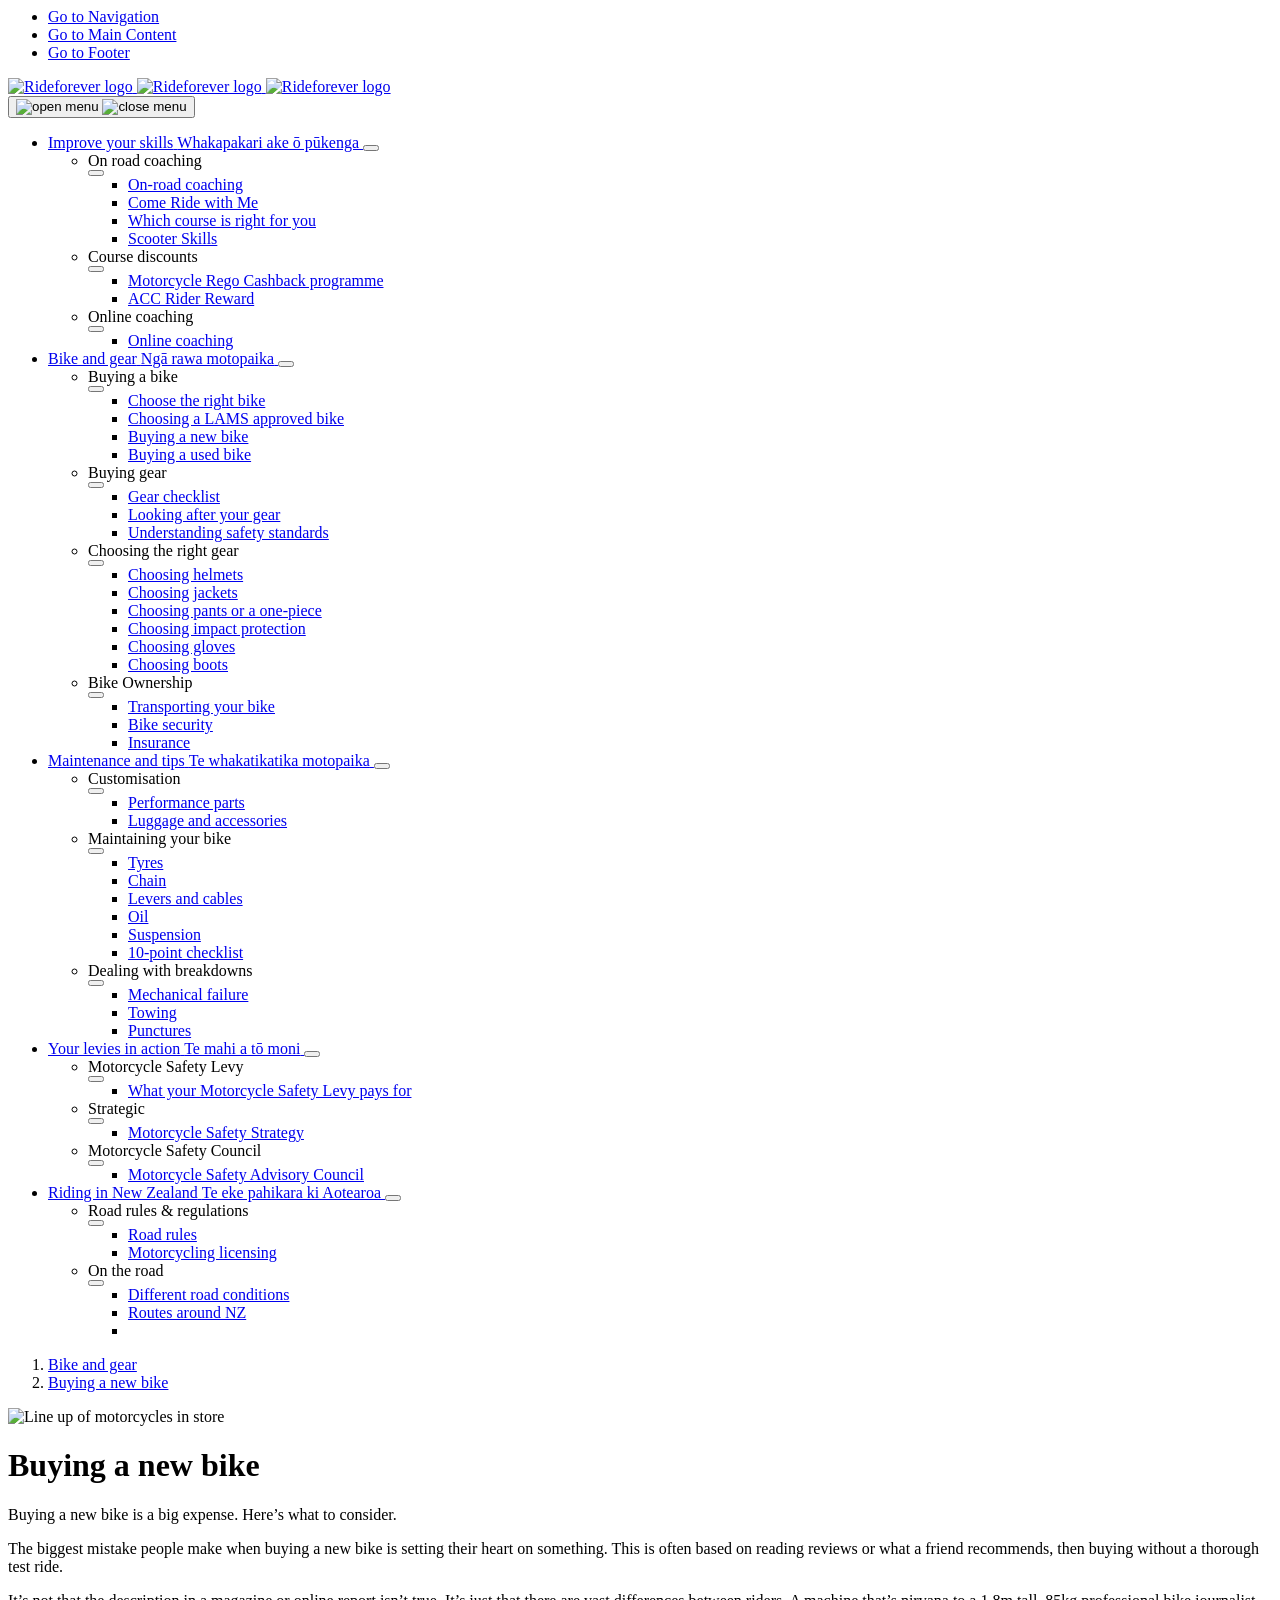
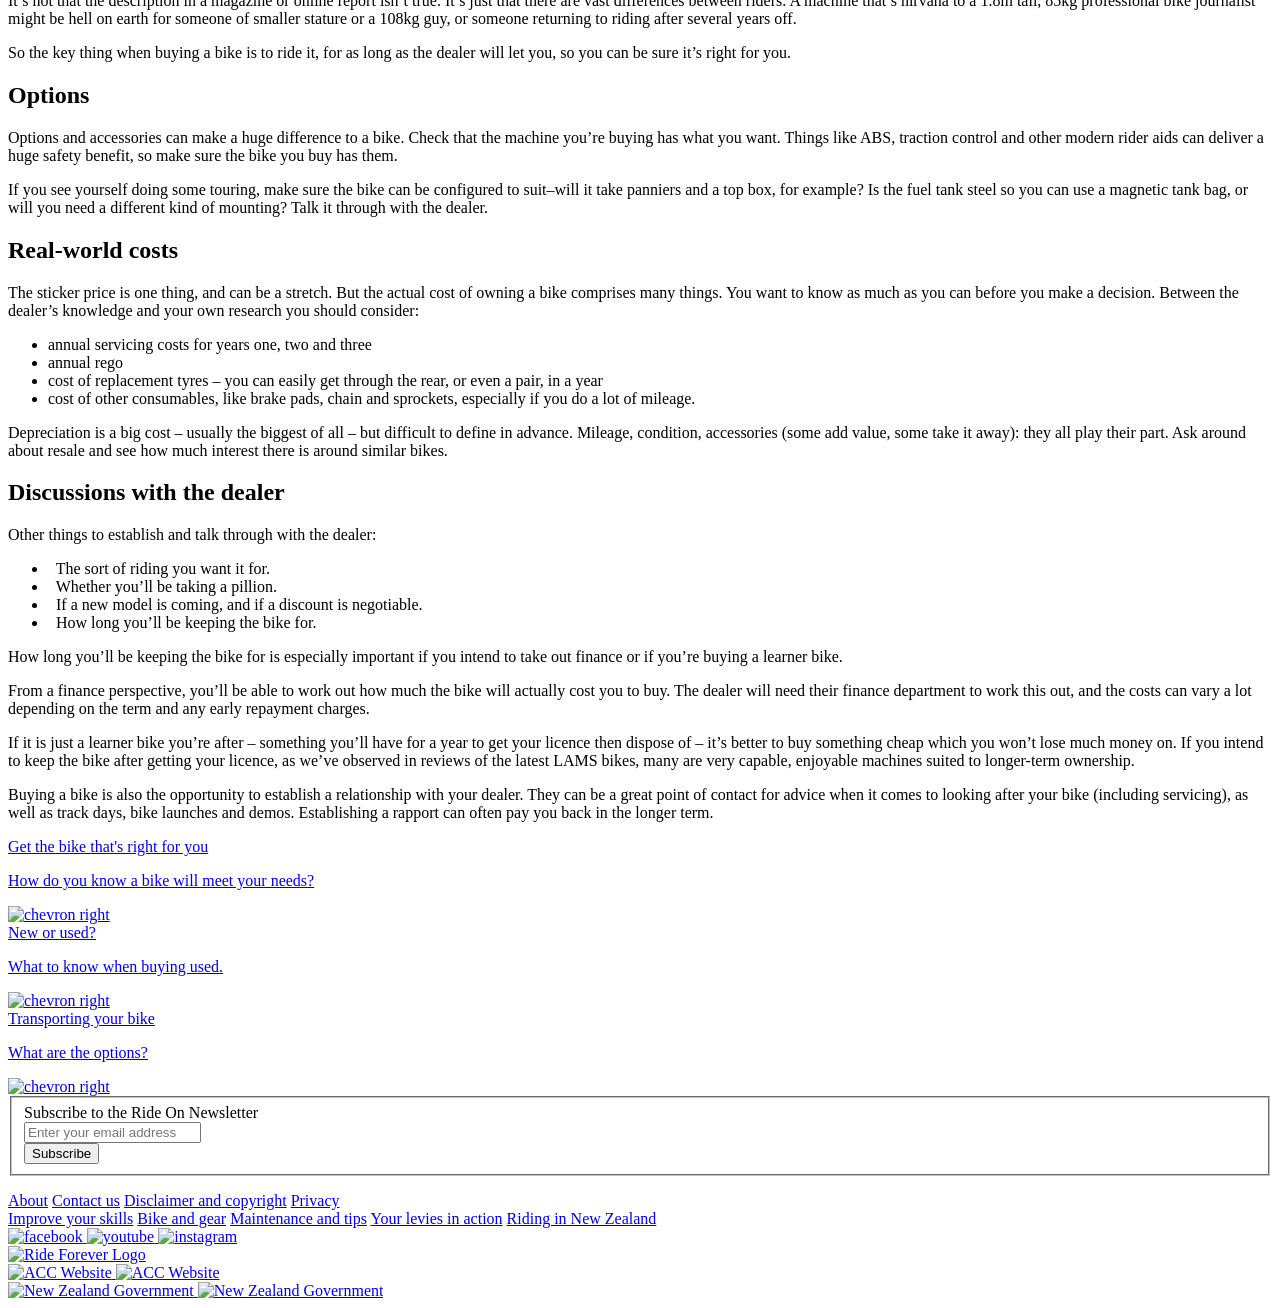
==== buying-a-bike.html @ ddbb54dd "initial commit" ====
<html lang="en-US"><head>
    <!-- <base href="https://www.rideforever.co.nz/"><!--[if lte IE 6]></base><![endif]-->
    <title>Buying a new bike » Ride Forever</title>
    <meta name="viewport" content="width=device-width, initial-scale=1.0">
    <meta name="generator" content="Silverstripe CMS 5.4">
<meta http-equiv="Content-Type" content="text/html; charset=utf-8">
<meta name="description" content="Advice on the purchase process when buying a new motorcycle, including what to do, what to ask and what to take into consideration."><meta name="keywords" content="advice,purchase,process,new bike,costs,finance">
    <link rel="apple-touch-icon" sizes="180x180" href="/_resources/app/images/favicons/apple-touch-icon.png">
<link rel="icon" type="image/png" sizes="32x32" href="/_resources/app/images/favicons/favicon-32x32.png">
<link rel="icon" type="image/png" sizes="16x16" href="/_resources/app/images/favicons/favicon-16x16.png">
<link rel="icon" href="/_resources/app/images/favicons/favicon-dark-mode-512x512.svg">
<link rel="manifest" href="/_resources/app/images/favicons/site.webmanifest">
<link rel="mask-icon" href="/_resources/app/images/favicons/safari-pinned-tab.svg" color="#000000">
<meta name="msapplication-TileColor" content="#da532c">
<meta name="theme-color" content="#ffffff">
    
  
    
    <script type="text/javascript" async="" src="https://cdn.appdynamics.com/adrum-ext.b5670ee02cea89158a710705f2152002.js"></script><script type="text/javascript" async="" src="https://script.crazyegg.com/pages/versioned/tracking-scripts/dcb2ac42031d2ccaa00ff51fa0fa6f89.js"></script><script type="text/javascript" async="" src="https://script.crazyegg.com/pages/versioned/common-scripts/449c287370a93fc8afe2a96ce70d96b3.js"></script><script async="" src="https://www.googletagmanager.com/gtm.js?id=GTM-M7HCN6K"></script><script type="text/javascript" async="" src="https://www.googletagmanager.com/gtag/destination?id=DC-11157613&amp;cx=c&amp;gtm=4e68o1"></script><script type="text/javascript" async="" src="https://www.google-analytics.com/analytics.js"></script><script type="text/javascript" async="" src="https://www.googletagmanager.com/gtag/js?id=G-09Q7H645DP&amp;cx=c&amp;gtm=4e68o1"></script><script async="" src="https://www.googletagmanager.com/gtag/js?id=GTM-M7HCN6K">
    </script>
    <script>
      window.dataLayer = window.dataLayer || [];
      function gtag() {
        dataLayer.push(arguments);
      }
      gtag('js', new Date());
      gtag('config', 'GTM-M7HCN6K');
    </script>
  

    
    
        
        <script charset="UTF-8" type="text/javascript">
            window["adrum-start-time"] = new Date().getTime();
            (function(config){
                config.appKey = "SY-AAB-MEC";
                config.adrumExtUrlHttps = "https://cdn.appdynamics.com";
                config.beaconUrlHttps = "https://syd-col.eum-appdynamics.com";
                config.resTiming = {"bufSize":200,"clearResTimingOnBeaconSend":true};
                config.maxUrlLength = 512;
            })(window["adrum-config"] || (window["adrum-config"] = {}));
        </script>
        <script src="https://cdn.appdynamics.com/adrum/adrum-latest.js"></script>
    


    
    
        <script>
            (function (w, d, s, l, i) {
                w[l] = w[l] || [];
                w[l].push({ "gtm.start": new Date().getTime(), event: "gtm.js" });
                var f = d.getElementsByTagName(s)[0],
                    j = d.createElement(s),
                    dl = l != "dataLayer" ? "&l=" + l : "";
                j.async = true;
                j.src = "https://www.googletagmanager.com/gtm.js?id=" + i + dl;
                f.parentNode.insertBefore(j, f);
            })(window, document, "script", "dataLayer", "GTM-M7HCN6K");
        </script>
    

    
    
        <script type="text/javascript" src="https://script.crazyegg.com/pages/scripts/0085/1571.js" async="async"></script>

        
        

    


<link rel="stylesheet" href="src/assets/styles-old.css">
<script src="https://wc.ambithub.com/v2/latest/js/init.js" async=""></script></head>

<body class="ContentPage">

    
        
        <noscript><iframe
                src="https://www.googletagmanager.com/ns.html?id=GTM-M7HCN6K"
                height="0"
                width="0"
                style="display: none; visibility: hidden"
            ></iframe
        ></noscript>
        
    


    
        <nav class="skiplinks">
            <div class="skiplinks__wrapper container">
                <div class="col-md-12">
                    <ul class="skiplinks__list">
                        <li>
                            <a class="skiplinks__button-skipto-navigation btn btn-rideforever btn-rideforever--gold" href="/bike-and-gear/buying-a-bike/buying-a-bike#primary-nav" accesskey="n">
                                Go to Navigation
                            </a>
                        </li>
                        <li>
                            <a class="skiplinks__button-skipto-navigation btn btn-rideforever btn-rideforever--gold" href="/bike-and-gear/buying-a-bike/buying-a-bike#main" accesskey="m">
                                Go to Main Content
                            </a>
                        </li>
                        <li>
                            <a class="skiplinks__button-skipto-navigation btn btn-rideforever btn-rideforever--gold" href="/bike-and-gear/buying-a-bike/buying-a-bike#footer" accesskey="f">
                                Go to Footer
                            </a>
                        </li>
                    </ul>
                </div>
            </div>
        </nav>
    


<div class="header header--content-page">
  
    <div class="header__logo-wrapper">
      <a href="/">
        <img src="_resources/app/images/rfe-logo-mobile.svg" alt="Rideforever logo" class="header__logo-mobile">
        <img src="_resources/app/images/rfe-logo-desktop.svg" alt="Rideforever logo" class="header__logo-desktop">
        <img src="_resources/app/images/rfe-logo-icon.svg" alt="Rideforever logo" class="header__logo-icon">
      </a>
    </div>
    <button type="button" data-bs-toggle="collapse" data-bs-target="#primary-nav" aria-expanded="false" aria-controls="primary-nav" class="header__mobile-nav-trigger js-mobile-nav-trigger">
      <img class="mobile-nav-trigger__open-icon" src="_resources/app/images/hamburger.svg" alt="open menu">
      <img class="mobile-nav-trigger__close-icon d-none" src="_resources/app/images/menu-close-icon.svg" alt="close menu">
    </button>
  
</div>
<nav class="primary-nav collapse" id="primary-nav">
    <div class="primary-nav__wrapper">
        <ul class="primary-nav__ul" id="primary-nav-accordion-level-1">
            
                <li class="nav-item primary-nav__nav-item">
                    <div class="nav-item-wrapper" id="accordion-level-1-heading-6">
                        <a id="second-level-accordion-heading-6" class="nav-item__link " href="/improve-your-skills">
                            <span class="nav-link__name">Improve your skills</span>
                            <span class="nav-link__translation" lang="mr">Whakapakari ake ō pūkenga</span>
                        </a>
                        <button type="button" data-bs-toggle="collapse" data-bs-target="#accordion-level-1-collpase-6" aria-expanded="true" aria-controls="accordion-level-1-collpase-6" class="nav-item__button js-nav-item__button accordion-button collapsed">
                            <span class="button__chevron-wrapper"></span>
                        </button>
                    </div>
                    
                        <ul id="accordion-level-1-collpase-6" aria-labelledby="accordion-level-1-heading-6" data-bs-parent="#primary-nav-accordion-level-1" class="accordion-collapse collapse content-links primary-nav__nav-item__ul">
                            
                            <div id="primary-nav-accordion-level-2-6" class="content-links__children-wrapper">
                                
                                    <div class="content-links__children-inner-wrapper">
                                        <li class="content-links__parent-link" id="accordion-heading-level-2-38">
                                            <div class="parent-link__label">
                                                On road coaching
                                            </div>
                                            
                                                <button type="button" data-bs-toggle="collapse" data-bs-target="#accordion-collapse-level-2-38" aria-expanded="false" aria-controls="accordion-collapse-level-2-38" class="nav-item__button accordion-button collapsed accordion-button__level-2">
                                                </button>
                                            
                                        </li>
                                        
                                            <ul id="accordion-collapse-level-2-38" aria-labelledby="accordion-heading-level-2-38" data-bs-parent="#primary-nav-accordion-level-2-6" class="accordion-collapse collapse content-links__wrapper primary-nav__nav-item__ul">
                                                
                                                    <li class="content-links__item">
                                                        <a class="content-links__link " href="/improve-your-skills/on-road-coaching/on-road-coaching">
                                                            On-road coaching
                                                        </a>
                                                    </li>
                                                
                                                    <li class="content-links__item">
                                                        <a class="content-links__link " href="/improve-your-skills/on-road-coaching/come-ride-with-me">
                                                            Come Ride with Me
                                                        </a>
                                                    </li>
                                                
                                                    <li class="content-links__item">
                                                        <a class="content-links__link " href="/improve-your-skills/on-road-coaching/which-course-is-right-for-you">
                                                            Which course is right for you
                                                        </a>
                                                    </li>
                                                
                                                    <li class="content-links__item">
                                                        <a class="content-links__link " href="/improve-your-skills/on-road-coaching/scooter-skills">
                                                            Scooter Skills
                                                        </a>
                                                    </li>
                                                
                                            </ul>
                                        
                                    </div>
                                
                                    <div class="content-links__children-inner-wrapper">
                                        <li class="content-links__parent-link" id="accordion-heading-level-2-40">
                                            <div class="parent-link__label">
                                                Course discounts
                                            </div>
                                            
                                                <button type="button" data-bs-toggle="collapse" data-bs-target="#accordion-collapse-level-2-40" aria-expanded="false" aria-controls="accordion-collapse-level-2-40" class="nav-item__button accordion-button collapsed accordion-button__level-2">
                                                </button>
                                            
                                        </li>
                                        
                                            <ul id="accordion-collapse-level-2-40" aria-labelledby="accordion-heading-level-2-40" data-bs-parent="#primary-nav-accordion-level-2-6" class="accordion-collapse collapse content-links__wrapper primary-nav__nav-item__ul">
                                                
                                                    <li class="content-links__item">
                                                        <a class="content-links__link " href="/improve-your-skills/course-discounts/motorcycle-rego-cashback-programme">
                                                            Motorcycle Rego Cashback programme
                                                        </a>
                                                    </li>
                                                
                                                    <li class="content-links__item">
                                                        <a class="content-links__link " href="/improve-your-skills/course-discounts/acc-rider-reward">
                                                            ACC Rider Reward
                                                        </a>
                                                    </li>
                                                
                                            </ul>
                                        
                                    </div>
                                
                                    <div class="content-links__children-inner-wrapper">
                                        <li class="content-links__parent-link" id="accordion-heading-level-2-56">
                                            <div class="parent-link__label">
                                                Online coaching
                                            </div>
                                            
                                                <button type="button" data-bs-toggle="collapse" data-bs-target="#accordion-collapse-level-2-56" aria-expanded="false" aria-controls="accordion-collapse-level-2-56" class="nav-item__button accordion-button collapsed accordion-button__level-2">
                                                </button>
                                            
                                        </li>
                                        
                                            <ul id="accordion-collapse-level-2-56" aria-labelledby="accordion-heading-level-2-56" data-bs-parent="#primary-nav-accordion-level-2-6" class="accordion-collapse collapse content-links__wrapper primary-nav__nav-item__ul">
                                                
                                                    <li class="content-links__item">
                                                        <a class="content-links__link " href="/improve-your-skills/online-coaching/online-coaching">
                                                            Online coaching
                                                        </a>
                                                    </li>
                                                
                                            </ul>
                                        
                                    </div>
                                
                            </div>
                        </ul>
                    
                </li>
            
                <li class="nav-item primary-nav__nav-item">
                    <div class="nav-item-wrapper" id="accordion-level-1-heading-7">
                        <a id="second-level-accordion-heading-7" class="nav-item__link " href="/bike-and-gear">
                            <span class="nav-link__name">Bike and gear</span>
                            <span class="nav-link__translation" lang="mr">Ngā rawa motopaika</span>
                        </a>
                        <button type="button" data-bs-toggle="collapse" data-bs-target="#accordion-level-1-collpase-7" aria-expanded="true" aria-controls="accordion-level-1-collpase-7" class="nav-item__button js-nav-item__button accordion-button collapsed">
                            <span class="button__chevron-wrapper"></span>
                        </button>
                    </div>
                    
                        <ul id="accordion-level-1-collpase-7" aria-labelledby="accordion-level-1-heading-7" data-bs-parent="#primary-nav-accordion-level-1" class="accordion-collapse collapse content-links primary-nav__nav-item__ul">
                            
                            <div id="primary-nav-accordion-level-2-7" class="content-links__children-wrapper">
                                
                                    <div class="content-links__children-inner-wrapper">
                                        <li class="content-links__parent-link" id="accordion-heading-level-2-41">
                                            <div class="parent-link__label">
                                                Buying a bike
                                            </div>
                                            
                                                <button type="button" data-bs-toggle="collapse" data-bs-target="#accordion-collapse-level-2-41" aria-expanded="false" aria-controls="accordion-collapse-level-2-41" class="nav-item__button accordion-button collapsed accordion-button__level-2">
                                                </button>
                                            
                                        </li>
                                        
                                            <ul id="accordion-collapse-level-2-41" aria-labelledby="accordion-heading-level-2-41" data-bs-parent="#primary-nav-accordion-level-2-7" class="accordion-collapse collapse content-links__wrapper primary-nav__nav-item__ul">
                                                
                                                    <li class="content-links__item">
                                                        <a class="content-links__link " href="/bike-and-gear/buying-a-bike/choose-the-right-bike">
                                                            Choose the right bike
                                                        </a>
                                                    </li>
                                                
                                                    <li class="content-links__item">
                                                        <a class="content-links__link " href="/bike-and-gear/buying-a-bike/choosing-a-lams-approved-bike">
                                                            Choosing a LAMS approved bike
                                                        </a>
                                                    </li>
                                                
                                                    <li class="content-links__item">
                                                        <a class="content-links__link content-links__link--active" href="/bike-and-gear/buying-a-bike/buying-a-bike">
                                                            Buying a new bike
                                                        </a>
                                                    </li>
                                                
                                                    <li class="content-links__item">
                                                        <a class="content-links__link " href="/bike-and-gear/buying-a-bike/buying-a-used-bike">
                                                            Buying a used bike
                                                        </a>
                                                    </li>
                                                
                                            </ul>
                                        
                                    </div>
                                
                                    <div class="content-links__children-inner-wrapper">
                                        <li class="content-links__parent-link" id="accordion-heading-level-2-42">
                                            <div class="parent-link__label">
                                                Buying gear
                                            </div>
                                            
                                                <button type="button" data-bs-toggle="collapse" data-bs-target="#accordion-collapse-level-2-42" aria-expanded="false" aria-controls="accordion-collapse-level-2-42" class="nav-item__button accordion-button collapsed accordion-button__level-2">
                                                </button>
                                            
                                        </li>
                                        
                                            <ul id="accordion-collapse-level-2-42" aria-labelledby="accordion-heading-level-2-42" data-bs-parent="#primary-nav-accordion-level-2-7" class="accordion-collapse collapse content-links__wrapper primary-nav__nav-item__ul">
                                                
                                                    <li class="content-links__item">
                                                        <a class="content-links__link " href="/bike-and-gear/buying-gear-2/gear-checklist">
                                                            Gear checklist
                                                        </a>
                                                    </li>
                                                
                                                    <li class="content-links__item">
                                                        <a class="content-links__link " href="/bike-and-gear/buying-gear-2/looking-after-your-gear">
                                                            Looking after your gear
                                                        </a>
                                                    </li>
                                                
                                                    <li class="content-links__item">
                                                        <a class="content-links__link " href="/bike-and-gear/buying-gear-2/understanding-safety-standards">
                                                            Understanding safety standards
                                                        </a>
                                                    </li>
                                                
                                            </ul>
                                        
                                    </div>
                                
                                    <div class="content-links__children-inner-wrapper">
                                        <li class="content-links__parent-link" id="accordion-heading-level-2-43">
                                            <div class="parent-link__label">
                                                Choosing the right gear
                                            </div>
                                            
                                                <button type="button" data-bs-toggle="collapse" data-bs-target="#accordion-collapse-level-2-43" aria-expanded="false" aria-controls="accordion-collapse-level-2-43" class="nav-item__button accordion-button collapsed accordion-button__level-2">
                                                </button>
                                            
                                        </li>
                                        
                                            <ul id="accordion-collapse-level-2-43" aria-labelledby="accordion-heading-level-2-43" data-bs-parent="#primary-nav-accordion-level-2-7" class="accordion-collapse collapse content-links__wrapper primary-nav__nav-item__ul">
                                                
                                                    <li class="content-links__item">
                                                        <a class="content-links__link " href="/bike-and-gear/choosing-the-right-gear-2/choosing-helmets">
                                                            Choosing helmets
                                                        </a>
                                                    </li>
                                                
                                                    <li class="content-links__item">
                                                        <a class="content-links__link " href="/bike-and-gear/choosing-the-right-gear-2/choosing-jackets">
                                                            Choosing jackets
                                                        </a>
                                                    </li>
                                                
                                                    <li class="content-links__item">
                                                        <a class="content-links__link " href="/bike-and-gear/choosing-the-right-gear-2/choosing-pants-or-a-one-piece">
                                                            Choosing pants or a one-piece
                                                        </a>
                                                    </li>
                                                
                                                    <li class="content-links__item">
                                                        <a class="content-links__link " href="/bike-and-gear/choosing-the-right-gear-2/choosing-impact-gear">
                                                            Choosing impact protection
                                                        </a>
                                                    </li>
                                                
                                                    <li class="content-links__item">
                                                        <a class="content-links__link " href="/bike-and-gear/choosing-the-right-gear-2/choosing">
                                                            Choosing gloves
                                                        </a>
                                                    </li>
                                                
                                                    <li class="content-links__item">
                                                        <a class="content-links__link " href="/bike-and-gear/choosing-the-right-gear-2/choosing-boots">
                                                            Choosing boots
                                                        </a>
                                                    </li>
                                                
                                            </ul>
                                        
                                    </div>
                                
                                    <div class="content-links__children-inner-wrapper">
                                        <li class="content-links__parent-link" id="accordion-heading-level-2-44">
                                            <div class="parent-link__label">
                                                Bike Ownership
                                            </div>
                                            
                                                <button type="button" data-bs-toggle="collapse" data-bs-target="#accordion-collapse-level-2-44" aria-expanded="false" aria-controls="accordion-collapse-level-2-44" class="nav-item__button accordion-button collapsed accordion-button__level-2">
                                                </button>
                                            
                                        </li>
                                        
                                            <ul id="accordion-collapse-level-2-44" aria-labelledby="accordion-heading-level-2-44" data-bs-parent="#primary-nav-accordion-level-2-7" class="accordion-collapse collapse content-links__wrapper primary-nav__nav-item__ul">
                                                
                                                    <li class="content-links__item">
                                                        <a class="content-links__link " href="/bike-and-gear/bike-ownership-2/transporting-your-bike">
                                                            Transporting your bike
                                                        </a>
                                                    </li>
                                                
                                                    <li class="content-links__item">
                                                        <a class="content-links__link " href="/bike-and-gear/bike-ownership-2/bike-security">
                                                            Bike security
                                                        </a>
                                                    </li>
                                                
                                                    <li class="content-links__item">
                                                        <a class="content-links__link " href="/bike-and-gear/bike-ownership-2/insurance">
                                                            Insurance
                                                        </a>
                                                    </li>
                                                
                                            </ul>
                                        
                                    </div>
                                
                            </div>
                        </ul>
                    
                </li>
            
                <li class="nav-item primary-nav__nav-item">
                    <div class="nav-item-wrapper" id="accordion-level-1-heading-8">
                        <a id="second-level-accordion-heading-8" class="nav-item__link " href="/maintenance-and-tips">
                            <span class="nav-link__name">Maintenance and tips</span>
                            <span class="nav-link__translation" lang="mr">Te whakatikatika motopaika</span>
                        </a>
                        <button type="button" data-bs-toggle="collapse" data-bs-target="#accordion-level-1-collpase-8" aria-expanded="true" aria-controls="accordion-level-1-collpase-8" class="nav-item__button js-nav-item__button accordion-button collapsed">
                            <span class="button__chevron-wrapper"></span>
                        </button>
                    </div>
                    
                        <ul id="accordion-level-1-collpase-8" aria-labelledby="accordion-level-1-heading-8" data-bs-parent="#primary-nav-accordion-level-1" class="accordion-collapse collapse content-links primary-nav__nav-item__ul">
                            
                            <div id="primary-nav-accordion-level-2-8" class="content-links__children-wrapper">
                                
                                    <div class="content-links__children-inner-wrapper">
                                        <li class="content-links__parent-link" id="accordion-heading-level-2-45">
                                            <div class="parent-link__label">
                                                Customisation
                                            </div>
                                            
                                                <button type="button" data-bs-toggle="collapse" data-bs-target="#accordion-collapse-level-2-45" aria-expanded="false" aria-controls="accordion-collapse-level-2-45" class="nav-item__button accordion-button collapsed accordion-button__level-2">
                                                </button>
                                            
                                        </li>
                                        
                                            <ul id="accordion-collapse-level-2-45" aria-labelledby="accordion-heading-level-2-45" data-bs-parent="#primary-nav-accordion-level-2-8" class="accordion-collapse collapse content-links__wrapper primary-nav__nav-item__ul">
                                                
                                                    <li class="content-links__item">
                                                        <a class="content-links__link " href="/maintenance-and-tips/customisation-and-maintenance-2/performance-parts">
                                                            Performance parts
                                                        </a>
                                                    </li>
                                                
                                                    <li class="content-links__item">
                                                        <a class="content-links__link " href="/maintenance-and-tips/customisation-and-maintenance-2/luggage-and-accessories">
                                                            Luggage and accessories
                                                        </a>
                                                    </li>
                                                
                                            </ul>
                                        
                                    </div>
                                
                                    <div class="content-links__children-inner-wrapper">
                                        <li class="content-links__parent-link" id="accordion-heading-level-2-46">
                                            <div class="parent-link__label">
                                                Maintaining your bike
                                            </div>
                                            
                                                <button type="button" data-bs-toggle="collapse" data-bs-target="#accordion-collapse-level-2-46" aria-expanded="false" aria-controls="accordion-collapse-level-2-46" class="nav-item__button accordion-button collapsed accordion-button__level-2">
                                                </button>
                                            
                                        </li>
                                        
                                            <ul id="accordion-collapse-level-2-46" aria-labelledby="accordion-heading-level-2-46" data-bs-parent="#primary-nav-accordion-level-2-8" class="accordion-collapse collapse content-links__wrapper primary-nav__nav-item__ul">
                                                
                                                    <li class="content-links__item">
                                                        <a class="content-links__link " href="/maintenance-and-tips/maintaining-your-bike/tyres">
                                                            Tyres
                                                        </a>
                                                    </li>
                                                
                                                    <li class="content-links__item">
                                                        <a class="content-links__link " href="/maintenance-and-tips/maintaining-your-bike/chain">
                                                            Chain
                                                        </a>
                                                    </li>
                                                
                                                    <li class="content-links__item">
                                                        <a class="content-links__link " href="/maintenance-and-tips/maintaining-your-bike/levers-and-cables">
                                                            Levers and cables
                                                        </a>
                                                    </li>
                                                
                                                    <li class="content-links__item">
                                                        <a class="content-links__link " href="/maintenance-and-tips/maintaining-your-bike/oil">
                                                            Oil
                                                        </a>
                                                    </li>
                                                
                                                    <li class="content-links__item">
                                                        <a class="content-links__link " href="/maintenance-and-tips/maintaining-your-bike/suspension">
                                                            Suspension
                                                        </a>
                                                    </li>
                                                
                                                    <li class="content-links__item">
                                                        <a class="content-links__link " href="/maintenance-and-tips/maintaining-your-bike/10-point-checklist">
                                                            10-point checklist
                                                        </a>
                                                    </li>
                                                
                                            </ul>
                                        
                                    </div>
                                
                                    <div class="content-links__children-inner-wrapper">
                                        <li class="content-links__parent-link" id="accordion-heading-level-2-47">
                                            <div class="parent-link__label">
                                                Dealing with breakdowns
                                            </div>
                                            
                                                <button type="button" data-bs-toggle="collapse" data-bs-target="#accordion-collapse-level-2-47" aria-expanded="false" aria-controls="accordion-collapse-level-2-47" class="nav-item__button accordion-button collapsed accordion-button__level-2">
                                                </button>
                                            
                                        </li>
                                        
                                            <ul id="accordion-collapse-level-2-47" aria-labelledby="accordion-heading-level-2-47" data-bs-parent="#primary-nav-accordion-level-2-8" class="accordion-collapse collapse content-links__wrapper primary-nav__nav-item__ul">
                                                
                                                    <li class="content-links__item">
                                                        <a class="content-links__link " href="/maintenance-and-tips/dealing-with-breakdowns-2/mechanical-failure">
                                                            Mechanical failure
                                                        </a>
                                                    </li>
                                                
                                                    <li class="content-links__item">
                                                        <a class="content-links__link " href="/maintenance-and-tips/dealing-with-breakdowns-2/towing">
                                                            Towing
                                                        </a>
                                                    </li>
                                                
                                                    <li class="content-links__item">
                                                        <a class="content-links__link " href="/maintenance-and-tips/dealing-with-breakdowns-2/punctures">
                                                            Punctures
                                                        </a>
                                                    </li>
                                                
                                            </ul>
                                        
                                    </div>
                                
                            </div>
                        </ul>
                    
                </li>
            
                <li class="nav-item primary-nav__nav-item">
                    <div class="nav-item-wrapper" id="accordion-level-1-heading-9">
                        <a id="second-level-accordion-heading-9" class="nav-item__link " href="/your-levies-in-action">
                            <span class="nav-link__name">Your levies in action</span>
                            <span class="nav-link__translation" lang="mr">Te mahi a tō moni</span>
                        </a>
                        <button type="button" data-bs-toggle="collapse" data-bs-target="#accordion-level-1-collpase-9" aria-expanded="true" aria-controls="accordion-level-1-collpase-9" class="nav-item__button js-nav-item__button accordion-button collapsed">
                            <span class="button__chevron-wrapper"></span>
                        </button>
                    </div>
                    
                        <ul id="accordion-level-1-collpase-9" aria-labelledby="accordion-level-1-heading-9" data-bs-parent="#primary-nav-accordion-level-1" class="accordion-collapse collapse content-links primary-nav__nav-item__ul">
                            
                            <div id="primary-nav-accordion-level-2-9" class="content-links__children-wrapper">
                                
                                    <div class="content-links__children-inner-wrapper">
                                        <li class="content-links__parent-link" id="accordion-heading-level-2-48">
                                            <div class="parent-link__label">
                                                Motorcycle Safety Levy
                                            </div>
                                            
                                                <button type="button" data-bs-toggle="collapse" data-bs-target="#accordion-collapse-level-2-48" aria-expanded="false" aria-controls="accordion-collapse-level-2-48" class="nav-item__button accordion-button collapsed accordion-button__level-2">
                                                </button>
                                            
                                        </li>
                                        
                                            <ul id="accordion-collapse-level-2-48" aria-labelledby="accordion-heading-level-2-48" data-bs-parent="#primary-nav-accordion-level-2-9" class="accordion-collapse collapse content-links__wrapper primary-nav__nav-item__ul">
                                                
                                                    <li class="content-links__item">
                                                        <a class="content-links__link " href="/your-levies-in-action/your-motorcycle-safety-levy/what-your-motorcycle-safety-levy-pays-for">
                                                            What your Motorcycle Safety Levy pays for
                                                        </a>
                                                    </li>
                                                
                                            </ul>
                                        
                                    </div>
                                
                                    <div class="content-links__children-inner-wrapper">
                                        <li class="content-links__parent-link" id="accordion-heading-level-2-49">
                                            <div class="parent-link__label">
                                                Strategic
                                            </div>
                                            
                                                <button type="button" data-bs-toggle="collapse" data-bs-target="#accordion-collapse-level-2-49" aria-expanded="false" aria-controls="accordion-collapse-level-2-49" class="nav-item__button accordion-button collapsed accordion-button__level-2">
                                                </button>
                                            
                                        </li>
                                        
                                            <ul id="accordion-collapse-level-2-49" aria-labelledby="accordion-heading-level-2-49" data-bs-parent="#primary-nav-accordion-level-2-9" class="accordion-collapse collapse content-links__wrapper primary-nav__nav-item__ul">
                                                
                                                    <li class="content-links__item">
                                                        <a class="content-links__link " href="/your-levies-in-action/strategic-2/motorcycle-safety-strategy">
                                                            Motorcycle Safety Strategy
                                                        </a>
                                                    </li>
                                                
                                            </ul>
                                        
                                    </div>
                                
                                    <div class="content-links__children-inner-wrapper">
                                        <li class="content-links__parent-link" id="accordion-heading-level-2-50">
                                            <div class="parent-link__label">
                                                Motorcycle Safety Council
                                            </div>
                                            
                                                <button type="button" data-bs-toggle="collapse" data-bs-target="#accordion-collapse-level-2-50" aria-expanded="false" aria-controls="accordion-collapse-level-2-50" class="nav-item__button accordion-button collapsed accordion-button__level-2">
                                                </button>
                                            
                                        </li>
                                        
                                            <ul id="accordion-collapse-level-2-50" aria-labelledby="accordion-heading-level-2-50" data-bs-parent="#primary-nav-accordion-level-2-9" class="accordion-collapse collapse content-links__wrapper primary-nav__nav-item__ul">
                                                
                                                    <li class="content-links__item">
                                                        <a class="content-links__link " href="/your-levies-in-action/msac-2/motorcycle-safety-advisory-council">
                                                            Motorcycle Safety Advisory Council
                                                        </a>
                                                    </li>
                                                
                                            </ul>
                                        
                                    </div>
                                
                            </div>
                        </ul>
                    
                </li>
            
                <li class="nav-item primary-nav__nav-item">
                    <div class="nav-item-wrapper" id="accordion-level-1-heading-10">
                        <a id="second-level-accordion-heading-10" class="nav-item__link " href="/riding-in-new-zealand">
                            <span class="nav-link__name">Riding in New Zealand</span>
                            <span class="nav-link__translation" lang="mr">Te eke pahikara ki Aotearoa</span>
                        </a>
                        <button type="button" data-bs-toggle="collapse" data-bs-target="#accordion-level-1-collpase-10" aria-expanded="true" aria-controls="accordion-level-1-collpase-10" class="nav-item__button js-nav-item__button accordion-button collapsed">
                            <span class="button__chevron-wrapper"></span>
                        </button>
                    </div>
                    
                        <ul id="accordion-level-1-collpase-10" aria-labelledby="accordion-level-1-heading-10" data-bs-parent="#primary-nav-accordion-level-1" class="accordion-collapse collapse content-links primary-nav__nav-item__ul">
                            
                            <div id="primary-nav-accordion-level-2-10" class="content-links__children-wrapper">
                                
                                    <div class="content-links__children-inner-wrapper">
                                        <li class="content-links__parent-link" id="accordion-heading-level-2-51">
                                            <div class="parent-link__label">
                                                Road rules &amp; regulations
                                            </div>
                                            
                                                <button type="button" data-bs-toggle="collapse" data-bs-target="#accordion-collapse-level-2-51" aria-expanded="false" aria-controls="accordion-collapse-level-2-51" class="nav-item__button accordion-button collapsed accordion-button__level-2">
                                                </button>
                                            
                                        </li>
                                        
                                            <ul id="accordion-collapse-level-2-51" aria-labelledby="accordion-heading-level-2-51" data-bs-parent="#primary-nav-accordion-level-2-10" class="accordion-collapse collapse content-links__wrapper primary-nav__nav-item__ul">
                                                
                                                    <li class="content-links__item">
                                                        <a class="content-links__link " href="/riding-in-new-zealand/nz-road-rules-and-regulations-2/road-rules">
                                                            Road rules
                                                        </a>
                                                    </li>
                                                
                                                    <li class="content-links__item">
                                                        <a class="content-links__link " href="/riding-in-new-zealand/nz-road-rules-and-regulations-2/motorcycling-licensing">
                                                            Motorcycling licensing
                                                        </a>
                                                    </li>
                                                
                                            </ul>
                                        
                                    </div>
                                
                                    <div class="content-links__children-inner-wrapper">
                                        <li class="content-links__parent-link" id="accordion-heading-level-2-52">
                                            <div class="parent-link__label">
                                                On the road
                                            </div>
                                            
                                                <button type="button" data-bs-toggle="collapse" data-bs-target="#accordion-collapse-level-2-52" aria-expanded="false" aria-controls="accordion-collapse-level-2-52" class="nav-item__button accordion-button collapsed accordion-button__level-2">
                                                </button>
                                            
                                        </li>
                                        
                                            <ul id="accordion-collapse-level-2-52" aria-labelledby="accordion-heading-level-2-52" data-bs-parent="#primary-nav-accordion-level-2-10" class="accordion-collapse collapse content-links__wrapper primary-nav__nav-item__ul">
                                                
                                                    <li class="content-links__item">
                                                        <a class="content-links__link " href="/riding-in-new-zealand/on-the-road-2/different-road-conditions">
                                                            Different road conditions
                                                        </a>
                                                    </li>
                                                
                                                    <li class="content-links__item">
                                                        <a class="content-links__link " href="/riding-in-new-zealand/on-the-road-2/routes-around-nz">
                                                            Routes around NZ
                                                        </a>
                                                    </li>
                                                
                                                    <li class="content-links__item">
                                                        <a class="content-links__link " href="/">
                                                            
                                                        </a>
                                                    </li>
                                                
                                            </ul>
                                        
                                    </div>
                                
                            </div>
                        </ul>
                    
                </li>
            
        </ul>
    </div>
</nav>

    




    <div class="breadcrumbs">
      <div class="breadcrumbs__wrapper">
          <ol class="breadcrumbs__list">
            
                
                    
                        <li class="breadcrumbs__item">
                            <a class="breadcrumbs__link" href="/bike-and-gear">Bike and gear</a>
                        </li>
                    
                
            
                
            
                
                    
                        <li class="breadcrumbs__item">
                            <a class="breadcrumbs__link" href="/bike-and-gear/buying-a-bike/buying-a-bike">Buying a new bike</a>
                        </li>
                    
                
            
          </ol>
      </div>
    </div>



<div class="main" id="main">
    
    
        <div class="content-page-banner">
            <img src="/assets/content-page-banners/Buying-a-new-bike__FocusFillMaxWyItMC4yMCIsIi0wLjA0IiwxNjUwLDU1MF0.jpg" alt="Line up of motorcycles in store" class="content-page-banner__image">
        </div>
    


    <div class="page-heading-wrapper">
        <div class="page-heading-wrapper__container">
            <div class="row page-heading container">
                <div class="col-md-5 page-heading__heading-wrapper">
                    <h1>
                        Buying a new bike
                    </h1>
                </div>
                <div class="col-md-7 page-heading__description-wrapper">
                    <span class="description-wrapper__inner-border"></span>
                    <p class="page-heading__heading-description">
                        Buying a new bike is a big expense. Here’s what to consider.
                    </p>
                </div>
            </div>
        </div>
    </div>



    
	   <div class="element dnadesign__elemental__models__elementcontent" id="e43">
	<div class="content-element">
    <div class="container">
         <div class="col-12 col-sm-12 col-md-12 col-lg-12 content-element__global-style">
            <p><span style="font-weight: 400;">The biggest mistake people make when buying a new bike is setting their heart on something. This is often based on reading reviews or what a friend recommends, then buying without a thorough test ride.</span></p><p><span style="font-weight: 400;">It’s not that the description in a magazine or online report isn’t true. It’s just that there are vast differences between riders. A machine that’s nirvana to a 1.8m tall, 85kg professional bike journalist might be hell on earth for someone of smaller stature or a 108kg guy, or someone returning to riding after several years off.</span></p><p><span style="font-weight: 400;">So the key thing when buying a bike is to ride it, for as long as the dealer will let you, so you can be sure it’s right for you.</span></p><h2>Options</h2><p><span style="font-weight: 400;">Options and accessories can make a huge difference to a bike. Check that the machine you’re buying has what you want. Things like ABS, traction control and other modern rider aids can deliver a huge safety benefit, so make sure the bike you buy has them. </span></p><p><span style="font-weight: 400;">If you see yourself doing some touring, make sure the bike can be configured to suit–will it take panniers and a top box, for example? Is the fuel tank steel so you can use a magnetic tank bag, or will you need a different kind of mounting? Talk it through with the dealer.</span></p><h2>Real-world costs</h2><p><span style="font-weight: 400;">The sticker price is one thing, and can be a stretch. But the actual cost of owning a bike comprises many things. You want to know as much as you can before you make a decision. Between the dealer’s knowledge and your own research you should consider:</span></p><ul>
<li><span style="font-weight: 400;">annual servicing costs for years one, two and three</span></li>
<li><span style="font-weight: 400;">annual rego</span></li>
<li><span style="font-weight: 400;">cost of replacement tyres – you can easily get through the rear, or even a pair, in a year</span></li>
<li><span style="font-weight: 400;">cost of other consumables, like brake pads, chain and sprockets, especially if you do a lot of mileage.</span></li>
</ul><p><span style="font-weight: 400;">Depreciation is a big cost – usually the biggest of all – but difficult to define in advance. Mileage, condition, accessories (some add value, some take it away): they all play their part. Ask around about resale and see how much interest there is around similar bikes.</span></p><h2>Discussions with the dealer</h2><p><span style="font-weight: 400;">Other things to establish and talk through with the dealer:</span></p><ul>
<li><span style="font-weight: 400;"> &nbsp; </span> <span style="font-weight: 400;">The sort of riding you want it for.</span></li>
<li><span style="font-weight: 400;"> &nbsp; </span> <span style="font-weight: 400;">Whether you’ll be taking a pillion.</span></li>
<li><span style="font-weight: 400;"> &nbsp; </span> <span style="font-weight: 400;">If a new model is coming, and if a discount is negotiable.</span></li>
<li><span style="font-weight: 400;"> &nbsp; </span> <span style="font-weight: 400;">How long you’ll be keeping the bike for.</span></li>
</ul><p><span style="font-weight: 400;">How long you’ll be keeping the bike for is especially important if you intend to take out finance or if you’re buying a learner bike.</span></p><p><span style="font-weight: 400;">From a finance perspective, you’ll be able to work out how much the bike will actually cost you to buy. The dealer will need their finance department to work this out, and the costs can vary a lot depending on the term and any early repayment charges.</span></p><p><span style="font-weight: 400;">If it is just a learner bike you’re after – something you’ll have for a year to get your licence then dispose of – it’s better to buy something cheap which you won’t lose much money on. If you intend to keep the bike after getting your licence, as we’ve observed in reviews of the latest LAMS bikes, many are very capable, enjoyable machines suited to longer-term ownership.</span></p><p><span style="font-weight: 400;">Buying a bike is also the opportunity to establish a relationship with your dealer. They can be a great point of contact for advice when it comes to looking after your bike (including servicing), as well as track days, bike launches and demos. Establishing a rapport can often pay you back in the longer term.</span></p>
        </div>
    </div>
</div>

</div>

    
	   <div class="element rideforever__elementalblocks__herotileblock" id="e77">
	<div class="hero-tile-block-wrapper">
    <div class="hero-tile-block-wrapper__container container">
        <div class="hero-tile-block-inner-wrapper row " style="top: -128px;">
            
                <a href="/bike-and-gear/buying-a-bike/choose-the-right-bike" class="hero-tile-block hero-tile-block--main col-12 col-sm-12 col-md-5 col-lg-6">
                    <span class="hero-tile-block__heading">
                        Get the bike that's right for you
                    </span>
                    
                        <span class="hero-tile-block__divider"></span>
                        <div class="hero-tile-block__body">
                            <div class="row body__row">
                                <div class="col-10 body__content">
                                    <p class="body__content__copy">
                                        How do you know a bike will meet your needs?
                                    </p>
                                </div>
                                <div class="col-2 body__chevron">
                                    <img class="chevron__image" src="/_resources/app/images/chevron-right-black.svg" alt="chevron right">
                                </div>
                            </div>
                        </div>
                    
                </a>
            
            
                <a href="/bike-and-gear/buying-a-bike/buying-a-used-bike" class="hero-tile-block hero-tile-block--secondary col-12 col-sm-12 col-md-3 col-lg-3">
                    <span class="hero-tile-block__heading" style="padding-top: 12px;">
                        New or used?
                    </span>
                    
                        <span class="hero-tile-block__divider"></span>
                        <div class="hero-tile-block__body">
                            <div class="row body__row">
                                <div class="col-10 body__content">
                                    <p class="body__content__copy">
                                        What to know when buying used.
                                    </p>
                                </div>
                                <div class="col-2 body__chevron">
                                    <img class="chevron__image" src="/_resources/app/images/chevron-right-black.svg" alt="chevron right">
                                </div>
                            </div>
                        </div>
                    
                </a>
            
            
                <a href="/bike-and-gear/bike-ownership-2/transporting-your-bike" class="hero-tile-block hero-tile-block--tertiary col-12 col-sm-12 col-md-3 col-lg-3">
                    <span class="hero-tile-block__heading" style="padding-top: 12px;">
                        Transporting your bike
                    </span>
                    
                        <span class="hero-tile-block__divider"></span>
                        <div class="hero-tile-block__body">
                            <div class="row body__row">
                                <div class="col-10 body__content">
                                    <p class="body__content__copy">
                                        What are the options?
                                    </p>
                                </div>
                                <div class="col-2 body__chevron">
                                    <img class="chevron__image" src="/_resources/app/images/chevron-right-gold.svg" alt="chevron right">
                                </div>
                            </div>
                        </div>
                    
                </a>
            
        </div>
    </div>
</div>

</div>

    



<div class="banner__underlay" style="display: none;"></div></div>
<footer id="footer">
    
    <div class="newsletter-subscription js__newsletter-subscription" data-error-message="">
        <div class="container rideforever-form-fields">
            
<form id="Form_NewsletterSubscriptionForm" action="/bike-and-gear/buying-a-bike/buying-a-bike/NewsletterSubscriptionForm" method="POST" enctype="application/x-www-form-urlencoded">

	
	<p id="Form_NewsletterSubscriptionForm_error" class="message " style="display: none"></p>
	

	<fieldset>
		
		
			<div id="Form_NewsletterSubscriptionForm_EmailAddress_Holder" class="field email text">
	<label class="left" for="Form_NewsletterSubscriptionForm_EmailAddress">Subscribe to the Ride On Newsletter</label>
	<div class="middleColumn">
		<input type="email" name="EmailAddress" class="email text" id="Form_NewsletterSubscriptionForm_EmailAddress" required="required" aria-required="true" placeholder="Enter your email address"><div class="btn-toolbar">
		
			<input type="submit" name="action_submitNewsletterSubscriptionForm" value="Subscribe" class="btn btn-rideforever btn-rideforever--gold btn-rideforever--mobile-width-full" id="Form_NewsletterSubscriptionForm_action_submitNewsletterSubscriptionForm">
		
	</div>
	</div>
	
	
	
</div>

		
			<input type="hidden" name="SecurityID" value="24c873c60b59df8e47372d719b9b28d93737bc9a" class="hidden" id="Form_NewsletterSubscriptionForm_SecurityID">
		
		<div class="clear"><!-- --></div>
	</fieldset>

	
	
	

</form>


        </div>
    </div>


    <div class="footer-nav">
    <div class="container">
        <div class="row">
            
                <div class="col-xs-12 col-sm-12 col-md-4 col-lg-4 col-xl-4 footer-nav__menu-items">
                    
                        <a href="/about-us" title="About" class="link footer-nav__anchor">About</a>
                    
                        <a href="/contact" title="Contact us" class="link footer-nav__anchor">Contact us</a>
                    
                        <a href="/disclaimer-and-copyright" title="Disclaimer and copyright" class="link footer-nav__anchor">Disclaimer and copyright</a>
                    
                        <a href="/privacy" title="Privacy" class="link footer-nav__anchor">Privacy</a>
                    
                </div>
            
            
                <div class="col-xs-12 col-sm-12 col-md-4 col-lg-4 col-xl-4 footer-nav__menu-items">
                    
                    <a href="/improve-your-skills" title="Improve your skills" class="link footer-nav__anchor">Improve your skills</a>
                    
                    <a href="/bike-and-gear" title="Bike and gear" class="section footer-nav__anchor">Bike and gear</a>
                    
                    <a href="/maintenance-and-tips" title="Maintenance and tips" class="link footer-nav__anchor">Maintenance and tips</a>
                    
                    <a href="/your-levies-in-action" title="Your levies in action" class="link footer-nav__anchor">Your levies in action</a>
                    
                    <a href="/riding-in-new-zealand" title="Riding in New Zealand" class="link footer-nav__anchor">Riding in New Zealand</a>
                    
                </div>
            
            
        </div>
        <div class="social-media">
  
      <div class="social-media__icon-wrapper">
          
                <a href="https://www.facebook.com/RideForeverNZ/?ref=br_rs" class="social-media__link" target="_blank" rel="noopener" data-external-link="">
                  <img src="_resources/app/images/social-media-facebook.svg" alt="facebook">
                </a>
          
                <a href="https://www.youtube.com/channel/UCMADsKebcTW3LQHwCH8GnrA" class="social-media__link" target="_blank" rel="noopener" data-external-link="">
                  <img src="_resources/app/images/social-media-youtube.svg" alt="youtube">
                </a>
          
                <a href="https://www.instagram.com/rideforevernz/?hl=en" class="social-media__link" target="_blank" rel="noopener" data-external-link="">
                  <img src="_resources/app/images/social-media-instagram.svg" alt="instagram">
                </a>
          
      </div>
  
</div>

    </div>
</div>

    
    


    
    
        <div class="footer-logos">
            <div class="container">
                <div class="row">
                    <div class="footer-logos__left-column d-none d-md-block col-md-4 col-lg-3 col-xl-2">
                        <a href="/" title="Home">
                            <img src="/assets/footer-logos/footer-logo-rideforever.png" alt="Ride Forever Logo">
                        </a>
                    </div>
                    <div class="footer-logos__middle-column col-6 col-md-4 col-lg-5 col-xl-6">
                        <a href="https://www.acc.co.nz/" title="https://www.acc.co.nz/" target="_blank" rel="noopener" data-external-link="">
                            <img class="d-none d-lg-block" src="/assets/footer-logos/footer-logo-desktop-acc.png" alt="ACC Website">
                            <img class="d-lg-none" src="/assets/footer-logos/footer-logo-mobile-acc.png" alt="ACC Website">
                        </a>
                    </div>
                    <div class="footer-logos__right-column col-6 col-md-4 col-lg-4 col-xl-4">
                        <a href="https://www.govt.nz/" title="https://www.govt.nz/" target="_blank" rel="noopener" data-external-link="">
                            <img class="d-none d-lg-block" src="/assets/footer-logos/NZGovt-logo-expanded-white-resize.png" alt="New Zealand Government">
                            <img class="d-lg-none" src="/assets/footer-logos/NZGovt-logo-compact-wordmark-white.png" alt="New Zealand Government">
                        </a>
                    </div>
                </div>
            </div>
        </div>
    


    
  
    <script type="application/javascript" src="/_resources/themes/rideforever/dist/main.js?m=1786546018"></script>
<script type="application/javascript" src="/_resources/themes/rideforever/dist/styles.js?m=1786546018"></script>
<script type="text/javascript">
      window.AmbitConfig = { webChatBaseUrl: 'https://wc.ambithub.com/v2/latest', botBaseUrl: 'https://rideforever.ambithub.com' }; 
      (function (t, i) { var n = i.createElement("script"); 
      n.src = t.AmbitConfig.webChatBaseUrl + "/js/init.js"; 
      n.async = true; 
      i.head.appendChild(n); 
      t.Ambit = function () { t.Ambit.q = t.Ambit.q || []; 
      t.Ambit.q.push(arguments) } })(window, document); 
    </script>
  

</footer>


    




<div style="display: none; visibility: hidden;"></div><iframe sandbox="" aria-hidden="true" style="display: none;"></iframe><style>
  @import url('https://fonts.googleapis.com/css2?family=Montserrat:wght@400;700&display=swap');
  
  #ambitChatWindow {
    width: 100%;
    height: 100%;
    
    position: fixed; 
    bottom: 0;
    right: 0;
    
    z-index: 999999;
    border: 0;
    
    transition: transform 0.25s ease-out;
    transform-origin: calc(100% - 45px) calc(100% - 45px);
  }

  @media screen and (max-height: 740px) and (min-width: 768px) {
    #ambitChatWindow {
      width: 410px;
      bottom: 0;
      right: 0;
    }
  }

  @media screen and (min-height: 740px) and (min-width: 768px) {
    #ambitChatWindow {
      height: 650px;
      width: 410px;
       
      right: 0; bottom: 0px
    }
  }
  
  #ambitChatWindow.ambitOpen {
    transform: scale(1);
  }
  
  #ambitChatWindow.ambitClosed {
    transform: scale(0);
  }
  
  #ambitLauncher {
    border: 0;
    width: 90px;
    height: 90px;
  }
  
  #ambitLauncherWrapper {
    position: fixed;
    bottom: 0;
    right: 0;
    z-index: auto;
    height: 90px;
    width: 90px;
  }
  
  #ambitTooltip {
    font-family: 'Montserrat', sans-serif;
    font-size: 14px;
    padding: 12px;
    background: white;
    border-radius: 4px;
    box-shadow: 0 2px 2px 2px rgba(0,0,0,0.05);
    z-index: auto;
    position: relative;
  }
  
  #ambitTooltipContainer {
    display: none;
    position: absolute;
    height: 90px;
    right: 90px;
    bottom: 0;
    align-items: center;
    justify-content: flex-end;
    width: 400px;
  }
  
  .ambitShowTooltip #ambitTooltipContainer {
    display: flex;
  }
  
  #ambitTooltipTriangle {
    width: 0;
    height: 0;
    border-style: solid;
    border-width: 7.5px 0 7.5px 11px;
    border-color: transparent transparent transparent #ffffff;
    
    position: absolute;
    right: -10px;
    top: 14px;
  }
  
  #ambitInlineChatWindow {
    width: 100%;
    height: 100%;
    border: 0;
  }
</style><div id="ambitLauncherWrapper" class="" tabindex="0" role="button" aria-label="Open chat widget" style=""><iframe name="ambitLauncher" id="ambitLauncher" title="Open chat widget" tabindex="-1" class="" style=""></iframe><div id="ambitTooltipContainer"><div id="ambitTooltip"><div id="ambitTooltipTriangle"></div>Chat with Carey</div></div></div><iframe name="ambitChatWindow" id="ambitChatWindow" title="Bot widget" tabindex="0" class="ambitClosed" style="display: none;"></iframe></body><iframe id="ce_proto_iframe" title="CrazyEgg Tracking iframe" aria-hidden="true" style="display: none;"></iframe></html>
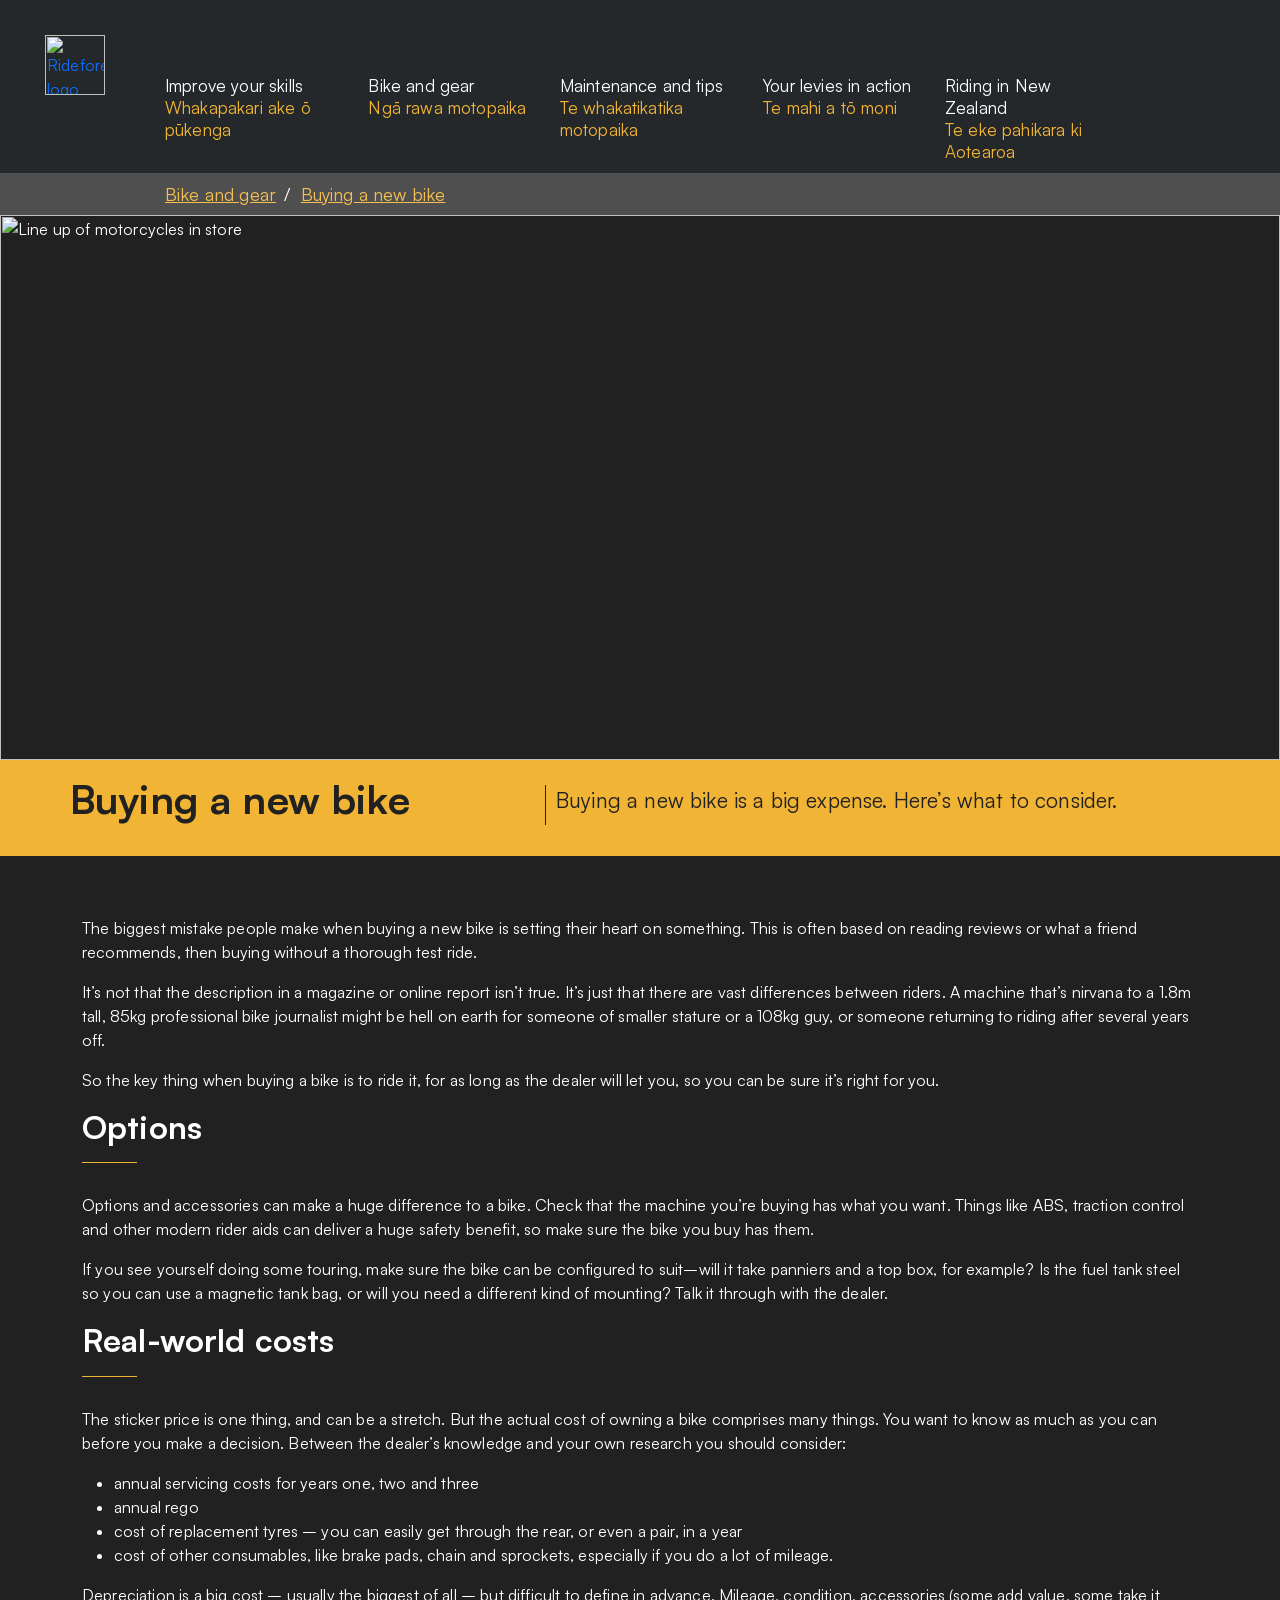
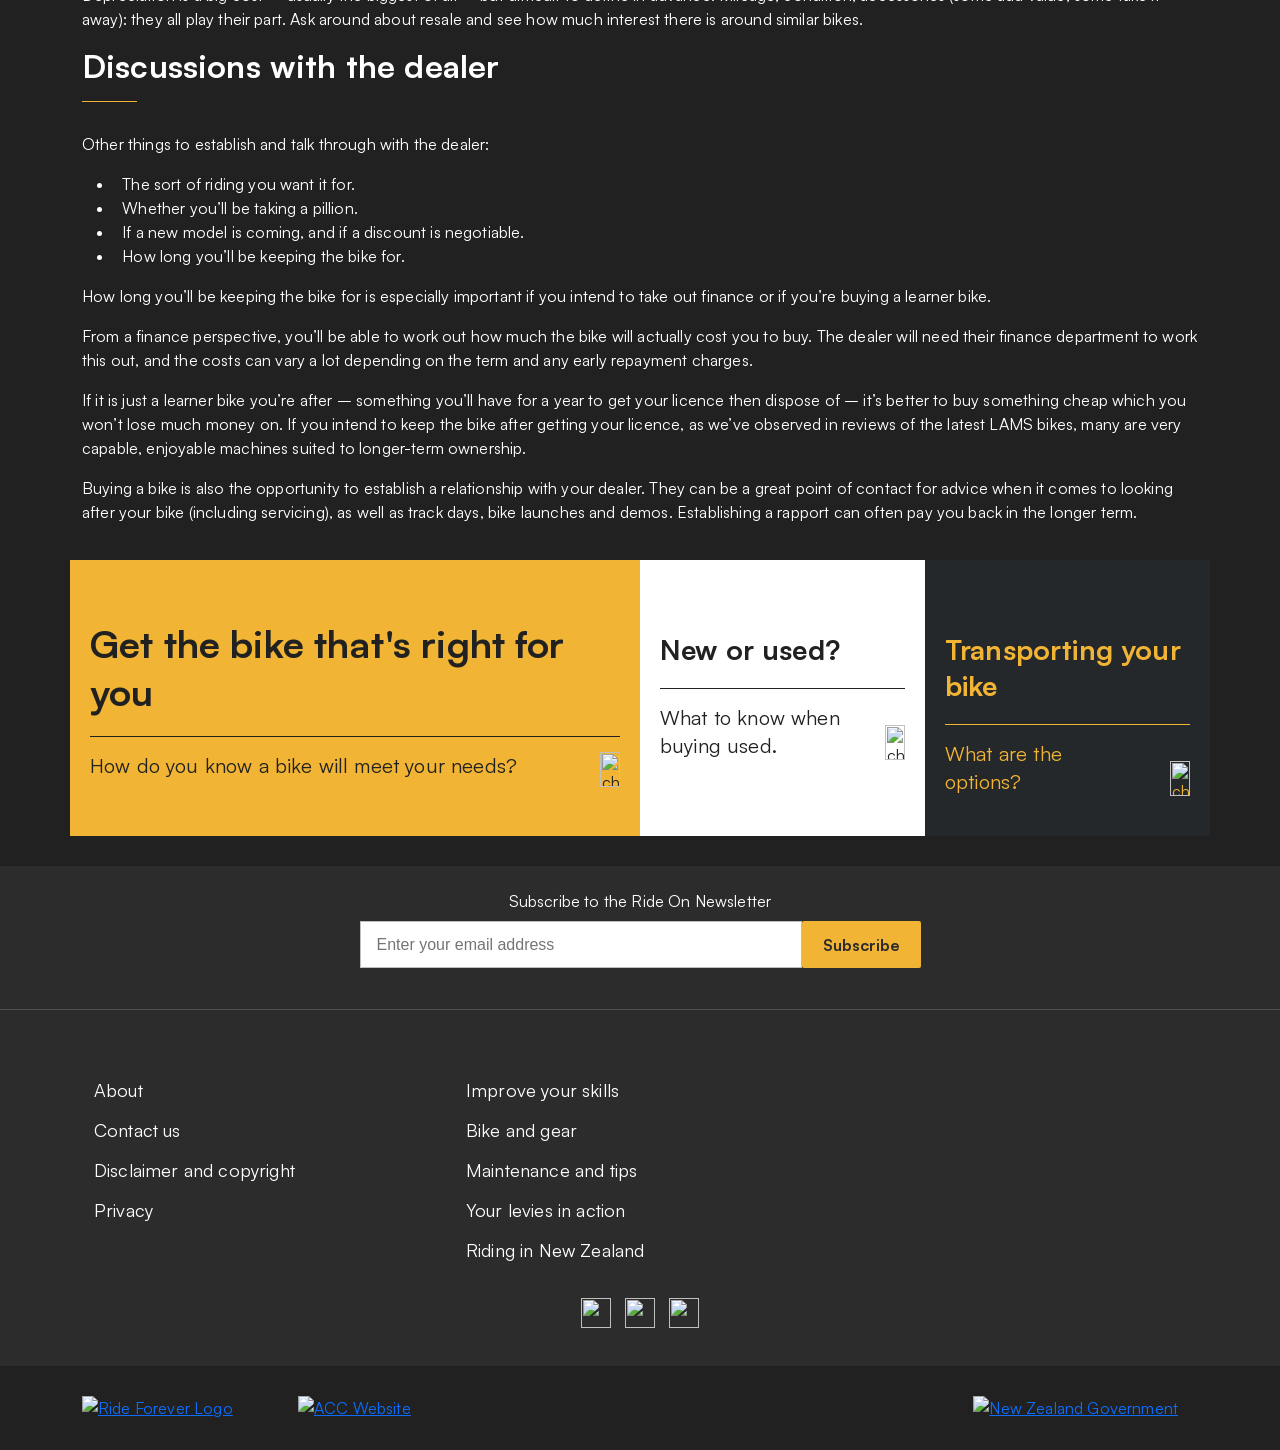
==== commit 2ceb1b02: "updates - completed adding all figma variables to the variables.css file. Added dark and light theme" ====
--- a/buying-a-bike.html
+++ b/buying-a-bike.html
@@ -70,8 +70,8 @@
 
     
 
-
-<link rel="stylesheet" href="src/assets/styles-old.css">
+<link rel="stylesheet" href="src/assets/fonts.css">
+<link rel="stylesheet" href="src/assets/css/styles/styles-old.css">
 <script src="https://wc.ambithub.com/v2/latest/js/init.js" async=""></script></head>
 
 <body class="ContentPage">
--- a/src/assets/fonts.css
+++ b/src/assets/fonts.css
@@ -0,0 +1,43 @@
+
+/**
+* This is a variable font
+* You can controll variable axes as shown below:
+* font-variation-settings: 'wght' 900.0;
+*
+* available axes:
+
+* 'wght' (range from 300.0 to 900.0)
+
+*/
+
+@font-face {
+  font-family: "Satoshi-Variable";
+  src: url("../../public/fonts/Satoshi-Variable.woff2") format('woff2'),
+       url("../../public/fonts/Satoshi-Variable.woff") format('woff'),  
+       url("../../public/fonts/Satoshi-Variable.ttf") format('truetype');
+       font-weight: 300 900;
+       font-display: swap;
+       font-style: normal;
+}
+
+
+/**
+* This is a variable font
+* You can controll variable axes as shown below:
+* font-variation-settings: 'wght' 900.0;
+*
+* available axes:
+
+* 'wght' (range from 300.0 to 900.0)
+
+*/
+
+@font-face {
+  font-family: "Satoshi-VariableItalic";
+  src: url("../../public/fonts/Satoshi-VariableItalic.woff2") format('woff2'),
+       url("../../public/fonts/Satoshi-VariableItalic.woff") format('woff'),
+       url("../../public/fonts/Satoshi-VariableItalic.ttf") format('truetype');
+       font-weight: 300 900;
+       font-display: swap;
+       font-style: italic;
+}
--- a/src/assets/css/styles/styles-old.css
+++ b/src/assets/css/styles/styles-old.css
@@ -0,0 +1,19142 @@
+
+@font-face {
+    font-family: "sourceSerifPro-regular";
+    src: url("/_resources/app/webfonts/SourceSerifPro/SourceSerifPro-Regular.ttf") format("truetype")
+}
+
+/**
+* This is a variable font
+* You can controll variable axes as shown below:
+* font-variation-settings: 'wght' 900.0;
+*
+* available axes:
+
+* 'wght' (range from 300.0 to 900.0)
+
+*/
+
+@font-face {
+  font-family: "Satoshi-Variable";
+  src: url("../../public/fonts/Satoshi-Variable.woff2") format('woff2'),
+       url("../../public/fonts/Satoshi-Variable.woff") format('woff'),  
+       url("../../public/fonts/Satoshi-Variable.ttf") format('truetype');
+       font-weight: 300 900;
+       font-display: swap;
+       font-style: normal;
+}
+
+
+.text--color-orange {
+    color: #f1b434
+}
+
+h1,.h1,h2,.h2,h3,.h3,h4,.h4,h5,.h5,h6,.h6 {
+    font-family: "Satoshi-Variable", Arial, Helvetica, sans-serif;
+    min-width: 250px
+}
+
+h1,.h1 {
+    font-size: 36px;
+    line-height: 44px
+}
+
+@media(min-width: 64em) {
+    h1,.h1 {
+        font-size:48px;
+        line-height: 54px
+    }
+}
+
+h2,.h2 {
+    font-size: 28px;
+    line-height: 36px
+}
+
+@media(min-width: 64em) {
+    h2,.h2 {
+        font-size:32px;
+        line-height: 40px
+    }
+}
+
+h3,.h3 {
+    font-size: 22px;
+    line-height: 32px
+}
+
+@media(min-width: 64em) {
+    h3,.h3 {
+        font-size:28px;
+        line-height: 36px
+    }
+}
+
+h4,.h4 {
+    font-size: 20px;
+    line-height: 28px
+}
+
+@media(min-width: 64em) {
+    h4,.h4 {
+        font-size:24px;
+        line-height: 32px
+    }
+}
+
+h5,.h5 {
+    font-size: 18px;
+    line-height: 24px
+}
+
+@media(min-width: 64em) {
+    h5,.h5 {
+        font-size:20px;
+        line-height: 28px
+    }
+}
+
+h6,.h6 {
+    font-size: 16px;
+    line-height: 22px
+}
+
+@media(min-width: 64em) {
+    h6,.h6 {
+        font-size:18px;
+        line-height: 24px
+    }
+}
+
+p {
+    font-size: 16px;
+    line-height: 21px
+}
+
+@media(min-width: 64em) {
+    p {
+        font-size:16px;
+        line-height: 24px
+    }
+}
+
+a {
+    font-size: 15px;
+    line-height: 21px
+}
+
+@media(min-width: 64em) {
+    a {
+        font-size:16px;
+        line-height: 24px
+    }
+}
+
+.accordion-button:focus {
+    z-index: 3;
+    border-color: 0 0 0 .25rem rgba(219,144,249,.25);
+    outline: 0;
+    box-shadow: 0 0 0 .25rem rgba(219,144,249,.25)
+}
+
+.container {
+    padding: 0px
+}
+
+.row {
+    margin: 0px
+}
+
+/*!
+ * Bootstrap  v5.3.7 (https://getbootstrap.com/)
+ * Copyright 2011-2025 The Bootstrap Authors
+ * Licensed under MIT (https://github.com/twbs/bootstrap/blob/main/LICENSE)
+ */
+:root,[data-bs-theme=light] {
+    --bs-blue: #0d6efd;
+    --bs-indigo: #6610f2;
+    --bs-purple: #6f42c1;
+    --bs-pink: #d63384;
+    --bs-red: #dc3545;
+    --bs-orange: #fd7e14;
+    --bs-yellow: #ffc107;
+    --bs-green: #198754;
+    --bs-teal: #20c997;
+    --bs-cyan: #0dcaf0;
+    --bs-black: #000;
+    --bs-white: #fff;
+    --bs-gray: #6c757d;
+    --bs-gray-dark: #343a40;
+    --bs-gray-100: #f8f9fa;
+    --bs-gray-200: #e9ecef;
+    --bs-gray-300: #dee2e6;
+    --bs-gray-400: #ced4da;
+    --bs-gray-500: #adb5bd;
+    --bs-gray-600: #6c757d;
+    --bs-gray-700: #495057;
+    --bs-gray-800: #343a40;
+    --bs-gray-900: #212529;
+    --bs-primary: #0d6efd;
+    --bs-secondary: #6c757d;
+    --bs-success: #198754;
+    --bs-info: #0dcaf0;
+    --bs-warning: #ffc107;
+    --bs-danger: #dc3545;
+    --bs-light: #f8f9fa;
+    --bs-dark: #212529;
+    --bs-primary-rgb: 13, 110, 253;
+    --bs-secondary-rgb: 108, 117, 125;
+    --bs-success-rgb: 25, 135, 84;
+    --bs-info-rgb: 13, 202, 240;
+    --bs-warning-rgb: 255, 193, 7;
+    --bs-danger-rgb: 220, 53, 69;
+    --bs-light-rgb: 248, 249, 250;
+    --bs-dark-rgb: 33, 37, 41;
+    --bs-primary-text-emphasis: rgb(5.2, 44, 101.2);
+    --bs-secondary-text-emphasis: rgb(43.2, 46.8, 50);
+    --bs-success-text-emphasis: rgb(10, 54, 33.6);
+    --bs-info-text-emphasis: rgb(5.2, 80.8, 96);
+    --bs-warning-text-emphasis: rgb(102, 77.2, 2.8);
+    --bs-danger-text-emphasis: rgb(88, 21.2, 27.6);
+    --bs-light-text-emphasis: #495057;
+    --bs-dark-text-emphasis: #495057;
+    --bs-primary-bg-subtle: rgb(206.6, 226, 254.6);
+    --bs-secondary-bg-subtle: rgb(225.6, 227.4, 229);
+    --bs-success-bg-subtle: rgb(209, 231, 220.8);
+    --bs-info-bg-subtle: rgb(206.6, 244.4, 252);
+    --bs-warning-bg-subtle: rgb(255, 242.6, 205.4);
+    --bs-danger-bg-subtle: rgb(248, 214.6, 217.8);
+    --bs-light-bg-subtle: rgb(251.5, 252, 252.5);
+    --bs-dark-bg-subtle: #ced4da;
+    --bs-primary-border-subtle: rgb(158.2, 197, 254.2);
+    --bs-secondary-border-subtle: rgb(196.2, 199.8, 203);
+    --bs-success-border-subtle: rgb(163, 207, 186.6);
+    --bs-info-border-subtle: rgb(158.2, 233.8, 249);
+    --bs-warning-border-subtle: rgb(255, 230.2, 155.8);
+    --bs-danger-border-subtle: rgb(241, 174.2, 180.6);
+    --bs-light-border-subtle: #e9ecef;
+    --bs-dark-border-subtle: #adb5bd;
+    --bs-white-rgb: 255, 255, 255;
+    --bs-black-rgb: 0, 0, 0;
+    --bs-font-sans-serif: "Satoshi-Variable", system-ui, -apple-system, "Segoe UI", Roboto, "Helvetica Neue", "Noto Sans", "Liberation Sans", Arial, sans-serif, "Apple Color Emoji", "Segoe UI Emoji", "Segoe UI Symbol", "Noto Color Emoji";
+    --bs-font-monospace: SFMono-Regular, Menlo, Monaco, Consolas, "Liberation Mono", "Courier New", monospace;
+    --bs-gradient: linear-gradient(180deg, rgba(255, 255, 255, 0.15), rgba(255, 255, 255, 0));
+    --bs-body-font-family: var(--bs-font-sans-serif);
+    --bs-body-font-size: 1rem;
+    --bs-body-font-weight: 400;
+    --bs-body-line-height: 1.5;
+    --bs-body-color: #212529;
+    --bs-body-color-rgb: 33, 37, 41;
+    --bs-body-bg: #fff;
+    --bs-body-bg-rgb: 255, 255, 255;
+    --bs-emphasis-color: #000;
+    --bs-emphasis-color-rgb: 0, 0, 0;
+    --bs-secondary-color: rgba(33, 37, 41, 0.75);
+    --bs-secondary-color-rgb: 33, 37, 41;
+    --bs-secondary-bg: #e9ecef;
+    --bs-secondary-bg-rgb: 233, 236, 239;
+    --bs-tertiary-color: rgba(33, 37, 41, 0.5);
+    --bs-tertiary-color-rgb: 33, 37, 41;
+    --bs-tertiary-bg: #f8f9fa;
+    --bs-tertiary-bg-rgb: 248, 249, 250;
+    --bs-heading-color: inherit;
+    --bs-link-color: #0d6efd;
+    --bs-link-color-rgb: 13, 110, 253;
+    --bs-link-decoration: underline;
+    --bs-link-hover-color: rgb(10.4, 88, 202.4);
+    --bs-link-hover-color-rgb: 10, 88, 202;
+    --bs-code-color: #d63384;
+    --bs-highlight-color: #212529;
+    --bs-highlight-bg: rgb(255, 242.6, 205.4);
+    --bs-border-width: 1px;
+    --bs-border-style: solid;
+    --bs-border-color: #dee2e6;
+    --bs-border-color-translucent: rgba(0, 0, 0, 0.175);
+    --bs-border-radius: 0.375rem;
+    --bs-border-radius-sm: 0.25rem;
+    --bs-border-radius-lg: 0.5rem;
+    --bs-border-radius-xl: 1rem;
+    --bs-border-radius-xxl: 2rem;
+    --bs-border-radius-2xl: var(--bs-border-radius-xxl);
+    --bs-border-radius-pill: 50rem;
+    --bs-box-shadow: 0 0.5rem 1rem rgba(0, 0, 0, 0.15);
+    --bs-box-shadow-sm: 0 0.125rem 0.25rem rgba(0, 0, 0, 0.075);
+    --bs-box-shadow-lg: 0 1rem 3rem rgba(0, 0, 0, 0.175);
+    --bs-box-shadow-inset: inset 0 1px 2px rgba(0, 0, 0, 0.075);
+    --bs-focus-ring-width: 0.25rem;
+    --bs-focus-ring-opacity: 0.25;
+    --bs-focus-ring-color: rgba(13, 110, 253, 0.25);
+    --bs-form-valid-color: #198754;
+    --bs-form-valid-border-color: #198754;
+    --bs-form-invalid-color: #dc3545;
+    --bs-form-invalid-border-color: #dc3545
+}
+
+[data-bs-theme=dark] {
+    color-scheme: dark;
+    --bs-body-color: #dee2e6;
+    --bs-body-color-rgb: 222, 226, 230;
+    --bs-body-bg: #212529;
+    --bs-body-bg-rgb: 33, 37, 41;
+    --bs-emphasis-color: #fff;
+    --bs-emphasis-color-rgb: 255, 255, 255;
+    --bs-secondary-color: rgba(222, 226, 230, 0.75);
+    --bs-secondary-color-rgb: 222, 226, 230;
+    --bs-secondary-bg: #343a40;
+    --bs-secondary-bg-rgb: 52, 58, 64;
+    --bs-tertiary-color: rgba(222, 226, 230, 0.5);
+    --bs-tertiary-color-rgb: 222, 226, 230;
+    --bs-tertiary-bg: rgb(42.5, 47.5, 52.5);
+    --bs-tertiary-bg-rgb: 43, 48, 53;
+    --bs-primary-text-emphasis: rgb(109.8, 168, 253.8);
+    --bs-secondary-text-emphasis: rgb(166.8, 172.2, 177);
+    --bs-success-text-emphasis: rgb(117, 183, 152.4);
+    --bs-info-text-emphasis: rgb(109.8, 223.2, 246);
+    --bs-warning-text-emphasis: rgb(255, 217.8, 106.2);
+    --bs-danger-text-emphasis: rgb(234, 133.8, 143.4);
+    --bs-light-text-emphasis: #f8f9fa;
+    --bs-dark-text-emphasis: #dee2e6;
+    --bs-primary-bg-subtle: rgb(2.6, 22, 50.6);
+    --bs-secondary-bg-subtle: rgb(21.6, 23.4, 25);
+    --bs-success-bg-subtle: rgb(5, 27, 16.8);
+    --bs-info-bg-subtle: rgb(2.6, 40.4, 48);
+    --bs-warning-bg-subtle: rgb(51, 38.6, 1.4);
+    --bs-danger-bg-subtle: rgb(44, 10.6, 13.8);
+    --bs-light-bg-subtle: #343a40;
+    --bs-dark-bg-subtle: #1a1d20;
+    --bs-primary-border-subtle: rgb(7.8, 66, 151.8);
+    --bs-secondary-border-subtle: rgb(64.8, 70.2, 75);
+    --bs-success-border-subtle: rgb(15, 81, 50.4);
+    --bs-info-border-subtle: rgb(7.8, 121.2, 144);
+    --bs-warning-border-subtle: rgb(153, 115.8, 4.2);
+    --bs-danger-border-subtle: rgb(132, 31.8, 41.4);
+    --bs-light-border-subtle: #495057;
+    --bs-dark-border-subtle: #343a40;
+    --bs-heading-color: inherit;
+    --bs-link-color: rgb(109.8, 168, 253.8);
+    --bs-link-hover-color: rgb(138.84, 185.4, 254.04);
+    --bs-link-color-rgb: 110, 168, 254;
+    --bs-link-hover-color-rgb: 139, 185, 254;
+    --bs-code-color: rgb(230.4, 132.6, 181.2);
+    --bs-highlight-color: #dee2e6;
+    --bs-highlight-bg: rgb(102, 77.2, 2.8);
+    --bs-border-color: #495057;
+    --bs-border-color-translucent: rgba(255, 255, 255, 0.15);
+    --bs-form-valid-color: rgb(117, 183, 152.4);
+    --bs-form-valid-border-color: rgb(117, 183, 152.4);
+    --bs-form-invalid-color: rgb(234, 133.8, 143.4);
+    --bs-form-invalid-border-color: rgb(234, 133.8, 143.4)
+}
+
+*,*::before,*::after {
+    box-sizing: border-box
+}
+
+@media(prefers-reduced-motion: no-preference) {
+    :root {
+        scroll-behavior: smooth
+    }
+}
+
+body {
+    margin: 0;
+    font-family: var(--bs-body-font-family);
+    font-size: var(--bs-body-font-size);
+    font-weight: var(--bs-body-font-weight);
+    line-height: var(--bs-body-line-height);
+    letter-spacing: 0.01em;
+    color: var(--bs-body-color);
+    text-align: var(--bs-body-text-align);
+    background-color: var(--bs-body-bg);
+    -webkit-text-size-adjust: 100%;
+    -webkit-tap-highlight-color: rgba(0,0,0,0)
+}
+
+hr {
+    margin: 1rem 0;
+    color: inherit;
+    border: 0;
+    border-top: var(--bs-border-width) solid;
+    opacity: .25
+}
+
+h6,.h6,h5,.h5,h4,.h4,h3,.h3,h2,.h2,h1,.h1 {
+    margin-top: 0;
+    margin-bottom: .5rem;
+    font-weight: 700;
+    line-height: 1.2;
+    color: var(--bs-heading-color)
+}
+
+h1,.h1 {
+    font-size: calc(1.375rem + 1.5vw)
+}
+
+@media(min-width: 1200px) {
+    h1,.h1 {
+        font-size:2.5rem
+    }
+}
+
+h2,.h2 {
+    font-size: calc(1.325rem + 0.9vw)
+}
+
+@media(min-width: 1200px) {
+    h2,.h2 {
+        font-size:2rem
+    }
+}
+
+h3,.h3 {
+    font-size: calc(1.3rem + 0.6vw)
+}
+
+@media(min-width: 1200px) {
+    h3,.h3 {
+        font-size:1.75rem
+    }
+}
+
+h4,.h4 {
+    font-size: calc(1.275rem + 0.3vw)
+}
+
+@media(min-width: 1200px) {
+    h4,.h4 {
+        font-size:1.5rem
+    }
+}
+
+h5,.h5 {
+    font-size: 1.25rem
+}
+
+h6,.h6 {
+    font-size: 1rem
+}
+
+p {
+    margin-top: 0;
+    margin-bottom: 1rem
+}
+
+abbr[title] {
+    text-decoration: underline dotted;
+    cursor: help;
+    text-decoration-skip-ink: none
+}
+
+address {
+    margin-bottom: 1rem;
+    font-style: normal;
+    line-height: inherit
+}
+
+ol,ul {
+    padding-left: 2rem
+}
+
+ol,ul,dl {
+    margin-top: 0;
+    margin-bottom: 1rem
+}
+
+ol ol,ul ul,ol ul,ul ol {
+    margin-bottom: 0
+}
+
+dt {
+    font-weight: 700
+}
+
+dd {
+    margin-bottom: .5rem;
+    margin-left: 0
+}
+
+blockquote {
+    margin: 0 0 1rem
+}
+
+b,strong {
+    font-weight: bolder
+}
+
+small,.small {
+    font-size: 0.875em
+}
+
+mark,.mark {
+    padding: .1875em;
+    color: var(--bs-highlight-color);
+    background-color: var(--bs-highlight-bg)
+}
+
+sub,sup {
+    position: relative;
+    font-size: 0.75em;
+    line-height: 0;
+    vertical-align: baseline
+}
+
+sub {
+    bottom: -0.25em
+}
+
+sup {
+    top: -0.5em
+}
+
+a {
+    color: rgba(var(--bs-link-color-rgb), var(--bs-link-opacity, 1));
+    text-decoration: underline
+}
+
+a:hover {
+    --bs-link-color-rgb: var(--bs-link-hover-color-rgb)
+}
+
+a:not([href]):not([class]),a:not([href]):not([class]):hover {
+    color: inherit;
+    text-decoration: none
+}
+
+pre,code,kbd,samp {
+    font-family: var(--bs-font-monospace);
+    font-size: 1em
+}
+
+pre {
+    display: block;
+    margin-top: 0;
+    margin-bottom: 1rem;
+    overflow: auto;
+    font-size: 0.875em
+}
+
+pre code {
+    font-size: inherit;
+    color: inherit;
+    word-break: normal
+}
+
+code {
+    font-size: 0.875em;
+    color: var(--bs-code-color);
+    word-wrap: break-word
+}
+
+a>code {
+    color: inherit
+}
+
+kbd {
+    padding: .1875rem .375rem;
+    font-size: 0.875em;
+    color: var(--bs-body-bg);
+    background-color: var(--bs-body-color);
+    border-radius: .25rem
+}
+
+kbd kbd {
+    padding: 0;
+    font-size: 1em
+}
+
+figure {
+    margin: 0 0 1rem
+}
+
+img,svg {
+    vertical-align: middle
+}
+
+table {
+    caption-side: bottom;
+    border-collapse: collapse
+}
+
+caption {
+    padding-top: .5rem;
+    padding-bottom: .5rem;
+    color: var(--bs-secondary-color);
+    text-align: left
+}
+
+th {
+    text-align: inherit;
+    text-align: -webkit-match-parent
+}
+
+thead,tbody,tfoot,tr,td,th {
+    border-color: inherit;
+    border-style: solid;
+    border-width: 0
+}
+
+label {
+    display: inline-block
+}
+
+button {
+    border-radius: 0
+}
+
+button:focus:not(:focus-visible) {
+    outline: 0
+}
+
+input,button,select,optgroup,textarea {
+    margin: 0;
+    font-family: inherit;
+    font-size: inherit;
+    line-height: inherit
+}
+
+button,select {
+    text-transform: none
+}
+
+[role=button] {
+    cursor: pointer
+}
+
+select {
+    word-wrap: normal
+}
+
+select:disabled {
+    opacity: 1
+}
+
+[list]:not([type=date]):not([type=datetime-local]):not([type=month]):not([type=week]):not([type=time])::-webkit-calendar-picker-indicator {
+    display: none !important
+}
+
+button,[type=button],[type=reset],[type=submit] {
+    -webkit-appearance: button
+}
+
+button:not(:disabled),[type=button]:not(:disabled),[type=reset]:not(:disabled),[type=submit]:not(:disabled) {
+    cursor: pointer
+}
+
+::-moz-focus-inner {
+    padding: 0;
+    border-style: none
+}
+
+textarea {
+    resize: vertical
+}
+
+fieldset {
+    min-width: 0;
+    padding: 0;
+    margin: 0;
+    border: 0
+}
+
+legend {
+    float: left;
+    width: 100%;
+    padding: 0;
+    margin-bottom: .5rem;
+    line-height: inherit;
+    font-size: calc(1.275rem + 0.3vw)
+}
+
+@media(min-width: 1200px) {
+    legend {
+        font-size:1.5rem
+    }
+}
+
+legend+* {
+    clear: left
+}
+
+::-webkit-datetime-edit-fields-wrapper,::-webkit-datetime-edit-text,::-webkit-datetime-edit-minute,::-webkit-datetime-edit-hour-field,::-webkit-datetime-edit-day-field,::-webkit-datetime-edit-month-field,::-webkit-datetime-edit-year-field {
+    padding: 0
+}
+
+::-webkit-inner-spin-button {
+    height: auto
+}
+
+[type=search] {
+    -webkit-appearance: textfield;
+    outline-offset: -2px
+}
+
+::-webkit-search-decoration {
+    -webkit-appearance: none
+}
+
+::-webkit-color-swatch-wrapper {
+    padding: 0
+}
+
+::file-selector-button {
+    font: inherit;
+    -webkit-appearance: button
+}
+
+output {
+    display: inline-block
+}
+
+iframe {
+    border: 0
+}
+
+summary {
+    display: list-item;
+    cursor: pointer
+}
+
+progress {
+    vertical-align: baseline
+}
+
+[hidden] {
+    display: none !important
+}
+
+.lead {
+    font-size: 1.25rem;
+    font-weight: 300
+}
+
+.display-1 {
+    font-weight: 300;
+    line-height: 1.2;
+    font-size: calc(1.625rem + 4.5vw)
+}
+
+@media(min-width: 1200px) {
+    .display-1 {
+        font-size:5rem
+    }
+}
+
+.display-2 {
+    font-weight: 300;
+    line-height: 1.2;
+    font-size: calc(1.575rem + 3.9vw)
+}
+
+@media(min-width: 1200px) {
+    .display-2 {
+        font-size:4.5rem
+    }
+}
+
+.display-3 {
+    font-weight: 300;
+    line-height: 1.2;
+    font-size: calc(1.525rem + 3.3vw)
+}
+
+@media(min-width: 1200px) {
+    .display-3 {
+        font-size:4rem
+    }
+}
+
+.display-4 {
+    font-weight: 300;
+    line-height: 1.2;
+    font-size: calc(1.475rem + 2.7vw)
+}
+
+@media(min-width: 1200px) {
+    .display-4 {
+        font-size:3.5rem
+    }
+}
+
+.display-5 {
+    font-weight: 300;
+    line-height: 1.2;
+    font-size: calc(1.425rem + 2.1vw)
+}
+
+@media(min-width: 1200px) {
+    .display-5 {
+        font-size:3rem
+    }
+}
+
+.display-6 {
+    font-weight: 300;
+    line-height: 1.2;
+    font-size: calc(1.375rem + 1.5vw)
+}
+
+@media(min-width: 1200px) {
+    .display-6 {
+        font-size:2.5rem
+    }
+}
+
+.list-unstyled {
+    padding-left: 0;
+    list-style: none
+}
+
+.list-inline {
+    padding-left: 0;
+    list-style: none
+}
+
+.list-inline-item {
+    display: inline-block
+}
+
+.list-inline-item:not(:last-child) {
+    margin-right: .5rem
+}
+
+.initialism {
+    font-size: 0.875em;
+    text-transform: uppercase
+}
+
+.blockquote {
+    margin-bottom: 1rem;
+    font-size: 1.25rem
+}
+
+.blockquote>:last-child {
+    margin-bottom: 0
+}
+
+.blockquote-footer {
+    margin-top: -1rem;
+    margin-bottom: 1rem;
+    font-size: 0.875em;
+    color: #6c757d
+}
+
+.blockquote-footer::before {
+    content: "— "
+}
+
+.img-fluid {
+    max-width: 100%;
+    height: auto
+}
+
+.img-thumbnail {
+    padding: .25rem;
+    background-color: var(--bs-body-bg);
+    border: var(--bs-border-width) solid var(--bs-border-color);
+    border-radius: var(--bs-border-radius);
+    max-width: 100%;
+    height: auto
+}
+
+.figure {
+    display: inline-block
+}
+
+.figure-img {
+    margin-bottom: .5rem;
+    line-height: 1
+}
+
+.figure-caption {
+    font-size: 0.875em;
+    color: var(--bs-secondary-color)
+}
+
+.container,.container-fluid,.container-xxl,.container-xl,.container-lg,.container-md,.container-sm {
+    --bs-gutter-x: 1.5rem;
+    --bs-gutter-y: 0;
+    width: 100%;
+    padding-right: calc(var(--bs-gutter-x)*.5);
+    padding-left: calc(var(--bs-gutter-x)*.5);
+    margin-right: auto;
+    margin-left: auto
+}
+
+@media(min-width: 320px) {
+    .container-sm,.container {
+        max-width:540px
+    }
+}
+
+@media(min-width: 768px) {
+    .container-md,.container-sm,.container {
+        max-width:720px
+    }
+}
+
+@media(min-width: 1024px) {
+    .container-lg,.container-md,.container-sm,.container {
+        max-width:960px
+    }
+}
+
+@media(min-width: 1280px) {
+    .container-xl,.container-lg,.container-md,.container-sm,.container {
+        max-width:1140px
+    }
+}
+
+@media(min-width: 1440px) {
+    .container-xxl,.container-xl,.container-lg,.container-md,.container-sm,.container {
+        max-width:1320px
+    }
+}
+
+:root {
+    --bs-breakpoint-xs: 0;
+    --bs-breakpoint-sm: 320px;
+    --bs-breakpoint-md: 768px;
+    --bs-breakpoint-lg: 1024px;
+    --bs-breakpoint-xl: 1280px;
+    --bs-breakpoint-xxl: 1440px;
+    --bs-breakpoint-xxxl: 1600px
+}
+
+.row {
+    --bs-gutter-x: 1.5rem;
+    --bs-gutter-y: 0;
+    display: flex;
+    flex-wrap: wrap;
+    margin-top: calc(-1*var(--bs-gutter-y));
+    margin-right: calc(-0.5*var(--bs-gutter-x));
+    margin-left: calc(-0.5*var(--bs-gutter-x))
+}
+
+.row>* {
+    flex-shrink: 0;
+    width: 100%;
+    max-width: 100%;
+    padding-right: calc(var(--bs-gutter-x)*.5);
+    padding-left: calc(var(--bs-gutter-x)*.5);
+    margin-top: var(--bs-gutter-y)
+}
+
+.col {
+    flex: 1 0 0
+}
+
+.row-cols-auto>* {
+    flex: 0 0 auto;
+    width: auto
+}
+
+.row-cols-1>* {
+    flex: 0 0 auto;
+    width: 100%
+}
+
+.row-cols-2>* {
+    flex: 0 0 auto;
+    width: 50%
+}
+
+.row-cols-3>* {
+    flex: 0 0 auto;
+    width: 33.33333333%
+}
+
+.row-cols-4>* {
+    flex: 0 0 auto;
+    width: 25%
+}
+
+.row-cols-5>* {
+    flex: 0 0 auto;
+    width: 20%
+}
+
+.row-cols-6>* {
+    flex: 0 0 auto;
+    width: 16.66666667%
+}
+
+.col-auto {
+    flex: 0 0 auto;
+    width: auto
+}
+
+.col-1 {
+    flex: 0 0 auto;
+    width: 8.33333333%
+}
+
+.col-2 {
+    flex: 0 0 auto;
+    width: 16.66666667%
+}
+
+.col-3 {
+    flex: 0 0 auto;
+    width: 25%
+}
+
+.col-4 {
+    flex: 0 0 auto;
+    width: 33.33333333%
+}
+
+.col-5 {
+    flex: 0 0 auto;
+    width: 41.66666667%
+}
+
+.col-6 {
+    flex: 0 0 auto;
+    width: 50%
+}
+
+.col-7 {
+    flex: 0 0 auto;
+    width: 58.33333333%
+}
+
+.col-8 {
+    flex: 0 0 auto;
+    width: 66.66666667%
+}
+
+.col-9 {
+    flex: 0 0 auto;
+    width: 75%
+}
+
+.col-10 {
+    flex: 0 0 auto;
+    width: 83.33333333%
+}
+
+.col-11 {
+    flex: 0 0 auto;
+    width: 91.66666667%
+}
+
+.col-12,.info-card .info-card__event-details--details,.info-card .info-card__event-details--title {
+    flex: 0 0 auto;
+    width: 100%
+}
+
+.offset-1 {
+    margin-left: 8.33333333%
+}
+
+.offset-2 {
+    margin-left: 16.66666667%
+}
+
+.offset-3 {
+    margin-left: 25%
+}
+
+.offset-4 {
+    margin-left: 33.33333333%
+}
+
+.offset-5 {
+    margin-left: 41.66666667%
+}
+
+.offset-6 {
+    margin-left: 50%
+}
+
+.offset-7 {
+    margin-left: 58.33333333%
+}
+
+.offset-8 {
+    margin-left: 66.66666667%
+}
+
+.offset-9 {
+    margin-left: 75%
+}
+
+.offset-10 {
+    margin-left: 83.33333333%
+}
+
+.offset-11 {
+    margin-left: 91.66666667%
+}
+
+.g-0,.gx-0 {
+    --bs-gutter-x: 0
+}
+
+.g-0,.gy-0 {
+    --bs-gutter-y: 0
+}
+
+.g-1,.gx-1 {
+    --bs-gutter-x: 0.25rem
+}
+
+.g-1,.gy-1 {
+    --bs-gutter-y: 0.25rem
+}
+
+.g-2,.gx-2 {
+    --bs-gutter-x: 0.5rem
+}
+
+.g-2,.gy-2 {
+    --bs-gutter-y: 0.5rem
+}
+
+.g-3,.gx-3 {
+    --bs-gutter-x: 1rem
+}
+
+.g-3,.gy-3 {
+    --bs-gutter-y: 1rem
+}
+
+.g-4,.gx-4 {
+    --bs-gutter-x: 1.5rem
+}
+
+.g-4,.gy-4 {
+    --bs-gutter-y: 1.5rem
+}
+
+.g-5,.gx-5 {
+    --bs-gutter-x: 3rem
+}
+
+.g-5,.gy-5 {
+    --bs-gutter-y: 3rem
+}
+
+@media(min-width: 320px) {
+    .col-sm {
+        flex:1 0 0
+    }
+
+    .row-cols-sm-auto>* {
+        flex: 0 0 auto;
+        width: auto
+    }
+
+    .row-cols-sm-1>* {
+        flex: 0 0 auto;
+        width: 100%
+    }
+
+    .row-cols-sm-2>* {
+        flex: 0 0 auto;
+        width: 50%
+    }
+
+    .row-cols-sm-3>* {
+        flex: 0 0 auto;
+        width: 33.33333333%
+    }
+
+    .row-cols-sm-4>* {
+        flex: 0 0 auto;
+        width: 25%
+    }
+
+    .row-cols-sm-5>* {
+        flex: 0 0 auto;
+        width: 20%
+    }
+
+    .row-cols-sm-6>* {
+        flex: 0 0 auto;
+        width: 16.66666667%
+    }
+
+    .col-sm-auto {
+        flex: 0 0 auto;
+        width: auto
+    }
+
+    .col-sm-1 {
+        flex: 0 0 auto;
+        width: 8.33333333%
+    }
+
+    .col-sm-2 {
+        flex: 0 0 auto;
+        width: 16.66666667%
+    }
+
+    .col-sm-3 {
+        flex: 0 0 auto;
+        width: 25%
+    }
+
+    .col-sm-4 {
+        flex: 0 0 auto;
+        width: 33.33333333%
+    }
+
+    .col-sm-5 {
+        flex: 0 0 auto;
+        width: 41.66666667%
+    }
+
+    .col-sm-6 {
+        flex: 0 0 auto;
+        width: 50%
+    }
+
+    .col-sm-7 {
+        flex: 0 0 auto;
+        width: 58.33333333%
+    }
+
+    .col-sm-8 {
+        flex: 0 0 auto;
+        width: 66.66666667%
+    }
+
+    .col-sm-9 {
+        flex: 0 0 auto;
+        width: 75%
+    }
+
+    .col-sm-10 {
+        flex: 0 0 auto;
+        width: 83.33333333%
+    }
+
+    .col-sm-11 {
+        flex: 0 0 auto;
+        width: 91.66666667%
+    }
+
+    .col-sm-12,.info-card .info-card__event-details--details,.info-card .info-card__event-details--title {
+        flex: 0 0 auto;
+        width: 100%
+    }
+
+    .offset-sm-0 {
+        margin-left: 0
+    }
+
+    .offset-sm-1 {
+        margin-left: 8.33333333%
+    }
+
+    .offset-sm-2 {
+        margin-left: 16.66666667%
+    }
+
+    .offset-sm-3 {
+        margin-left: 25%
+    }
+
+    .offset-sm-4 {
+        margin-left: 33.33333333%
+    }
+
+    .offset-sm-5 {
+        margin-left: 41.66666667%
+    }
+
+    .offset-sm-6 {
+        margin-left: 50%
+    }
+
+    .offset-sm-7 {
+        margin-left: 58.33333333%
+    }
+
+    .offset-sm-8 {
+        margin-left: 66.66666667%
+    }
+
+    .offset-sm-9 {
+        margin-left: 75%
+    }
+
+    .offset-sm-10 {
+        margin-left: 83.33333333%
+    }
+
+    .offset-sm-11 {
+        margin-left: 91.66666667%
+    }
+
+    .g-sm-0,.gx-sm-0 {
+        --bs-gutter-x: 0
+    }
+
+    .g-sm-0,.gy-sm-0 {
+        --bs-gutter-y: 0
+    }
+
+    .g-sm-1,.gx-sm-1 {
+        --bs-gutter-x: 0.25rem
+    }
+
+    .g-sm-1,.gy-sm-1 {
+        --bs-gutter-y: 0.25rem
+    }
+
+    .g-sm-2,.gx-sm-2 {
+        --bs-gutter-x: 0.5rem
+    }
+
+    .g-sm-2,.gy-sm-2 {
+        --bs-gutter-y: 0.5rem
+    }
+
+    .g-sm-3,.gx-sm-3 {
+        --bs-gutter-x: 1rem
+    }
+
+    .g-sm-3,.gy-sm-3 {
+        --bs-gutter-y: 1rem
+    }
+
+    .g-sm-4,.gx-sm-4 {
+        --bs-gutter-x: 1.5rem
+    }
+
+    .g-sm-4,.gy-sm-4 {
+        --bs-gutter-y: 1.5rem
+    }
+
+    .g-sm-5,.gx-sm-5 {
+        --bs-gutter-x: 3rem
+    }
+
+    .g-sm-5,.gy-sm-5 {
+        --bs-gutter-y: 3rem
+    }
+}
+
+@media(min-width: 768px) {
+    .col-md {
+        flex:1 0 0
+    }
+
+    .row-cols-md-auto>* {
+        flex: 0 0 auto;
+        width: auto
+    }
+
+    .row-cols-md-1>* {
+        flex: 0 0 auto;
+        width: 100%
+    }
+
+    .row-cols-md-2>* {
+        flex: 0 0 auto;
+        width: 50%
+    }
+
+    .row-cols-md-3>* {
+        flex: 0 0 auto;
+        width: 33.33333333%
+    }
+
+    .row-cols-md-4>* {
+        flex: 0 0 auto;
+        width: 25%
+    }
+
+    .row-cols-md-5>* {
+        flex: 0 0 auto;
+        width: 20%
+    }
+
+    .row-cols-md-6>* {
+        flex: 0 0 auto;
+        width: 16.66666667%
+    }
+
+    .col-md-auto {
+        flex: 0 0 auto;
+        width: auto
+    }
+
+    .col-md-1 {
+        flex: 0 0 auto;
+        width: 8.33333333%
+    }
+
+    .col-md-2 {
+        flex: 0 0 auto;
+        width: 16.66666667%
+    }
+
+    .col-md-3 {
+        flex: 0 0 auto;
+        width: 25%
+    }
+
+    .col-md-4 {
+        flex: 0 0 auto;
+        width: 33.33333333%
+    }
+
+    .col-md-5 {
+        flex: 0 0 auto;
+        width: 41.66666667%
+    }
+
+    .col-md-6 {
+        flex: 0 0 auto;
+        width: 50%
+    }
+
+    .col-md-7 {
+        flex: 0 0 auto;
+        width: 58.33333333%
+    }
+
+    .col-md-8 {
+        flex: 0 0 auto;
+        width: 66.66666667%
+    }
+
+    .col-md-9 {
+        flex: 0 0 auto;
+        width: 75%
+    }
+
+    .col-md-10 {
+        flex: 0 0 auto;
+        width: 83.33333333%
+    }
+
+    .col-md-11 {
+        flex: 0 0 auto;
+        width: 91.66666667%
+    }
+
+    .col-md-12,.info-card .info-card__event-details--details,.info-card .info-card__event-details--title {
+        flex: 0 0 auto;
+        width: 100%
+    }
+
+    .offset-md-0 {
+        margin-left: 0
+    }
+
+    .offset-md-1 {
+        margin-left: 8.33333333%
+    }
+
+    .offset-md-2 {
+        margin-left: 16.66666667%
+    }
+
+    .offset-md-3 {
+        margin-left: 25%
+    }
+
+    .offset-md-4 {
+        margin-left: 33.33333333%
+    }
+
+    .offset-md-5 {
+        margin-left: 41.66666667%
+    }
+
+    .offset-md-6 {
+        margin-left: 50%
+    }
+
+    .offset-md-7 {
+        margin-left: 58.33333333%
+    }
+
+    .offset-md-8 {
+        margin-left: 66.66666667%
+    }
+
+    .offset-md-9 {
+        margin-left: 75%
+    }
+
+    .offset-md-10 {
+        margin-left: 83.33333333%
+    }
+
+    .offset-md-11 {
+        margin-left: 91.66666667%
+    }
+
+    .g-md-0,.gx-md-0 {
+        --bs-gutter-x: 0
+    }
+
+    .g-md-0,.gy-md-0 {
+        --bs-gutter-y: 0
+    }
+
+    .g-md-1,.gx-md-1 {
+        --bs-gutter-x: 0.25rem
+    }
+
+    .g-md-1,.gy-md-1 {
+        --bs-gutter-y: 0.25rem
+    }
+
+    .g-md-2,.gx-md-2 {
+        --bs-gutter-x: 0.5rem
+    }
+
+    .g-md-2,.gy-md-2 {
+        --bs-gutter-y: 0.5rem
+    }
+
+    .g-md-3,.gx-md-3 {
+        --bs-gutter-x: 1rem
+    }
+
+    .g-md-3,.gy-md-3 {
+        --bs-gutter-y: 1rem
+    }
+
+    .g-md-4,.gx-md-4 {
+        --bs-gutter-x: 1.5rem
+    }
+
+    .g-md-4,.gy-md-4 {
+        --bs-gutter-y: 1.5rem
+    }
+
+    .g-md-5,.gx-md-5 {
+        --bs-gutter-x: 3rem
+    }
+
+    .g-md-5,.gy-md-5 {
+        --bs-gutter-y: 3rem
+    }
+}
+
+@media(min-width: 1024px) {
+    .col-lg {
+        flex:1 0 0
+    }
+
+    .row-cols-lg-auto>* {
+        flex: 0 0 auto;
+        width: auto
+    }
+
+    .row-cols-lg-1>* {
+        flex: 0 0 auto;
+        width: 100%
+    }
+
+    .row-cols-lg-2>* {
+        flex: 0 0 auto;
+        width: 50%
+    }
+
+    .row-cols-lg-3>* {
+        flex: 0 0 auto;
+        width: 33.33333333%
+    }
+
+    .row-cols-lg-4>* {
+        flex: 0 0 auto;
+        width: 25%
+    }
+
+    .row-cols-lg-5>* {
+        flex: 0 0 auto;
+        width: 20%
+    }
+
+    .row-cols-lg-6>* {
+        flex: 0 0 auto;
+        width: 16.66666667%
+    }
+
+    .col-lg-auto {
+        flex: 0 0 auto;
+        width: auto
+    }
+
+    .col-lg-1 {
+        flex: 0 0 auto;
+        width: 8.33333333%
+    }
+
+    .col-lg-2 {
+        flex: 0 0 auto;
+        width: 16.66666667%
+    }
+
+    .col-lg-3 {
+        flex: 0 0 auto;
+        width: 25%
+    }
+
+    .col-lg-4 {
+        flex: 0 0 auto;
+        width: 33.33333333%
+    }
+
+    .col-lg-5 {
+        flex: 0 0 auto;
+        width: 41.66666667%
+    }
+
+    .col-lg-6 {
+        flex: 0 0 auto;
+        width: 50%
+    }
+
+    .col-lg-7 {
+        flex: 0 0 auto;
+        width: 58.33333333%
+    }
+
+    .col-lg-8 {
+        flex: 0 0 auto;
+        width: 66.66666667%
+    }
+
+    .col-lg-9 {
+        flex: 0 0 auto;
+        width: 75%
+    }
+
+    .col-lg-10 {
+        flex: 0 0 auto;
+        width: 83.33333333%
+    }
+
+    .col-lg-11 {
+        flex: 0 0 auto;
+        width: 91.66666667%
+    }
+
+    .col-lg-12,.info-card .info-card__event-details--details,.info-card .info-card__event-details--title {
+        flex: 0 0 auto;
+        width: 100%
+    }
+
+    .offset-lg-0 {
+        margin-left: 0
+    }
+
+    .offset-lg-1 {
+        margin-left: 8.33333333%
+    }
+
+    .offset-lg-2 {
+        margin-left: 16.66666667%
+    }
+
+    .offset-lg-3 {
+        margin-left: 25%
+    }
+
+    .offset-lg-4 {
+        margin-left: 33.33333333%
+    }
+
+    .offset-lg-5 {
+        margin-left: 41.66666667%
+    }
+
+    .offset-lg-6 {
+        margin-left: 50%
+    }
+
+    .offset-lg-7 {
+        margin-left: 58.33333333%
+    }
+
+    .offset-lg-8 {
+        margin-left: 66.66666667%
+    }
+
+    .offset-lg-9 {
+        margin-left: 75%
+    }
+
+    .offset-lg-10 {
+        margin-left: 83.33333333%
+    }
+
+    .offset-lg-11 {
+        margin-left: 91.66666667%
+    }
+
+    .g-lg-0,.gx-lg-0 {
+        --bs-gutter-x: 0
+    }
+
+    .g-lg-0,.gy-lg-0 {
+        --bs-gutter-y: 0
+    }
+
+    .g-lg-1,.gx-lg-1 {
+        --bs-gutter-x: 0.25rem
+    }
+
+    .g-lg-1,.gy-lg-1 {
+        --bs-gutter-y: 0.25rem
+    }
+
+    .g-lg-2,.gx-lg-2 {
+        --bs-gutter-x: 0.5rem
+    }
+
+    .g-lg-2,.gy-lg-2 {
+        --bs-gutter-y: 0.5rem
+    }
+
+    .g-lg-3,.gx-lg-3 {
+        --bs-gutter-x: 1rem
+    }
+
+    .g-lg-3,.gy-lg-3 {
+        --bs-gutter-y: 1rem
+    }
+
+    .g-lg-4,.gx-lg-4 {
+        --bs-gutter-x: 1.5rem
+    }
+
+    .g-lg-4,.gy-lg-4 {
+        --bs-gutter-y: 1.5rem
+    }
+
+    .g-lg-5,.gx-lg-5 {
+        --bs-gutter-x: 3rem
+    }
+
+    .g-lg-5,.gy-lg-5 {
+        --bs-gutter-y: 3rem
+    }
+}
+
+@media(min-width: 1280px) {
+    .col-xl {
+        flex:1 0 0
+    }
+
+    .row-cols-xl-auto>* {
+        flex: 0 0 auto;
+        width: auto
+    }
+
+    .row-cols-xl-1>* {
+        flex: 0 0 auto;
+        width: 100%
+    }
+
+    .row-cols-xl-2>* {
+        flex: 0 0 auto;
+        width: 50%
+    }
+
+    .row-cols-xl-3>* {
+        flex: 0 0 auto;
+        width: 33.33333333%
+    }
+
+    .row-cols-xl-4>* {
+        flex: 0 0 auto;
+        width: 25%
+    }
+
+    .row-cols-xl-5>* {
+        flex: 0 0 auto;
+        width: 20%
+    }
+
+    .row-cols-xl-6>* {
+        flex: 0 0 auto;
+        width: 16.66666667%
+    }
+
+    .col-xl-auto {
+        flex: 0 0 auto;
+        width: auto
+    }
+
+    .col-xl-1 {
+        flex: 0 0 auto;
+        width: 8.33333333%
+    }
+
+    .col-xl-2 {
+        flex: 0 0 auto;
+        width: 16.66666667%
+    }
+
+    .col-xl-3,.info-card .info-card__event-details--title {
+        flex: 0 0 auto;
+        width: 25%
+    }
+
+    .col-xl-4 {
+        flex: 0 0 auto;
+        width: 33.33333333%
+    }
+
+    .col-xl-5 {
+        flex: 0 0 auto;
+        width: 41.66666667%
+    }
+
+    .col-xl-6 {
+        flex: 0 0 auto;
+        width: 50%
+    }
+
+    .col-xl-7 {
+        flex: 0 0 auto;
+        width: 58.33333333%
+    }
+
+    .col-xl-8 {
+        flex: 0 0 auto;
+        width: 66.66666667%
+    }
+
+    .col-xl-9,.info-card .info-card__event-details--details {
+        flex: 0 0 auto;
+        width: 75%
+    }
+
+    .col-xl-10 {
+        flex: 0 0 auto;
+        width: 83.33333333%
+    }
+
+    .col-xl-11 {
+        flex: 0 0 auto;
+        width: 91.66666667%
+    }
+
+    .col-xl-12 {
+        flex: 0 0 auto;
+        width: 100%
+    }
+
+    .offset-xl-0 {
+        margin-left: 0
+    }
+
+    .offset-xl-1 {
+        margin-left: 8.33333333%
+    }
+
+    .offset-xl-2 {
+        margin-left: 16.66666667%
+    }
+
+    .offset-xl-3 {
+        margin-left: 25%
+    }
+
+    .offset-xl-4 {
+        margin-left: 33.33333333%
+    }
+
+    .offset-xl-5 {
+        margin-left: 41.66666667%
+    }
+
+    .offset-xl-6 {
+        margin-left: 50%
+    }
+
+    .offset-xl-7 {
+        margin-left: 58.33333333%
+    }
+
+    .offset-xl-8 {
+        margin-left: 66.66666667%
+    }
+
+    .offset-xl-9 {
+        margin-left: 75%
+    }
+
+    .offset-xl-10 {
+        margin-left: 83.33333333%
+    }
+
+    .offset-xl-11 {
+        margin-left: 91.66666667%
+    }
+
+    .g-xl-0,.gx-xl-0 {
+        --bs-gutter-x: 0
+    }
+
+    .g-xl-0,.gy-xl-0 {
+        --bs-gutter-y: 0
+    }
+
+    .g-xl-1,.gx-xl-1 {
+        --bs-gutter-x: 0.25rem
+    }
+
+    .g-xl-1,.gy-xl-1 {
+        --bs-gutter-y: 0.25rem
+    }
+
+    .g-xl-2,.gx-xl-2 {
+        --bs-gutter-x: 0.5rem
+    }
+
+    .g-xl-2,.gy-xl-2 {
+        --bs-gutter-y: 0.5rem
+    }
+
+    .g-xl-3,.gx-xl-3 {
+        --bs-gutter-x: 1rem
+    }
+
+    .g-xl-3,.gy-xl-3 {
+        --bs-gutter-y: 1rem
+    }
+
+    .g-xl-4,.gx-xl-4 {
+        --bs-gutter-x: 1.5rem
+    }
+
+    .g-xl-4,.gy-xl-4 {
+        --bs-gutter-y: 1.5rem
+    }
+
+    .g-xl-5,.gx-xl-5 {
+        --bs-gutter-x: 3rem
+    }
+
+    .g-xl-5,.gy-xl-5 {
+        --bs-gutter-y: 3rem
+    }
+}
+
+@media(min-width: 1440px) {
+    .col-xxl {
+        flex:1 0 0
+    }
+
+    .row-cols-xxl-auto>* {
+        flex: 0 0 auto;
+        width: auto
+    }
+
+    .row-cols-xxl-1>* {
+        flex: 0 0 auto;
+        width: 100%
+    }
+
+    .row-cols-xxl-2>* {
+        flex: 0 0 auto;
+        width: 50%
+    }
+
+    .row-cols-xxl-3>* {
+        flex: 0 0 auto;
+        width: 33.33333333%
+    }
+
+    .row-cols-xxl-4>* {
+        flex: 0 0 auto;
+        width: 25%
+    }
+
+    .row-cols-xxl-5>* {
+        flex: 0 0 auto;
+        width: 20%
+    }
+
+    .row-cols-xxl-6>* {
+        flex: 0 0 auto;
+        width: 16.66666667%
+    }
+
+    .col-xxl-auto {
+        flex: 0 0 auto;
+        width: auto
+    }
+
+    .col-xxl-1 {
+        flex: 0 0 auto;
+        width: 8.33333333%
+    }
+
+    .col-xxl-2 {
+        flex: 0 0 auto;
+        width: 16.66666667%
+    }
+
+    .col-xxl-3,.info-card .info-card__event-details--title {
+        flex: 0 0 auto;
+        width: 25%
+    }
+
+    .col-xxl-4 {
+        flex: 0 0 auto;
+        width: 33.33333333%
+    }
+
+    .col-xxl-5 {
+        flex: 0 0 auto;
+        width: 41.66666667%
+    }
+
+    .col-xxl-6 {
+        flex: 0 0 auto;
+        width: 50%
+    }
+
+    .col-xxl-7 {
+        flex: 0 0 auto;
+        width: 58.33333333%
+    }
+
+    .col-xxl-8 {
+        flex: 0 0 auto;
+        width: 66.66666667%
+    }
+
+    .col-xxl-9,.info-card .info-card__event-details--details {
+        flex: 0 0 auto;
+        width: 75%
+    }
+
+    .col-xxl-10 {
+        flex: 0 0 auto;
+        width: 83.33333333%
+    }
+
+    .col-xxl-11 {
+        flex: 0 0 auto;
+        width: 91.66666667%
+    }
+
+    .col-xxl-12 {
+        flex: 0 0 auto;
+        width: 100%
+    }
+
+    .offset-xxl-0 {
+        margin-left: 0
+    }
+
+    .offset-xxl-1 {
+        margin-left: 8.33333333%
+    }
+
+    .offset-xxl-2 {
+        margin-left: 16.66666667%
+    }
+
+    .offset-xxl-3 {
+        margin-left: 25%
+    }
+
+    .offset-xxl-4 {
+        margin-left: 33.33333333%
+    }
+
+    .offset-xxl-5 {
+        margin-left: 41.66666667%
+    }
+
+    .offset-xxl-6 {
+        margin-left: 50%
+    }
+
+    .offset-xxl-7 {
+        margin-left: 58.33333333%
+    }
+
+    .offset-xxl-8 {
+        margin-left: 66.66666667%
+    }
+
+    .offset-xxl-9 {
+        margin-left: 75%
+    }
+
+    .offset-xxl-10 {
+        margin-left: 83.33333333%
+    }
+
+    .offset-xxl-11 {
+        margin-left: 91.66666667%
+    }
+
+    .g-xxl-0,.gx-xxl-0 {
+        --bs-gutter-x: 0
+    }
+
+    .g-xxl-0,.gy-xxl-0 {
+        --bs-gutter-y: 0
+    }
+
+    .g-xxl-1,.gx-xxl-1 {
+        --bs-gutter-x: 0.25rem
+    }
+
+    .g-xxl-1,.gy-xxl-1 {
+        --bs-gutter-y: 0.25rem
+    }
+
+    .g-xxl-2,.gx-xxl-2 {
+        --bs-gutter-x: 0.5rem
+    }
+
+    .g-xxl-2,.gy-xxl-2 {
+        --bs-gutter-y: 0.5rem
+    }
+
+    .g-xxl-3,.gx-xxl-3 {
+        --bs-gutter-x: 1rem
+    }
+
+    .g-xxl-3,.gy-xxl-3 {
+        --bs-gutter-y: 1rem
+    }
+
+    .g-xxl-4,.gx-xxl-4 {
+        --bs-gutter-x: 1.5rem
+    }
+
+    .g-xxl-4,.gy-xxl-4 {
+        --bs-gutter-y: 1.5rem
+    }
+
+    .g-xxl-5,.gx-xxl-5 {
+        --bs-gutter-x: 3rem
+    }
+
+    .g-xxl-5,.gy-xxl-5 {
+        --bs-gutter-y: 3rem
+    }
+}
+
+@media(min-width: 1600px) {
+    .col-xxxl {
+        flex:1 0 0
+    }
+
+    .row-cols-xxxl-auto>* {
+        flex: 0 0 auto;
+        width: auto
+    }
+
+    .row-cols-xxxl-1>* {
+        flex: 0 0 auto;
+        width: 100%
+    }
+
+    .row-cols-xxxl-2>* {
+        flex: 0 0 auto;
+        width: 50%
+    }
+
+    .row-cols-xxxl-3>* {
+        flex: 0 0 auto;
+        width: 33.33333333%
+    }
+
+    .row-cols-xxxl-4>* {
+        flex: 0 0 auto;
+        width: 25%
+    }
+
+    .row-cols-xxxl-5>* {
+        flex: 0 0 auto;
+        width: 20%
+    }
+
+    .row-cols-xxxl-6>* {
+        flex: 0 0 auto;
+        width: 16.66666667%
+    }
+
+    .col-xxxl-auto {
+        flex: 0 0 auto;
+        width: auto
+    }
+
+    .col-xxxl-1 {
+        flex: 0 0 auto;
+        width: 8.33333333%
+    }
+
+    .col-xxxl-2 {
+        flex: 0 0 auto;
+        width: 16.66666667%
+    }
+
+    .col-xxxl-3 {
+        flex: 0 0 auto;
+        width: 25%
+    }
+
+    .col-xxxl-4 {
+        flex: 0 0 auto;
+        width: 33.33333333%
+    }
+
+    .col-xxxl-5 {
+        flex: 0 0 auto;
+        width: 41.66666667%
+    }
+
+    .col-xxxl-6 {
+        flex: 0 0 auto;
+        width: 50%
+    }
+
+    .col-xxxl-7 {
+        flex: 0 0 auto;
+        width: 58.33333333%
+    }
+
+    .col-xxxl-8 {
+        flex: 0 0 auto;
+        width: 66.66666667%
+    }
+
+    .col-xxxl-9 {
+        flex: 0 0 auto;
+        width: 75%
+    }
+
+    .col-xxxl-10 {
+        flex: 0 0 auto;
+        width: 83.33333333%
+    }
+
+    .col-xxxl-11 {
+        flex: 0 0 auto;
+        width: 91.66666667%
+    }
+
+    .col-xxxl-12 {
+        flex: 0 0 auto;
+        width: 100%
+    }
+
+    .offset-xxxl-0 {
+        margin-left: 0
+    }
+
+    .offset-xxxl-1 {
+        margin-left: 8.33333333%
+    }
+
+    .offset-xxxl-2 {
+        margin-left: 16.66666667%
+    }
+
+    .offset-xxxl-3 {
+        margin-left: 25%
+    }
+
+    .offset-xxxl-4 {
+        margin-left: 33.33333333%
+    }
+
+    .offset-xxxl-5 {
+        margin-left: 41.66666667%
+    }
+
+    .offset-xxxl-6 {
+        margin-left: 50%
+    }
+
+    .offset-xxxl-7 {
+        margin-left: 58.33333333%
+    }
+
+    .offset-xxxl-8 {
+        margin-left: 66.66666667%
+    }
+
+    .offset-xxxl-9 {
+        margin-left: 75%
+    }
+
+    .offset-xxxl-10 {
+        margin-left: 83.33333333%
+    }
+
+    .offset-xxxl-11 {
+        margin-left: 91.66666667%
+    }
+
+    .g-xxxl-0,.gx-xxxl-0 {
+        --bs-gutter-x: 0
+    }
+
+    .g-xxxl-0,.gy-xxxl-0 {
+        --bs-gutter-y: 0
+    }
+
+    .g-xxxl-1,.gx-xxxl-1 {
+        --bs-gutter-x: 0.25rem
+    }
+
+    .g-xxxl-1,.gy-xxxl-1 {
+        --bs-gutter-y: 0.25rem
+    }
+
+    .g-xxxl-2,.gx-xxxl-2 {
+        --bs-gutter-x: 0.5rem
+    }
+
+    .g-xxxl-2,.gy-xxxl-2 {
+        --bs-gutter-y: 0.5rem
+    }
+
+    .g-xxxl-3,.gx-xxxl-3 {
+        --bs-gutter-x: 1rem
+    }
+
+    .g-xxxl-3,.gy-xxxl-3 {
+        --bs-gutter-y: 1rem
+    }
+
+    .g-xxxl-4,.gx-xxxl-4 {
+        --bs-gutter-x: 1.5rem
+    }
+
+    .g-xxxl-4,.gy-xxxl-4 {
+        --bs-gutter-y: 1.5rem
+    }
+
+    .g-xxxl-5,.gx-xxxl-5 {
+        --bs-gutter-x: 3rem
+    }
+
+    .g-xxxl-5,.gy-xxxl-5 {
+        --bs-gutter-y: 3rem
+    }
+}
+
+.table {
+    --bs-table-color-type: initial;
+    --bs-table-bg-type: initial;
+    --bs-table-color-state: initial;
+    --bs-table-bg-state: initial;
+    --bs-table-color: var(--bs-emphasis-color);
+    --bs-table-bg: var(--bs-body-bg);
+    --bs-table-border-color: var(--bs-border-color);
+    --bs-table-accent-bg: transparent;
+    --bs-table-striped-color: var(--bs-emphasis-color);
+    --bs-table-striped-bg: rgba(var(--bs-emphasis-color-rgb), 0.05);
+    --bs-table-active-color: var(--bs-emphasis-color);
+    --bs-table-active-bg: rgba(var(--bs-emphasis-color-rgb), 0.1);
+    --bs-table-hover-color: var(--bs-emphasis-color);
+    --bs-table-hover-bg: rgba(var(--bs-emphasis-color-rgb), 0.075);
+    width: 100%;
+    margin-bottom: 1rem;
+    vertical-align: top;
+    border-color: var(--bs-table-border-color)
+}
+
+.table>:not(caption)>*>* {
+    padding: .5rem .5rem;
+    color: var(--bs-table-color-state, var(--bs-table-color-type, var(--bs-table-color)));
+    background-color: var(--bs-table-bg);
+    border-bottom-width: var(--bs-border-width);
+    box-shadow: inset 0 0 0 9999px var(--bs-table-bg-state, var(--bs-table-bg-type, var(--bs-table-accent-bg)))
+}
+
+.table>tbody {
+    vertical-align: inherit
+}
+
+.table>thead {
+    vertical-align: bottom
+}
+
+.table-group-divider {
+    border-top: calc(var(--bs-border-width)*2) solid currentcolor
+}
+
+.caption-top {
+    caption-side: top
+}
+
+.table-sm>:not(caption)>*>* {
+    padding: .25rem .25rem
+}
+
+.table-bordered>:not(caption)>* {
+    border-width: var(--bs-border-width) 0
+}
+
+.table-bordered>:not(caption)>*>* {
+    border-width: 0 var(--bs-border-width)
+}
+
+.table-borderless>:not(caption)>*>* {
+    border-bottom-width: 0
+}
+
+.table-borderless>:not(:first-child) {
+    border-top-width: 0
+}
+
+.table-striped>tbody>tr:nth-of-type(odd)>* {
+    --bs-table-color-type: var(--bs-table-striped-color);
+    --bs-table-bg-type: var(--bs-table-striped-bg)
+}
+
+.table-striped-columns>:not(caption)>tr>:nth-child(even) {
+    --bs-table-color-type: var(--bs-table-striped-color);
+    --bs-table-bg-type: var(--bs-table-striped-bg)
+}
+
+.table-active {
+    --bs-table-color-state: var(--bs-table-active-color);
+    --bs-table-bg-state: var(--bs-table-active-bg)
+}
+
+.table-hover>tbody>tr:hover>* {
+    --bs-table-color-state: var(--bs-table-hover-color);
+    --bs-table-bg-state: var(--bs-table-hover-bg)
+}
+
+.table-primary {
+    --bs-table-color: #000;
+    --bs-table-bg: rgb(206.6, 226, 254.6);
+    --bs-table-border-color: rgb(165.28, 180.8, 203.68);
+    --bs-table-striped-bg: rgb(196.27, 214.7, 241.87);
+    --bs-table-striped-color: #000;
+    --bs-table-active-bg: rgb(185.94, 203.4, 229.14);
+    --bs-table-active-color: #000;
+    --bs-table-hover-bg: rgb(191.105, 209.05, 235.505);
+    --bs-table-hover-color: #000;
+    color: var(--bs-table-color);
+    border-color: var(--bs-table-border-color)
+}
+
+.table-secondary {
+    --bs-table-color: #000;
+    --bs-table-bg: rgb(225.6, 227.4, 229);
+    --bs-table-border-color: rgb(180.48, 181.92, 183.2);
+    --bs-table-striped-bg: rgb(214.32, 216.03, 217.55);
+    --bs-table-striped-color: #000;
+    --bs-table-active-bg: rgb(203.04, 204.66, 206.1);
+    --bs-table-active-color: #000;
+    --bs-table-hover-bg: rgb(208.68, 210.345, 211.825);
+    --bs-table-hover-color: #000;
+    color: var(--bs-table-color);
+    border-color: var(--bs-table-border-color)
+}
+
+.table-success {
+    --bs-table-color: #000;
+    --bs-table-bg: rgb(209, 231, 220.8);
+    --bs-table-border-color: rgb(167.2, 184.8, 176.64);
+    --bs-table-striped-bg: rgb(198.55, 219.45, 209.76);
+    --bs-table-striped-color: #000;
+    --bs-table-active-bg: rgb(188.1, 207.9, 198.72);
+    --bs-table-active-color: #000;
+    --bs-table-hover-bg: rgb(193.325, 213.675, 204.24);
+    --bs-table-hover-color: #000;
+    color: var(--bs-table-color);
+    border-color: var(--bs-table-border-color)
+}
+
+.table-info {
+    --bs-table-color: #000;
+    --bs-table-bg: rgb(206.6, 244.4, 252);
+    --bs-table-border-color: rgb(165.28, 195.52, 201.6);
+    --bs-table-striped-bg: rgb(196.27, 232.18, 239.4);
+    --bs-table-striped-color: #000;
+    --bs-table-active-bg: rgb(185.94, 219.96, 226.8);
+    --bs-table-active-color: #000;
+    --bs-table-hover-bg: rgb(191.105, 226.07, 233.1);
+    --bs-table-hover-color: #000;
+    color: var(--bs-table-color);
+    border-color: var(--bs-table-border-color)
+}
+
+.table-warning {
+    --bs-table-color: #000;
+    --bs-table-bg: rgb(255, 242.6, 205.4);
+    --bs-table-border-color: rgb(204, 194.08, 164.32);
+    --bs-table-striped-bg: rgb(242.25, 230.47, 195.13);
+    --bs-table-striped-color: #000;
+    --bs-table-active-bg: rgb(229.5, 218.34, 184.86);
+    --bs-table-active-color: #000;
+    --bs-table-hover-bg: rgb(235.875, 224.405, 189.995);
+    --bs-table-hover-color: #000;
+    color: var(--bs-table-color);
+    border-color: var(--bs-table-border-color)
+}
+
+.table-danger {
+    --bs-table-color: #000;
+    --bs-table-bg: rgb(248, 214.6, 217.8);
+    --bs-table-border-color: rgb(198.4, 171.68, 174.24);
+    --bs-table-striped-bg: rgb(235.6, 203.87, 206.91);
+    --bs-table-striped-color: #000;
+    --bs-table-active-bg: rgb(223.2, 193.14, 196.02);
+    --bs-table-active-color: #000;
+    --bs-table-hover-bg: rgb(229.4, 198.505, 201.465);
+    --bs-table-hover-color: #000;
+    color: var(--bs-table-color);
+    border-color: var(--bs-table-border-color)
+}
+
+.table-light {
+    --bs-table-color: #000;
+    --bs-table-bg: #f8f9fa;
+    --bs-table-border-color: rgb(198.4, 199.2, 200);
+    --bs-table-striped-bg: rgb(235.6, 236.55, 237.5);
+    --bs-table-striped-color: #000;
+    --bs-table-active-bg: rgb(223.2, 224.1, 225);
+    --bs-table-active-color: #000;
+    --bs-table-hover-bg: rgb(229.4, 230.325, 231.25);
+    --bs-table-hover-color: #000;
+    color: var(--bs-table-color);
+    border-color: var(--bs-table-border-color)
+}
+
+.table-dark {
+    --bs-table-color: #fff;
+    --bs-table-bg: #212529;
+    --bs-table-border-color: rgb(77.4, 80.6, 83.8);
+    --bs-table-striped-bg: rgb(44.1, 47.9, 51.7);
+    --bs-table-striped-color: #fff;
+    --bs-table-active-bg: rgb(55.2, 58.8, 62.4);
+    --bs-table-active-color: #fff;
+    --bs-table-hover-bg: rgb(49.65, 53.35, 57.05);
+    --bs-table-hover-color: #fff;
+    color: var(--bs-table-color);
+    border-color: var(--bs-table-border-color)
+}
+
+.table-responsive {
+    overflow-x: auto;
+    -webkit-overflow-scrolling: touch
+}
+
+@media(max-width: 319.98px) {
+    .table-responsive-sm {
+        overflow-x:auto;
+        -webkit-overflow-scrolling: touch
+    }
+}
+
+@media(max-width: 767.98px) {
+    .table-responsive-md {
+        overflow-x:auto;
+        -webkit-overflow-scrolling: touch
+    }
+}
+
+@media(max-width: 1023.98px) {
+    .table-responsive-lg {
+        overflow-x:auto;
+        -webkit-overflow-scrolling: touch
+    }
+}
+
+@media(max-width: 1279.98px) {
+    .table-responsive-xl {
+        overflow-x:auto;
+        -webkit-overflow-scrolling: touch
+    }
+}
+
+@media(max-width: 1439.98px) {
+    .table-responsive-xxl {
+        overflow-x:auto;
+        -webkit-overflow-scrolling: touch
+    }
+}
+
+@media(max-width: 1599.98px) {
+    .table-responsive-xxxl {
+        overflow-x:auto;
+        -webkit-overflow-scrolling: touch
+    }
+}
+
+.form-label {
+    margin-bottom: .5rem
+}
+
+.col-form-label {
+    padding-top: calc(0.375rem + var(--bs-border-width));
+    padding-bottom: calc(0.375rem + var(--bs-border-width));
+    margin-bottom: 0;
+    font-size: inherit;
+    line-height: 1.5
+}
+
+.col-form-label-lg {
+    padding-top: calc(0.5rem + var(--bs-border-width));
+    padding-bottom: calc(0.5rem + var(--bs-border-width));
+    font-size: 1.25rem
+}
+
+.col-form-label-sm {
+    padding-top: calc(0.25rem + var(--bs-border-width));
+    padding-bottom: calc(0.25rem + var(--bs-border-width));
+    font-size: 0.875rem
+}
+
+.form-text {
+    margin-top: .25rem;
+    font-size: 0.875em;
+    color: var(--bs-secondary-color)
+}
+
+.form-control {
+    display: block;
+    width: 100%;
+    padding: .375rem .75rem;
+    font-size: 1rem;
+    font-weight: 400;
+    line-height: 1.5;
+    color: var(--bs-body-color);
+    appearance: none;
+    background-color: var(--bs-body-bg);
+    background-clip: padding-box;
+    border: var(--bs-border-width) solid var(--bs-border-color);
+    border-radius: var(--bs-border-radius);
+    transition: border-color .15s ease-in-out,box-shadow .15s ease-in-out
+}
+
+@media(prefers-reduced-motion: reduce) {
+    .form-control {
+        transition: none
+    }
+}
+
+.form-control[type=file] {
+    overflow: hidden
+}
+
+.form-control[type=file]:not(:disabled):not([readonly]) {
+    cursor: pointer
+}
+
+.form-control:focus {
+    color: var(--bs-body-color);
+    background-color: var(--bs-body-bg);
+    border-color: rgb(134,182.5,254);
+    outline: 0;
+    box-shadow: 0 0 0 .25rem rgba(13,110,253,.25)
+}
+
+.form-control::-webkit-date-and-time-value {
+    min-width: 85px;
+    height: 1.5em;
+    margin: 0
+}
+
+.form-control::-webkit-datetime-edit {
+    display: block;
+    padding: 0
+}
+
+.form-control::placeholder {
+    color: var(--bs-secondary-color);
+    opacity: 1
+}
+
+.form-control:disabled {
+    background-color: var(--bs-secondary-bg);
+    opacity: 1
+}
+
+.form-control::file-selector-button {
+    padding: .375rem .75rem;
+    margin: -0.375rem -0.75rem;
+    margin-inline-end:.75rem;color: var(--bs-body-color);
+    background-color: var(--bs-tertiary-bg);
+    pointer-events: none;
+    border-color: inherit;
+    border-style: solid;
+    border-width: 0;
+    border-inline-end-width:var(--bs-border-width);border-radius: 0;
+    transition: color .15s ease-in-out,background-color .15s ease-in-out,border-color .15s ease-in-out,box-shadow .15s ease-in-out
+}
+
+@media(prefers-reduced-motion: reduce) {
+    .form-control::file-selector-button {
+        transition: none
+    }
+}
+
+.form-control:hover:not(:disabled):not([readonly])::file-selector-button {
+    background-color: var(--bs-secondary-bg)
+}
+
+.form-control-plaintext {
+    display: block;
+    width: 100%;
+    padding: .375rem 0;
+    margin-bottom: 0;
+    line-height: 1.5;
+    color: var(--bs-body-color);
+    background-color: rgba(0,0,0,0);
+    border: solid rgba(0,0,0,0);
+    border-width: var(--bs-border-width) 0
+}
+
+.form-control-plaintext:focus {
+    outline: 0
+}
+
+.form-control-plaintext.form-control-sm,.form-control-plaintext.form-control-lg {
+    padding-right: 0;
+    padding-left: 0
+}
+
+.form-control-sm {
+    min-height: calc(1.5em + 0.5rem + calc(var(--bs-border-width) * 2));
+    padding: .25rem .5rem;
+    font-size: 0.875rem;
+    border-radius: var(--bs-border-radius-sm)
+}
+
+.form-control-sm::file-selector-button {
+    padding: .25rem .5rem;
+    margin: -0.25rem -0.5rem;
+    margin-inline-end:.5rem}
+
+.form-control-lg {
+    min-height: calc(1.5em + 1rem + calc(var(--bs-border-width) * 2));
+    padding: .5rem 1rem;
+    font-size: 1.25rem;
+    border-radius: var(--bs-border-radius-lg)
+}
+
+.form-control-lg::file-selector-button {
+    padding: .5rem 1rem;
+    margin: -0.5rem -1rem;
+    margin-inline-end:1rem}
+
+textarea.form-control {
+    min-height: calc(1.5em + 0.75rem + calc(var(--bs-border-width) * 2))
+}
+
+textarea.form-control-sm {
+    min-height: calc(1.5em + 0.5rem + calc(var(--bs-border-width) * 2))
+}
+
+textarea.form-control-lg {
+    min-height: calc(1.5em + 1rem + calc(var(--bs-border-width) * 2))
+}
+
+.form-control-color {
+    width: 3rem;
+    height: calc(1.5em + 0.75rem + calc(var(--bs-border-width) * 2));
+    padding: .375rem
+}
+
+.form-control-color:not(:disabled):not([readonly]) {
+    cursor: pointer
+}
+
+.form-control-color::-moz-color-swatch {
+    border: 0 !important;
+    border-radius: var(--bs-border-radius)
+}
+
+.form-control-color::-webkit-color-swatch {
+    border: 0 !important;
+    border-radius: var(--bs-border-radius)
+}
+
+.form-control-color.form-control-sm {
+    height: calc(1.5em + 0.5rem + calc(var(--bs-border-width) * 2))
+}
+
+.form-control-color.form-control-lg {
+    height: calc(1.5em + 1rem + calc(var(--bs-border-width) * 2))
+}
+
+.form-select {
+    --bs-form-select-bg-img: url("data:image/svg+xml,%3csvg xmlns='http://www.w3.org/2000/svg' viewBox='0 0 16 16'%3e%3cpath fill='none' stroke='%23343a40' stroke-linecap='round' stroke-linejoin='round' stroke-width='2' d='m2 5 6 6 6-6'/%3e%3c/svg%3e");
+    display: block;
+    width: 100%;
+    padding: .375rem 2.25rem .375rem .75rem;
+    font-size: 1rem;
+    font-weight: 400;
+    line-height: 1.5;
+    color: var(--bs-body-color);
+    appearance: none;
+    background-color: var(--bs-body-bg);
+    background-image: var(--bs-form-select-bg-img),var(--bs-form-select-bg-icon, none);
+    background-repeat: no-repeat;
+    background-position: right .75rem center;
+    background-size: 16px 12px;
+    border: var(--bs-border-width) solid var(--bs-border-color);
+    border-radius: var(--bs-border-radius);
+    transition: border-color .15s ease-in-out,box-shadow .15s ease-in-out
+}
+
+@media(prefers-reduced-motion: reduce) {
+    .form-select {
+        transition: none
+    }
+}
+
+.form-select:focus {
+    border-color: rgb(134,182.5,254);
+    outline: 0;
+    box-shadow: 0 0 0 .25rem rgba(13,110,253,.25)
+}
+
+.form-select[multiple],.form-select[size]:not([size="1"]) {
+    padding-right: .75rem;
+    background-image: none
+}
+
+.form-select:disabled {
+    background-color: var(--bs-secondary-bg)
+}
+
+.form-select:-moz-focusring {
+    color: rgba(0,0,0,0);
+    text-shadow: 0 0 0 var(--bs-body-color)
+}
+
+.form-select-sm {
+    padding-top: .25rem;
+    padding-bottom: .25rem;
+    padding-left: .5rem;
+    font-size: 0.875rem;
+    border-radius: var(--bs-border-radius-sm)
+}
+
+.form-select-lg {
+    padding-top: .5rem;
+    padding-bottom: .5rem;
+    padding-left: 1rem;
+    font-size: 1.25rem;
+    border-radius: var(--bs-border-radius-lg)
+}
+
+[data-bs-theme=dark] .form-select {
+    --bs-form-select-bg-img: url("data:image/svg+xml,%3csvg xmlns='http://www.w3.org/2000/svg' viewBox='0 0 16 16'%3e%3cpath fill='none' stroke='%23dee2e6' stroke-linecap='round' stroke-linejoin='round' stroke-width='2' d='m2 5 6 6 6-6'/%3e%3c/svg%3e")
+}
+
+.form-check {
+    display: block;
+    min-height: 1.5rem;
+    padding-left: 1.5em;
+    margin-bottom: .125rem
+}
+
+.form-check .form-check-input {
+    float: left;
+    margin-left: -1.5em
+}
+
+.form-check-reverse {
+    padding-right: 1.5em;
+    padding-left: 0;
+    text-align: right
+}
+
+.form-check-reverse .form-check-input {
+    float: right;
+    margin-right: -1.5em;
+    margin-left: 0
+}
+
+.form-check-input {
+    --bs-form-check-bg: var(--bs-body-bg);
+    flex-shrink: 0;
+    width: 1em;
+    height: 1em;
+    margin-top: .25em;
+    vertical-align: top;
+    appearance: none;
+    background-color: var(--bs-form-check-bg);
+    background-image: var(--bs-form-check-bg-image);
+    background-repeat: no-repeat;
+    background-position: center;
+    background-size: contain;
+    border: var(--bs-border-width) solid var(--bs-border-color);
+    print-color-adjust: exact
+}
+
+.form-check-input[type=checkbox] {
+    border-radius: .25em
+}
+
+.form-check-input[type=radio] {
+    border-radius: 50%
+}
+
+.form-check-input:active {
+    filter: brightness(90%)
+}
+
+.form-check-input:focus {
+    border-color: rgb(134,182.5,254);
+    outline: 0;
+    box-shadow: 0 0 0 .25rem rgba(13,110,253,.25)
+}
+
+.form-check-input:checked {
+    background-color: #0d6efd;
+    border-color: #0d6efd
+}
+
+.form-check-input:checked[type=checkbox] {
+    --bs-form-check-bg-image: url("data:image/svg+xml,%3csvg xmlns='http://www.w3.org/2000/svg' viewBox='0 0 20 20'%3e%3cpath fill='none' stroke='%23fff' stroke-linecap='round' stroke-linejoin='round' stroke-width='3' d='m6 10 3 3 6-6'/%3e%3c/svg%3e")
+}
+
+.form-check-input:checked[type=radio] {
+    --bs-form-check-bg-image: url("data:image/svg+xml,%3csvg xmlns='http://www.w3.org/2000/svg' viewBox='-4 -4 8 8'%3e%3ccircle r='2' fill='%23fff'/%3e%3c/svg%3e")
+}
+
+.form-check-input[type=checkbox]:indeterminate {
+    background-color: #0d6efd;
+    border-color: #0d6efd;
+    --bs-form-check-bg-image: url("data:image/svg+xml,%3csvg xmlns='http://www.w3.org/2000/svg' viewBox='0 0 20 20'%3e%3cpath fill='none' stroke='%23fff' stroke-linecap='round' stroke-linejoin='round' stroke-width='3' d='M6 10h8'/%3e%3c/svg%3e")
+}
+
+.form-check-input:disabled {
+    pointer-events: none;
+    filter: none;
+    opacity: .5
+}
+
+.form-check-input[disabled]~.form-check-label,.form-check-input:disabled~.form-check-label {
+    cursor: default;
+    opacity: .5
+}
+
+.form-switch {
+    padding-left: 2.5em
+}
+
+.form-switch .form-check-input {
+    --bs-form-switch-bg: url("data:image/svg+xml,%3csvg xmlns='http://www.w3.org/2000/svg' viewBox='-4 -4 8 8'%3e%3ccircle r='3' fill='rgba%280, 0, 0, 0.25%29'/%3e%3c/svg%3e");
+    width: 2em;
+    margin-left: -2.5em;
+    background-image: var(--bs-form-switch-bg);
+    background-position: left center;
+    border-radius: 2em;
+    transition: background-position .15s ease-in-out
+}
+
+@media(prefers-reduced-motion: reduce) {
+    .form-switch .form-check-input {
+        transition: none
+    }
+}
+
+.form-switch .form-check-input:focus {
+    --bs-form-switch-bg: url("data:image/svg+xml,%3csvg xmlns='http://www.w3.org/2000/svg' viewBox='-4 -4 8 8'%3e%3ccircle r='3' fill='rgb%28134, 182.5, 254%29'/%3e%3c/svg%3e")
+}
+
+.form-switch .form-check-input:checked {
+    background-position: right center;
+    --bs-form-switch-bg: url("data:image/svg+xml,%3csvg xmlns='http://www.w3.org/2000/svg' viewBox='-4 -4 8 8'%3e%3ccircle r='3' fill='%23fff'/%3e%3c/svg%3e")
+}
+
+.form-switch.form-check-reverse {
+    padding-right: 2.5em;
+    padding-left: 0
+}
+
+.form-switch.form-check-reverse .form-check-input {
+    margin-right: -2.5em;
+    margin-left: 0
+}
+
+.form-check-inline {
+    display: inline-block;
+    margin-right: 1rem
+}
+
+.btn-check {
+    position: absolute;
+    clip: rect(0, 0, 0, 0);
+    pointer-events: none
+}
+
+.btn-check[disabled]+.btn,.btn-check:disabled+.btn {
+    pointer-events: none;
+    filter: none;
+    opacity: .65
+}
+
+[data-bs-theme=dark] .form-switch .form-check-input:not(:checked):not(:focus) {
+    --bs-form-switch-bg: url("data:image/svg+xml,%3csvg xmlns='http://www.w3.org/2000/svg' viewBox='-4 -4 8 8'%3e%3ccircle r='3' fill='rgba%28255, 255, 255, 0.25%29'/%3e%3c/svg%3e")
+}
+
+.form-range {
+    width: 100%;
+    height: 1.5rem;
+    padding: 0;
+    appearance: none;
+    background-color: rgba(0,0,0,0)
+}
+
+.form-range:focus {
+    outline: 0
+}
+
+.form-range:focus::-webkit-slider-thumb {
+    box-shadow: 0 0 0 1px #fff,0 0 0 .25rem rgba(13,110,253,.25)
+}
+
+.form-range:focus::-moz-range-thumb {
+    box-shadow: 0 0 0 1px #fff,0 0 0 .25rem rgba(13,110,253,.25)
+}
+
+.form-range::-moz-focus-outer {
+    border: 0
+}
+
+.form-range::-webkit-slider-thumb {
+    width: 1rem;
+    height: 1rem;
+    margin-top: -0.25rem;
+    appearance: none;
+    background-color: #0d6efd;
+    border: 0;
+    border-radius: 1rem;
+    transition: background-color .15s ease-in-out,border-color .15s ease-in-out,box-shadow .15s ease-in-out
+}
+
+@media(prefers-reduced-motion: reduce) {
+    .form-range::-webkit-slider-thumb {
+        transition: none
+    }
+}
+
+.form-range::-webkit-slider-thumb:active {
+    background-color: rgb(182.4,211.5,254.4)
+}
+
+.form-range::-webkit-slider-runnable-track {
+    width: 100%;
+    height: .5rem;
+    color: rgba(0,0,0,0);
+    cursor: pointer;
+    background-color: var(--bs-secondary-bg);
+    border-color: rgba(0,0,0,0);
+    border-radius: 1rem
+}
+
+.form-range::-moz-range-thumb {
+    width: 1rem;
+    height: 1rem;
+    appearance: none;
+    background-color: #0d6efd;
+    border: 0;
+    border-radius: 1rem;
+    transition: background-color .15s ease-in-out,border-color .15s ease-in-out,box-shadow .15s ease-in-out
+}
+
+@media(prefers-reduced-motion: reduce) {
+    .form-range::-moz-range-thumb {
+        transition: none
+    }
+}
+
+.form-range::-moz-range-thumb:active {
+    background-color: rgb(182.4,211.5,254.4)
+}
+
+.form-range::-moz-range-track {
+    width: 100%;
+    height: .5rem;
+    color: rgba(0,0,0,0);
+    cursor: pointer;
+    background-color: var(--bs-secondary-bg);
+    border-color: rgba(0,0,0,0);
+    border-radius: 1rem
+}
+
+.form-range:disabled {
+    pointer-events: none
+}
+
+.form-range:disabled::-webkit-slider-thumb {
+    background-color: var(--bs-secondary-color)
+}
+
+.form-range:disabled::-moz-range-thumb {
+    background-color: var(--bs-secondary-color)
+}
+
+.form-floating {
+    position: relative
+}
+
+.form-floating>.form-control,.form-floating>.form-control-plaintext,.form-floating>.form-select {
+    height: calc(3.5rem + calc(var(--bs-border-width) * 2));
+    min-height: calc(3.5rem + calc(var(--bs-border-width) * 2));
+    line-height: 1.25
+}
+
+.form-floating>label {
+    position: absolute;
+    top: 0;
+    left: 0;
+    z-index: 2;
+    max-width: 100%;
+    height: 100%;
+    padding: 1rem .75rem;
+    overflow: hidden;
+    color: rgba(var(--bs-body-color-rgb), 0.65);
+    text-align: start;
+    text-overflow: ellipsis;
+    white-space: nowrap;
+    pointer-events: none;
+    border: var(--bs-border-width) solid rgba(0,0,0,0);
+    transform-origin: 0 0;
+    transition: opacity .1s ease-in-out,transform .1s ease-in-out
+}
+
+@media(prefers-reduced-motion: reduce) {
+    .form-floating>label {
+        transition: none
+    }
+}
+
+.form-floating>.form-control,.form-floating>.form-control-plaintext {
+    padding: 1rem .75rem
+}
+
+.form-floating>.form-control::placeholder,.form-floating>.form-control-plaintext::placeholder {
+    color: rgba(0,0,0,0)
+}
+
+.form-floating>.form-control:focus,.form-floating>.form-control:not(:placeholder-shown),.form-floating>.form-control-plaintext:focus,.form-floating>.form-control-plaintext:not(:placeholder-shown) {
+    padding-top: 1.625rem;
+    padding-bottom: .625rem
+}
+
+.form-floating>.form-control:-webkit-autofill,.form-floating>.form-control-plaintext:-webkit-autofill {
+    padding-top: 1.625rem;
+    padding-bottom: .625rem
+}
+
+.form-floating>.form-select {
+    padding-top: 1.625rem;
+    padding-bottom: .625rem;
+    padding-left: .75rem
+}
+
+.form-floating>.form-control:focus~label,.form-floating>.form-control:not(:placeholder-shown)~label,.form-floating>.form-control-plaintext~label,.form-floating>.form-select~label {
+    transform: scale(0.85) translateY(-0.5rem) translateX(0.15rem)
+}
+
+.form-floating>.form-control:-webkit-autofill~label {
+    transform: scale(0.85) translateY(-0.5rem) translateX(0.15rem)
+}
+
+.form-floating>textarea:focus~label::after,.form-floating>textarea:not(:placeholder-shown)~label::after {
+    position: absolute;
+    inset: 1rem .375rem;
+    z-index: -1;
+    height: 1.5em;
+    content: "";
+    background-color: var(--bs-body-bg);
+    border-radius: var(--bs-border-radius)
+}
+
+.form-floating>textarea:disabled~label::after {
+    background-color: var(--bs-secondary-bg)
+}
+
+.form-floating>.form-control-plaintext~label {
+    border-width: var(--bs-border-width) 0
+}
+
+.form-floating>:disabled~label,.form-floating>.form-control:disabled~label {
+    color: #6c757d
+}
+
+.input-group {
+    position: relative;
+    display: flex;
+    flex-wrap: wrap;
+    align-items: stretch;
+    width: 100%
+}
+
+.input-group>.form-control,.input-group>.form-select,.input-group>.form-floating {
+    position: relative;
+    flex: 1 1 auto;
+    width: 1%;
+    min-width: 0
+}
+
+.input-group>.form-control:focus,.input-group>.form-select:focus,.input-group>.form-floating:focus-within {
+    z-index: 5
+}
+
+.input-group .btn {
+    position: relative;
+    z-index: 2
+}
+
+.input-group .btn:focus {
+    z-index: 5
+}
+
+.input-group-text {
+    display: flex;
+    align-items: center;
+    padding: .375rem .75rem;
+    font-size: 1rem;
+    font-weight: 400;
+    line-height: 1.5;
+    color: var(--bs-body-color);
+    text-align: center;
+    white-space: nowrap;
+    background-color: var(--bs-tertiary-bg);
+    border: var(--bs-border-width) solid var(--bs-border-color);
+    border-radius: var(--bs-border-radius)
+}
+
+.input-group-lg>.form-control,.input-group-lg>.form-select,.input-group-lg>.input-group-text,.input-group-lg>.btn {
+    padding: .5rem 1rem;
+    font-size: 1.25rem;
+    border-radius: var(--bs-border-radius-lg)
+}
+
+.input-group-sm>.form-control,.input-group-sm>.form-select,.input-group-sm>.input-group-text,.input-group-sm>.btn {
+    padding: .25rem .5rem;
+    font-size: 0.875rem;
+    border-radius: var(--bs-border-radius-sm)
+}
+
+.input-group-lg>.form-select,.input-group-sm>.form-select {
+    padding-right: 3rem
+}
+
+.input-group:not(.has-validation)>:not(:last-child):not(.dropdown-toggle):not(.dropdown-menu):not(.form-floating),.input-group:not(.has-validation)>.dropdown-toggle:nth-last-child(n+3),.input-group:not(.has-validation)>.form-floating:not(:last-child)>.form-control,.input-group:not(.has-validation)>.form-floating:not(:last-child)>.form-select {
+    border-top-right-radius: 0;
+    border-bottom-right-radius: 0
+}
+
+.input-group.has-validation>:nth-last-child(n+3):not(.dropdown-toggle):not(.dropdown-menu):not(.form-floating),.input-group.has-validation>.dropdown-toggle:nth-last-child(n+4),.input-group.has-validation>.form-floating:nth-last-child(n+3)>.form-control,.input-group.has-validation>.form-floating:nth-last-child(n+3)>.form-select {
+    border-top-right-radius: 0;
+    border-bottom-right-radius: 0
+}
+
+.input-group>:not(:first-child):not(.dropdown-menu):not(.valid-tooltip):not(.valid-feedback):not(.invalid-tooltip):not(.invalid-feedback) {
+    margin-left: calc(-1*var(--bs-border-width));
+    border-top-left-radius: 0;
+    border-bottom-left-radius: 0
+}
+
+.input-group>.form-floating:not(:first-child)>.form-control,.input-group>.form-floating:not(:first-child)>.form-select {
+    border-top-left-radius: 0;
+    border-bottom-left-radius: 0
+}
+
+.valid-feedback {
+    display: none;
+    width: 100%;
+    margin-top: .25rem;
+    font-size: 0.875em;
+    color: var(--bs-form-valid-color)
+}
+
+.valid-tooltip {
+    position: absolute;
+    top: 100%;
+    z-index: 5;
+    display: none;
+    max-width: 100%;
+    padding: .25rem .5rem;
+    margin-top: .1rem;
+    font-size: 0.875rem;
+    color: #fff;
+    background-color: var(--bs-success);
+    border-radius: var(--bs-border-radius)
+}
+
+.was-validated :valid~.valid-feedback,.was-validated :valid~.valid-tooltip,.is-valid~.valid-feedback,.is-valid~.valid-tooltip {
+    display: block
+}
+
+.was-validated .form-control:valid,.form-control.is-valid {
+    border-color: var(--bs-form-valid-border-color);
+    padding-right: calc(1.5em + 0.75rem);
+    background-image: url("data:image/svg+xml,%3csvg xmlns='http://www.w3.org/2000/svg' viewBox='0 0 8 8'%3e%3cpath fill='%23198754' d='M2.3 6.73.6 4.53c-.4-1.04.46-1.4 1.1-.8l1.1 1.4 3.4-3.8c.6-.63 1.6-.27 1.2.7l-4 4.6c-.43.5-.8.4-1.1.1'/%3e%3c/svg%3e");
+    background-repeat: no-repeat;
+    background-position: right calc(0.375em + 0.1875rem) center;
+    background-size: calc(0.75em + 0.375rem) calc(0.75em + 0.375rem)
+}
+
+.was-validated .form-control:valid:focus,.form-control.is-valid:focus {
+    border-color: var(--bs-form-valid-border-color);
+    box-shadow: 0 0 0 .25rem rgba(var(--bs-success-rgb), 0.25)
+}
+
+.was-validated textarea.form-control:valid,textarea.form-control.is-valid {
+    padding-right: calc(1.5em + 0.75rem);
+    background-position: top calc(0.375em + 0.1875rem) right calc(0.375em + 0.1875rem)
+}
+
+.was-validated .form-select:valid,.form-select.is-valid {
+    border-color: var(--bs-form-valid-border-color)
+}
+
+.was-validated .form-select:valid:not([multiple]):not([size]),.was-validated .form-select:valid:not([multiple])[size="1"],.form-select.is-valid:not([multiple]):not([size]),.form-select.is-valid:not([multiple])[size="1"] {
+    --bs-form-select-bg-icon: url("data:image/svg+xml,%3csvg xmlns='http://www.w3.org/2000/svg' viewBox='0 0 8 8'%3e%3cpath fill='%23198754' d='M2.3 6.73.6 4.53c-.4-1.04.46-1.4 1.1-.8l1.1 1.4 3.4-3.8c.6-.63 1.6-.27 1.2.7l-4 4.6c-.43.5-.8.4-1.1.1'/%3e%3c/svg%3e");
+    padding-right: 4.125rem;
+    background-position: right .75rem center,center right 2.25rem;
+    background-size: 16px 12px,calc(0.75em + 0.375rem) calc(0.75em + 0.375rem)
+}
+
+.was-validated .form-select:valid:focus,.form-select.is-valid:focus {
+    border-color: var(--bs-form-valid-border-color);
+    box-shadow: 0 0 0 .25rem rgba(var(--bs-success-rgb), 0.25)
+}
+
+.was-validated .form-control-color:valid,.form-control-color.is-valid {
+    width: calc(3rem + calc(1.5em + 0.75rem))
+}
+
+.was-validated .form-check-input:valid,.form-check-input.is-valid {
+    border-color: var(--bs-form-valid-border-color)
+}
+
+.was-validated .form-check-input:valid:checked,.form-check-input.is-valid:checked {
+    background-color: var(--bs-form-valid-color)
+}
+
+.was-validated .form-check-input:valid:focus,.form-check-input.is-valid:focus {
+    box-shadow: 0 0 0 .25rem rgba(var(--bs-success-rgb), 0.25)
+}
+
+.was-validated .form-check-input:valid~.form-check-label,.form-check-input.is-valid~.form-check-label {
+    color: var(--bs-form-valid-color)
+}
+
+.form-check-inline .form-check-input~.valid-feedback {
+    margin-left: .5em
+}
+
+.was-validated .input-group>.form-control:not(:focus):valid,.input-group>.form-control:not(:focus).is-valid,.was-validated .input-group>.form-select:not(:focus):valid,.input-group>.form-select:not(:focus).is-valid,.was-validated .input-group>.form-floating:not(:focus-within):valid,.input-group>.form-floating:not(:focus-within).is-valid {
+    z-index: 3
+}
+
+.invalid-feedback {
+    display: none;
+    width: 100%;
+    margin-top: .25rem;
+    font-size: 0.875em;
+    color: var(--bs-form-invalid-color)
+}
+
+.invalid-tooltip {
+    position: absolute;
+    top: 100%;
+    z-index: 5;
+    display: none;
+    max-width: 100%;
+    padding: .25rem .5rem;
+    margin-top: .1rem;
+    font-size: 0.875rem;
+    color: #fff;
+    background-color: var(--bs-danger);
+    border-radius: var(--bs-border-radius)
+}
+
+.was-validated :invalid~.invalid-feedback,.was-validated :invalid~.invalid-tooltip,.is-invalid~.invalid-feedback,.is-invalid~.invalid-tooltip {
+    display: block
+}
+
+.was-validated .form-control:invalid,.form-control.is-invalid {
+    border-color: var(--bs-form-invalid-border-color);
+    padding-right: calc(1.5em + 0.75rem);
+    background-image: url("data:image/svg+xml,%3csvg xmlns='http://www.w3.org/2000/svg' viewBox='0 0 12 12' width='12' height='12' fill='none' stroke='%23dc3545'%3e%3ccircle cx='6' cy='6' r='4.5'/%3e%3cpath stroke-linejoin='round' d='M5.8 3.6h.4L6 6.5z'/%3e%3ccircle cx='6' cy='8.2' r='.6' fill='%23dc3545' stroke='none'/%3e%3c/svg%3e");
+    background-repeat: no-repeat;
+    background-position: right calc(0.375em + 0.1875rem) center;
+    background-size: calc(0.75em + 0.375rem) calc(0.75em + 0.375rem)
+}
+
+.was-validated .form-control:invalid:focus,.form-control.is-invalid:focus {
+    border-color: var(--bs-form-invalid-border-color);
+    box-shadow: 0 0 0 .25rem rgba(var(--bs-danger-rgb), 0.25)
+}
+
+.was-validated textarea.form-control:invalid,textarea.form-control.is-invalid {
+    padding-right: calc(1.5em + 0.75rem);
+    background-position: top calc(0.375em + 0.1875rem) right calc(0.375em + 0.1875rem)
+}
+
+.was-validated .form-select:invalid,.form-select.is-invalid {
+    border-color: var(--bs-form-invalid-border-color)
+}
+
+.was-validated .form-select:invalid:not([multiple]):not([size]),.was-validated .form-select:invalid:not([multiple])[size="1"],.form-select.is-invalid:not([multiple]):not([size]),.form-select.is-invalid:not([multiple])[size="1"] {
+    --bs-form-select-bg-icon: url("data:image/svg+xml,%3csvg xmlns='http://www.w3.org/2000/svg' viewBox='0 0 12 12' width='12' height='12' fill='none' stroke='%23dc3545'%3e%3ccircle cx='6' cy='6' r='4.5'/%3e%3cpath stroke-linejoin='round' d='M5.8 3.6h.4L6 6.5z'/%3e%3ccircle cx='6' cy='8.2' r='.6' fill='%23dc3545' stroke='none'/%3e%3c/svg%3e");
+    padding-right: 4.125rem;
+    background-position: right .75rem center,center right 2.25rem;
+    background-size: 16px 12px,calc(0.75em + 0.375rem) calc(0.75em + 0.375rem)
+}
+
+.was-validated .form-select:invalid:focus,.form-select.is-invalid:focus {
+    border-color: var(--bs-form-invalid-border-color);
+    box-shadow: 0 0 0 .25rem rgba(var(--bs-danger-rgb), 0.25)
+}
+
+.was-validated .form-control-color:invalid,.form-control-color.is-invalid {
+    width: calc(3rem + calc(1.5em + 0.75rem))
+}
+
+.was-validated .form-check-input:invalid,.form-check-input.is-invalid {
+    border-color: var(--bs-form-invalid-border-color)
+}
+
+.was-validated .form-check-input:invalid:checked,.form-check-input.is-invalid:checked {
+    background-color: var(--bs-form-invalid-color)
+}
+
+.was-validated .form-check-input:invalid:focus,.form-check-input.is-invalid:focus {
+    box-shadow: 0 0 0 .25rem rgba(var(--bs-danger-rgb), 0.25)
+}
+
+.was-validated .form-check-input:invalid~.form-check-label,.form-check-input.is-invalid~.form-check-label {
+    color: var(--bs-form-invalid-color)
+}
+
+.form-check-inline .form-check-input~.invalid-feedback {
+    margin-left: .5em
+}
+
+.was-validated .input-group>.form-control:not(:focus):invalid,.input-group>.form-control:not(:focus).is-invalid,.was-validated .input-group>.form-select:not(:focus):invalid,.input-group>.form-select:not(:focus).is-invalid,.was-validated .input-group>.form-floating:not(:focus-within):invalid,.input-group>.form-floating:not(:focus-within).is-invalid {
+    z-index: 4
+}
+
+.btn {
+    --bs-btn-padding-x: 0.75rem;
+    --bs-btn-padding-y: 0.375rem;
+    --bs-btn-font-family: ;
+    --bs-btn-font-size: 1rem;
+    --bs-btn-font-weight: 400;
+    --bs-btn-line-height: 1.5;
+    --bs-btn-color: var(--bs-body-color);
+    --bs-btn-bg: transparent;
+    --bs-btn-border-width: var(--bs-border-width);
+    --bs-btn-border-color: transparent;
+    --bs-btn-border-radius: var(--bs-border-radius);
+    --bs-btn-hover-border-color: transparent;
+    --bs-btn-box-shadow: inset 0 1px 0 rgba(255, 255, 255, 0.15), 0 1px 1px rgba(0, 0, 0, 0.075);
+    --bs-btn-disabled-opacity: 0.65;
+    --bs-btn-focus-box-shadow: 0 0 0 0.25rem rgba(var(--bs-btn-focus-shadow-rgb), .5);
+    display: inline-block;
+    padding: var(--bs-btn-padding-y) var(--bs-btn-padding-x);
+    font-family: var(--bs-btn-font-family);
+    font-size: var(--bs-btn-font-size);
+    font-weight: var(--bs-btn-font-weight);
+    line-height: var(--bs-btn-line-height);
+    color: var(--bs-btn-color);
+    text-align: center;
+    text-decoration: none;
+    vertical-align: middle;
+    cursor: pointer;
+    user-select: none;
+    border: var(--bs-btn-border-width) solid var(--bs-btn-border-color);
+    border-radius: var(--bs-btn-border-radius);
+    background-color: var(--bs-btn-bg);
+    transition: color .15s ease-in-out,background-color .15s ease-in-out,border-color .15s ease-in-out,box-shadow .15s ease-in-out
+}
+
+@media(prefers-reduced-motion: reduce) {
+    .btn {
+        transition: none
+    }
+}
+
+.btn:hover {
+    color: var(--bs-btn-hover-color);
+    background-color: var(--bs-btn-hover-bg);
+    border-color: var(--bs-btn-hover-border-color)
+}
+
+.btn-check+.btn:hover {
+    color: var(--bs-btn-color);
+    background-color: var(--bs-btn-bg);
+    border-color: var(--bs-btn-border-color)
+}
+
+.btn:focus-visible {
+    color: var(--bs-btn-hover-color);
+    background-color: var(--bs-btn-hover-bg);
+    border-color: var(--bs-btn-hover-border-color);
+    outline: 0;
+    box-shadow: var(--bs-btn-focus-box-shadow)
+}
+
+.btn-check:focus-visible+.btn {
+    border-color: var(--bs-btn-hover-border-color);
+    outline: 0;
+    box-shadow: var(--bs-btn-focus-box-shadow)
+}
+
+.btn-check:checked+.btn,:not(.btn-check)+.btn:active,.btn:first-child:active,.btn.active,.btn.show {
+    color: var(--bs-btn-active-color);
+    background-color: var(--bs-btn-active-bg);
+    border-color: var(--bs-btn-active-border-color)
+}
+
+.btn-check:checked+.btn:focus-visible,:not(.btn-check)+.btn:active:focus-visible,.btn:first-child:active:focus-visible,.btn.active:focus-visible,.btn.show:focus-visible {
+    box-shadow: var(--bs-btn-focus-box-shadow)
+}
+
+.btn-check:checked:focus-visible+.btn {
+    box-shadow: var(--bs-btn-focus-box-shadow)
+}
+
+.btn:disabled,.btn.disabled,fieldset:disabled .btn {
+    color: var(--bs-btn-disabled-color);
+    pointer-events: none;
+    background-color: var(--bs-btn-disabled-bg);
+    border-color: var(--bs-btn-disabled-border-color);
+    opacity: var(--bs-btn-disabled-opacity)
+}
+
+.btn-primary {
+    --bs-btn-color: #fff;
+    --bs-btn-bg: #0d6efd;
+    --bs-btn-border-color: #0d6efd;
+    --bs-btn-hover-color: #fff;
+    --bs-btn-hover-bg: rgb(11.05, 93.5, 215.05);
+    --bs-btn-hover-border-color: rgb(10.4, 88, 202.4);
+    --bs-btn-focus-shadow-rgb: 49, 132, 253;
+    --bs-btn-active-color: #fff;
+    --bs-btn-active-bg: rgb(10.4, 88, 202.4);
+    --bs-btn-active-border-color: rgb(9.75, 82.5, 189.75);
+    --bs-btn-active-shadow: inset 0 3px 5px rgba(0, 0, 0, 0.125);
+    --bs-btn-disabled-color: #fff;
+    --bs-btn-disabled-bg: #0d6efd;
+    --bs-btn-disabled-border-color: #0d6efd
+}
+
+.btn-secondary {
+    --bs-btn-color: #fff;
+    --bs-btn-bg: #6c757d;
+    --bs-btn-border-color: #6c757d;
+    --bs-btn-hover-color: #fff;
+    --bs-btn-hover-bg: rgb(91.8, 99.45, 106.25);
+    --bs-btn-hover-border-color: rgb(86.4, 93.6, 100);
+    --bs-btn-focus-shadow-rgb: 130, 138, 145;
+    --bs-btn-active-color: #fff;
+    --bs-btn-active-bg: rgb(86.4, 93.6, 100);
+    --bs-btn-active-border-color: rgb(81, 87.75, 93.75);
+    --bs-btn-active-shadow: inset 0 3px 5px rgba(0, 0, 0, 0.125);
+    --bs-btn-disabled-color: #fff;
+    --bs-btn-disabled-bg: #6c757d;
+    --bs-btn-disabled-border-color: #6c757d
+}
+
+.btn-success {
+    --bs-btn-color: #fff;
+    --bs-btn-bg: #198754;
+    --bs-btn-border-color: #198754;
+    --bs-btn-hover-color: #fff;
+    --bs-btn-hover-bg: rgb(21.25, 114.75, 71.4);
+    --bs-btn-hover-border-color: rgb(20, 108, 67.2);
+    --bs-btn-focus-shadow-rgb: 60, 153, 110;
+    --bs-btn-active-color: #fff;
+    --bs-btn-active-bg: rgb(20, 108, 67.2);
+    --bs-btn-active-border-color: rgb(18.75, 101.25, 63);
+    --bs-btn-active-shadow: inset 0 3px 5px rgba(0, 0, 0, 0.125);
+    --bs-btn-disabled-color: #fff;
+    --bs-btn-disabled-bg: #198754;
+    --bs-btn-disabled-border-color: #198754
+}
+
+.btn-info {
+    --bs-btn-color: #000;
+    --bs-btn-bg: #0dcaf0;
+    --bs-btn-border-color: #0dcaf0;
+    --bs-btn-hover-color: #000;
+    --bs-btn-hover-bg: rgb(49.3, 209.95, 242.25);
+    --bs-btn-hover-border-color: rgb(37.2, 207.3, 241.5);
+    --bs-btn-focus-shadow-rgb: 11, 172, 204;
+    --bs-btn-active-color: #000;
+    --bs-btn-active-bg: rgb(61.4, 212.6, 243);
+    --bs-btn-active-border-color: rgb(37.2, 207.3, 241.5);
+    --bs-btn-active-shadow: inset 0 3px 5px rgba(0, 0, 0, 0.125);
+    --bs-btn-disabled-color: #000;
+    --bs-btn-disabled-bg: #0dcaf0;
+    --bs-btn-disabled-border-color: #0dcaf0
+}
+
+.btn-warning {
+    --bs-btn-color: #000;
+    --bs-btn-bg: #ffc107;
+    --bs-btn-border-color: #ffc107;
+    --bs-btn-hover-color: #000;
+    --bs-btn-hover-bg: rgb(255, 202.3, 44.2);
+    --bs-btn-hover-border-color: rgb(255, 199.2, 31.8);
+    --bs-btn-focus-shadow-rgb: 217, 164, 6;
+    --bs-btn-active-color: #000;
+    --bs-btn-active-bg: rgb(255, 205.4, 56.6);
+    --bs-btn-active-border-color: rgb(255, 199.2, 31.8);
+    --bs-btn-active-shadow: inset 0 3px 5px rgba(0, 0, 0, 0.125);
+    --bs-btn-disabled-color: #000;
+    --bs-btn-disabled-bg: #ffc107;
+    --bs-btn-disabled-border-color: #ffc107
+}
+
+.btn-danger {
+    --bs-btn-color: #fff;
+    --bs-btn-bg: #dc3545;
+    --bs-btn-border-color: #dc3545;
+    --bs-btn-hover-color: #fff;
+    --bs-btn-hover-bg: rgb(187, 45.05, 58.65);
+    --bs-btn-hover-border-color: rgb(176, 42.4, 55.2);
+    --bs-btn-focus-shadow-rgb: 225, 83, 97;
+    --bs-btn-active-color: #fff;
+    --bs-btn-active-bg: rgb(176, 42.4, 55.2);
+    --bs-btn-active-border-color: rgb(165, 39.75, 51.75);
+    --bs-btn-active-shadow: inset 0 3px 5px rgba(0, 0, 0, 0.125);
+    --bs-btn-disabled-color: #fff;
+    --bs-btn-disabled-bg: #dc3545;
+    --bs-btn-disabled-border-color: #dc3545
+}
+
+.btn-light {
+    --bs-btn-color: #000;
+    --bs-btn-bg: #f8f9fa;
+    --bs-btn-border-color: #f8f9fa;
+    --bs-btn-hover-color: #000;
+    --bs-btn-hover-bg: rgb(210.8, 211.65, 212.5);
+    --bs-btn-hover-border-color: rgb(198.4, 199.2, 200);
+    --bs-btn-focus-shadow-rgb: 211, 212, 213;
+    --bs-btn-active-color: #000;
+    --bs-btn-active-bg: rgb(198.4, 199.2, 200);
+    --bs-btn-active-border-color: rgb(186, 186.75, 187.5);
+    --bs-btn-active-shadow: inset 0 3px 5px rgba(0, 0, 0, 0.125);
+    --bs-btn-disabled-color: #000;
+    --bs-btn-disabled-bg: #f8f9fa;
+    --bs-btn-disabled-border-color: #f8f9fa
+}
+
+.btn-dark {
+    --bs-btn-color: #fff;
+    --bs-btn-bg: #212529;
+    --bs-btn-border-color: #212529;
+    --bs-btn-hover-color: #fff;
+    --bs-btn-hover-bg: rgb(66.3, 69.7, 73.1);
+    --bs-btn-hover-border-color: rgb(55.2, 58.8, 62.4);
+    --bs-btn-focus-shadow-rgb: 66, 70, 73;
+    --bs-btn-active-color: #fff;
+    --bs-btn-active-bg: rgb(77.4, 80.6, 83.8);
+    --bs-btn-active-border-color: rgb(55.2, 58.8, 62.4);
+    --bs-btn-active-shadow: inset 0 3px 5px rgba(0, 0, 0, 0.125);
+    --bs-btn-disabled-color: #fff;
+    --bs-btn-disabled-bg: #212529;
+    --bs-btn-disabled-border-color: #212529
+}
+
+.btn-outline-primary {
+    --bs-btn-color: #0d6efd;
+    --bs-btn-border-color: #0d6efd;
+    --bs-btn-hover-color: #fff;
+    --bs-btn-hover-bg: #0d6efd;
+    --bs-btn-hover-border-color: #0d6efd;
+    --bs-btn-focus-shadow-rgb: 13, 110, 253;
+    --bs-btn-active-color: #fff;
+    --bs-btn-active-bg: #0d6efd;
+    --bs-btn-active-border-color: #0d6efd;
+    --bs-btn-active-shadow: inset 0 3px 5px rgba(0, 0, 0, 0.125);
+    --bs-btn-disabled-color: #0d6efd;
+    --bs-btn-disabled-bg: transparent;
+    --bs-btn-disabled-border-color: #0d6efd;
+    --bs-gradient: none
+}
+
+.btn-outline-secondary {
+    --bs-btn-color: #6c757d;
+    --bs-btn-border-color: #6c757d;
+    --bs-btn-hover-color: #fff;
+    --bs-btn-hover-bg: #6c757d;
+    --bs-btn-hover-border-color: #6c757d;
+    --bs-btn-focus-shadow-rgb: 108, 117, 125;
+    --bs-btn-active-color: #fff;
+    --bs-btn-active-bg: #6c757d;
+    --bs-btn-active-border-color: #6c757d;
+    --bs-btn-active-shadow: inset 0 3px 5px rgba(0, 0, 0, 0.125);
+    --bs-btn-disabled-color: #6c757d;
+    --bs-btn-disabled-bg: transparent;
+    --bs-btn-disabled-border-color: #6c757d;
+    --bs-gradient: none
+}
+
+.btn-outline-success {
+    --bs-btn-color: #198754;
+    --bs-btn-border-color: #198754;
+    --bs-btn-hover-color: #fff;
+    --bs-btn-hover-bg: #198754;
+    --bs-btn-hover-border-color: #198754;
+    --bs-btn-focus-shadow-rgb: 25, 135, 84;
+    --bs-btn-active-color: #fff;
+    --bs-btn-active-bg: #198754;
+    --bs-btn-active-border-color: #198754;
+    --bs-btn-active-shadow: inset 0 3px 5px rgba(0, 0, 0, 0.125);
+    --bs-btn-disabled-color: #198754;
+    --bs-btn-disabled-bg: transparent;
+    --bs-btn-disabled-border-color: #198754;
+    --bs-gradient: none
+}
+
+.btn-outline-info {
+    --bs-btn-color: #0dcaf0;
+    --bs-btn-border-color: #0dcaf0;
+    --bs-btn-hover-color: #000;
+    --bs-btn-hover-bg: #0dcaf0;
+    --bs-btn-hover-border-color: #0dcaf0;
+    --bs-btn-focus-shadow-rgb: 13, 202, 240;
+    --bs-btn-active-color: #000;
+    --bs-btn-active-bg: #0dcaf0;
+    --bs-btn-active-border-color: #0dcaf0;
+    --bs-btn-active-shadow: inset 0 3px 5px rgba(0, 0, 0, 0.125);
+    --bs-btn-disabled-color: #0dcaf0;
+    --bs-btn-disabled-bg: transparent;
+    --bs-btn-disabled-border-color: #0dcaf0;
+    --bs-gradient: none
+}
+
+.btn-outline-warning {
+    --bs-btn-color: #ffc107;
+    --bs-btn-border-color: #ffc107;
+    --bs-btn-hover-color: #000;
+    --bs-btn-hover-bg: #ffc107;
+    --bs-btn-hover-border-color: #ffc107;
+    --bs-btn-focus-shadow-rgb: 255, 193, 7;
+    --bs-btn-active-color: #000;
+    --bs-btn-active-bg: #ffc107;
+    --bs-btn-active-border-color: #ffc107;
+    --bs-btn-active-shadow: inset 0 3px 5px rgba(0, 0, 0, 0.125);
+    --bs-btn-disabled-color: #ffc107;
+    --bs-btn-disabled-bg: transparent;
+    --bs-btn-disabled-border-color: #ffc107;
+    --bs-gradient: none
+}
+
+.btn-outline-danger {
+    --bs-btn-color: #dc3545;
+    --bs-btn-border-color: #dc3545;
+    --bs-btn-hover-color: #fff;
+    --bs-btn-hover-bg: #dc3545;
+    --bs-btn-hover-border-color: #dc3545;
+    --bs-btn-focus-shadow-rgb: 220, 53, 69;
+    --bs-btn-active-color: #fff;
+    --bs-btn-active-bg: #dc3545;
+    --bs-btn-active-border-color: #dc3545;
+    --bs-btn-active-shadow: inset 0 3px 5px rgba(0, 0, 0, 0.125);
+    --bs-btn-disabled-color: #dc3545;
+    --bs-btn-disabled-bg: transparent;
+    --bs-btn-disabled-border-color: #dc3545;
+    --bs-gradient: none
+}
+
+.btn-outline-light {
+    --bs-btn-color: #f8f9fa;
+    --bs-btn-border-color: #f8f9fa;
+    --bs-btn-hover-color: #000;
+    --bs-btn-hover-bg: #f8f9fa;
+    --bs-btn-hover-border-color: #f8f9fa;
+    --bs-btn-focus-shadow-rgb: 248, 249, 250;
+    --bs-btn-active-color: #000;
+    --bs-btn-active-bg: #f8f9fa;
+    --bs-btn-active-border-color: #f8f9fa;
+    --bs-btn-active-shadow: inset 0 3px 5px rgba(0, 0, 0, 0.125);
+    --bs-btn-disabled-color: #f8f9fa;
+    --bs-btn-disabled-bg: transparent;
+    --bs-btn-disabled-border-color: #f8f9fa;
+    --bs-gradient: none
+}
+
+.btn-outline-dark {
+    --bs-btn-color: #212529;
+    --bs-btn-border-color: #212529;
+    --bs-btn-hover-color: #fff;
+    --bs-btn-hover-bg: #212529;
+    --bs-btn-hover-border-color: #212529;
+    --bs-btn-focus-shadow-rgb: 33, 37, 41;
+    --bs-btn-active-color: #fff;
+    --bs-btn-active-bg: #212529;
+    --bs-btn-active-border-color: #212529;
+    --bs-btn-active-shadow: inset 0 3px 5px rgba(0, 0, 0, 0.125);
+    --bs-btn-disabled-color: #212529;
+    --bs-btn-disabled-bg: transparent;
+    --bs-btn-disabled-border-color: #212529;
+    --bs-gradient: none
+}
+
+.btn-link {
+    --bs-btn-font-weight: 400;
+    --bs-btn-color: var(--bs-link-color);
+    --bs-btn-bg: transparent;
+    --bs-btn-border-color: transparent;
+    --bs-btn-hover-color: var(--bs-link-hover-color);
+    --bs-btn-hover-border-color: transparent;
+    --bs-btn-active-color: var(--bs-link-hover-color);
+    --bs-btn-active-border-color: transparent;
+    --bs-btn-disabled-color: #6c757d;
+    --bs-btn-disabled-border-color: transparent;
+    --bs-btn-box-shadow: 0 0 0 #000;
+    --bs-btn-focus-shadow-rgb: 49, 132, 253;
+    text-decoration: underline
+}
+
+.btn-link:focus-visible {
+    color: var(--bs-btn-color)
+}
+
+.btn-link:hover {
+    color: var(--bs-btn-hover-color)
+}
+
+.btn-lg,.btn-group-lg>.btn {
+    --bs-btn-padding-y: 0.5rem;
+    --bs-btn-padding-x: 1rem;
+    --bs-btn-font-size: 1.25rem;
+    --bs-btn-border-radius: var(--bs-border-radius-lg)
+}
+
+.btn-sm,.btn-group-sm>.btn {
+    --bs-btn-padding-y: 0.25rem;
+    --bs-btn-padding-x: 0.5rem;
+    --bs-btn-font-size: 0.875rem;
+    --bs-btn-border-radius: var(--bs-border-radius-sm)
+}
+
+.fade {
+    transition: opacity .15s linear
+}
+
+@media(prefers-reduced-motion: reduce) {
+    .fade {
+        transition: none
+    }
+}
+
+.fade:not(.show) {
+    opacity: 0
+}
+
+.collapse:not(.show) {
+    display: none
+}
+
+.collapsing {
+    height: 0;
+    overflow: hidden;
+    transition: height .35s ease
+}
+
+@media(prefers-reduced-motion: reduce) {
+    .collapsing {
+        transition: none
+    }
+}
+
+.collapsing.collapse-horizontal {
+    width: 0;
+    height: auto;
+    transition: width .35s ease
+}
+
+@media(prefers-reduced-motion: reduce) {
+    .collapsing.collapse-horizontal {
+        transition: none
+    }
+}
+
+.dropup,.dropend,.dropdown,.dropstart,.dropup-center,.dropdown-center {
+    position: relative
+}
+
+.dropdown-toggle {
+    white-space: nowrap
+}
+
+.dropdown-toggle::after {
+    display: inline-block;
+    margin-left: .255em;
+    vertical-align: .255em;
+    content: "";
+    border-top: .3em solid;
+    border-right: .3em solid rgba(0,0,0,0);
+    border-bottom: 0;
+    border-left: .3em solid rgba(0,0,0,0)
+}
+
+.dropdown-toggle:empty::after {
+    margin-left: 0
+}
+
+.dropdown-menu {
+    --bs-dropdown-zindex: 1000;
+    --bs-dropdown-min-width: 10rem;
+    --bs-dropdown-padding-x: 0;
+    --bs-dropdown-padding-y: 0.5rem;
+    --bs-dropdown-spacer: 0.125rem;
+    --bs-dropdown-font-size: 1rem;
+    --bs-dropdown-color: var(--bs-body-color);
+    --bs-dropdown-bg: var(--bs-body-bg);
+    --bs-dropdown-border-color: var(--bs-border-color-translucent);
+    --bs-dropdown-border-radius: var(--bs-border-radius);
+    --bs-dropdown-border-width: var(--bs-border-width);
+    --bs-dropdown-inner-border-radius: calc(var(--bs-border-radius) - var(--bs-border-width));
+    --bs-dropdown-divider-bg: var(--bs-border-color-translucent);
+    --bs-dropdown-divider-margin-y: 0.5rem;
+    --bs-dropdown-box-shadow: var(--bs-box-shadow);
+    --bs-dropdown-link-color: var(--bs-body-color);
+    --bs-dropdown-link-hover-color: var(--bs-body-color);
+    --bs-dropdown-link-hover-bg: var(--bs-tertiary-bg);
+    --bs-dropdown-link-active-color: #fff;
+    --bs-dropdown-link-active-bg: #0d6efd;
+    --bs-dropdown-link-disabled-color: var(--bs-tertiary-color);
+    --bs-dropdown-item-padding-x: 1rem;
+    --bs-dropdown-item-padding-y: 0.25rem;
+    --bs-dropdown-header-color: #6c757d;
+    --bs-dropdown-header-padding-x: 1rem;
+    --bs-dropdown-header-padding-y: 0.5rem;
+    position: absolute;
+    z-index: var(--bs-dropdown-zindex);
+    display: none;
+    min-width: var(--bs-dropdown-min-width);
+    padding: var(--bs-dropdown-padding-y) var(--bs-dropdown-padding-x);
+    margin: 0;
+    font-size: var(--bs-dropdown-font-size);
+    color: var(--bs-dropdown-color);
+    text-align: left;
+    list-style: none;
+    background-color: var(--bs-dropdown-bg);
+    background-clip: padding-box;
+    border: var(--bs-dropdown-border-width) solid var(--bs-dropdown-border-color);
+    border-radius: var(--bs-dropdown-border-radius)
+}
+
+.dropdown-menu[data-bs-popper] {
+    top: 100%;
+    left: 0;
+    margin-top: var(--bs-dropdown-spacer)
+}
+
+.dropdown-menu-start {
+    --bs-position: start
+}
+
+.dropdown-menu-start[data-bs-popper] {
+    right: auto;
+    left: 0
+}
+
+.dropdown-menu-end {
+    --bs-position: end
+}
+
+.dropdown-menu-end[data-bs-popper] {
+    right: 0;
+    left: auto
+}
+
+@media(min-width: 320px) {
+    .dropdown-menu-sm-start {
+        --bs-position: start
+    }
+
+    .dropdown-menu-sm-start[data-bs-popper] {
+        right: auto;
+        left: 0
+    }
+
+    .dropdown-menu-sm-end {
+        --bs-position: end
+    }
+
+    .dropdown-menu-sm-end[data-bs-popper] {
+        right: 0;
+        left: auto
+    }
+}
+
+@media(min-width: 768px) {
+    .dropdown-menu-md-start {
+        --bs-position: start
+    }
+
+    .dropdown-menu-md-start[data-bs-popper] {
+        right: auto;
+        left: 0
+    }
+
+    .dropdown-menu-md-end {
+        --bs-position: end
+    }
+
+    .dropdown-menu-md-end[data-bs-popper] {
+        right: 0;
+        left: auto
+    }
+}
+
+@media(min-width: 1024px) {
+    .dropdown-menu-lg-start {
+        --bs-position: start
+    }
+
+    .dropdown-menu-lg-start[data-bs-popper] {
+        right: auto;
+        left: 0
+    }
+
+    .dropdown-menu-lg-end {
+        --bs-position: end
+    }
+
+    .dropdown-menu-lg-end[data-bs-popper] {
+        right: 0;
+        left: auto
+    }
+}
+
+@media(min-width: 1280px) {
+    .dropdown-menu-xl-start {
+        --bs-position: start
+    }
+
+    .dropdown-menu-xl-start[data-bs-popper] {
+        right: auto;
+        left: 0
+    }
+
+    .dropdown-menu-xl-end {
+        --bs-position: end
+    }
+
+    .dropdown-menu-xl-end[data-bs-popper] {
+        right: 0;
+        left: auto
+    }
+}
+
+@media(min-width: 1440px) {
+    .dropdown-menu-xxl-start {
+        --bs-position: start
+    }
+
+    .dropdown-menu-xxl-start[data-bs-popper] {
+        right: auto;
+        left: 0
+    }
+
+    .dropdown-menu-xxl-end {
+        --bs-position: end
+    }
+
+    .dropdown-menu-xxl-end[data-bs-popper] {
+        right: 0;
+        left: auto
+    }
+}
+
+@media(min-width: 1600px) {
+    .dropdown-menu-xxxl-start {
+        --bs-position: start
+    }
+
+    .dropdown-menu-xxxl-start[data-bs-popper] {
+        right: auto;
+        left: 0
+    }
+
+    .dropdown-menu-xxxl-end {
+        --bs-position: end
+    }
+
+    .dropdown-menu-xxxl-end[data-bs-popper] {
+        right: 0;
+        left: auto
+    }
+}
+
+.dropup .dropdown-menu[data-bs-popper] {
+    top: auto;
+    bottom: 100%;
+    margin-top: 0;
+    margin-bottom: var(--bs-dropdown-spacer)
+}
+
+.dropup .dropdown-toggle::after {
+    display: inline-block;
+    margin-left: .255em;
+    vertical-align: .255em;
+    content: "";
+    border-top: 0;
+    border-right: .3em solid rgba(0,0,0,0);
+    border-bottom: .3em solid;
+    border-left: .3em solid rgba(0,0,0,0)
+}
+
+.dropup .dropdown-toggle:empty::after {
+    margin-left: 0
+}
+
+.dropend .dropdown-menu[data-bs-popper] {
+    top: 0;
+    right: auto;
+    left: 100%;
+    margin-top: 0;
+    margin-left: var(--bs-dropdown-spacer)
+}
+
+.dropend .dropdown-toggle::after {
+    display: inline-block;
+    margin-left: .255em;
+    vertical-align: .255em;
+    content: "";
+    border-top: .3em solid rgba(0,0,0,0);
+    border-right: 0;
+    border-bottom: .3em solid rgba(0,0,0,0);
+    border-left: .3em solid
+}
+
+.dropend .dropdown-toggle:empty::after {
+    margin-left: 0
+}
+
+.dropend .dropdown-toggle::after {
+    vertical-align: 0
+}
+
+.dropstart .dropdown-menu[data-bs-popper] {
+    top: 0;
+    right: 100%;
+    left: auto;
+    margin-top: 0;
+    margin-right: var(--bs-dropdown-spacer)
+}
+
+.dropstart .dropdown-toggle::after {
+    display: inline-block;
+    margin-left: .255em;
+    vertical-align: .255em;
+    content: ""
+}
+
+.dropstart .dropdown-toggle::after {
+    display: none
+}
+
+.dropstart .dropdown-toggle::before {
+    display: inline-block;
+    margin-right: .255em;
+    vertical-align: .255em;
+    content: "";
+    border-top: .3em solid rgba(0,0,0,0);
+    border-right: .3em solid;
+    border-bottom: .3em solid rgba(0,0,0,0)
+}
+
+.dropstart .dropdown-toggle:empty::after {
+    margin-left: 0
+}
+
+.dropstart .dropdown-toggle::before {
+    vertical-align: 0
+}
+
+.dropdown-divider {
+    height: 0;
+    margin: var(--bs-dropdown-divider-margin-y) 0;
+    overflow: hidden;
+    border-top: 1px solid var(--bs-dropdown-divider-bg);
+    opacity: 1
+}
+
+.dropdown-item {
+    display: block;
+    width: 100%;
+    padding: var(--bs-dropdown-item-padding-y) var(--bs-dropdown-item-padding-x);
+    clear: both;
+    font-weight: 400;
+    color: var(--bs-dropdown-link-color);
+    text-align: inherit;
+    text-decoration: none;
+    white-space: nowrap;
+    background-color: rgba(0,0,0,0);
+    border: 0;
+    border-radius: var(--bs-dropdown-item-border-radius, 0)
+}
+
+.dropdown-item:hover,.dropdown-item:focus {
+    color: var(--bs-dropdown-link-hover-color);
+    background-color: var(--bs-dropdown-link-hover-bg)
+}
+
+.dropdown-item.active,.dropdown-item:active {
+    color: var(--bs-dropdown-link-active-color);
+    text-decoration: none;
+    background-color: var(--bs-dropdown-link-active-bg)
+}
+
+.dropdown-item.disabled,.dropdown-item:disabled {
+    color: var(--bs-dropdown-link-disabled-color);
+    pointer-events: none;
+    background-color: rgba(0,0,0,0)
+}
+
+.dropdown-menu.show {
+    display: block
+}
+
+.dropdown-header {
+    display: block;
+    padding: var(--bs-dropdown-header-padding-y) var(--bs-dropdown-header-padding-x);
+    margin-bottom: 0;
+    font-size: 0.875rem;
+    color: var(--bs-dropdown-header-color);
+    white-space: nowrap
+}
+
+.dropdown-item-text {
+    display: block;
+    padding: var(--bs-dropdown-item-padding-y) var(--bs-dropdown-item-padding-x);
+    color: var(--bs-dropdown-link-color)
+}
+
+.dropdown-menu-dark {
+    --bs-dropdown-color: #dee2e6;
+    --bs-dropdown-bg: #343a40;
+    --bs-dropdown-border-color: var(--bs-border-color-translucent);
+    --bs-dropdown-box-shadow: ;
+    --bs-dropdown-link-color: #dee2e6;
+    --bs-dropdown-link-hover-color: #fff;
+    --bs-dropdown-divider-bg: var(--bs-border-color-translucent);
+    --bs-dropdown-link-hover-bg: rgba(255, 255, 255, 0.15);
+    --bs-dropdown-link-active-color: #fff;
+    --bs-dropdown-link-active-bg: #0d6efd;
+    --bs-dropdown-link-disabled-color: #adb5bd;
+    --bs-dropdown-header-color: #adb5bd
+}
+
+.btn-group,.btn-group-vertical {
+    position: relative;
+    display: inline-flex;
+    vertical-align: middle
+}
+
+.btn-group>.btn,.btn-group-vertical>.btn {
+    position: relative;
+    flex: 1 1 auto
+}
+
+.btn-group>.btn-check:checked+.btn,.btn-group>.btn-check:focus+.btn,.btn-group>.btn:hover,.btn-group>.btn:focus,.btn-group>.btn:active,.btn-group>.btn.active,.btn-group-vertical>.btn-check:checked+.btn,.btn-group-vertical>.btn-check:focus+.btn,.btn-group-vertical>.btn:hover,.btn-group-vertical>.btn:focus,.btn-group-vertical>.btn:active,.btn-group-vertical>.btn.active {
+    z-index: 1
+}
+
+.btn-toolbar {
+    display: flex;
+    flex-wrap: wrap;
+    justify-content: flex-start
+}
+
+.btn-toolbar .input-group {
+    width: auto
+}
+
+.btn-group {
+    border-radius: var(--bs-border-radius)
+}
+
+.btn-group>:not(.btn-check:first-child)+.btn,.btn-group>.btn-group:not(:first-child) {
+    margin-left: calc(-1*var(--bs-border-width))
+}
+
+.btn-group>.btn:not(:last-child):not(.dropdown-toggle),.btn-group>.btn.dropdown-toggle-split:first-child,.btn-group>.btn-group:not(:last-child)>.btn {
+    border-top-right-radius: 0;
+    border-bottom-right-radius: 0
+}
+
+.btn-group>.btn:nth-child(n+3),.btn-group>:not(.btn-check)+.btn,.btn-group>.btn-group:not(:first-child)>.btn {
+    border-top-left-radius: 0;
+    border-bottom-left-radius: 0
+}
+
+.dropdown-toggle-split {
+    padding-right: .5625rem;
+    padding-left: .5625rem
+}
+
+.dropdown-toggle-split::after,.dropup .dropdown-toggle-split::after,.dropend .dropdown-toggle-split::after {
+    margin-left: 0
+}
+
+.dropstart .dropdown-toggle-split::before {
+    margin-right: 0
+}
+
+.btn-sm+.dropdown-toggle-split,.btn-group-sm>.btn+.dropdown-toggle-split {
+    padding-right: .375rem;
+    padding-left: .375rem
+}
+
+.btn-lg+.dropdown-toggle-split,.btn-group-lg>.btn+.dropdown-toggle-split {
+    padding-right: .75rem;
+    padding-left: .75rem
+}
+
+.btn-group-vertical {
+    flex-direction: column;
+    align-items: flex-start;
+    justify-content: center
+}
+
+.btn-group-vertical>.btn,.btn-group-vertical>.btn-group {
+    width: 100%
+}
+
+.btn-group-vertical>.btn:not(:first-child),.btn-group-vertical>.btn-group:not(:first-child) {
+    margin-top: calc(-1*var(--bs-border-width))
+}
+
+.btn-group-vertical>.btn:not(:last-child):not(.dropdown-toggle),.btn-group-vertical>.btn-group:not(:last-child)>.btn {
+    border-bottom-right-radius: 0;
+    border-bottom-left-radius: 0
+}
+
+.btn-group-vertical>.btn:nth-child(n+3),.btn-group-vertical>:not(.btn-check)+.btn,.btn-group-vertical>.btn-group:not(:first-child)>.btn {
+    border-top-left-radius: 0;
+    border-top-right-radius: 0
+}
+
+.nav {
+    --bs-nav-link-padding-x: 1rem;
+    --bs-nav-link-padding-y: 0.5rem;
+    --bs-nav-link-font-weight: ;
+    --bs-nav-link-color: var(--bs-link-color);
+    --bs-nav-link-hover-color: var(--bs-link-hover-color);
+    --bs-nav-link-disabled-color: var(--bs-secondary-color);
+    display: flex;
+    flex-wrap: wrap;
+    padding-left: 0;
+    margin-bottom: 0;
+    list-style: none
+}
+
+.nav-link {
+    display: block;
+    padding: var(--bs-nav-link-padding-y) var(--bs-nav-link-padding-x);
+    font-size: var(--bs-nav-link-font-size);
+    font-weight: var(--bs-nav-link-font-weight);
+    color: var(--bs-nav-link-color);
+    text-decoration: none;
+    background: none;
+    border: 0;
+    transition: color .15s ease-in-out,background-color .15s ease-in-out,border-color .15s ease-in-out
+}
+
+@media(prefers-reduced-motion: reduce) {
+    .nav-link {
+        transition: none
+    }
+}
+
+.nav-link:hover,.nav-link:focus {
+    color: var(--bs-nav-link-hover-color)
+}
+
+.nav-link:focus-visible {
+    outline: 0;
+    box-shadow: 0 0 0 .25rem rgba(13,110,253,.25)
+}
+
+.nav-link.disabled,.nav-link:disabled {
+    color: var(--bs-nav-link-disabled-color);
+    pointer-events: none;
+    cursor: default
+}
+
+.nav-tabs {
+    --bs-nav-tabs-border-width: var(--bs-border-width);
+    --bs-nav-tabs-border-color: var(--bs-border-color);
+    --bs-nav-tabs-border-radius: var(--bs-border-radius);
+    --bs-nav-tabs-link-hover-border-color: var(--bs-secondary-bg) var(--bs-secondary-bg) var(--bs-border-color);
+    --bs-nav-tabs-link-active-color: var(--bs-emphasis-color);
+    --bs-nav-tabs-link-active-bg: var(--bs-body-bg);
+    --bs-nav-tabs-link-active-border-color: var(--bs-border-color) var(--bs-border-color) var(--bs-body-bg);
+    border-bottom: var(--bs-nav-tabs-border-width) solid var(--bs-nav-tabs-border-color)
+}
+
+.nav-tabs .nav-link {
+    margin-bottom: calc(-1*var(--bs-nav-tabs-border-width));
+    border: var(--bs-nav-tabs-border-width) solid rgba(0,0,0,0);
+    border-top-left-radius: var(--bs-nav-tabs-border-radius);
+    border-top-right-radius: var(--bs-nav-tabs-border-radius)
+}
+
+.nav-tabs .nav-link:hover,.nav-tabs .nav-link:focus {
+    isolation: isolate;
+    border-color: var(--bs-nav-tabs-link-hover-border-color)
+}
+
+.nav-tabs .nav-link.active,.nav-tabs .nav-item.show .nav-link {
+    color: var(--bs-nav-tabs-link-active-color);
+    background-color: var(--bs-nav-tabs-link-active-bg);
+    border-color: var(--bs-nav-tabs-link-active-border-color)
+}
+
+.nav-tabs .dropdown-menu {
+    margin-top: calc(-1*var(--bs-nav-tabs-border-width));
+    border-top-left-radius: 0;
+    border-top-right-radius: 0
+}
+
+.nav-pills {
+    --bs-nav-pills-border-radius: var(--bs-border-radius);
+    --bs-nav-pills-link-active-color: #fff;
+    --bs-nav-pills-link-active-bg: #0d6efd
+}
+
+.nav-pills .nav-link {
+    border-radius: var(--bs-nav-pills-border-radius)
+}
+
+.nav-pills .nav-link.active,.nav-pills .show>.nav-link {
+    color: var(--bs-nav-pills-link-active-color);
+    background-color: var(--bs-nav-pills-link-active-bg)
+}
+
+.nav-underline {
+    --bs-nav-underline-gap: 1rem;
+    --bs-nav-underline-border-width: 0.125rem;
+    --bs-nav-underline-link-active-color: var(--bs-emphasis-color);
+    gap: var(--bs-nav-underline-gap)
+}
+
+.nav-underline .nav-link {
+    padding-right: 0;
+    padding-left: 0;
+    border-bottom: var(--bs-nav-underline-border-width) solid rgba(0,0,0,0)
+}
+
+.nav-underline .nav-link:hover,.nav-underline .nav-link:focus {
+    border-bottom-color: currentcolor
+}
+
+.nav-underline .nav-link.active,.nav-underline .show>.nav-link {
+    font-weight: 700;
+    color: var(--bs-nav-underline-link-active-color);
+    border-bottom-color: currentcolor
+}
+
+.nav-fill>.nav-link,.nav-fill .nav-item {
+    flex: 1 1 auto;
+    text-align: center
+}
+
+.nav-justified>.nav-link,.nav-justified .nav-item {
+    flex-grow: 1;
+    flex-basis: 0;
+    text-align: center
+}
+
+.nav-fill .nav-item .nav-link,.nav-justified .nav-item .nav-link {
+    width: 100%
+}
+
+.tab-content>.tab-pane {
+    display: none
+}
+
+.tab-content>.active {
+    display: block
+}
+
+.navbar {
+    --bs-navbar-padding-x: 0;
+    --bs-navbar-padding-y: 0.5rem;
+    --bs-navbar-color: rgba(var(--bs-emphasis-color-rgb), 0.65);
+    --bs-navbar-hover-color: rgba(var(--bs-emphasis-color-rgb), 0.8);
+    --bs-navbar-disabled-color: rgba(var(--bs-emphasis-color-rgb), 0.3);
+    --bs-navbar-active-color: rgba(var(--bs-emphasis-color-rgb), 1);
+    --bs-navbar-brand-padding-y: 0.3125rem;
+    --bs-navbar-brand-margin-end: 1rem;
+    --bs-navbar-brand-font-size: 1.25rem;
+    --bs-navbar-brand-color: rgba(var(--bs-emphasis-color-rgb), 1);
+    --bs-navbar-brand-hover-color: rgba(var(--bs-emphasis-color-rgb), 1);
+    --bs-navbar-nav-link-padding-x: 0.5rem;
+    --bs-navbar-toggler-padding-y: 0.25rem;
+    --bs-navbar-toggler-padding-x: 0.75rem;
+    --bs-navbar-toggler-font-size: 1.25rem;
+    --bs-navbar-toggler-icon-bg: url("data:image/svg+xml,%3csvg xmlns='http://www.w3.org/2000/svg' viewBox='0 0 30 30'%3e%3cpath stroke='rgba%2833, 37, 41, 0.75%29' stroke-linecap='round' stroke-miterlimit='10' stroke-width='2' d='M4 7h22M4 15h22M4 23h22'/%3e%3c/svg%3e");
+    --bs-navbar-toggler-border-color: rgba(var(--bs-emphasis-color-rgb), 0.15);
+    --bs-navbar-toggler-border-radius: var(--bs-border-radius);
+    --bs-navbar-toggler-focus-width: 0.25rem;
+    --bs-navbar-toggler-transition: box-shadow 0.15s ease-in-out;
+    position: relative;
+    display: flex;
+    flex-wrap: wrap;
+    align-items: center;
+    justify-content: space-between;
+    padding: var(--bs-navbar-padding-y) var(--bs-navbar-padding-x)
+}
+
+.navbar>.container,.navbar>.container-fluid,.navbar>.container-sm,.navbar>.container-md,.navbar>.container-lg,.navbar>.container-xl,.navbar>.container-xxl {
+    display: flex;
+    flex-wrap: inherit;
+    align-items: center;
+    justify-content: space-between
+}
+
+.navbar-brand {
+    padding-top: var(--bs-navbar-brand-padding-y);
+    padding-bottom: var(--bs-navbar-brand-padding-y);
+    margin-right: var(--bs-navbar-brand-margin-end);
+    font-size: var(--bs-navbar-brand-font-size);
+    color: var(--bs-navbar-brand-color);
+    text-decoration: none;
+    white-space: nowrap
+}
+
+.navbar-brand:hover,.navbar-brand:focus {
+    color: var(--bs-navbar-brand-hover-color)
+}
+
+.navbar-nav {
+    --bs-nav-link-padding-x: 0;
+    --bs-nav-link-padding-y: 0.5rem;
+    --bs-nav-link-font-weight: ;
+    --bs-nav-link-color: var(--bs-navbar-color);
+    --bs-nav-link-hover-color: var(--bs-navbar-hover-color);
+    --bs-nav-link-disabled-color: var(--bs-navbar-disabled-color);
+    display: flex;
+    flex-direction: column;
+    padding-left: 0;
+    margin-bottom: 0;
+    list-style: none
+}
+
+.navbar-nav .nav-link.active,.navbar-nav .nav-link.show {
+    color: var(--bs-navbar-active-color)
+}
+
+.navbar-nav .dropdown-menu {
+    position: static
+}
+
+.navbar-text {
+    padding-top: .5rem;
+    padding-bottom: .5rem;
+    color: var(--bs-navbar-color)
+}
+
+.navbar-text a,.navbar-text a:hover,.navbar-text a:focus {
+    color: var(--bs-navbar-active-color)
+}
+
+.navbar-collapse {
+    flex-grow: 1;
+    flex-basis: 100%;
+    align-items: center
+}
+
+.navbar-toggler {
+    padding: var(--bs-navbar-toggler-padding-y) var(--bs-navbar-toggler-padding-x);
+    font-size: var(--bs-navbar-toggler-font-size);
+    line-height: 1;
+    color: var(--bs-navbar-color);
+    background-color: rgba(0,0,0,0);
+    border: var(--bs-border-width) solid var(--bs-navbar-toggler-border-color);
+    border-radius: var(--bs-navbar-toggler-border-radius);
+    transition: var(--bs-navbar-toggler-transition)
+}
+
+@media(prefers-reduced-motion: reduce) {
+    .navbar-toggler {
+        transition: none
+    }
+}
+
+.navbar-toggler:hover {
+    text-decoration: none
+}
+
+.navbar-toggler:focus {
+    text-decoration: none;
+    outline: 0;
+    box-shadow: 0 0 0 var(--bs-navbar-toggler-focus-width)
+}
+
+.navbar-toggler-icon {
+    display: inline-block;
+    width: 1.5em;
+    height: 1.5em;
+    vertical-align: middle;
+    background-image: var(--bs-navbar-toggler-icon-bg);
+    background-repeat: no-repeat;
+    background-position: center;
+    background-size: 100%
+}
+
+.navbar-nav-scroll {
+    max-height: var(--bs-scroll-height, 75vh);
+    overflow-y: auto
+}
+
+@media(min-width: 320px) {
+    .navbar-expand-sm {
+        flex-wrap:nowrap;
+        justify-content: flex-start
+    }
+
+    .navbar-expand-sm .navbar-nav {
+        flex-direction: row
+    }
+
+    .navbar-expand-sm .navbar-nav .dropdown-menu {
+        position: absolute
+    }
+
+    .navbar-expand-sm .navbar-nav .nav-link {
+        padding-right: var(--bs-navbar-nav-link-padding-x);
+        padding-left: var(--bs-navbar-nav-link-padding-x)
+    }
+
+    .navbar-expand-sm .navbar-nav-scroll {
+        overflow: visible
+    }
+
+    .navbar-expand-sm .navbar-collapse {
+        display: flex !important;
+        flex-basis: auto
+    }
+
+    .navbar-expand-sm .navbar-toggler {
+        display: none
+    }
+
+    .navbar-expand-sm .offcanvas {
+        position: static;
+        z-index: auto;
+        flex-grow: 1;
+        width: auto !important;
+        height: auto !important;
+        visibility: visible !important;
+        background-color: rgba(0,0,0,0) !important;
+        border: 0 !important;
+        transform: none !important;
+        transition: none
+    }
+
+    .navbar-expand-sm .offcanvas .offcanvas-header {
+        display: none
+    }
+
+    .navbar-expand-sm .offcanvas .offcanvas-body {
+        display: flex;
+        flex-grow: 0;
+        padding: 0;
+        overflow-y: visible
+    }
+}
+
+@media(min-width: 768px) {
+    .navbar-expand-md {
+        flex-wrap:nowrap;
+        justify-content: flex-start
+    }
+
+    .navbar-expand-md .navbar-nav {
+        flex-direction: row
+    }
+
+    .navbar-expand-md .navbar-nav .dropdown-menu {
+        position: absolute
+    }
+
+    .navbar-expand-md .navbar-nav .nav-link {
+        padding-right: var(--bs-navbar-nav-link-padding-x);
+        padding-left: var(--bs-navbar-nav-link-padding-x)
+    }
+
+    .navbar-expand-md .navbar-nav-scroll {
+        overflow: visible
+    }
+
+    .navbar-expand-md .navbar-collapse {
+        display: flex !important;
+        flex-basis: auto
+    }
+
+    .navbar-expand-md .navbar-toggler {
+        display: none
+    }
+
+    .navbar-expand-md .offcanvas {
+        position: static;
+        z-index: auto;
+        flex-grow: 1;
+        width: auto !important;
+        height: auto !important;
+        visibility: visible !important;
+        background-color: rgba(0,0,0,0) !important;
+        border: 0 !important;
+        transform: none !important;
+        transition: none
+    }
+
+    .navbar-expand-md .offcanvas .offcanvas-header {
+        display: none
+    }
+
+    .navbar-expand-md .offcanvas .offcanvas-body {
+        display: flex;
+        flex-grow: 0;
+        padding: 0;
+        overflow-y: visible
+    }
+}
+
+@media(min-width: 1024px) {
+    .navbar-expand-lg {
+        flex-wrap:nowrap;
+        justify-content: flex-start
+    }
+
+    .navbar-expand-lg .navbar-nav {
+        flex-direction: row
+    }
+
+    .navbar-expand-lg .navbar-nav .dropdown-menu {
+        position: absolute
+    }
+
+    .navbar-expand-lg .navbar-nav .nav-link {
+        padding-right: var(--bs-navbar-nav-link-padding-x);
+        padding-left: var(--bs-navbar-nav-link-padding-x)
+    }
+
+    .navbar-expand-lg .navbar-nav-scroll {
+        overflow: visible
+    }
+
+    .navbar-expand-lg .navbar-collapse {
+        display: flex !important;
+        flex-basis: auto
+    }
+
+    .navbar-expand-lg .navbar-toggler {
+        display: none
+    }
+
+    .navbar-expand-lg .offcanvas {
+        position: static;
+        z-index: auto;
+        flex-grow: 1;
+        width: auto !important;
+        height: auto !important;
+        visibility: visible !important;
+        background-color: rgba(0,0,0,0) !important;
+        border: 0 !important;
+        transform: none !important;
+        transition: none
+    }
+
+    .navbar-expand-lg .offcanvas .offcanvas-header {
+        display: none
+    }
+
+    .navbar-expand-lg .offcanvas .offcanvas-body {
+        display: flex;
+        flex-grow: 0;
+        padding: 0;
+        overflow-y: visible
+    }
+}
+
+@media(min-width: 1280px) {
+    .navbar-expand-xl {
+        flex-wrap:nowrap;
+        justify-content: flex-start
+    }
+
+    .navbar-expand-xl .navbar-nav {
+        flex-direction: row
+    }
+
+    .navbar-expand-xl .navbar-nav .dropdown-menu {
+        position: absolute
+    }
+
+    .navbar-expand-xl .navbar-nav .nav-link {
+        padding-right: var(--bs-navbar-nav-link-padding-x);
+        padding-left: var(--bs-navbar-nav-link-padding-x)
+    }
+
+    .navbar-expand-xl .navbar-nav-scroll {
+        overflow: visible
+    }
+
+    .navbar-expand-xl .navbar-collapse {
+        display: flex !important;
+        flex-basis: auto
+    }
+
+    .navbar-expand-xl .navbar-toggler {
+        display: none
+    }
+
+    .navbar-expand-xl .offcanvas {
+        position: static;
+        z-index: auto;
+        flex-grow: 1;
+        width: auto !important;
+        height: auto !important;
+        visibility: visible !important;
+        background-color: rgba(0,0,0,0) !important;
+        border: 0 !important;
+        transform: none !important;
+        transition: none
+    }
+
+    .navbar-expand-xl .offcanvas .offcanvas-header {
+        display: none
+    }
+
+    .navbar-expand-xl .offcanvas .offcanvas-body {
+        display: flex;
+        flex-grow: 0;
+        padding: 0;
+        overflow-y: visible
+    }
+}
+
+@media(min-width: 1440px) {
+    .navbar-expand-xxl {
+        flex-wrap:nowrap;
+        justify-content: flex-start
+    }
+
+    .navbar-expand-xxl .navbar-nav {
+        flex-direction: row
+    }
+
+    .navbar-expand-xxl .navbar-nav .dropdown-menu {
+        position: absolute
+    }
+
+    .navbar-expand-xxl .navbar-nav .nav-link {
+        padding-right: var(--bs-navbar-nav-link-padding-x);
+        padding-left: var(--bs-navbar-nav-link-padding-x)
+    }
+
+    .navbar-expand-xxl .navbar-nav-scroll {
+        overflow: visible
+    }
+
+    .navbar-expand-xxl .navbar-collapse {
+        display: flex !important;
+        flex-basis: auto
+    }
+
+    .navbar-expand-xxl .navbar-toggler {
+        display: none
+    }
+
+    .navbar-expand-xxl .offcanvas {
+        position: static;
+        z-index: auto;
+        flex-grow: 1;
+        width: auto !important;
+        height: auto !important;
+        visibility: visible !important;
+        background-color: rgba(0,0,0,0) !important;
+        border: 0 !important;
+        transform: none !important;
+        transition: none
+    }
+
+    .navbar-expand-xxl .offcanvas .offcanvas-header {
+        display: none
+    }
+
+    .navbar-expand-xxl .offcanvas .offcanvas-body {
+        display: flex;
+        flex-grow: 0;
+        padding: 0;
+        overflow-y: visible
+    }
+}
+
+@media(min-width: 1600px) {
+    .navbar-expand-xxxl {
+        flex-wrap:nowrap;
+        justify-content: flex-start
+    }
+
+    .navbar-expand-xxxl .navbar-nav {
+        flex-direction: row
+    }
+
+    .navbar-expand-xxxl .navbar-nav .dropdown-menu {
+        position: absolute
+    }
+
+    .navbar-expand-xxxl .navbar-nav .nav-link {
+        padding-right: var(--bs-navbar-nav-link-padding-x);
+        padding-left: var(--bs-navbar-nav-link-padding-x)
+    }
+
+    .navbar-expand-xxxl .navbar-nav-scroll {
+        overflow: visible
+    }
+
+    .navbar-expand-xxxl .navbar-collapse {
+        display: flex !important;
+        flex-basis: auto
+    }
+
+    .navbar-expand-xxxl .navbar-toggler {
+        display: none
+    }
+
+    .navbar-expand-xxxl .offcanvas {
+        position: static;
+        z-index: auto;
+        flex-grow: 1;
+        width: auto !important;
+        height: auto !important;
+        visibility: visible !important;
+        background-color: rgba(0,0,0,0) !important;
+        border: 0 !important;
+        transform: none !important;
+        transition: none
+    }
+
+    .navbar-expand-xxxl .offcanvas .offcanvas-header {
+        display: none
+    }
+
+    .navbar-expand-xxxl .offcanvas .offcanvas-body {
+        display: flex;
+        flex-grow: 0;
+        padding: 0;
+        overflow-y: visible
+    }
+}
+
+.navbar-expand {
+    flex-wrap: nowrap;
+    justify-content: flex-start
+}
+
+.navbar-expand .navbar-nav {
+    flex-direction: row
+}
+
+.navbar-expand .navbar-nav .dropdown-menu {
+    position: absolute
+}
+
+.navbar-expand .navbar-nav .nav-link {
+    padding-right: var(--bs-navbar-nav-link-padding-x);
+    padding-left: var(--bs-navbar-nav-link-padding-x)
+}
+
+.navbar-expand .navbar-nav-scroll {
+    overflow: visible
+}
+
+.navbar-expand .navbar-collapse {
+    display: flex !important;
+    flex-basis: auto
+}
+
+.navbar-expand .navbar-toggler {
+    display: none
+}
+
+.navbar-expand .offcanvas {
+    position: static;
+    z-index: auto;
+    flex-grow: 1;
+    width: auto !important;
+    height: auto !important;
+    visibility: visible !important;
+    background-color: rgba(0,0,0,0) !important;
+    border: 0 !important;
+    transform: none !important;
+    transition: none
+}
+
+.navbar-expand .offcanvas .offcanvas-header {
+    display: none
+}
+
+.navbar-expand .offcanvas .offcanvas-body {
+    display: flex;
+    flex-grow: 0;
+    padding: 0;
+    overflow-y: visible
+}
+
+.navbar-dark,.navbar[data-bs-theme=dark] {
+    --bs-navbar-color: rgba(255, 255, 255, 0.55);
+    --bs-navbar-hover-color: rgba(255, 255, 255, 0.75);
+    --bs-navbar-disabled-color: rgba(255, 255, 255, 0.25);
+    --bs-navbar-active-color: #fff;
+    --bs-navbar-brand-color: #fff;
+    --bs-navbar-brand-hover-color: #fff;
+    --bs-navbar-toggler-border-color: rgba(255, 255, 255, 0.1);
+    --bs-navbar-toggler-icon-bg: url("data:image/svg+xml,%3csvg xmlns='http://www.w3.org/2000/svg' viewBox='0 0 30 30'%3e%3cpath stroke='rgba%28255, 255, 255, 0.55%29' stroke-linecap='round' stroke-miterlimit='10' stroke-width='2' d='M4 7h22M4 15h22M4 23h22'/%3e%3c/svg%3e")
+}
+
+[data-bs-theme=dark] .navbar-toggler-icon {
+    --bs-navbar-toggler-icon-bg: url("data:image/svg+xml,%3csvg xmlns='http://www.w3.org/2000/svg' viewBox='0 0 30 30'%3e%3cpath stroke='rgba%28255, 255, 255, 0.55%29' stroke-linecap='round' stroke-miterlimit='10' stroke-width='2' d='M4 7h22M4 15h22M4 23h22'/%3e%3c/svg%3e")
+}
+
+.card {
+    --bs-card-spacer-y: 1rem;
+    --bs-card-spacer-x: 1rem;
+    --bs-card-title-spacer-y: 0.5rem;
+    --bs-card-title-color: ;
+    --bs-card-subtitle-color: ;
+    --bs-card-border-width: var(--bs-border-width);
+    --bs-card-border-color: var(--bs-border-color-translucent);
+    --bs-card-border-radius: var(--bs-border-radius);
+    --bs-card-box-shadow: ;
+    --bs-card-inner-border-radius: calc(var(--bs-border-radius) - (var(--bs-border-width)));
+    --bs-card-cap-padding-y: 0.5rem;
+    --bs-card-cap-padding-x: 1rem;
+    --bs-card-cap-bg: rgba(var(--bs-body-color-rgb), 0.03);
+    --bs-card-cap-color: ;
+    --bs-card-height: ;
+    --bs-card-color: ;
+    --bs-card-bg: var(--bs-body-bg);
+    --bs-card-img-overlay-padding: 1rem;
+    --bs-card-group-margin: 0.75rem;
+    position: relative;
+    display: flex;
+    flex-direction: column;
+    min-width: 0;
+    height: var(--bs-card-height);
+    color: var(--bs-body-color);
+    word-wrap: break-word;
+    background-color: var(--bs-card-bg);
+    background-clip: border-box;
+    border: var(--bs-card-border-width) solid var(--bs-card-border-color);
+    border-radius: var(--bs-card-border-radius)
+}
+
+.card>hr {
+    margin-right: 0;
+    margin-left: 0
+}
+
+.card>.list-group {
+    border-top: inherit;
+    border-bottom: inherit
+}
+
+.card>.list-group:first-child {
+    border-top-width: 0;
+    border-top-left-radius: var(--bs-card-inner-border-radius);
+    border-top-right-radius: var(--bs-card-inner-border-radius)
+}
+
+.card>.list-group:last-child {
+    border-bottom-width: 0;
+    border-bottom-right-radius: var(--bs-card-inner-border-radius);
+    border-bottom-left-radius: var(--bs-card-inner-border-radius)
+}
+
+.card>.card-header+.list-group,.card>.list-group+.card-footer {
+    border-top: 0
+}
+
+.card-body {
+    flex: 1 1 auto;
+    padding: var(--bs-card-spacer-y) var(--bs-card-spacer-x);
+    color: var(--bs-card-color)
+}
+
+.card-title {
+    margin-bottom: var(--bs-card-title-spacer-y);
+    color: var(--bs-card-title-color)
+}
+
+.card-subtitle {
+    margin-top: calc(-0.5*var(--bs-card-title-spacer-y));
+    margin-bottom: 0;
+    color: var(--bs-card-subtitle-color)
+}
+
+.card-text:last-child {
+    margin-bottom: 0
+}
+
+.card-link+.card-link {
+    margin-left: var(--bs-card-spacer-x)
+}
+
+.card-header {
+    padding: var(--bs-card-cap-padding-y) var(--bs-card-cap-padding-x);
+    margin-bottom: 0;
+    color: var(--bs-card-cap-color);
+    background-color: var(--bs-card-cap-bg);
+    border-bottom: var(--bs-card-border-width) solid var(--bs-card-border-color)
+}
+
+.card-header:first-child {
+    border-radius: var(--bs-card-inner-border-radius) var(--bs-card-inner-border-radius) 0 0
+}
+
+.card-footer {
+    padding: var(--bs-card-cap-padding-y) var(--bs-card-cap-padding-x);
+    color: var(--bs-card-cap-color);
+    background-color: var(--bs-card-cap-bg);
+    border-top: var(--bs-card-border-width) solid var(--bs-card-border-color)
+}
+
+.card-footer:last-child {
+    border-radius: 0 0 var(--bs-card-inner-border-radius) var(--bs-card-inner-border-radius)
+}
+
+.card-header-tabs {
+    margin-right: calc(-0.5*var(--bs-card-cap-padding-x));
+    margin-bottom: calc(-1*var(--bs-card-cap-padding-y));
+    margin-left: calc(-0.5*var(--bs-card-cap-padding-x));
+    border-bottom: 0
+}
+
+.card-header-tabs .nav-link.active {
+    background-color: var(--bs-card-bg);
+    border-bottom-color: var(--bs-card-bg)
+}
+
+.card-header-pills {
+    margin-right: calc(-0.5*var(--bs-card-cap-padding-x));
+    margin-left: calc(-0.5*var(--bs-card-cap-padding-x))
+}
+
+.card-img-overlay {
+    position: absolute;
+    top: 0;
+    right: 0;
+    bottom: 0;
+    left: 0;
+    padding: var(--bs-card-img-overlay-padding);
+    border-radius: var(--bs-card-inner-border-radius)
+}
+
+.card-img,.card-img-top,.card-img-bottom {
+    width: 100%
+}
+
+.card-img,.card-img-top {
+    border-top-left-radius: var(--bs-card-inner-border-radius);
+    border-top-right-radius: var(--bs-card-inner-border-radius)
+}
+
+.card-img,.card-img-bottom {
+    border-bottom-right-radius: var(--bs-card-inner-border-radius);
+    border-bottom-left-radius: var(--bs-card-inner-border-radius)
+}
+
+.card-group>.card {
+    margin-bottom: var(--bs-card-group-margin)
+}
+
+@media(min-width: 320px) {
+    .card-group {
+        display:flex;
+        flex-flow: row wrap
+    }
+
+    .card-group>.card {
+        flex: 1 0 0;
+        margin-bottom: 0
+    }
+
+    .card-group>.card+.card {
+        margin-left: 0;
+        border-left: 0
+    }
+
+    .card-group>.card:not(:last-child) {
+        border-top-right-radius: 0;
+        border-bottom-right-radius: 0
+    }
+
+    .card-group>.card:not(:last-child)>.card-img-top,.card-group>.card:not(:last-child)>.card-header {
+        border-top-right-radius: 0
+    }
+
+    .card-group>.card:not(:last-child)>.card-img-bottom,.card-group>.card:not(:last-child)>.card-footer {
+        border-bottom-right-radius: 0
+    }
+
+    .card-group>.card:not(:first-child) {
+        border-top-left-radius: 0;
+        border-bottom-left-radius: 0
+    }
+
+    .card-group>.card:not(:first-child)>.card-img-top,.card-group>.card:not(:first-child)>.card-header {
+        border-top-left-radius: 0
+    }
+
+    .card-group>.card:not(:first-child)>.card-img-bottom,.card-group>.card:not(:first-child)>.card-footer {
+        border-bottom-left-radius: 0
+    }
+}
+
+.accordion {
+    --bs-accordion-color: var(--bs-body-color);
+    --bs-accordion-bg: var(--bs-body-bg);
+    --bs-accordion-transition: color 0.15s ease-in-out, background-color 0.15s ease-in-out, border-color 0.15s ease-in-out, box-shadow 0.15s ease-in-out, border-radius 0.15s ease;
+    --bs-accordion-border-color: var(--bs-border-color);
+    --bs-accordion-border-width: var(--bs-border-width);
+    --bs-accordion-border-radius: var(--bs-border-radius);
+    --bs-accordion-inner-border-radius: calc(var(--bs-border-radius) - (var(--bs-border-width)));
+    --bs-accordion-btn-padding-x: 1.25rem;
+    --bs-accordion-btn-padding-y: 1rem;
+    --bs-accordion-btn-color: var(--bs-body-color);
+    --bs-accordion-btn-bg: var(--bs-accordion-bg);
+    --bs-accordion-btn-icon: url("data:image/svg+xml,%3csvg xmlns='http://www.w3.org/2000/svg' viewBox='0 0 16 16' fill='none' stroke='%23212529' stroke-linecap='round' stroke-linejoin='round'%3e%3cpath d='m2 5 6 6 6-6'/%3e%3c/svg%3e");
+    --bs-accordion-btn-icon-width: 1.25rem;
+    --bs-accordion-btn-icon-transform: rotate(-180deg);
+    --bs-accordion-btn-icon-transition: transform 0.2s ease-in-out;
+    --bs-accordion-btn-active-icon: url("data:image/svg+xml,%3csvg xmlns='http://www.w3.org/2000/svg' viewBox='0 0 16 16' fill='none' stroke='rgb%285.2, 44, 101.2%29' stroke-linecap='round' stroke-linejoin='round'%3e%3cpath d='m2 5 6 6 6-6'/%3e%3c/svg%3e");
+    --bs-accordion-btn-focus-box-shadow: 0 0 0 0.25rem rgba(13, 110, 253, 0.25);
+    --bs-accordion-body-padding-x: 1.25rem;
+    --bs-accordion-body-padding-y: 1rem;
+    --bs-accordion-active-color: var(--bs-primary-text-emphasis);
+    --bs-accordion-active-bg: var(--bs-primary-bg-subtle)
+}
+
+.accordion-button {
+    position: relative;
+    display: flex;
+    align-items: center;
+    width: 100%;
+    padding: var(--bs-accordion-btn-padding-y) var(--bs-accordion-btn-padding-x);
+    font-size: 1rem;
+    color: var(--bs-accordion-btn-color);
+    text-align: left;
+    background-color: var(--bs-accordion-btn-bg);
+    border: 0;
+    border-radius: 0;
+    overflow-anchor: none;
+    transition: var(--bs-accordion-transition)
+}
+
+@media(prefers-reduced-motion: reduce) {
+    .accordion-button {
+        transition: none
+    }
+}
+
+.accordion-button:not(.collapsed) {
+    color: var(--bs-accordion-active-color);
+    background-color: var(--bs-accordion-active-bg);
+    box-shadow: inset 0 calc(-1*var(--bs-accordion-border-width)) 0 var(--bs-accordion-border-color)
+}
+
+.accordion-button:not(.collapsed)::after {
+    background-image: var(--bs-accordion-btn-active-icon);
+    transform: var(--bs-accordion-btn-icon-transform)
+}
+
+.accordion-button::after {
+    flex-shrink: 0;
+    width: var(--bs-accordion-btn-icon-width);
+    height: var(--bs-accordion-btn-icon-width);
+    margin-left: auto;
+    content: "";
+    background-image: var(--bs-accordion-btn-icon);
+    background-repeat: no-repeat;
+    background-size: var(--bs-accordion-btn-icon-width);
+    transition: var(--bs-accordion-btn-icon-transition)
+}
+
+@media(prefers-reduced-motion: reduce) {
+    .accordion-button::after {
+        transition: none
+    }
+}
+
+.accordion-button:hover {
+    z-index: 2
+}
+
+.accordion-button:focus {
+    z-index: 3;
+    outline: 0;
+    box-shadow: var(--bs-accordion-btn-focus-box-shadow)
+}
+
+.accordion-header {
+    margin-bottom: 0
+}
+
+.accordion-item {
+    color: var(--bs-accordion-color);
+    background-color: var(--bs-accordion-bg);
+    border: var(--bs-accordion-border-width) solid var(--bs-accordion-border-color)
+}
+
+.accordion-item:first-of-type {
+    border-top-left-radius: var(--bs-accordion-border-radius);
+    border-top-right-radius: var(--bs-accordion-border-radius)
+}
+
+.accordion-item:first-of-type>.accordion-header .accordion-button {
+    border-top-left-radius: var(--bs-accordion-inner-border-radius);
+    border-top-right-radius: var(--bs-accordion-inner-border-radius)
+}
+
+.accordion-item:not(:first-of-type) {
+    border-top: 0
+}
+
+.accordion-item:last-of-type {
+    border-bottom-right-radius: var(--bs-accordion-border-radius);
+    border-bottom-left-radius: var(--bs-accordion-border-radius)
+}
+
+.accordion-item:last-of-type>.accordion-header .accordion-button.collapsed {
+    border-bottom-right-radius: var(--bs-accordion-inner-border-radius);
+    border-bottom-left-radius: var(--bs-accordion-inner-border-radius)
+}
+
+.accordion-item:last-of-type>.accordion-collapse {
+    border-bottom-right-radius: var(--bs-accordion-border-radius);
+    border-bottom-left-radius: var(--bs-accordion-border-radius)
+}
+
+.accordion-body {
+    padding: var(--bs-accordion-body-padding-y) var(--bs-accordion-body-padding-x)
+}
+
+.accordion-flush>.accordion-item {
+    border-right: 0;
+    border-left: 0;
+    border-radius: 0
+}
+
+.accordion-flush>.accordion-item:first-child {
+    border-top: 0
+}
+
+.accordion-flush>.accordion-item:last-child {
+    border-bottom: 0
+}
+
+.accordion-flush>.accordion-item>.accordion-collapse,.accordion-flush>.accordion-item>.accordion-header .accordion-button,.accordion-flush>.accordion-item>.accordion-header .accordion-button.collapsed {
+    border-radius: 0
+}
+
+[data-bs-theme=dark] .accordion-button::after {
+    --bs-accordion-btn-icon: url("data:image/svg+xml,%3csvg xmlns='http://www.w3.org/2000/svg' viewBox='0 0 16 16' fill='rgb%28109.8, 168, 253.8%29'%3e%3cpath fill-rule='evenodd' d='M1.646 4.646a.5.5 0 0 1 .708 0L8 10.293l5.646-5.647a.5.5 0 0 1 .708.708l-6 6a.5.5 0 0 1-.708 0l-6-6a.5.5 0 0 1 0-.708'/%3e%3c/svg%3e");
+    --bs-accordion-btn-active-icon: url("data:image/svg+xml,%3csvg xmlns='http://www.w3.org/2000/svg' viewBox='0 0 16 16' fill='rgb%28109.8, 168, 253.8%29'%3e%3cpath fill-rule='evenodd' d='M1.646 4.646a.5.5 0 0 1 .708 0L8 10.293l5.646-5.647a.5.5 0 0 1 .708.708l-6 6a.5.5 0 0 1-.708 0l-6-6a.5.5 0 0 1 0-.708'/%3e%3c/svg%3e")
+}
+
+.breadcrumb {
+    --bs-breadcrumb-padding-x: 0;
+    --bs-breadcrumb-padding-y: 0;
+    --bs-breadcrumb-margin-bottom: 1rem;
+    --bs-breadcrumb-bg: ;
+    --bs-breadcrumb-border-radius: ;
+    --bs-breadcrumb-divider-color: var(--bs-secondary-color);
+    --bs-breadcrumb-item-padding-x: 0.5rem;
+    --bs-breadcrumb-item-active-color: var(--bs-secondary-color);
+    display: flex;
+    flex-wrap: wrap;
+    padding: var(--bs-breadcrumb-padding-y) var(--bs-breadcrumb-padding-x);
+    margin-bottom: var(--bs-breadcrumb-margin-bottom);
+    font-size: var(--bs-breadcrumb-font-size);
+    list-style: none;
+    background-color: var(--bs-breadcrumb-bg);
+    border-radius: var(--bs-breadcrumb-border-radius)
+}
+
+.breadcrumb-item+.breadcrumb-item {
+    padding-left: var(--bs-breadcrumb-item-padding-x)
+}
+
+.breadcrumb-item+.breadcrumb-item::before {
+    float: left;
+    padding-right: var(--bs-breadcrumb-item-padding-x);
+    color: var(--bs-breadcrumb-divider-color);
+    content: var(--bs-breadcrumb-divider, "/") /* rtl: var(--bs-breadcrumb-divider, "/") */
+}
+
+.breadcrumb-item.active {
+    color: var(--bs-breadcrumb-item-active-color)
+}
+
+.pagination {
+    --bs-pagination-padding-x: 0.75rem;
+    --bs-pagination-padding-y: 0.375rem;
+    --bs-pagination-font-size: 1rem;
+    --bs-pagination-color: var(--bs-link-color);
+    --bs-pagination-bg: var(--bs-body-bg);
+    --bs-pagination-border-width: var(--bs-border-width);
+    --bs-pagination-border-color: var(--bs-border-color);
+    --bs-pagination-border-radius: var(--bs-border-radius);
+    --bs-pagination-hover-color: var(--bs-link-hover-color);
+    --bs-pagination-hover-bg: var(--bs-tertiary-bg);
+    --bs-pagination-hover-border-color: var(--bs-border-color);
+    --bs-pagination-focus-color: var(--bs-link-hover-color);
+    --bs-pagination-focus-bg: var(--bs-secondary-bg);
+    --bs-pagination-focus-box-shadow: 0 0 0 0.25rem rgba(13, 110, 253, 0.25);
+    --bs-pagination-active-color: #fff;
+    --bs-pagination-active-bg: #0d6efd;
+    --bs-pagination-active-border-color: #0d6efd;
+    --bs-pagination-disabled-color: var(--bs-secondary-color);
+    --bs-pagination-disabled-bg: var(--bs-secondary-bg);
+    --bs-pagination-disabled-border-color: var(--bs-border-color);
+    display: flex;
+    padding-left: 0;
+    list-style: none
+}
+
+.page-link {
+    position: relative;
+    display: block;
+    padding: var(--bs-pagination-padding-y) var(--bs-pagination-padding-x);
+    font-size: var(--bs-pagination-font-size);
+    color: var(--bs-pagination-color);
+    text-decoration: none;
+    background-color: var(--bs-pagination-bg);
+    border: var(--bs-pagination-border-width) solid var(--bs-pagination-border-color);
+    transition: color .15s ease-in-out,background-color .15s ease-in-out,border-color .15s ease-in-out,box-shadow .15s ease-in-out
+}
+
+@media(prefers-reduced-motion: reduce) {
+    .page-link {
+        transition: none
+    }
+}
+
+.page-link:hover {
+    z-index: 2;
+    color: var(--bs-pagination-hover-color);
+    background-color: var(--bs-pagination-hover-bg);
+    border-color: var(--bs-pagination-hover-border-color)
+}
+
+.page-link:focus {
+    z-index: 3;
+    color: var(--bs-pagination-focus-color);
+    background-color: var(--bs-pagination-focus-bg);
+    outline: 0;
+    box-shadow: var(--bs-pagination-focus-box-shadow)
+}
+
+.page-link.active,.active>.page-link {
+    z-index: 3;
+    color: var(--bs-pagination-active-color);
+    background-color: var(--bs-pagination-active-bg);
+    border-color: var(--bs-pagination-active-border-color)
+}
+
+.page-link.disabled,.disabled>.page-link {
+    color: var(--bs-pagination-disabled-color);
+    pointer-events: none;
+    background-color: var(--bs-pagination-disabled-bg);
+    border-color: var(--bs-pagination-disabled-border-color)
+}
+
+.page-item:not(:first-child) .page-link {
+    margin-left: calc(-1*var(--bs-border-width))
+}
+
+.page-item:first-child .page-link {
+    border-top-left-radius: var(--bs-pagination-border-radius);
+    border-bottom-left-radius: var(--bs-pagination-border-radius)
+}
+
+.page-item:last-child .page-link {
+    border-top-right-radius: var(--bs-pagination-border-radius);
+    border-bottom-right-radius: var(--bs-pagination-border-radius)
+}
+
+.pagination-lg {
+    --bs-pagination-padding-x: 1.5rem;
+    --bs-pagination-padding-y: 0.75rem;
+    --bs-pagination-font-size: 1.25rem;
+    --bs-pagination-border-radius: var(--bs-border-radius-lg)
+}
+
+.pagination-sm {
+    --bs-pagination-padding-x: 0.5rem;
+    --bs-pagination-padding-y: 0.25rem;
+    --bs-pagination-font-size: 0.875rem;
+    --bs-pagination-border-radius: var(--bs-border-radius-sm)
+}
+
+.badge {
+    --bs-badge-padding-x: 0.65em;
+    --bs-badge-padding-y: 0.35em;
+    --bs-badge-font-size: 0.75em;
+    --bs-badge-font-weight: 700;
+    --bs-badge-color: #fff;
+    --bs-badge-border-radius: var(--bs-border-radius);
+    display: inline-block;
+    padding: var(--bs-badge-padding-y) var(--bs-badge-padding-x);
+    font-size: var(--bs-badge-font-size);
+    font-weight: var(--bs-badge-font-weight);
+    line-height: 1;
+    color: var(--bs-badge-color);
+    text-align: center;
+    white-space: nowrap;
+    vertical-align: baseline;
+    border-radius: var(--bs-badge-border-radius)
+}
+
+.badge:empty {
+    display: none
+}
+
+.btn .badge {
+    position: relative;
+    top: -1px
+}
+
+.alert {
+    --bs-alert-bg: transparent;
+    --bs-alert-padding-x: 1rem;
+    --bs-alert-padding-y: 1rem;
+    --bs-alert-margin-bottom: 1rem;
+    --bs-alert-color: inherit;
+    --bs-alert-border-color: transparent;
+    --bs-alert-border: var(--bs-border-width) solid var(--bs-alert-border-color);
+    --bs-alert-border-radius: var(--bs-border-radius);
+    --bs-alert-link-color: inherit;
+    position: relative;
+    padding: var(--bs-alert-padding-y) var(--bs-alert-padding-x);
+    margin-bottom: var(--bs-alert-margin-bottom);
+    color: var(--bs-alert-color);
+    background-color: var(--bs-alert-bg);
+    border: var(--bs-alert-border);
+    border-radius: var(--bs-alert-border-radius)
+}
+
+.alert-heading {
+    color: inherit
+}
+
+.alert-link {
+    font-weight: 700;
+    color: var(--bs-alert-link-color)
+}
+
+.alert-dismissible {
+    padding-right: 3rem
+}
+
+.alert-dismissible .btn-close {
+    position: absolute;
+    top: 0;
+    right: 0;
+    z-index: 2;
+    padding: 1.25rem 1rem
+}
+
+.alert-primary {
+    --bs-alert-color: var(--bs-primary-text-emphasis);
+    --bs-alert-bg: var(--bs-primary-bg-subtle);
+    --bs-alert-border-color: var(--bs-primary-border-subtle);
+    --bs-alert-link-color: var(--bs-primary-text-emphasis)
+}
+
+.alert-secondary {
+    --bs-alert-color: var(--bs-secondary-text-emphasis);
+    --bs-alert-bg: var(--bs-secondary-bg-subtle);
+    --bs-alert-border-color: var(--bs-secondary-border-subtle);
+    --bs-alert-link-color: var(--bs-secondary-text-emphasis)
+}
+
+.alert-success {
+    --bs-alert-color: var(--bs-success-text-emphasis);
+    --bs-alert-bg: var(--bs-success-bg-subtle);
+    --bs-alert-border-color: var(--bs-success-border-subtle);
+    --bs-alert-link-color: var(--bs-success-text-emphasis)
+}
+
+.alert-info {
+    --bs-alert-color: var(--bs-info-text-emphasis);
+    --bs-alert-bg: var(--bs-info-bg-subtle);
+    --bs-alert-border-color: var(--bs-info-border-subtle);
+    --bs-alert-link-color: var(--bs-info-text-emphasis)
+}
+
+.alert-warning {
+    --bs-alert-color: var(--bs-warning-text-emphasis);
+    --bs-alert-bg: var(--bs-warning-bg-subtle);
+    --bs-alert-border-color: var(--bs-warning-border-subtle);
+    --bs-alert-link-color: var(--bs-warning-text-emphasis)
+}
+
+.alert-danger {
+    --bs-alert-color: var(--bs-danger-text-emphasis);
+    --bs-alert-bg: var(--bs-danger-bg-subtle);
+    --bs-alert-border-color: var(--bs-danger-border-subtle);
+    --bs-alert-link-color: var(--bs-danger-text-emphasis)
+}
+
+.alert-light {
+    --bs-alert-color: var(--bs-light-text-emphasis);
+    --bs-alert-bg: var(--bs-light-bg-subtle);
+    --bs-alert-border-color: var(--bs-light-border-subtle);
+    --bs-alert-link-color: var(--bs-light-text-emphasis)
+}
+
+.alert-dark {
+    --bs-alert-color: var(--bs-dark-text-emphasis);
+    --bs-alert-bg: var(--bs-dark-bg-subtle);
+    --bs-alert-border-color: var(--bs-dark-border-subtle);
+    --bs-alert-link-color: var(--bs-dark-text-emphasis)
+}
+
+@keyframes progress-bar-stripes {
+    0% {
+        background-position-x: var(--bs-progress-height)
+    }
+}
+
+.progress,.progress-stacked {
+    --bs-progress-height: 1rem;
+    --bs-progress-font-size: 0.75rem;
+    --bs-progress-bg: var(--bs-secondary-bg);
+    --bs-progress-border-radius: var(--bs-border-radius);
+    --bs-progress-box-shadow: var(--bs-box-shadow-inset);
+    --bs-progress-bar-color: #fff;
+    --bs-progress-bar-bg: #0d6efd;
+    --bs-progress-bar-transition: width 0.6s ease;
+    display: flex;
+    height: var(--bs-progress-height);
+    overflow: hidden;
+    font-size: var(--bs-progress-font-size);
+    background-color: var(--bs-progress-bg);
+    border-radius: var(--bs-progress-border-radius)
+}
+
+.progress-bar {
+    display: flex;
+    flex-direction: column;
+    justify-content: center;
+    overflow: hidden;
+    color: var(--bs-progress-bar-color);
+    text-align: center;
+    white-space: nowrap;
+    background-color: var(--bs-progress-bar-bg);
+    transition: var(--bs-progress-bar-transition)
+}
+
+@media(prefers-reduced-motion: reduce) {
+    .progress-bar {
+        transition: none
+    }
+}
+
+.progress-bar-striped {
+    background-image: linear-gradient(45deg, rgba(255, 255, 255, 0.15) 25%, transparent 25%, transparent 50%, rgba(255, 255, 255, 0.15) 50%, rgba(255, 255, 255, 0.15) 75%, transparent 75%, transparent);
+    background-size: var(--bs-progress-height) var(--bs-progress-height)
+}
+
+.progress-stacked>.progress {
+    overflow: visible
+}
+
+.progress-stacked>.progress>.progress-bar {
+    width: 100%
+}
+
+.progress-bar-animated {
+    animation: 1s linear infinite progress-bar-stripes
+}
+
+@media(prefers-reduced-motion: reduce) {
+    .progress-bar-animated {
+        animation: none
+    }
+}
+
+.list-group {
+    --bs-list-group-color: var(--bs-body-color);
+    --bs-list-group-bg: var(--bs-body-bg);
+    --bs-list-group-border-color: var(--bs-border-color);
+    --bs-list-group-border-width: var(--bs-border-width);
+    --bs-list-group-border-radius: var(--bs-border-radius);
+    --bs-list-group-item-padding-x: 1rem;
+    --bs-list-group-item-padding-y: 0.5rem;
+    --bs-list-group-action-color: var(--bs-secondary-color);
+    --bs-list-group-action-hover-color: var(--bs-emphasis-color);
+    --bs-list-group-action-hover-bg: var(--bs-tertiary-bg);
+    --bs-list-group-action-active-color: var(--bs-body-color);
+    --bs-list-group-action-active-bg: var(--bs-secondary-bg);
+    --bs-list-group-disabled-color: var(--bs-secondary-color);
+    --bs-list-group-disabled-bg: var(--bs-body-bg);
+    --bs-list-group-active-color: #fff;
+    --bs-list-group-active-bg: #0d6efd;
+    --bs-list-group-active-border-color: #0d6efd;
+    display: flex;
+    flex-direction: column;
+    padding-left: 0;
+    margin-bottom: 0;
+    border-radius: var(--bs-list-group-border-radius)
+}
+
+.list-group-numbered {
+    list-style-type: none;
+    counter-reset: section
+}
+
+.list-group-numbered>.list-group-item::before {
+    content: counters(section, ".") ". ";
+    counter-increment: section
+}
+
+.list-group-item {
+    position: relative;
+    display: block;
+    padding: var(--bs-list-group-item-padding-y) var(--bs-list-group-item-padding-x);
+    color: var(--bs-list-group-color);
+    text-decoration: none;
+    background-color: var(--bs-list-group-bg);
+    border: var(--bs-list-group-border-width) solid var(--bs-list-group-border-color)
+}
+
+.list-group-item:first-child {
+    border-top-left-radius: inherit;
+    border-top-right-radius: inherit
+}
+
+.list-group-item:last-child {
+    border-bottom-right-radius: inherit;
+    border-bottom-left-radius: inherit
+}
+
+.list-group-item.disabled,.list-group-item:disabled {
+    color: var(--bs-list-group-disabled-color);
+    pointer-events: none;
+    background-color: var(--bs-list-group-disabled-bg)
+}
+
+.list-group-item.active {
+    z-index: 2;
+    color: var(--bs-list-group-active-color);
+    background-color: var(--bs-list-group-active-bg);
+    border-color: var(--bs-list-group-active-border-color)
+}
+
+.list-group-item+.list-group-item {
+    border-top-width: 0
+}
+
+.list-group-item+.list-group-item.active {
+    margin-top: calc(-1*var(--bs-list-group-border-width));
+    border-top-width: var(--bs-list-group-border-width)
+}
+
+.list-group-item-action {
+    width: 100%;
+    color: var(--bs-list-group-action-color);
+    text-align: inherit
+}
+
+.list-group-item-action:not(.active):hover,.list-group-item-action:not(.active):focus {
+    z-index: 1;
+    color: var(--bs-list-group-action-hover-color);
+    text-decoration: none;
+    background-color: var(--bs-list-group-action-hover-bg)
+}
+
+.list-group-item-action:not(.active):active {
+    color: var(--bs-list-group-action-active-color);
+    background-color: var(--bs-list-group-action-active-bg)
+}
+
+.list-group-horizontal {
+    flex-direction: row
+}
+
+.list-group-horizontal>.list-group-item:first-child:not(:last-child) {
+    border-bottom-left-radius: var(--bs-list-group-border-radius);
+    border-top-right-radius: 0
+}
+
+.list-group-horizontal>.list-group-item:last-child:not(:first-child) {
+    border-top-right-radius: var(--bs-list-group-border-radius);
+    border-bottom-left-radius: 0
+}
+
+.list-group-horizontal>.list-group-item.active {
+    margin-top: 0
+}
+
+.list-group-horizontal>.list-group-item+.list-group-item {
+    border-top-width: var(--bs-list-group-border-width);
+    border-left-width: 0
+}
+
+.list-group-horizontal>.list-group-item+.list-group-item.active {
+    margin-left: calc(-1*var(--bs-list-group-border-width));
+    border-left-width: var(--bs-list-group-border-width)
+}
+
+@media(min-width: 320px) {
+    .list-group-horizontal-sm {
+        flex-direction:row
+    }
+
+    .list-group-horizontal-sm>.list-group-item:first-child:not(:last-child) {
+        border-bottom-left-radius: var(--bs-list-group-border-radius);
+        border-top-right-radius: 0
+    }
+
+    .list-group-horizontal-sm>.list-group-item:last-child:not(:first-child) {
+        border-top-right-radius: var(--bs-list-group-border-radius);
+        border-bottom-left-radius: 0
+    }
+
+    .list-group-horizontal-sm>.list-group-item.active {
+        margin-top: 0
+    }
+
+    .list-group-horizontal-sm>.list-group-item+.list-group-item {
+        border-top-width: var(--bs-list-group-border-width);
+        border-left-width: 0
+    }
+
+    .list-group-horizontal-sm>.list-group-item+.list-group-item.active {
+        margin-left: calc(-1*var(--bs-list-group-border-width));
+        border-left-width: var(--bs-list-group-border-width)
+    }
+}
+
+@media(min-width: 768px) {
+    .list-group-horizontal-md {
+        flex-direction:row
+    }
+
+    .list-group-horizontal-md>.list-group-item:first-child:not(:last-child) {
+        border-bottom-left-radius: var(--bs-list-group-border-radius);
+        border-top-right-radius: 0
+    }
+
+    .list-group-horizontal-md>.list-group-item:last-child:not(:first-child) {
+        border-top-right-radius: var(--bs-list-group-border-radius);
+        border-bottom-left-radius: 0
+    }
+
+    .list-group-horizontal-md>.list-group-item.active {
+        margin-top: 0
+    }
+
+    .list-group-horizontal-md>.list-group-item+.list-group-item {
+        border-top-width: var(--bs-list-group-border-width);
+        border-left-width: 0
+    }
+
+    .list-group-horizontal-md>.list-group-item+.list-group-item.active {
+        margin-left: calc(-1*var(--bs-list-group-border-width));
+        border-left-width: var(--bs-list-group-border-width)
+    }
+}
+
+@media(min-width: 1024px) {
+    .list-group-horizontal-lg {
+        flex-direction:row
+    }
+
+    .list-group-horizontal-lg>.list-group-item:first-child:not(:last-child) {
+        border-bottom-left-radius: var(--bs-list-group-border-radius);
+        border-top-right-radius: 0
+    }
+
+    .list-group-horizontal-lg>.list-group-item:last-child:not(:first-child) {
+        border-top-right-radius: var(--bs-list-group-border-radius);
+        border-bottom-left-radius: 0
+    }
+
+    .list-group-horizontal-lg>.list-group-item.active {
+        margin-top: 0
+    }
+
+    .list-group-horizontal-lg>.list-group-item+.list-group-item {
+        border-top-width: var(--bs-list-group-border-width);
+        border-left-width: 0
+    }
+
+    .list-group-horizontal-lg>.list-group-item+.list-group-item.active {
+        margin-left: calc(-1*var(--bs-list-group-border-width));
+        border-left-width: var(--bs-list-group-border-width)
+    }
+}
+
+@media(min-width: 1280px) {
+    .list-group-horizontal-xl {
+        flex-direction:row
+    }
+
+    .list-group-horizontal-xl>.list-group-item:first-child:not(:last-child) {
+        border-bottom-left-radius: var(--bs-list-group-border-radius);
+        border-top-right-radius: 0
+    }
+
+    .list-group-horizontal-xl>.list-group-item:last-child:not(:first-child) {
+        border-top-right-radius: var(--bs-list-group-border-radius);
+        border-bottom-left-radius: 0
+    }
+
+    .list-group-horizontal-xl>.list-group-item.active {
+        margin-top: 0
+    }
+
+    .list-group-horizontal-xl>.list-group-item+.list-group-item {
+        border-top-width: var(--bs-list-group-border-width);
+        border-left-width: 0
+    }
+
+    .list-group-horizontal-xl>.list-group-item+.list-group-item.active {
+        margin-left: calc(-1*var(--bs-list-group-border-width));
+        border-left-width: var(--bs-list-group-border-width)
+    }
+}
+
+@media(min-width: 1440px) {
+    .list-group-horizontal-xxl {
+        flex-direction:row
+    }
+
+    .list-group-horizontal-xxl>.list-group-item:first-child:not(:last-child) {
+        border-bottom-left-radius: var(--bs-list-group-border-radius);
+        border-top-right-radius: 0
+    }
+
+    .list-group-horizontal-xxl>.list-group-item:last-child:not(:first-child) {
+        border-top-right-radius: var(--bs-list-group-border-radius);
+        border-bottom-left-radius: 0
+    }
+
+    .list-group-horizontal-xxl>.list-group-item.active {
+        margin-top: 0
+    }
+
+    .list-group-horizontal-xxl>.list-group-item+.list-group-item {
+        border-top-width: var(--bs-list-group-border-width);
+        border-left-width: 0
+    }
+
+    .list-group-horizontal-xxl>.list-group-item+.list-group-item.active {
+        margin-left: calc(-1*var(--bs-list-group-border-width));
+        border-left-width: var(--bs-list-group-border-width)
+    }
+}
+
+@media(min-width: 1600px) {
+    .list-group-horizontal-xxxl {
+        flex-direction:row
+    }
+
+    .list-group-horizontal-xxxl>.list-group-item:first-child:not(:last-child) {
+        border-bottom-left-radius: var(--bs-list-group-border-radius);
+        border-top-right-radius: 0
+    }
+
+    .list-group-horizontal-xxxl>.list-group-item:last-child:not(:first-child) {
+        border-top-right-radius: var(--bs-list-group-border-radius);
+        border-bottom-left-radius: 0
+    }
+
+    .list-group-horizontal-xxxl>.list-group-item.active {
+        margin-top: 0
+    }
+
+    .list-group-horizontal-xxxl>.list-group-item+.list-group-item {
+        border-top-width: var(--bs-list-group-border-width);
+        border-left-width: 0
+    }
+
+    .list-group-horizontal-xxxl>.list-group-item+.list-group-item.active {
+        margin-left: calc(-1*var(--bs-list-group-border-width));
+        border-left-width: var(--bs-list-group-border-width)
+    }
+}
+
+.list-group-flush {
+    border-radius: 0
+}
+
+.list-group-flush>.list-group-item {
+    border-width: 0 0 var(--bs-list-group-border-width)
+}
+
+.list-group-flush>.list-group-item:last-child {
+    border-bottom-width: 0
+}
+
+.list-group-item-primary {
+    --bs-list-group-color: var(--bs-primary-text-emphasis);
+    --bs-list-group-bg: var(--bs-primary-bg-subtle);
+    --bs-list-group-border-color: var(--bs-primary-border-subtle);
+    --bs-list-group-action-hover-color: var(--bs-emphasis-color);
+    --bs-list-group-action-hover-bg: var(--bs-primary-border-subtle);
+    --bs-list-group-action-active-color: var(--bs-emphasis-color);
+    --bs-list-group-action-active-bg: var(--bs-primary-border-subtle);
+    --bs-list-group-active-color: var(--bs-primary-bg-subtle);
+    --bs-list-group-active-bg: var(--bs-primary-text-emphasis);
+    --bs-list-group-active-border-color: var(--bs-primary-text-emphasis)
+}
+
+.list-group-item-secondary {
+    --bs-list-group-color: var(--bs-secondary-text-emphasis);
+    --bs-list-group-bg: var(--bs-secondary-bg-subtle);
+    --bs-list-group-border-color: var(--bs-secondary-border-subtle);
+    --bs-list-group-action-hover-color: var(--bs-emphasis-color);
+    --bs-list-group-action-hover-bg: var(--bs-secondary-border-subtle);
+    --bs-list-group-action-active-color: var(--bs-emphasis-color);
+    --bs-list-group-action-active-bg: var(--bs-secondary-border-subtle);
+    --bs-list-group-active-color: var(--bs-secondary-bg-subtle);
+    --bs-list-group-active-bg: var(--bs-secondary-text-emphasis);
+    --bs-list-group-active-border-color: var(--bs-secondary-text-emphasis)
+}
+
+.list-group-item-success {
+    --bs-list-group-color: var(--bs-success-text-emphasis);
+    --bs-list-group-bg: var(--bs-success-bg-subtle);
+    --bs-list-group-border-color: var(--bs-success-border-subtle);
+    --bs-list-group-action-hover-color: var(--bs-emphasis-color);
+    --bs-list-group-action-hover-bg: var(--bs-success-border-subtle);
+    --bs-list-group-action-active-color: var(--bs-emphasis-color);
+    --bs-list-group-action-active-bg: var(--bs-success-border-subtle);
+    --bs-list-group-active-color: var(--bs-success-bg-subtle);
+    --bs-list-group-active-bg: var(--bs-success-text-emphasis);
+    --bs-list-group-active-border-color: var(--bs-success-text-emphasis)
+}
+
+.list-group-item-info {
+    --bs-list-group-color: var(--bs-info-text-emphasis);
+    --bs-list-group-bg: var(--bs-info-bg-subtle);
+    --bs-list-group-border-color: var(--bs-info-border-subtle);
+    --bs-list-group-action-hover-color: var(--bs-emphasis-color);
+    --bs-list-group-action-hover-bg: var(--bs-info-border-subtle);
+    --bs-list-group-action-active-color: var(--bs-emphasis-color);
+    --bs-list-group-action-active-bg: var(--bs-info-border-subtle);
+    --bs-list-group-active-color: var(--bs-info-bg-subtle);
+    --bs-list-group-active-bg: var(--bs-info-text-emphasis);
+    --bs-list-group-active-border-color: var(--bs-info-text-emphasis)
+}
+
+.list-group-item-warning {
+    --bs-list-group-color: var(--bs-warning-text-emphasis);
+    --bs-list-group-bg: var(--bs-warning-bg-subtle);
+    --bs-list-group-border-color: var(--bs-warning-border-subtle);
+    --bs-list-group-action-hover-color: var(--bs-emphasis-color);
+    --bs-list-group-action-hover-bg: var(--bs-warning-border-subtle);
+    --bs-list-group-action-active-color: var(--bs-emphasis-color);
+    --bs-list-group-action-active-bg: var(--bs-warning-border-subtle);
+    --bs-list-group-active-color: var(--bs-warning-bg-subtle);
+    --bs-list-group-active-bg: var(--bs-warning-text-emphasis);
+    --bs-list-group-active-border-color: var(--bs-warning-text-emphasis)
+}
+
+.list-group-item-danger {
+    --bs-list-group-color: var(--bs-danger-text-emphasis);
+    --bs-list-group-bg: var(--bs-danger-bg-subtle);
+    --bs-list-group-border-color: var(--bs-danger-border-subtle);
+    --bs-list-group-action-hover-color: var(--bs-emphasis-color);
+    --bs-list-group-action-hover-bg: var(--bs-danger-border-subtle);
+    --bs-list-group-action-active-color: var(--bs-emphasis-color);
+    --bs-list-group-action-active-bg: var(--bs-danger-border-subtle);
+    --bs-list-group-active-color: var(--bs-danger-bg-subtle);
+    --bs-list-group-active-bg: var(--bs-danger-text-emphasis);
+    --bs-list-group-active-border-color: var(--bs-danger-text-emphasis)
+}
+
+.list-group-item-light {
+    --bs-list-group-color: var(--bs-light-text-emphasis);
+    --bs-list-group-bg: var(--bs-light-bg-subtle);
+    --bs-list-group-border-color: var(--bs-light-border-subtle);
+    --bs-list-group-action-hover-color: var(--bs-emphasis-color);
+    --bs-list-group-action-hover-bg: var(--bs-light-border-subtle);
+    --bs-list-group-action-active-color: var(--bs-emphasis-color);
+    --bs-list-group-action-active-bg: var(--bs-light-border-subtle);
+    --bs-list-group-active-color: var(--bs-light-bg-subtle);
+    --bs-list-group-active-bg: var(--bs-light-text-emphasis);
+    --bs-list-group-active-border-color: var(--bs-light-text-emphasis)
+}
+
+.list-group-item-dark {
+    --bs-list-group-color: var(--bs-dark-text-emphasis);
+    --bs-list-group-bg: var(--bs-dark-bg-subtle);
+    --bs-list-group-border-color: var(--bs-dark-border-subtle);
+    --bs-list-group-action-hover-color: var(--bs-emphasis-color);
+    --bs-list-group-action-hover-bg: var(--bs-dark-border-subtle);
+    --bs-list-group-action-active-color: var(--bs-emphasis-color);
+    --bs-list-group-action-active-bg: var(--bs-dark-border-subtle);
+    --bs-list-group-active-color: var(--bs-dark-bg-subtle);
+    --bs-list-group-active-bg: var(--bs-dark-text-emphasis);
+    --bs-list-group-active-border-color: var(--bs-dark-text-emphasis)
+}
+
+.btn-close {
+    --bs-btn-close-color: #000;
+    --bs-btn-close-bg: url("data:image/svg+xml,%3csvg xmlns='http://www.w3.org/2000/svg' viewBox='0 0 16 16' fill='%23000'%3e%3cpath d='M.293.293a1 1 0 0 1 1.414 0L8 6.586 14.293.293a1 1 0 1 1 1.414 1.414L9.414 8l6.293 6.293a1 1 0 0 1-1.414 1.414L8 9.414l-6.293 6.293a1 1 0 0 1-1.414-1.414L6.586 8 .293 1.707a1 1 0 0 1 0-1.414'/%3e%3c/svg%3e");
+    --bs-btn-close-opacity: 0.5;
+    --bs-btn-close-hover-opacity: 0.75;
+    --bs-btn-close-focus-shadow: 0 0 0 0.25rem rgba(13, 110, 253, 0.25);
+    --bs-btn-close-focus-opacity: 1;
+    --bs-btn-close-disabled-opacity: 0.25;
+    box-sizing: content-box;
+    width: 1em;
+    height: 1em;
+    padding: .25em .25em;
+    color: var(--bs-btn-close-color);
+    background: rgba(0,0,0,0) var(--bs-btn-close-bg) center/1em auto no-repeat;
+    filter: var(--bs-btn-close-filter);
+    border: 0;
+    border-radius: .375rem;
+    opacity: var(--bs-btn-close-opacity)
+}
+
+.btn-close:hover {
+    color: var(--bs-btn-close-color);
+    text-decoration: none;
+    opacity: var(--bs-btn-close-hover-opacity)
+}
+
+.btn-close:focus {
+    outline: 0;
+    box-shadow: var(--bs-btn-close-focus-shadow);
+    opacity: var(--bs-btn-close-focus-opacity)
+}
+
+.btn-close:disabled,.btn-close.disabled {
+    pointer-events: none;
+    user-select: none;
+    opacity: var(--bs-btn-close-disabled-opacity)
+}
+
+.btn-close-white {
+    --bs-btn-close-filter: invert(1) grayscale(100%) brightness(200%)
+}
+
+:root,[data-bs-theme=light] {
+    --bs-btn-close-filter:
+}
+
+[data-bs-theme=dark] {
+    --bs-btn-close-filter: invert(1) grayscale(100%) brightness(200%)
+}
+
+.toast {
+    --bs-toast-zindex: 1090;
+    --bs-toast-padding-x: 0.75rem;
+    --bs-toast-padding-y: 0.5rem;
+    --bs-toast-spacing: 1.5rem;
+    --bs-toast-max-width: 350px;
+    --bs-toast-font-size: 0.875rem;
+    --bs-toast-color: ;
+    --bs-toast-bg: rgba(var(--bs-body-bg-rgb), 0.85);
+    --bs-toast-border-width: var(--bs-border-width);
+    --bs-toast-border-color: var(--bs-border-color-translucent);
+    --bs-toast-border-radius: var(--bs-border-radius);
+    --bs-toast-box-shadow: var(--bs-box-shadow);
+    --bs-toast-header-color: var(--bs-secondary-color);
+    --bs-toast-header-bg: rgba(var(--bs-body-bg-rgb), 0.85);
+    --bs-toast-header-border-color: var(--bs-border-color-translucent);
+    width: var(--bs-toast-max-width);
+    max-width: 100%;
+    font-size: var(--bs-toast-font-size);
+    color: var(--bs-toast-color);
+    pointer-events: auto;
+    background-color: var(--bs-toast-bg);
+    background-clip: padding-box;
+    border: var(--bs-toast-border-width) solid var(--bs-toast-border-color);
+    box-shadow: var(--bs-toast-box-shadow);
+    border-radius: var(--bs-toast-border-radius)
+}
+
+.toast.showing {
+    opacity: 0
+}
+
+.toast:not(.show) {
+    display: none
+}
+
+.toast-container {
+    --bs-toast-zindex: 1090;
+    position: absolute;
+    z-index: var(--bs-toast-zindex);
+    width: max-content;
+    max-width: 100%;
+    pointer-events: none
+}
+
+.toast-container>:not(:last-child) {
+    margin-bottom: var(--bs-toast-spacing)
+}
+
+.toast-header {
+    display: flex;
+    align-items: center;
+    padding: var(--bs-toast-padding-y) var(--bs-toast-padding-x);
+    color: var(--bs-toast-header-color);
+    background-color: var(--bs-toast-header-bg);
+    background-clip: padding-box;
+    border-bottom: var(--bs-toast-border-width) solid var(--bs-toast-header-border-color);
+    border-top-left-radius: calc(var(--bs-toast-border-radius) - var(--bs-toast-border-width));
+    border-top-right-radius: calc(var(--bs-toast-border-radius) - var(--bs-toast-border-width))
+}
+
+.toast-header .btn-close {
+    margin-right: calc(-0.5*var(--bs-toast-padding-x));
+    margin-left: var(--bs-toast-padding-x)
+}
+
+.toast-body {
+    padding: var(--bs-toast-padding-x);
+    word-wrap: break-word
+}
+
+.modal {
+    --bs-modal-zindex: 1055;
+    --bs-modal-width: 500px;
+    --bs-modal-padding: 1rem;
+    --bs-modal-margin: 0.5rem;
+    --bs-modal-color: var(--bs-body-color);
+    --bs-modal-bg: var(--bs-body-bg);
+    --bs-modal-border-color: var(--bs-border-color-translucent);
+    --bs-modal-border-width: var(--bs-border-width);
+    --bs-modal-border-radius: var(--bs-border-radius-lg);
+    --bs-modal-box-shadow: var(--bs-box-shadow-sm);
+    --bs-modal-inner-border-radius: calc(var(--bs-border-radius-lg) - (var(--bs-border-width)));
+    --bs-modal-header-padding-x: 1rem;
+    --bs-modal-header-padding-y: 1rem;
+    --bs-modal-header-padding: 1rem 1rem;
+    --bs-modal-header-border-color: var(--bs-border-color);
+    --bs-modal-header-border-width: var(--bs-border-width);
+    --bs-modal-title-line-height: 1.5;
+    --bs-modal-footer-gap: 0.5rem;
+    --bs-modal-footer-bg: ;
+    --bs-modal-footer-border-color: var(--bs-border-color);
+    --bs-modal-footer-border-width: var(--bs-border-width);
+    position: fixed;
+    top: 0;
+    left: 0;
+    z-index: var(--bs-modal-zindex);
+    display: none;
+    width: 100%;
+    height: 100%;
+    overflow-x: hidden;
+    overflow-y: auto;
+    outline: 0
+}
+
+.modal-dialog {
+    position: relative;
+    width: auto;
+    margin: var(--bs-modal-margin);
+    pointer-events: none
+}
+
+.modal.fade .modal-dialog {
+    transform: translate(0, -50px);
+    transition: transform .3s ease-out
+}
+
+@media(prefers-reduced-motion: reduce) {
+    .modal.fade .modal-dialog {
+        transition: none
+    }
+}
+
+.modal.show .modal-dialog {
+    transform: none
+}
+
+.modal.modal-static .modal-dialog {
+    transform: scale(1.02)
+}
+
+.modal-dialog-scrollable {
+    height: calc(100% - var(--bs-modal-margin)*2)
+}
+
+.modal-dialog-scrollable .modal-content {
+    max-height: 100%;
+    overflow: hidden
+}
+
+.modal-dialog-scrollable .modal-body {
+    overflow-y: auto
+}
+
+.modal-dialog-centered {
+    display: flex;
+    align-items: center;
+    min-height: calc(100% - var(--bs-modal-margin)*2)
+}
+
+.modal-content {
+    position: relative;
+    display: flex;
+    flex-direction: column;
+    width: 100%;
+    color: var(--bs-modal-color);
+    pointer-events: auto;
+    background-color: var(--bs-modal-bg);
+    background-clip: padding-box;
+    border: var(--bs-modal-border-width) solid var(--bs-modal-border-color);
+    border-radius: var(--bs-modal-border-radius);
+    outline: 0
+}
+
+.modal-backdrop {
+    --bs-backdrop-zindex: 1050;
+    --bs-backdrop-bg: #000;
+    --bs-backdrop-opacity: 0.5;
+    position: fixed;
+    top: 0;
+    left: 0;
+    z-index: var(--bs-backdrop-zindex);
+    width: 100vw;
+    height: 100vh;
+    background-color: var(--bs-backdrop-bg)
+}
+
+.modal-backdrop.fade {
+    opacity: 0
+}
+
+.modal-backdrop.show {
+    opacity: var(--bs-backdrop-opacity)
+}
+
+.modal-header {
+    display: flex;
+    flex-shrink: 0;
+    align-items: center;
+    padding: var(--bs-modal-header-padding);
+    border-bottom: var(--bs-modal-header-border-width) solid var(--bs-modal-header-border-color);
+    border-top-left-radius: var(--bs-modal-inner-border-radius);
+    border-top-right-radius: var(--bs-modal-inner-border-radius)
+}
+
+.modal-header .btn-close {
+    padding: calc(var(--bs-modal-header-padding-y)*.5) calc(var(--bs-modal-header-padding-x)*.5);
+    margin-top: calc(-0.5*var(--bs-modal-header-padding-y));
+    margin-right: calc(-0.5*var(--bs-modal-header-padding-x));
+    margin-bottom: calc(-0.5*var(--bs-modal-header-padding-y));
+    margin-left: auto
+}
+
+.modal-title {
+    margin-bottom: 0;
+    line-height: var(--bs-modal-title-line-height)
+}
+
+.modal-body {
+    position: relative;
+    flex: 1 1 auto;
+    padding: var(--bs-modal-padding)
+}
+
+.modal-footer {
+    display: flex;
+    flex-shrink: 0;
+    flex-wrap: wrap;
+    align-items: center;
+    justify-content: flex-end;
+    padding: calc(var(--bs-modal-padding) - var(--bs-modal-footer-gap)*.5);
+    background-color: var(--bs-modal-footer-bg);
+    border-top: var(--bs-modal-footer-border-width) solid var(--bs-modal-footer-border-color);
+    border-bottom-right-radius: var(--bs-modal-inner-border-radius);
+    border-bottom-left-radius: var(--bs-modal-inner-border-radius)
+}
+
+.modal-footer>* {
+    margin: calc(var(--bs-modal-footer-gap)*.5)
+}
+
+@media(min-width: 320px) {
+    .modal {
+        --bs-modal-margin: 1.75rem;
+        --bs-modal-box-shadow: var(--bs-box-shadow)
+    }
+
+    .modal-dialog {
+        max-width: var(--bs-modal-width);
+        margin-right: auto;
+        margin-left: auto
+    }
+
+    .modal-sm {
+        --bs-modal-width: 300px
+    }
+}
+
+@media(min-width: 1024px) {
+    .modal-lg,.modal-xl {
+        --bs-modal-width: 800px
+    }
+}
+
+@media(min-width: 1280px) {
+    .modal-xl {
+        --bs-modal-width: 1140px
+    }
+}
+
+.modal-fullscreen {
+    width: 100vw;
+    max-width: none;
+    height: 100%;
+    margin: 0
+}
+
+.modal-fullscreen .modal-content {
+    height: 100%;
+    border: 0;
+    border-radius: 0
+}
+
+.modal-fullscreen .modal-header,.modal-fullscreen .modal-footer {
+    border-radius: 0
+}
+
+.modal-fullscreen .modal-body {
+    overflow-y: auto
+}
+
+@media(max-width: 319.98px) {
+    .modal-fullscreen-sm-down {
+        width:100vw;
+        max-width: none;
+        height: 100%;
+        margin: 0
+    }
+
+    .modal-fullscreen-sm-down .modal-content {
+        height: 100%;
+        border: 0;
+        border-radius: 0
+    }
+
+    .modal-fullscreen-sm-down .modal-header,.modal-fullscreen-sm-down .modal-footer {
+        border-radius: 0
+    }
+
+    .modal-fullscreen-sm-down .modal-body {
+        overflow-y: auto
+    }
+}
+
+@media(max-width: 767.98px) {
+    .modal-fullscreen-md-down {
+        width:100vw;
+        max-width: none;
+        height: 100%;
+        margin: 0
+    }
+
+    .modal-fullscreen-md-down .modal-content {
+        height: 100%;
+        border: 0;
+        border-radius: 0
+    }
+
+    .modal-fullscreen-md-down .modal-header,.modal-fullscreen-md-down .modal-footer {
+        border-radius: 0
+    }
+
+    .modal-fullscreen-md-down .modal-body {
+        overflow-y: auto
+    }
+}
+
+@media(max-width: 1023.98px) {
+    .modal-fullscreen-lg-down {
+        width:100vw;
+        max-width: none;
+        height: 100%;
+        margin: 0
+    }
+
+    .modal-fullscreen-lg-down .modal-content {
+        height: 100%;
+        border: 0;
+        border-radius: 0
+    }
+
+    .modal-fullscreen-lg-down .modal-header,.modal-fullscreen-lg-down .modal-footer {
+        border-radius: 0
+    }
+
+    .modal-fullscreen-lg-down .modal-body {
+        overflow-y: auto
+    }
+}
+
+@media(max-width: 1279.98px) {
+    .modal-fullscreen-xl-down {
+        width:100vw;
+        max-width: none;
+        height: 100%;
+        margin: 0
+    }
+
+    .modal-fullscreen-xl-down .modal-content {
+        height: 100%;
+        border: 0;
+        border-radius: 0
+    }
+
+    .modal-fullscreen-xl-down .modal-header,.modal-fullscreen-xl-down .modal-footer {
+        border-radius: 0
+    }
+
+    .modal-fullscreen-xl-down .modal-body {
+        overflow-y: auto
+    }
+}
+
+@media(max-width: 1439.98px) {
+    .modal-fullscreen-xxl-down {
+        width:100vw;
+        max-width: none;
+        height: 100%;
+        margin: 0
+    }
+
+    .modal-fullscreen-xxl-down .modal-content {
+        height: 100%;
+        border: 0;
+        border-radius: 0
+    }
+
+    .modal-fullscreen-xxl-down .modal-header,.modal-fullscreen-xxl-down .modal-footer {
+        border-radius: 0
+    }
+
+    .modal-fullscreen-xxl-down .modal-body {
+        overflow-y: auto
+    }
+}
+
+@media(max-width: 1599.98px) {
+    .modal-fullscreen-xxxl-down {
+        width:100vw;
+        max-width: none;
+        height: 100%;
+        margin: 0
+    }
+
+    .modal-fullscreen-xxxl-down .modal-content {
+        height: 100%;
+        border: 0;
+        border-radius: 0
+    }
+
+    .modal-fullscreen-xxxl-down .modal-header,.modal-fullscreen-xxxl-down .modal-footer {
+        border-radius: 0
+    }
+
+    .modal-fullscreen-xxxl-down .modal-body {
+        overflow-y: auto
+    }
+}
+
+.tooltip {
+    --bs-tooltip-zindex: 1080;
+    --bs-tooltip-max-width: 200px;
+    --bs-tooltip-padding-x: 0.5rem;
+    --bs-tooltip-padding-y: 0.25rem;
+    --bs-tooltip-margin: ;
+    --bs-tooltip-font-size: 0.875rem;
+    --bs-tooltip-color: var(--bs-body-bg);
+    --bs-tooltip-bg: var(--bs-emphasis-color);
+    --bs-tooltip-border-radius: var(--bs-border-radius);
+    --bs-tooltip-opacity: 0.9;
+    --bs-tooltip-arrow-width: 0.8rem;
+    --bs-tooltip-arrow-height: 0.4rem;
+    z-index: var(--bs-tooltip-zindex);
+    display: block;
+    margin: var(--bs-tooltip-margin);
+    font-family: var(--bs-font-sans-serif);
+    font-style: normal;
+    font-weight: 400;
+    line-height: 1.5;
+    text-align: left;
+    text-align: start;
+    text-decoration: none;
+    text-shadow: none;
+    text-transform: none;
+    letter-spacing: normal;
+    word-break: normal;
+    white-space: normal;
+    word-spacing: normal;
+    line-break: auto;
+    font-size: var(--bs-tooltip-font-size);
+    word-wrap: break-word;
+    opacity: 0
+}
+
+.tooltip.show {
+    opacity: var(--bs-tooltip-opacity)
+}
+
+.tooltip .tooltip-arrow {
+    display: block;
+    width: var(--bs-tooltip-arrow-width);
+    height: var(--bs-tooltip-arrow-height)
+}
+
+.tooltip .tooltip-arrow::before {
+    position: absolute;
+    content: "";
+    border-color: rgba(0,0,0,0);
+    border-style: solid
+}
+
+.bs-tooltip-top .tooltip-arrow,.bs-tooltip-auto[data-popper-placement^=top] .tooltip-arrow {
+    bottom: calc(-1*var(--bs-tooltip-arrow-height))
+}
+
+.bs-tooltip-top .tooltip-arrow::before,.bs-tooltip-auto[data-popper-placement^=top] .tooltip-arrow::before {
+    top: -1px;
+    border-width: var(--bs-tooltip-arrow-height) calc(var(--bs-tooltip-arrow-width)*.5) 0;
+    border-top-color: var(--bs-tooltip-bg)
+}
+
+.bs-tooltip-end .tooltip-arrow,.bs-tooltip-auto[data-popper-placement^=right] .tooltip-arrow {
+    left: calc(-1*var(--bs-tooltip-arrow-height));
+    width: var(--bs-tooltip-arrow-height);
+    height: var(--bs-tooltip-arrow-width)
+}
+
+.bs-tooltip-end .tooltip-arrow::before,.bs-tooltip-auto[data-popper-placement^=right] .tooltip-arrow::before {
+    right: -1px;
+    border-width: calc(var(--bs-tooltip-arrow-width)*.5) var(--bs-tooltip-arrow-height) calc(var(--bs-tooltip-arrow-width)*.5) 0;
+    border-right-color: var(--bs-tooltip-bg)
+}
+
+.bs-tooltip-bottom .tooltip-arrow,.bs-tooltip-auto[data-popper-placement^=bottom] .tooltip-arrow {
+    top: calc(-1*var(--bs-tooltip-arrow-height))
+}
+
+.bs-tooltip-bottom .tooltip-arrow::before,.bs-tooltip-auto[data-popper-placement^=bottom] .tooltip-arrow::before {
+    bottom: -1px;
+    border-width: 0 calc(var(--bs-tooltip-arrow-width)*.5) var(--bs-tooltip-arrow-height);
+    border-bottom-color: var(--bs-tooltip-bg)
+}
+
+.bs-tooltip-start .tooltip-arrow,.bs-tooltip-auto[data-popper-placement^=left] .tooltip-arrow {
+    right: calc(-1*var(--bs-tooltip-arrow-height));
+    width: var(--bs-tooltip-arrow-height);
+    height: var(--bs-tooltip-arrow-width)
+}
+
+.bs-tooltip-start .tooltip-arrow::before,.bs-tooltip-auto[data-popper-placement^=left] .tooltip-arrow::before {
+    left: -1px;
+    border-width: calc(var(--bs-tooltip-arrow-width)*.5) 0 calc(var(--bs-tooltip-arrow-width)*.5) var(--bs-tooltip-arrow-height);
+    border-left-color: var(--bs-tooltip-bg)
+}
+
+.tooltip-inner {
+    max-width: var(--bs-tooltip-max-width);
+    padding: var(--bs-tooltip-padding-y) var(--bs-tooltip-padding-x);
+    color: var(--bs-tooltip-color);
+    text-align: center;
+    background-color: var(--bs-tooltip-bg);
+    border-radius: var(--bs-tooltip-border-radius)
+}
+
+.popover {
+    --bs-popover-zindex: 1070;
+    --bs-popover-max-width: 276px;
+    --bs-popover-font-size: 0.875rem;
+    --bs-popover-bg: var(--bs-body-bg);
+    --bs-popover-border-width: var(--bs-border-width);
+    --bs-popover-border-color: var(--bs-border-color-translucent);
+    --bs-popover-border-radius: var(--bs-border-radius-lg);
+    --bs-popover-inner-border-radius: calc(var(--bs-border-radius-lg) - var(--bs-border-width));
+    --bs-popover-box-shadow: var(--bs-box-shadow);
+    --bs-popover-header-padding-x: 1rem;
+    --bs-popover-header-padding-y: 0.5rem;
+    --bs-popover-header-font-size: 1rem;
+    --bs-popover-header-color: inherit;
+    --bs-popover-header-bg: var(--bs-secondary-bg);
+    --bs-popover-body-padding-x: 1rem;
+    --bs-popover-body-padding-y: 1rem;
+    --bs-popover-body-color: var(--bs-body-color);
+    --bs-popover-arrow-width: 1rem;
+    --bs-popover-arrow-height: 0.5rem;
+    --bs-popover-arrow-border: var(--bs-popover-border-color);
+    z-index: var(--bs-popover-zindex);
+    display: block;
+    max-width: var(--bs-popover-max-width);
+    font-family: var(--bs-font-sans-serif);
+    font-style: normal;
+    font-weight: 400;
+    line-height: 1.5;
+    text-align: left;
+    text-align: start;
+    text-decoration: none;
+    text-shadow: none;
+    text-transform: none;
+    letter-spacing: normal;
+    word-break: normal;
+    white-space: normal;
+    word-spacing: normal;
+    line-break: auto;
+    font-size: var(--bs-popover-font-size);
+    word-wrap: break-word;
+    background-color: var(--bs-popover-bg);
+    background-clip: padding-box;
+    border: var(--bs-popover-border-width) solid var(--bs-popover-border-color);
+    border-radius: var(--bs-popover-border-radius)
+}
+
+.popover .popover-arrow {
+    display: block;
+    width: var(--bs-popover-arrow-width);
+    height: var(--bs-popover-arrow-height)
+}
+
+.popover .popover-arrow::before,.popover .popover-arrow::after {
+    position: absolute;
+    display: block;
+    content: "";
+    border-color: rgba(0,0,0,0);
+    border-style: solid;
+    border-width: 0
+}
+
+.bs-popover-top>.popover-arrow,.bs-popover-auto[data-popper-placement^=top]>.popover-arrow {
+    bottom: calc(-1*(var(--bs-popover-arrow-height)) - var(--bs-popover-border-width))
+}
+
+.bs-popover-top>.popover-arrow::before,.bs-popover-auto[data-popper-placement^=top]>.popover-arrow::before,.bs-popover-top>.popover-arrow::after,.bs-popover-auto[data-popper-placement^=top]>.popover-arrow::after {
+    border-width: var(--bs-popover-arrow-height) calc(var(--bs-popover-arrow-width)*.5) 0
+}
+
+.bs-popover-top>.popover-arrow::before,.bs-popover-auto[data-popper-placement^=top]>.popover-arrow::before {
+    bottom: 0;
+    border-top-color: var(--bs-popover-arrow-border)
+}
+
+.bs-popover-top>.popover-arrow::after,.bs-popover-auto[data-popper-placement^=top]>.popover-arrow::after {
+    bottom: var(--bs-popover-border-width);
+    border-top-color: var(--bs-popover-bg)
+}
+
+.bs-popover-end>.popover-arrow,.bs-popover-auto[data-popper-placement^=right]>.popover-arrow {
+    left: calc(-1*(var(--bs-popover-arrow-height)) - var(--bs-popover-border-width));
+    width: var(--bs-popover-arrow-height);
+    height: var(--bs-popover-arrow-width)
+}
+
+.bs-popover-end>.popover-arrow::before,.bs-popover-auto[data-popper-placement^=right]>.popover-arrow::before,.bs-popover-end>.popover-arrow::after,.bs-popover-auto[data-popper-placement^=right]>.popover-arrow::after {
+    border-width: calc(var(--bs-popover-arrow-width)*.5) var(--bs-popover-arrow-height) calc(var(--bs-popover-arrow-width)*.5) 0
+}
+
+.bs-popover-end>.popover-arrow::before,.bs-popover-auto[data-popper-placement^=right]>.popover-arrow::before {
+    left: 0;
+    border-right-color: var(--bs-popover-arrow-border)
+}
+
+.bs-popover-end>.popover-arrow::after,.bs-popover-auto[data-popper-placement^=right]>.popover-arrow::after {
+    left: var(--bs-popover-border-width);
+    border-right-color: var(--bs-popover-bg)
+}
+
+.bs-popover-bottom>.popover-arrow,.bs-popover-auto[data-popper-placement^=bottom]>.popover-arrow {
+    top: calc(-1*(var(--bs-popover-arrow-height)) - var(--bs-popover-border-width))
+}
+
+.bs-popover-bottom>.popover-arrow::before,.bs-popover-auto[data-popper-placement^=bottom]>.popover-arrow::before,.bs-popover-bottom>.popover-arrow::after,.bs-popover-auto[data-popper-placement^=bottom]>.popover-arrow::after {
+    border-width: 0 calc(var(--bs-popover-arrow-width)*.5) var(--bs-popover-arrow-height)
+}
+
+.bs-popover-bottom>.popover-arrow::before,.bs-popover-auto[data-popper-placement^=bottom]>.popover-arrow::before {
+    top: 0;
+    border-bottom-color: var(--bs-popover-arrow-border)
+}
+
+.bs-popover-bottom>.popover-arrow::after,.bs-popover-auto[data-popper-placement^=bottom]>.popover-arrow::after {
+    top: var(--bs-popover-border-width);
+    border-bottom-color: var(--bs-popover-bg)
+}
+
+.bs-popover-bottom .popover-header::before,.bs-popover-auto[data-popper-placement^=bottom] .popover-header::before {
+    position: absolute;
+    top: 0;
+    left: 50%;
+    display: block;
+    width: var(--bs-popover-arrow-width);
+    margin-left: calc(-0.5*var(--bs-popover-arrow-width));
+    content: "";
+    border-bottom: var(--bs-popover-border-width) solid var(--bs-popover-header-bg)
+}
+
+.bs-popover-start>.popover-arrow,.bs-popover-auto[data-popper-placement^=left]>.popover-arrow {
+    right: calc(-1*(var(--bs-popover-arrow-height)) - var(--bs-popover-border-width));
+    width: var(--bs-popover-arrow-height);
+    height: var(--bs-popover-arrow-width)
+}
+
+.bs-popover-start>.popover-arrow::before,.bs-popover-auto[data-popper-placement^=left]>.popover-arrow::before,.bs-popover-start>.popover-arrow::after,.bs-popover-auto[data-popper-placement^=left]>.popover-arrow::after {
+    border-width: calc(var(--bs-popover-arrow-width)*.5) 0 calc(var(--bs-popover-arrow-width)*.5) var(--bs-popover-arrow-height)
+}
+
+.bs-popover-start>.popover-arrow::before,.bs-popover-auto[data-popper-placement^=left]>.popover-arrow::before {
+    right: 0;
+    border-left-color: var(--bs-popover-arrow-border)
+}
+
+.bs-popover-start>.popover-arrow::after,.bs-popover-auto[data-popper-placement^=left]>.popover-arrow::after {
+    right: var(--bs-popover-border-width);
+    border-left-color: var(--bs-popover-bg)
+}
+
+.popover-header {
+    padding: var(--bs-popover-header-padding-y) var(--bs-popover-header-padding-x);
+    margin-bottom: 0;
+    font-size: var(--bs-popover-header-font-size);
+    color: var(--bs-popover-header-color);
+    background-color: var(--bs-popover-header-bg);
+    border-bottom: var(--bs-popover-border-width) solid var(--bs-popover-border-color);
+    border-top-left-radius: var(--bs-popover-inner-border-radius);
+    border-top-right-radius: var(--bs-popover-inner-border-radius)
+}
+
+.popover-header:empty {
+    display: none
+}
+
+.popover-body {
+    padding: var(--bs-popover-body-padding-y) var(--bs-popover-body-padding-x);
+    color: var(--bs-popover-body-color)
+}
+
+.carousel {
+    position: relative
+}
+
+.carousel.pointer-event {
+    touch-action: pan-y
+}
+
+.carousel-inner {
+    position: relative;
+    width: 100%;
+    overflow: hidden
+}
+
+.carousel-inner::after {
+    display: block;
+    clear: both;
+    content: ""
+}
+
+.carousel-item {
+    position: relative;
+    display: none;
+    float: left;
+    width: 100%;
+    margin-right: -100%;
+    backface-visibility: hidden;
+    transition: transform .6s ease-in-out
+}
+
+@media(prefers-reduced-motion: reduce) {
+    .carousel-item {
+        transition: none
+    }
+}
+
+.carousel-item.active,.carousel-item-next,.carousel-item-prev {
+    display: block
+}
+
+.carousel-item-next:not(.carousel-item-start),.active.carousel-item-end {
+    transform: translateX(100%)
+}
+
+.carousel-item-prev:not(.carousel-item-end),.active.carousel-item-start {
+    transform: translateX(-100%)
+}
+
+.carousel-fade .carousel-item {
+    opacity: 0;
+    transition-property: opacity;
+    transform: none
+}
+
+.carousel-fade .carousel-item.active,.carousel-fade .carousel-item-next.carousel-item-start,.carousel-fade .carousel-item-prev.carousel-item-end {
+    z-index: 1;
+    opacity: 1
+}
+
+.carousel-fade .active.carousel-item-start,.carousel-fade .active.carousel-item-end {
+    z-index: 0;
+    opacity: 0;
+    transition: opacity 0s .6s
+}
+
+@media(prefers-reduced-motion: reduce) {
+    .carousel-fade .active.carousel-item-start,.carousel-fade .active.carousel-item-end {
+        transition: none
+    }
+}
+
+.carousel-control-prev,.carousel-control-next {
+    position: absolute;
+    top: 0;
+    bottom: 0;
+    z-index: 1;
+    display: flex;
+    align-items: center;
+    justify-content: center;
+    width: 15%;
+    padding: 0;
+    color: #fff;
+    text-align: center;
+    background: none;
+    filter: var(--bs-carousel-control-icon-filter);
+    border: 0;
+    opacity: .5;
+    transition: opacity .15s ease
+}
+
+@media(prefers-reduced-motion: reduce) {
+    .carousel-control-prev,.carousel-control-next {
+        transition: none
+    }
+}
+
+.carousel-control-prev:hover,.carousel-control-prev:focus,.carousel-control-next:hover,.carousel-control-next:focus {
+    color: #fff;
+    text-decoration: none;
+    outline: 0;
+    opacity: .9
+}
+
+.carousel-control-prev {
+    left: 0
+}
+
+.carousel-control-next {
+    right: 0
+}
+
+.carousel-control-prev-icon,.carousel-control-next-icon {
+    display: inline-block;
+    width: 2rem;
+    height: 2rem;
+    background-repeat: no-repeat;
+    background-position: 50%;
+    background-size: 100% 100%
+}
+
+.carousel-control-prev-icon {
+    background-image: url("data:image/svg+xml,%3csvg xmlns='http://www.w3.org/2000/svg' viewBox='0 0 16 16' fill='%23fff'%3e%3cpath d='M11.354 1.646a.5.5 0 0 1 0 .708L5.707 8l5.647 5.646a.5.5 0 0 1-.708.708l-6-6a.5.5 0 0 1 0-.708l6-6a.5.5 0 0 1 .708 0'/%3e%3c/svg%3e") /*rtl:url("data:image/svg+xml,%3csvg xmlns='http://www.w3.org/2000/svg' viewBox='0 0 16 16' fill='%23fff'%3e%3cpath d='M4.646 1.646a.5.5 0 0 1 .708 0l6 6a.5.5 0 0 1 0 .708l-6 6a.5.5 0 0 1-.708-.708L10.293 8 4.646 2.354a.5.5 0 0 1 0-.708'/%3e%3c/svg%3e")*/
+}
+
+.carousel-control-next-icon {
+    background-image: url("data:image/svg+xml,%3csvg xmlns='http://www.w3.org/2000/svg' viewBox='0 0 16 16' fill='%23fff'%3e%3cpath d='M4.646 1.646a.5.5 0 0 1 .708 0l6 6a.5.5 0 0 1 0 .708l-6 6a.5.5 0 0 1-.708-.708L10.293 8 4.646 2.354a.5.5 0 0 1 0-.708'/%3e%3c/svg%3e") /*rtl:url("data:image/svg+xml,%3csvg xmlns='http://www.w3.org/2000/svg' viewBox='0 0 16 16' fill='%23fff'%3e%3cpath d='M11.354 1.646a.5.5 0 0 1 0 .708L5.707 8l5.647 5.646a.5.5 0 0 1-.708.708l-6-6a.5.5 0 0 1 0-.708l6-6a.5.5 0 0 1 .708 0'/%3e%3c/svg%3e")*/
+}
+
+.carousel-indicators {
+    position: absolute;
+    right: 0;
+    bottom: 0;
+    left: 0;
+    z-index: 2;
+    display: flex;
+    justify-content: center;
+    padding: 0;
+    margin-right: 15%;
+    margin-bottom: 1rem;
+    margin-left: 15%
+}
+
+.carousel-indicators [data-bs-target] {
+    box-sizing: content-box;
+    flex: 0 1 auto;
+    width: 30px;
+    height: 3px;
+    padding: 0;
+    margin-right: 3px;
+    margin-left: 3px;
+    text-indent: -999px;
+    cursor: pointer;
+    background-color: var(--bs-carousel-indicator-active-bg);
+    background-clip: padding-box;
+    border: 0;
+    border-top: 10px solid rgba(0,0,0,0);
+    border-bottom: 10px solid rgba(0,0,0,0);
+    opacity: .5;
+    transition: opacity .6s ease
+}
+
+@media(prefers-reduced-motion: reduce) {
+    .carousel-indicators [data-bs-target] {
+        transition: none
+    }
+}
+
+.carousel-indicators .active {
+    opacity: 1
+}
+
+.carousel-caption {
+    position: absolute;
+    right: 15%;
+    bottom: 1.25rem;
+    left: 15%;
+    padding-top: 1.25rem;
+    padding-bottom: 1.25rem;
+    color: var(--bs-carousel-caption-color);
+    text-align: center
+}
+
+.carousel-dark {
+    --bs-carousel-indicator-active-bg: #000;
+    --bs-carousel-caption-color: #000;
+    --bs-carousel-control-icon-filter: invert(1) grayscale(100)
+}
+
+:root,[data-bs-theme=light] {
+    --bs-carousel-indicator-active-bg: #fff;
+    --bs-carousel-caption-color: #fff;
+    --bs-carousel-control-icon-filter:
+}
+
+[data-bs-theme=dark] {
+    --bs-carousel-indicator-active-bg: #000;
+    --bs-carousel-caption-color: #000;
+    --bs-carousel-control-icon-filter: invert(1) grayscale(100)
+}
+
+.spinner-grow,.spinner-border {
+    display: inline-block;
+    width: var(--bs-spinner-width);
+    height: var(--bs-spinner-height);
+    vertical-align: var(--bs-spinner-vertical-align);
+    border-radius: 50%;
+    animation: var(--bs-spinner-animation-speed) linear infinite var(--bs-spinner-animation-name)
+}
+
+@keyframes spinner-border {
+    to {
+        transform: rotate(360deg) /* rtl:ignore */
+    }
+}
+
+.spinner-border {
+    --bs-spinner-width: 2rem;
+    --bs-spinner-height: 2rem;
+    --bs-spinner-vertical-align: -0.125em;
+    --bs-spinner-border-width: 0.25em;
+    --bs-spinner-animation-speed: 0.75s;
+    --bs-spinner-animation-name: spinner-border;
+    border: var(--bs-spinner-border-width) solid currentcolor;
+    border-right-color: rgba(0,0,0,0)
+}
+
+.spinner-border-sm {
+    --bs-spinner-width: 1rem;
+    --bs-spinner-height: 1rem;
+    --bs-spinner-border-width: 0.2em
+}
+
+@keyframes spinner-grow {
+    0% {
+        transform: scale(0)
+    }
+
+    50% {
+        opacity: 1;
+        transform: none
+    }
+}
+
+.spinner-grow {
+    --bs-spinner-width: 2rem;
+    --bs-spinner-height: 2rem;
+    --bs-spinner-vertical-align: -0.125em;
+    --bs-spinner-animation-speed: 0.75s;
+    --bs-spinner-animation-name: spinner-grow;
+    background-color: currentcolor;
+    opacity: 0
+}
+
+.spinner-grow-sm {
+    --bs-spinner-width: 1rem;
+    --bs-spinner-height: 1rem
+}
+
+@media(prefers-reduced-motion: reduce) {
+    .spinner-border,.spinner-grow {
+        --bs-spinner-animation-speed: 1.5s
+    }
+}
+
+.offcanvas,.offcanvas-xxxl,.offcanvas-xxl,.offcanvas-xl,.offcanvas-lg,.offcanvas-md,.offcanvas-sm {
+    --bs-offcanvas-zindex: 1045;
+    --bs-offcanvas-width: 400px;
+    --bs-offcanvas-height: 30vh;
+    --bs-offcanvas-padding-x: 1rem;
+    --bs-offcanvas-padding-y: 1rem;
+    --bs-offcanvas-color: var(--bs-body-color);
+    --bs-offcanvas-bg: var(--bs-body-bg);
+    --bs-offcanvas-border-width: var(--bs-border-width);
+    --bs-offcanvas-border-color: var(--bs-border-color-translucent);
+    --bs-offcanvas-box-shadow: var(--bs-box-shadow-sm);
+    --bs-offcanvas-transition: transform 0.3s ease-in-out;
+    --bs-offcanvas-title-line-height: 1.5
+}
+
+@media(max-width: 319.98px) {
+    .offcanvas-sm {
+        position:fixed;
+        bottom: 0;
+        z-index: var(--bs-offcanvas-zindex);
+        display: flex;
+        flex-direction: column;
+        max-width: 100%;
+        color: var(--bs-offcanvas-color);
+        visibility: hidden;
+        background-color: var(--bs-offcanvas-bg);
+        background-clip: padding-box;
+        outline: 0;
+        transition: var(--bs-offcanvas-transition)
+    }
+}
+
+@media(max-width: 319.98px)and (prefers-reduced-motion: reduce) {
+    .offcanvas-sm {
+        transition:none
+    }
+}
+
+@media(max-width: 319.98px) {
+    .offcanvas-sm.offcanvas-start {
+        top:0;
+        left: 0;
+        width: var(--bs-offcanvas-width);
+        border-right: var(--bs-offcanvas-border-width) solid var(--bs-offcanvas-border-color);
+        transform: translateX(-100%)
+    }
+
+    .offcanvas-sm.offcanvas-end {
+        top: 0;
+        right: 0;
+        width: var(--bs-offcanvas-width);
+        border-left: var(--bs-offcanvas-border-width) solid var(--bs-offcanvas-border-color);
+        transform: translateX(100%)
+    }
+
+    .offcanvas-sm.offcanvas-top {
+        top: 0;
+        right: 0;
+        left: 0;
+        height: var(--bs-offcanvas-height);
+        max-height: 100%;
+        border-bottom: var(--bs-offcanvas-border-width) solid var(--bs-offcanvas-border-color);
+        transform: translateY(-100%)
+    }
+
+    .offcanvas-sm.offcanvas-bottom {
+        right: 0;
+        left: 0;
+        height: var(--bs-offcanvas-height);
+        max-height: 100%;
+        border-top: var(--bs-offcanvas-border-width) solid var(--bs-offcanvas-border-color);
+        transform: translateY(100%)
+    }
+
+    .offcanvas-sm.showing,.offcanvas-sm.show:not(.hiding) {
+        transform: none
+    }
+
+    .offcanvas-sm.showing,.offcanvas-sm.hiding,.offcanvas-sm.show {
+        visibility: visible
+    }
+}
+
+@media(min-width: 320px) {
+    .offcanvas-sm {
+        --bs-offcanvas-height: auto;
+        --bs-offcanvas-border-width: 0;
+        background-color: rgba(0,0,0,0) !important
+    }
+
+    .offcanvas-sm .offcanvas-header {
+        display: none
+    }
+
+    .offcanvas-sm .offcanvas-body {
+        display: flex;
+        flex-grow: 0;
+        padding: 0;
+        overflow-y: visible;
+        background-color: rgba(0,0,0,0) !important
+    }
+}
+
+@media(max-width: 767.98px) {
+    .offcanvas-md {
+        position:fixed;
+        bottom: 0;
+        z-index: var(--bs-offcanvas-zindex);
+        display: flex;
+        flex-direction: column;
+        max-width: 100%;
+        color: var(--bs-offcanvas-color);
+        visibility: hidden;
+        background-color: var(--bs-offcanvas-bg);
+        background-clip: padding-box;
+        outline: 0;
+        transition: var(--bs-offcanvas-transition)
+    }
+}
+
+@media(max-width: 767.98px)and (prefers-reduced-motion: reduce) {
+    .offcanvas-md {
+        transition:none
+    }
+}
+
+@media(max-width: 767.98px) {
+    .offcanvas-md.offcanvas-start {
+        top:0;
+        left: 0;
+        width: var(--bs-offcanvas-width);
+        border-right: var(--bs-offcanvas-border-width) solid var(--bs-offcanvas-border-color);
+        transform: translateX(-100%)
+    }
+
+    .offcanvas-md.offcanvas-end {
+        top: 0;
+        right: 0;
+        width: var(--bs-offcanvas-width);
+        border-left: var(--bs-offcanvas-border-width) solid var(--bs-offcanvas-border-color);
+        transform: translateX(100%)
+    }
+
+    .offcanvas-md.offcanvas-top {
+        top: 0;
+        right: 0;
+        left: 0;
+        height: var(--bs-offcanvas-height);
+        max-height: 100%;
+        border-bottom: var(--bs-offcanvas-border-width) solid var(--bs-offcanvas-border-color);
+        transform: translateY(-100%)
+    }
+
+    .offcanvas-md.offcanvas-bottom {
+        right: 0;
+        left: 0;
+        height: var(--bs-offcanvas-height);
+        max-height: 100%;
+        border-top: var(--bs-offcanvas-border-width) solid var(--bs-offcanvas-border-color);
+        transform: translateY(100%)
+    }
+
+    .offcanvas-md.showing,.offcanvas-md.show:not(.hiding) {
+        transform: none
+    }
+
+    .offcanvas-md.showing,.offcanvas-md.hiding,.offcanvas-md.show {
+        visibility: visible
+    }
+}
+
+@media(min-width: 768px) {
+    .offcanvas-md {
+        --bs-offcanvas-height: auto;
+        --bs-offcanvas-border-width: 0;
+        background-color: rgba(0,0,0,0) !important
+    }
+
+    .offcanvas-md .offcanvas-header {
+        display: none
+    }
+
+    .offcanvas-md .offcanvas-body {
+        display: flex;
+        flex-grow: 0;
+        padding: 0;
+        overflow-y: visible;
+        background-color: rgba(0,0,0,0) !important
+    }
+}
+
+@media(max-width: 1023.98px) {
+    .offcanvas-lg {
+        position:fixed;
+        bottom: 0;
+        z-index: var(--bs-offcanvas-zindex);
+        display: flex;
+        flex-direction: column;
+        max-width: 100%;
+        color: var(--bs-offcanvas-color);
+        visibility: hidden;
+        background-color: var(--bs-offcanvas-bg);
+        background-clip: padding-box;
+        outline: 0;
+        transition: var(--bs-offcanvas-transition)
+    }
+}
+
+@media(max-width: 1023.98px)and (prefers-reduced-motion: reduce) {
+    .offcanvas-lg {
+        transition:none
+    }
+}
+
+@media(max-width: 1023.98px) {
+    .offcanvas-lg.offcanvas-start {
+        top:0;
+        left: 0;
+        width: var(--bs-offcanvas-width);
+        border-right: var(--bs-offcanvas-border-width) solid var(--bs-offcanvas-border-color);
+        transform: translateX(-100%)
+    }
+
+    .offcanvas-lg.offcanvas-end {
+        top: 0;
+        right: 0;
+        width: var(--bs-offcanvas-width);
+        border-left: var(--bs-offcanvas-border-width) solid var(--bs-offcanvas-border-color);
+        transform: translateX(100%)
+    }
+
+    .offcanvas-lg.offcanvas-top {
+        top: 0;
+        right: 0;
+        left: 0;
+        height: var(--bs-offcanvas-height);
+        max-height: 100%;
+        border-bottom: var(--bs-offcanvas-border-width) solid var(--bs-offcanvas-border-color);
+        transform: translateY(-100%)
+    }
+
+    .offcanvas-lg.offcanvas-bottom {
+        right: 0;
+        left: 0;
+        height: var(--bs-offcanvas-height);
+        max-height: 100%;
+        border-top: var(--bs-offcanvas-border-width) solid var(--bs-offcanvas-border-color);
+        transform: translateY(100%)
+    }
+
+    .offcanvas-lg.showing,.offcanvas-lg.show:not(.hiding) {
+        transform: none
+    }
+
+    .offcanvas-lg.showing,.offcanvas-lg.hiding,.offcanvas-lg.show {
+        visibility: visible
+    }
+}
+
+@media(min-width: 1024px) {
+    .offcanvas-lg {
+        --bs-offcanvas-height: auto;
+        --bs-offcanvas-border-width: 0;
+        background-color: rgba(0,0,0,0) !important
+    }
+
+    .offcanvas-lg .offcanvas-header {
+        display: none
+    }
+
+    .offcanvas-lg .offcanvas-body {
+        display: flex;
+        flex-grow: 0;
+        padding: 0;
+        overflow-y: visible;
+        background-color: rgba(0,0,0,0) !important
+    }
+}
+
+@media(max-width: 1279.98px) {
+    .offcanvas-xl {
+        position:fixed;
+        bottom: 0;
+        z-index: var(--bs-offcanvas-zindex);
+        display: flex;
+        flex-direction: column;
+        max-width: 100%;
+        color: var(--bs-offcanvas-color);
+        visibility: hidden;
+        background-color: var(--bs-offcanvas-bg);
+        background-clip: padding-box;
+        outline: 0;
+        transition: var(--bs-offcanvas-transition)
+    }
+}
+
+@media(max-width: 1279.98px)and (prefers-reduced-motion: reduce) {
+    .offcanvas-xl {
+        transition:none
+    }
+}
+
+@media(max-width: 1279.98px) {
+    .offcanvas-xl.offcanvas-start {
+        top:0;
+        left: 0;
+        width: var(--bs-offcanvas-width);
+        border-right: var(--bs-offcanvas-border-width) solid var(--bs-offcanvas-border-color);
+        transform: translateX(-100%)
+    }
+
+    .offcanvas-xl.offcanvas-end {
+        top: 0;
+        right: 0;
+        width: var(--bs-offcanvas-width);
+        border-left: var(--bs-offcanvas-border-width) solid var(--bs-offcanvas-border-color);
+        transform: translateX(100%)
+    }
+
+    .offcanvas-xl.offcanvas-top {
+        top: 0;
+        right: 0;
+        left: 0;
+        height: var(--bs-offcanvas-height);
+        max-height: 100%;
+        border-bottom: var(--bs-offcanvas-border-width) solid var(--bs-offcanvas-border-color);
+        transform: translateY(-100%)
+    }
+
+    .offcanvas-xl.offcanvas-bottom {
+        right: 0;
+        left: 0;
+        height: var(--bs-offcanvas-height);
+        max-height: 100%;
+        border-top: var(--bs-offcanvas-border-width) solid var(--bs-offcanvas-border-color);
+        transform: translateY(100%)
+    }
+
+    .offcanvas-xl.showing,.offcanvas-xl.show:not(.hiding) {
+        transform: none
+    }
+
+    .offcanvas-xl.showing,.offcanvas-xl.hiding,.offcanvas-xl.show {
+        visibility: visible
+    }
+}
+
+@media(min-width: 1280px) {
+    .offcanvas-xl {
+        --bs-offcanvas-height: auto;
+        --bs-offcanvas-border-width: 0;
+        background-color: rgba(0,0,0,0) !important
+    }
+
+    .offcanvas-xl .offcanvas-header {
+        display: none
+    }
+
+    .offcanvas-xl .offcanvas-body {
+        display: flex;
+        flex-grow: 0;
+        padding: 0;
+        overflow-y: visible;
+        background-color: rgba(0,0,0,0) !important
+    }
+}
+
+@media(max-width: 1439.98px) {
+    .offcanvas-xxl {
+        position:fixed;
+        bottom: 0;
+        z-index: var(--bs-offcanvas-zindex);
+        display: flex;
+        flex-direction: column;
+        max-width: 100%;
+        color: var(--bs-offcanvas-color);
+        visibility: hidden;
+        background-color: var(--bs-offcanvas-bg);
+        background-clip: padding-box;
+        outline: 0;
+        transition: var(--bs-offcanvas-transition)
+    }
+}
+
+@media(max-width: 1439.98px)and (prefers-reduced-motion: reduce) {
+    .offcanvas-xxl {
+        transition:none
+    }
+}
+
+@media(max-width: 1439.98px) {
+    .offcanvas-xxl.offcanvas-start {
+        top:0;
+        left: 0;
+        width: var(--bs-offcanvas-width);
+        border-right: var(--bs-offcanvas-border-width) solid var(--bs-offcanvas-border-color);
+        transform: translateX(-100%)
+    }
+
+    .offcanvas-xxl.offcanvas-end {
+        top: 0;
+        right: 0;
+        width: var(--bs-offcanvas-width);
+        border-left: var(--bs-offcanvas-border-width) solid var(--bs-offcanvas-border-color);
+        transform: translateX(100%)
+    }
+
+    .offcanvas-xxl.offcanvas-top {
+        top: 0;
+        right: 0;
+        left: 0;
+        height: var(--bs-offcanvas-height);
+        max-height: 100%;
+        border-bottom: var(--bs-offcanvas-border-width) solid var(--bs-offcanvas-border-color);
+        transform: translateY(-100%)
+    }
+
+    .offcanvas-xxl.offcanvas-bottom {
+        right: 0;
+        left: 0;
+        height: var(--bs-offcanvas-height);
+        max-height: 100%;
+        border-top: var(--bs-offcanvas-border-width) solid var(--bs-offcanvas-border-color);
+        transform: translateY(100%)
+    }
+
+    .offcanvas-xxl.showing,.offcanvas-xxl.show:not(.hiding) {
+        transform: none
+    }
+
+    .offcanvas-xxl.showing,.offcanvas-xxl.hiding,.offcanvas-xxl.show {
+        visibility: visible
+    }
+}
+
+@media(min-width: 1440px) {
+    .offcanvas-xxl {
+        --bs-offcanvas-height: auto;
+        --bs-offcanvas-border-width: 0;
+        background-color: rgba(0,0,0,0) !important
+    }
+
+    .offcanvas-xxl .offcanvas-header {
+        display: none
+    }
+
+    .offcanvas-xxl .offcanvas-body {
+        display: flex;
+        flex-grow: 0;
+        padding: 0;
+        overflow-y: visible;
+        background-color: rgba(0,0,0,0) !important
+    }
+}
+
+@media(max-width: 1599.98px) {
+    .offcanvas-xxxl {
+        position:fixed;
+        bottom: 0;
+        z-index: var(--bs-offcanvas-zindex);
+        display: flex;
+        flex-direction: column;
+        max-width: 100%;
+        color: var(--bs-offcanvas-color);
+        visibility: hidden;
+        background-color: var(--bs-offcanvas-bg);
+        background-clip: padding-box;
+        outline: 0;
+        transition: var(--bs-offcanvas-transition)
+    }
+}
+
+@media(max-width: 1599.98px)and (prefers-reduced-motion: reduce) {
+    .offcanvas-xxxl {
+        transition:none
+    }
+}
+
+@media(max-width: 1599.98px) {
+    .offcanvas-xxxl.offcanvas-start {
+        top:0;
+        left: 0;
+        width: var(--bs-offcanvas-width);
+        border-right: var(--bs-offcanvas-border-width) solid var(--bs-offcanvas-border-color);
+        transform: translateX(-100%)
+    }
+
+    .offcanvas-xxxl.offcanvas-end {
+        top: 0;
+        right: 0;
+        width: var(--bs-offcanvas-width);
+        border-left: var(--bs-offcanvas-border-width) solid var(--bs-offcanvas-border-color);
+        transform: translateX(100%)
+    }
+
+    .offcanvas-xxxl.offcanvas-top {
+        top: 0;
+        right: 0;
+        left: 0;
+        height: var(--bs-offcanvas-height);
+        max-height: 100%;
+        border-bottom: var(--bs-offcanvas-border-width) solid var(--bs-offcanvas-border-color);
+        transform: translateY(-100%)
+    }
+
+    .offcanvas-xxxl.offcanvas-bottom {
+        right: 0;
+        left: 0;
+        height: var(--bs-offcanvas-height);
+        max-height: 100%;
+        border-top: var(--bs-offcanvas-border-width) solid var(--bs-offcanvas-border-color);
+        transform: translateY(100%)
+    }
+
+    .offcanvas-xxxl.showing,.offcanvas-xxxl.show:not(.hiding) {
+        transform: none
+    }
+
+    .offcanvas-xxxl.showing,.offcanvas-xxxl.hiding,.offcanvas-xxxl.show {
+        visibility: visible
+    }
+}
+
+@media(min-width: 1600px) {
+    .offcanvas-xxxl {
+        --bs-offcanvas-height: auto;
+        --bs-offcanvas-border-width: 0;
+        background-color: rgba(0,0,0,0) !important
+    }
+
+    .offcanvas-xxxl .offcanvas-header {
+        display: none
+    }
+
+    .offcanvas-xxxl .offcanvas-body {
+        display: flex;
+        flex-grow: 0;
+        padding: 0;
+        overflow-y: visible;
+        background-color: rgba(0,0,0,0) !important
+    }
+}
+
+.offcanvas {
+    position: fixed;
+    bottom: 0;
+    z-index: var(--bs-offcanvas-zindex);
+    display: flex;
+    flex-direction: column;
+    max-width: 100%;
+    color: var(--bs-offcanvas-color);
+    visibility: hidden;
+    background-color: var(--bs-offcanvas-bg);
+    background-clip: padding-box;
+    outline: 0;
+    transition: var(--bs-offcanvas-transition)
+}
+
+@media(prefers-reduced-motion: reduce) {
+    .offcanvas {
+        transition: none
+    }
+}
+
+.offcanvas.offcanvas-start {
+    top: 0;
+    left: 0;
+    width: var(--bs-offcanvas-width);
+    border-right: var(--bs-offcanvas-border-width) solid var(--bs-offcanvas-border-color);
+    transform: translateX(-100%)
+}
+
+.offcanvas.offcanvas-end {
+    top: 0;
+    right: 0;
+    width: var(--bs-offcanvas-width);
+    border-left: var(--bs-offcanvas-border-width) solid var(--bs-offcanvas-border-color);
+    transform: translateX(100%)
+}
+
+.offcanvas.offcanvas-top {
+    top: 0;
+    right: 0;
+    left: 0;
+    height: var(--bs-offcanvas-height);
+    max-height: 100%;
+    border-bottom: var(--bs-offcanvas-border-width) solid var(--bs-offcanvas-border-color);
+    transform: translateY(-100%)
+}
+
+.offcanvas.offcanvas-bottom {
+    right: 0;
+    left: 0;
+    height: var(--bs-offcanvas-height);
+    max-height: 100%;
+    border-top: var(--bs-offcanvas-border-width) solid var(--bs-offcanvas-border-color);
+    transform: translateY(100%)
+}
+
+.offcanvas.showing,.offcanvas.show:not(.hiding) {
+    transform: none
+}
+
+.offcanvas.showing,.offcanvas.hiding,.offcanvas.show {
+    visibility: visible
+}
+
+.offcanvas-backdrop {
+    position: fixed;
+    top: 0;
+    left: 0;
+    z-index: 1040;
+    width: 100vw;
+    height: 100vh;
+    background-color: #000
+}
+
+.offcanvas-backdrop.fade {
+    opacity: 0
+}
+
+.offcanvas-backdrop.show {
+    opacity: .5
+}
+
+.offcanvas-header {
+    display: flex;
+    align-items: center;
+    padding: var(--bs-offcanvas-padding-y) var(--bs-offcanvas-padding-x)
+}
+
+.offcanvas-header .btn-close {
+    padding: calc(var(--bs-offcanvas-padding-y)*.5) calc(var(--bs-offcanvas-padding-x)*.5);
+    margin-top: calc(-0.5*var(--bs-offcanvas-padding-y));
+    margin-right: calc(-0.5*var(--bs-offcanvas-padding-x));
+    margin-bottom: calc(-0.5*var(--bs-offcanvas-padding-y));
+    margin-left: auto
+}
+
+.offcanvas-title {
+    margin-bottom: 0;
+    line-height: var(--bs-offcanvas-title-line-height)
+}
+
+.offcanvas-body {
+    flex-grow: 1;
+    padding: var(--bs-offcanvas-padding-y) var(--bs-offcanvas-padding-x);
+    overflow-y: auto
+}
+
+.placeholder {
+    display: inline-block;
+    min-height: 1em;
+    vertical-align: middle;
+    cursor: wait;
+    background-color: currentcolor;
+    opacity: .5
+}
+
+.placeholder.btn::before {
+    display: inline-block;
+    content: ""
+}
+
+.placeholder-xs {
+    min-height: .6em
+}
+
+.placeholder-sm {
+    min-height: .8em
+}
+
+.placeholder-lg {
+    min-height: 1.2em
+}
+
+.placeholder-glow .placeholder {
+    animation: placeholder-glow 2s ease-in-out infinite
+}
+
+@keyframes placeholder-glow {
+    50% {
+        opacity: .2
+    }
+}
+
+.placeholder-wave {
+    mask-image: linear-gradient(130deg, #000 55%, rgba(0, 0, 0, 0.8) 75%, #000 95%);
+    mask-size: 200% 100%;
+    animation: placeholder-wave 2s linear infinite
+}
+
+@keyframes placeholder-wave {
+    100% {
+        mask-position: -200% 0%
+    }
+}
+
+.clearfix::after {
+    display: block;
+    clear: both;
+    content: ""
+}
+
+.text-bg-primary {
+    color: #fff !important;
+    background-color: RGBA(var(--bs-primary-rgb), var(--bs-bg-opacity, 1)) !important
+}
+
+.text-bg-secondary {
+    color: #fff !important;
+    background-color: RGBA(var(--bs-secondary-rgb), var(--bs-bg-opacity, 1)) !important
+}
+
+.text-bg-success {
+    color: #fff !important;
+    background-color: RGBA(var(--bs-success-rgb), var(--bs-bg-opacity, 1)) !important
+}
+
+.text-bg-info {
+    color: #000 !important;
+    background-color: RGBA(var(--bs-info-rgb), var(--bs-bg-opacity, 1)) !important
+}
+
+.text-bg-warning {
+    color: #000 !important;
+    background-color: RGBA(var(--bs-warning-rgb), var(--bs-bg-opacity, 1)) !important
+}
+
+.text-bg-danger {
+    color: #fff !important;
+    background-color: RGBA(var(--bs-danger-rgb), var(--bs-bg-opacity, 1)) !important
+}
+
+.text-bg-light {
+    color: #000 !important;
+    background-color: RGBA(var(--bs-light-rgb), var(--bs-bg-opacity, 1)) !important
+}
+
+.text-bg-dark {
+    color: #fff !important;
+    background-color: RGBA(var(--bs-dark-rgb), var(--bs-bg-opacity, 1)) !important
+}
+
+.link-primary {
+    color: RGBA(var(--bs-primary-rgb), var(--bs-link-opacity, 1)) !important;
+    text-decoration-color: RGBA(var(--bs-primary-rgb), var(--bs-link-underline-opacity, 1)) !important
+}
+
+.link-primary:hover,.link-primary:focus {
+    color: RGBA(10, 88, 202, var(--bs-link-opacity, 1)) !important;
+    text-decoration-color: RGBA(10, 88, 202, var(--bs-link-underline-opacity, 1)) !important
+}
+
+.link-secondary {
+    color: RGBA(var(--bs-secondary-rgb), var(--bs-link-opacity, 1)) !important;
+    text-decoration-color: RGBA(var(--bs-secondary-rgb), var(--bs-link-underline-opacity, 1)) !important
+}
+
+.link-secondary:hover,.link-secondary:focus {
+    color: RGBA(86, 94, 100, var(--bs-link-opacity, 1)) !important;
+    text-decoration-color: RGBA(86, 94, 100, var(--bs-link-underline-opacity, 1)) !important
+}
+
+.link-success {
+    color: RGBA(var(--bs-success-rgb), var(--bs-link-opacity, 1)) !important;
+    text-decoration-color: RGBA(var(--bs-success-rgb), var(--bs-link-underline-opacity, 1)) !important
+}
+
+.link-success:hover,.link-success:focus {
+    color: RGBA(20, 108, 67, var(--bs-link-opacity, 1)) !important;
+    text-decoration-color: RGBA(20, 108, 67, var(--bs-link-underline-opacity, 1)) !important
+}
+
+.link-info {
+    color: RGBA(var(--bs-info-rgb), var(--bs-link-opacity, 1)) !important;
+    text-decoration-color: RGBA(var(--bs-info-rgb), var(--bs-link-underline-opacity, 1)) !important
+}
+
+.link-info:hover,.link-info:focus {
+    color: RGBA(61, 213, 243, var(--bs-link-opacity, 1)) !important;
+    text-decoration-color: RGBA(61, 213, 243, var(--bs-link-underline-opacity, 1)) !important
+}
+
+.link-warning {
+    color: RGBA(var(--bs-warning-rgb), var(--bs-link-opacity, 1)) !important;
+    text-decoration-color: RGBA(var(--bs-warning-rgb), var(--bs-link-underline-opacity, 1)) !important
+}
+
+.link-warning:hover,.link-warning:focus {
+    color: RGBA(255, 205, 57, var(--bs-link-opacity, 1)) !important;
+    text-decoration-color: RGBA(255, 205, 57, var(--bs-link-underline-opacity, 1)) !important
+}
+
+.link-danger {
+    color: RGBA(var(--bs-danger-rgb), var(--bs-link-opacity, 1)) !important;
+    text-decoration-color: RGBA(var(--bs-danger-rgb), var(--bs-link-underline-opacity, 1)) !important
+}
+
+.link-danger:hover,.link-danger:focus {
+    color: RGBA(176, 42, 55, var(--bs-link-opacity, 1)) !important;
+    text-decoration-color: RGBA(176, 42, 55, var(--bs-link-underline-opacity, 1)) !important
+}
+
+.link-light {
+    color: RGBA(var(--bs-light-rgb), var(--bs-link-opacity, 1)) !important;
+    text-decoration-color: RGBA(var(--bs-light-rgb), var(--bs-link-underline-opacity, 1)) !important
+}
+
+.link-light:hover,.link-light:focus {
+    color: RGBA(249, 250, 251, var(--bs-link-opacity, 1)) !important;
+    text-decoration-color: RGBA(249, 250, 251, var(--bs-link-underline-opacity, 1)) !important
+}
+
+.link-dark {
+    color: RGBA(var(--bs-dark-rgb), var(--bs-link-opacity, 1)) !important;
+    text-decoration-color: RGBA(var(--bs-dark-rgb), var(--bs-link-underline-opacity, 1)) !important
+}
+
+.link-dark:hover,.link-dark:focus {
+    color: RGBA(26, 30, 33, var(--bs-link-opacity, 1)) !important;
+    text-decoration-color: RGBA(26, 30, 33, var(--bs-link-underline-opacity, 1)) !important
+}
+
+.link-body-emphasis {
+    color: RGBA(var(--bs-emphasis-color-rgb), var(--bs-link-opacity, 1)) !important;
+    text-decoration-color: RGBA(var(--bs-emphasis-color-rgb), var(--bs-link-underline-opacity, 1)) !important
+}
+
+.link-body-emphasis:hover,.link-body-emphasis:focus {
+    color: RGBA(var(--bs-emphasis-color-rgb), var(--bs-link-opacity, 0.75)) !important;
+    text-decoration-color: RGBA(var(--bs-emphasis-color-rgb), var(--bs-link-underline-opacity, 0.75)) !important
+}
+
+.focus-ring:focus {
+    outline: 0;
+    box-shadow: var(--bs-focus-ring-x, 0) var(--bs-focus-ring-y, 0) var(--bs-focus-ring-blur, 0) var(--bs-focus-ring-width) var(--bs-focus-ring-color)
+}
+
+.icon-link {
+    display: inline-flex;
+    gap: .375rem;
+    align-items: center;
+    text-decoration-color: rgba(var(--bs-link-color-rgb), var(--bs-link-opacity, 0.5));
+    text-underline-offset: .25em;
+    backface-visibility: hidden
+}
+
+.icon-link>.bi {
+    flex-shrink: 0;
+    width: 1em;
+    height: 1em;
+    fill: currentcolor;
+    transition: .2s ease-in-out transform
+}
+
+@media(prefers-reduced-motion: reduce) {
+    .icon-link>.bi {
+        transition: none
+    }
+}
+
+.icon-link-hover:hover>.bi,.icon-link-hover:focus-visible>.bi {
+    transform: var(--bs-icon-link-transform, translate3d(0.25em, 0, 0))
+}
+
+.ratio {
+    position: relative;
+    width: 100%
+}
+
+.ratio::before {
+    display: block;
+    padding-top: var(--bs-aspect-ratio);
+    content: ""
+}
+
+.ratio>* {
+    position: absolute;
+    top: 0;
+    left: 0;
+    width: 100%;
+    height: 100%
+}
+
+.ratio-1x1 {
+    --bs-aspect-ratio: 100%
+}
+
+.ratio-4x3 {
+    --bs-aspect-ratio: 75%
+}
+
+.ratio-16x9 {
+    --bs-aspect-ratio: 56.25%
+}
+
+.ratio-21x9 {
+    --bs-aspect-ratio: 42.8571428571%
+}
+
+.fixed-top {
+    position: fixed;
+    top: 0;
+    right: 0;
+    left: 0;
+    z-index: 1030
+}
+
+.fixed-bottom {
+    position: fixed;
+    right: 0;
+    bottom: 0;
+    left: 0;
+    z-index: 1030
+}
+
+.sticky-top {
+    position: sticky;
+    top: 0;
+    z-index: 1020
+}
+
+.sticky-bottom {
+    position: sticky;
+    bottom: 0;
+    z-index: 1020
+}
+
+@media(min-width: 320px) {
+    .sticky-sm-top {
+        position:sticky;
+        top: 0;
+        z-index: 1020
+    }
+
+    .sticky-sm-bottom {
+        position: sticky;
+        bottom: 0;
+        z-index: 1020
+    }
+}
+
+@media(min-width: 768px) {
+    .sticky-md-top {
+        position:sticky;
+        top: 0;
+        z-index: 1020
+    }
+
+    .sticky-md-bottom {
+        position: sticky;
+        bottom: 0;
+        z-index: 1020
+    }
+}
+
+@media(min-width: 1024px) {
+    .sticky-lg-top {
+        position:sticky;
+        top: 0;
+        z-index: 1020
+    }
+
+    .sticky-lg-bottom {
+        position: sticky;
+        bottom: 0;
+        z-index: 1020
+    }
+}
+
+@media(min-width: 1280px) {
+    .sticky-xl-top {
+        position:sticky;
+        top: 0;
+        z-index: 1020
+    }
+
+    .sticky-xl-bottom {
+        position: sticky;
+        bottom: 0;
+        z-index: 1020
+    }
+}
+
+@media(min-width: 1440px) {
+    .sticky-xxl-top {
+        position:sticky;
+        top: 0;
+        z-index: 1020
+    }
+
+    .sticky-xxl-bottom {
+        position: sticky;
+        bottom: 0;
+        z-index: 1020
+    }
+}
+
+@media(min-width: 1600px) {
+    .sticky-xxxl-top {
+        position:sticky;
+        top: 0;
+        z-index: 1020
+    }
+
+    .sticky-xxxl-bottom {
+        position: sticky;
+        bottom: 0;
+        z-index: 1020
+    }
+}
+
+.hstack {
+    display: flex;
+    flex-direction: row;
+    align-items: center;
+    align-self: stretch
+}
+
+.vstack {
+    display: flex;
+    flex: 1 1 auto;
+    flex-direction: column;
+    align-self: stretch
+}
+
+.visually-hidden,.visually-hidden-focusable:not(:focus):not(:focus-within) {
+    width: 1px !important;
+    height: 1px !important;
+    padding: 0 !important;
+    margin: -1px !important;
+    overflow: hidden !important;
+    clip: rect(0, 0, 0, 0) !important;
+    white-space: nowrap !important;
+    border: 0 !important
+}
+
+.visually-hidden:not(caption),.visually-hidden-focusable:not(:focus):not(:focus-within):not(caption) {
+    position: absolute !important
+}
+
+.visually-hidden *,.visually-hidden-focusable:not(:focus):not(:focus-within) * {
+    overflow: hidden !important
+}
+
+.stretched-link::after {
+    position: absolute;
+    top: 0;
+    right: 0;
+    bottom: 0;
+    left: 0;
+    z-index: 1;
+    content: ""
+}
+
+.text-truncate {
+    overflow: hidden;
+    text-overflow: ellipsis;
+    white-space: nowrap
+}
+
+.vr {
+    display: inline-block;
+    align-self: stretch;
+    width: var(--bs-border-width);
+    min-height: 1em;
+    background-color: currentcolor;
+    opacity: .25
+}
+
+.align-baseline {
+    vertical-align: baseline !important
+}
+
+.align-top {
+    vertical-align: top !important
+}
+
+.align-middle {
+    vertical-align: middle !important
+}
+
+.align-bottom {
+    vertical-align: bottom !important
+}
+
+.align-text-bottom {
+    vertical-align: text-bottom !important
+}
+
+.align-text-top {
+    vertical-align: text-top !important
+}
+
+.float-start {
+    float: left !important
+}
+
+.float-end {
+    float: right !important
+}
+
+.float-none {
+    float: none !important
+}
+
+.object-fit-contain {
+    object-fit: contain !important
+}
+
+.object-fit-cover {
+    object-fit: cover !important
+}
+
+.object-fit-fill {
+    object-fit: fill !important
+}
+
+.object-fit-scale {
+    object-fit: scale-down !important
+}
+
+.object-fit-none {
+    object-fit: none !important
+}
+
+.opacity-0 {
+    opacity: 0 !important
+}
+
+.opacity-25 {
+    opacity: .25 !important
+}
+
+.opacity-50 {
+    opacity: .5 !important
+}
+
+.opacity-75 {
+    opacity: .75 !important
+}
+
+.opacity-100 {
+    opacity: 1 !important
+}
+
+.overflow-auto {
+    overflow: auto !important
+}
+
+.overflow-hidden {
+    overflow: hidden !important
+}
+
+.overflow-visible {
+    overflow: visible !important
+}
+
+.overflow-scroll {
+    overflow: scroll !important
+}
+
+.overflow-x-auto {
+    overflow-x: auto !important
+}
+
+.overflow-x-hidden {
+    overflow-x: hidden !important
+}
+
+.overflow-x-visible {
+    overflow-x: visible !important
+}
+
+.overflow-x-scroll {
+    overflow-x: scroll !important
+}
+
+.overflow-y-auto {
+    overflow-y: auto !important
+}
+
+.overflow-y-hidden {
+    overflow-y: hidden !important
+}
+
+.overflow-y-visible {
+    overflow-y: visible !important
+}
+
+.overflow-y-scroll {
+    overflow-y: scroll !important
+}
+
+.d-inline {
+    display: inline !important
+}
+
+.d-inline-block {
+    display: inline-block !important
+}
+
+.d-block {
+    display: block !important
+}
+
+.d-grid {
+    display: grid !important
+}
+
+.d-inline-grid {
+    display: inline-grid !important
+}
+
+.d-table {
+    display: table !important
+}
+
+.d-table-row {
+    display: table-row !important
+}
+
+.d-table-cell {
+    display: table-cell !important
+}
+
+.d-flex {
+    display: flex !important
+}
+
+.d-inline-flex {
+    display: inline-flex !important
+}
+
+.d-none {
+    display: none !important
+}
+
+.shadow {
+    box-shadow: var(--bs-box-shadow) !important
+}
+
+.shadow-sm {
+    box-shadow: var(--bs-box-shadow-sm) !important
+}
+
+.shadow-lg {
+    box-shadow: var(--bs-box-shadow-lg) !important
+}
+
+.shadow-none {
+    box-shadow: none !important
+}
+
+.focus-ring-primary {
+    --bs-focus-ring-color: rgba(var(--bs-primary-rgb), var(--bs-focus-ring-opacity))
+}
+
+.focus-ring-secondary {
+    --bs-focus-ring-color: rgba(var(--bs-secondary-rgb), var(--bs-focus-ring-opacity))
+}
+
+.focus-ring-success {
+    --bs-focus-ring-color: rgba(var(--bs-success-rgb), var(--bs-focus-ring-opacity))
+}
+
+.focus-ring-info {
+    --bs-focus-ring-color: rgba(var(--bs-info-rgb), var(--bs-focus-ring-opacity))
+}
+
+.focus-ring-warning {
+    --bs-focus-ring-color: rgba(var(--bs-warning-rgb), var(--bs-focus-ring-opacity))
+}
+
+.focus-ring-danger {
+    --bs-focus-ring-color: rgba(var(--bs-danger-rgb), var(--bs-focus-ring-opacity))
+}
+
+.focus-ring-light {
+    --bs-focus-ring-color: rgba(var(--bs-light-rgb), var(--bs-focus-ring-opacity))
+}
+
+.focus-ring-dark {
+    --bs-focus-ring-color: rgba(var(--bs-dark-rgb), var(--bs-focus-ring-opacity))
+}
+
+.position-static {
+    position: static !important
+}
+
+.position-relative {
+    position: relative !important
+}
+
+.position-absolute {
+    position: absolute !important
+}
+
+.position-fixed {
+    position: fixed !important
+}
+
+.position-sticky {
+    position: sticky !important
+}
+
+.top-0 {
+    top: 0 !important
+}
+
+.top-50 {
+    top: 50% !important
+}
+
+.top-100 {
+    top: 100% !important
+}
+
+.bottom-0 {
+    bottom: 0 !important
+}
+
+.bottom-50 {
+    bottom: 50% !important
+}
+
+.bottom-100 {
+    bottom: 100% !important
+}
+
+.start-0 {
+    left: 0 !important
+}
+
+.start-50 {
+    left: 50% !important
+}
+
+.start-100 {
+    left: 100% !important
+}
+
+.end-0 {
+    right: 0 !important
+}
+
+.end-50 {
+    right: 50% !important
+}
+
+.end-100 {
+    right: 100% !important
+}
+
+.translate-middle {
+    transform: translate(-50%, -50%) !important
+}
+
+.translate-middle-x {
+    transform: translateX(-50%) !important
+}
+
+.translate-middle-y {
+    transform: translateY(-50%) !important
+}
+
+.border {
+    border: var(--bs-border-width) var(--bs-border-style) var(--bs-border-color) !important
+}
+
+.border-0 {
+    border: 0 !important
+}
+
+.border-top {
+    border-top: var(--bs-border-width) var(--bs-border-style) var(--bs-border-color) !important
+}
+
+.border-top-0 {
+    border-top: 0 !important
+}
+
+.border-end {
+    border-right: var(--bs-border-width) var(--bs-border-style) var(--bs-border-color) !important
+}
+
+.border-end-0 {
+    border-right: 0 !important
+}
+
+.border-bottom {
+    border-bottom: var(--bs-border-width) var(--bs-border-style) var(--bs-border-color) !important
+}
+
+.border-bottom-0 {
+    border-bottom: 0 !important
+}
+
+.border-start {
+    border-left: var(--bs-border-width) var(--bs-border-style) var(--bs-border-color) !important
+}
+
+.border-start-0 {
+    border-left: 0 !important
+}
+
+.border-primary {
+    --bs-border-opacity: 1;
+    border-color: rgba(var(--bs-primary-rgb), var(--bs-border-opacity)) !important
+}
+
+.border-secondary {
+    --bs-border-opacity: 1;
+    border-color: rgba(var(--bs-secondary-rgb), var(--bs-border-opacity)) !important
+}
+
+.border-success {
+    --bs-border-opacity: 1;
+    border-color: rgba(var(--bs-success-rgb), var(--bs-border-opacity)) !important
+}
+
+.border-info {
+    --bs-border-opacity: 1;
+    border-color: rgba(var(--bs-info-rgb), var(--bs-border-opacity)) !important
+}
+
+.border-warning {
+    --bs-border-opacity: 1;
+    border-color: rgba(var(--bs-warning-rgb), var(--bs-border-opacity)) !important
+}
+
+.border-danger {
+    --bs-border-opacity: 1;
+    border-color: rgba(var(--bs-danger-rgb), var(--bs-border-opacity)) !important
+}
+
+.border-light {
+    --bs-border-opacity: 1;
+    border-color: rgba(var(--bs-light-rgb), var(--bs-border-opacity)) !important
+}
+
+.border-dark {
+    --bs-border-opacity: 1;
+    border-color: rgba(var(--bs-dark-rgb), var(--bs-border-opacity)) !important
+}
+
+.border-black {
+    --bs-border-opacity: 1;
+    border-color: rgba(var(--bs-black-rgb), var(--bs-border-opacity)) !important
+}
+
+.border-white {
+    --bs-border-opacity: 1;
+    border-color: rgba(var(--bs-white-rgb), var(--bs-border-opacity)) !important
+}
+
+.border-primary-subtle {
+    border-color: var(--bs-primary-border-subtle) !important
+}
+
+.border-secondary-subtle {
+    border-color: var(--bs-secondary-border-subtle) !important
+}
+
+.border-success-subtle {
+    border-color: var(--bs-success-border-subtle) !important
+}
+
+.border-info-subtle {
+    border-color: var(--bs-info-border-subtle) !important
+}
+
+.border-warning-subtle {
+    border-color: var(--bs-warning-border-subtle) !important
+}
+
+.border-danger-subtle {
+    border-color: var(--bs-danger-border-subtle) !important
+}
+
+.border-light-subtle {
+    border-color: var(--bs-light-border-subtle) !important
+}
+
+.border-dark-subtle {
+    border-color: var(--bs-dark-border-subtle) !important
+}
+
+.border-1 {
+    border-width: 1px !important
+}
+
+.border-2 {
+    border-width: 2px !important
+}
+
+.border-3 {
+    border-width: 3px !important
+}
+
+.border-4 {
+    border-width: 4px !important
+}
+
+.border-5 {
+    border-width: 5px !important
+}
+
+.border-opacity-10 {
+    --bs-border-opacity: 0.1
+}
+
+.border-opacity-25 {
+    --bs-border-opacity: 0.25
+}
+
+.border-opacity-50 {
+    --bs-border-opacity: 0.5
+}
+
+.border-opacity-75 {
+    --bs-border-opacity: 0.75
+}
+
+.border-opacity-100 {
+    --bs-border-opacity: 1
+}
+
+.w-25 {
+    width: 25% !important
+}
+
+.w-50 {
+    width: 50% !important
+}
+
+.w-75 {
+    width: 75% !important
+}
+
+.w-100 {
+    width: 100% !important
+}
+
+.w-auto {
+    width: auto !important
+}
+
+.mw-100 {
+    max-width: 100% !important
+}
+
+.vw-100 {
+    width: 100vw !important
+}
+
+.min-vw-100 {
+    min-width: 100vw !important
+}
+
+.h-25 {
+    height: 25% !important
+}
+
+.h-50 {
+    height: 50% !important
+}
+
+.h-75 {
+    height: 75% !important
+}
+
+.h-100 {
+    height: 100% !important
+}
+
+.h-auto {
+    height: auto !important
+}
+
+.mh-100 {
+    max-height: 100% !important
+}
+
+.vh-100 {
+    height: 100vh !important
+}
+
+.min-vh-100 {
+    min-height: 100vh !important
+}
+
+.flex-fill {
+    flex: 1 1 auto !important
+}
+
+.flex-row {
+    flex-direction: row !important
+}
+
+.flex-column {
+    flex-direction: column !important
+}
+
+.flex-row-reverse {
+    flex-direction: row-reverse !important
+}
+
+.flex-column-reverse {
+    flex-direction: column-reverse !important
+}
+
+.flex-grow-0 {
+    flex-grow: 0 !important
+}
+
+.flex-grow-1 {
+    flex-grow: 1 !important
+}
+
+.flex-shrink-0 {
+    flex-shrink: 0 !important
+}
+
+.flex-shrink-1 {
+    flex-shrink: 1 !important
+}
+
+.flex-wrap {
+    flex-wrap: wrap !important
+}
+
+.flex-nowrap {
+    flex-wrap: nowrap !important
+}
+
+.flex-wrap-reverse {
+    flex-wrap: wrap-reverse !important
+}
+
+.justify-content-start {
+    justify-content: flex-start !important
+}
+
+.justify-content-end {
+    justify-content: flex-end !important
+}
+
+.justify-content-center {
+    justify-content: center !important
+}
+
+.justify-content-between {
+    justify-content: space-between !important
+}
+
+.justify-content-around {
+    justify-content: space-around !important
+}
+
+.justify-content-evenly {
+    justify-content: space-evenly !important
+}
+
+.align-items-start {
+    align-items: flex-start !important
+}
+
+.align-items-end {
+    align-items: flex-end !important
+}
+
+.align-items-center {
+    align-items: center !important
+}
+
+.align-items-baseline {
+    align-items: baseline !important
+}
+
+.align-items-stretch {
+    align-items: stretch !important
+}
+
+.align-content-start {
+    align-content: flex-start !important
+}
+
+.align-content-end {
+    align-content: flex-end !important
+}
+
+.align-content-center {
+    align-content: center !important
+}
+
+.align-content-between {
+    align-content: space-between !important
+}
+
+.align-content-around {
+    align-content: space-around !important
+}
+
+.align-content-stretch {
+    align-content: stretch !important
+}
+
+.align-self-auto {
+    align-self: auto !important
+}
+
+.align-self-start {
+    align-self: flex-start !important
+}
+
+.align-self-end {
+    align-self: flex-end !important
+}
+
+.align-self-center {
+    align-self: center !important
+}
+
+.align-self-baseline {
+    align-self: baseline !important
+}
+
+.align-self-stretch {
+    align-self: stretch !important
+}
+
+.order-first {
+    order: -1 !important
+}
+
+.order-0 {
+    order: 0 !important
+}
+
+.order-1 {
+    order: 1 !important
+}
+
+.order-2 {
+    order: 2 !important
+}
+
+.order-3 {
+    order: 3 !important
+}
+
+.order-4 {
+    order: 4 !important
+}
+
+.order-5 {
+    order: 5 !important
+}
+
+.order-last {
+    order: 6 !important
+}
+
+.m-0 {
+    margin: 0 !important
+}
+
+.m-1 {
+    margin: .25rem !important
+}
+
+.m-2 {
+    margin: .5rem !important
+}
+
+.m-3 {
+    margin: 1rem !important
+}
+
+.m-4 {
+    margin: 1.5rem !important
+}
+
+.m-5 {
+    margin: 3rem !important
+}
+
+.m-auto {
+    margin: auto !important
+}
+
+.mx-0 {
+    margin-right: 0 !important;
+    margin-left: 0 !important
+}
+
+.mx-1 {
+    margin-right: .25rem !important;
+    margin-left: .25rem !important
+}
+
+.mx-2 {
+    margin-right: .5rem !important;
+    margin-left: .5rem !important
+}
+
+.mx-3 {
+    margin-right: 1rem !important;
+    margin-left: 1rem !important
+}
+
+.mx-4 {
+    margin-right: 1.5rem !important;
+    margin-left: 1.5rem !important
+}
+
+.mx-5 {
+    margin-right: 3rem !important;
+    margin-left: 3rem !important
+}
+
+.mx-auto {
+    margin-right: auto !important;
+    margin-left: auto !important
+}
+
+.my-0 {
+    margin-top: 0 !important;
+    margin-bottom: 0 !important
+}
+
+.my-1 {
+    margin-top: .25rem !important;
+    margin-bottom: .25rem !important
+}
+
+.my-2 {
+    margin-top: .5rem !important;
+    margin-bottom: .5rem !important
+}
+
+.my-3 {
+    margin-top: 1rem !important;
+    margin-bottom: 1rem !important
+}
+
+.my-4 {
+    margin-top: 1.5rem !important;
+    margin-bottom: 1.5rem !important
+}
+
+.my-5 {
+    margin-top: 3rem !important;
+    margin-bottom: 3rem !important
+}
+
+.my-auto {
+    margin-top: auto !important;
+    margin-bottom: auto !important
+}
+
+.mt-0 {
+    margin-top: 0 !important
+}
+
+.mt-1 {
+    margin-top: .25rem !important
+}
+
+.mt-2 {
+    margin-top: .5rem !important
+}
+
+.mt-3 {
+    margin-top: 1rem !important
+}
+
+.mt-4 {
+    margin-top: 1.5rem !important
+}
+
+.mt-5 {
+    margin-top: 3rem !important
+}
+
+.mt-auto {
+    margin-top: auto !important
+}
+
+.me-0 {
+    margin-right: 0 !important
+}
+
+.me-1 {
+    margin-right: .25rem !important
+}
+
+.me-2 {
+    margin-right: .5rem !important
+}
+
+.me-3 {
+    margin-right: 1rem !important
+}
+
+.me-4 {
+    margin-right: 1.5rem !important
+}
+
+.me-5 {
+    margin-right: 3rem !important
+}
+
+.me-auto {
+    margin-right: auto !important
+}
+
+.mb-0 {
+    margin-bottom: 0 !important
+}
+
+.mb-1 {
+    margin-bottom: .25rem !important
+}
+
+.mb-2 {
+    margin-bottom: .5rem !important
+}
+
+.mb-3 {
+    margin-bottom: 1rem !important
+}
+
+.mb-4 {
+    margin-bottom: 1.5rem !important
+}
+
+.mb-5 {
+    margin-bottom: 3rem !important
+}
+
+.mb-auto {
+    margin-bottom: auto !important
+}
+
+.ms-0 {
+    margin-left: 0 !important
+}
+
+.ms-1 {
+    margin-left: .25rem !important
+}
+
+.ms-2 {
+    margin-left: .5rem !important
+}
+
+.ms-3 {
+    margin-left: 1rem !important
+}
+
+.ms-4 {
+    margin-left: 1.5rem !important
+}
+
+.ms-5 {
+    margin-left: 3rem !important
+}
+
+.ms-auto {
+    margin-left: auto !important
+}
+
+.p-0 {
+    padding: 0 !important
+}
+
+.p-1 {
+    padding: .25rem !important
+}
+
+.p-2 {
+    padding: .5rem !important
+}
+
+.p-3 {
+    padding: 1rem !important
+}
+
+.p-4 {
+    padding: 1.5rem !important
+}
+
+.p-5 {
+    padding: 3rem !important
+}
+
+.px-0 {
+    padding-right: 0 !important;
+    padding-left: 0 !important
+}
+
+.px-1 {
+    padding-right: .25rem !important;
+    padding-left: .25rem !important
+}
+
+.px-2 {
+    padding-right: .5rem !important;
+    padding-left: .5rem !important
+}
+
+.px-3 {
+    padding-right: 1rem !important;
+    padding-left: 1rem !important
+}
+
+.px-4 {
+    padding-right: 1.5rem !important;
+    padding-left: 1.5rem !important
+}
+
+.px-5 {
+    padding-right: 3rem !important;
+    padding-left: 3rem !important
+}
+
+.py-0 {
+    padding-top: 0 !important;
+    padding-bottom: 0 !important
+}
+
+.py-1 {
+    padding-top: .25rem !important;
+    padding-bottom: .25rem !important
+}
+
+.py-2 {
+    padding-top: .5rem !important;
+    padding-bottom: .5rem !important
+}
+
+.py-3 {
+    padding-top: 1rem !important;
+    padding-bottom: 1rem !important
+}
+
+.py-4 {
+    padding-top: 1.5rem !important;
+    padding-bottom: 1.5rem !important
+}
+
+.py-5 {
+    padding-top: 3rem !important;
+    padding-bottom: 3rem !important
+}
+
+.pt-0 {
+    padding-top: 0 !important
+}
+
+.pt-1 {
+    padding-top: .25rem !important
+}
+
+.pt-2 {
+    padding-top: .5rem !important
+}
+
+.pt-3 {
+    padding-top: 1rem !important
+}
+
+.pt-4 {
+    padding-top: 1.5rem !important
+}
+
+.pt-5 {
+    padding-top: 3rem !important
+}
+
+.pe-0 {
+    padding-right: 0 !important
+}
+
+.pe-1 {
+    padding-right: .25rem !important
+}
+
+.pe-2 {
+    padding-right: .5rem !important
+}
+
+.pe-3 {
+    padding-right: 1rem !important
+}
+
+.pe-4 {
+    padding-right: 1.5rem !important
+}
+
+.pe-5 {
+    padding-right: 3rem !important
+}
+
+.pb-0 {
+    padding-bottom: 0 !important
+}
+
+.pb-1 {
+    padding-bottom: .25rem !important
+}
+
+.pb-2 {
+    padding-bottom: .5rem !important
+}
+
+.pb-3 {
+    padding-bottom: 1rem !important
+}
+
+.pb-4 {
+    padding-bottom: 1.5rem !important
+}
+
+.pb-5 {
+    padding-bottom: 3rem !important
+}
+
+.ps-0 {
+    padding-left: 0 !important
+}
+
+.ps-1 {
+    padding-left: .25rem !important
+}
+
+.ps-2 {
+    padding-left: .5rem !important
+}
+
+.ps-3 {
+    padding-left: 1rem !important
+}
+
+.ps-4 {
+    padding-left: 1.5rem !important
+}
+
+.ps-5 {
+    padding-left: 3rem !important
+}
+
+.gap-0 {
+    gap: 0 !important
+}
+
+.gap-1 {
+    gap: .25rem !important
+}
+
+.gap-2 {
+    gap: .5rem !important
+}
+
+.gap-3 {
+    gap: 1rem !important
+}
+
+.gap-4 {
+    gap: 1.5rem !important
+}
+
+.gap-5 {
+    gap: 3rem !important
+}
+
+.row-gap-0 {
+    row-gap: 0 !important
+}
+
+.row-gap-1 {
+    row-gap: .25rem !important
+}
+
+.row-gap-2 {
+    row-gap: .5rem !important
+}
+
+.row-gap-3 {
+    row-gap: 1rem !important
+}
+
+.row-gap-4 {
+    row-gap: 1.5rem !important
+}
+
+.row-gap-5 {
+    row-gap: 3rem !important
+}
+
+.column-gap-0 {
+    column-gap: 0 !important
+}
+
+.column-gap-1 {
+    column-gap: .25rem !important
+}
+
+.column-gap-2 {
+    column-gap: .5rem !important
+}
+
+.column-gap-3 {
+    column-gap: 1rem !important
+}
+
+.column-gap-4 {
+    column-gap: 1.5rem !important
+}
+
+.column-gap-5 {
+    column-gap: 3rem !important
+}
+
+.font-monospace {
+    font-family: var(--bs-font-monospace) !important
+}
+
+.fs-1 {
+    font-size: calc(1.375rem + 1.5vw) !important
+}
+
+.fs-2 {
+    font-size: calc(1.325rem + 0.9vw) !important
+}
+
+.fs-3 {
+    font-size: calc(1.3rem + 0.6vw) !important
+}
+
+.fs-4 {
+    font-size: calc(1.275rem + 0.3vw) !important
+}
+
+.fs-5 {
+    font-size: 1.25rem !important
+}
+
+.fs-6 {
+    font-size: 1rem !important
+}
+
+.fst-italic {
+    font-style: italic !important
+}
+
+.fst-normal {
+    font-style: normal !important
+}
+
+.fw-lighter {
+    font-weight: lighter !important
+}
+
+.fw-light {
+    font-weight: 300 !important
+}
+
+.fw-normal {
+    font-weight: 400 !important
+}
+
+.fw-medium {
+    font-weight: 500 !important
+}
+
+.fw-semibold {
+    font-weight: 600 !important
+}
+
+.fw-bold {
+    font-weight: 700 !important
+}
+
+.fw-bolder {
+    font-weight: bolder !important
+}
+
+.lh-1 {
+    line-height: 1 !important
+}
+
+.lh-sm {
+    line-height: 1.25 !important
+}
+
+.lh-base {
+    line-height: 1.5 !important
+}
+
+.lh-lg {
+    line-height: 2 !important
+}
+
+.text-start {
+    text-align: left !important
+}
+
+.text-end {
+    text-align: right !important
+}
+
+.text-center {
+    text-align: center !important
+}
+
+.text-decoration-none {
+    text-decoration: none !important
+}
+
+.text-decoration-underline {
+    text-decoration: underline !important
+}
+
+.text-decoration-line-through {
+    text-decoration: line-through !important
+}
+
+.text-lowercase {
+    text-transform: lowercase !important
+}
+
+.text-uppercase {
+    text-transform: uppercase !important
+}
+
+.text-capitalize {
+    text-transform: capitalize !important
+}
+
+.text-wrap {
+    white-space: normal !important
+}
+
+.text-nowrap {
+    white-space: nowrap !important
+}
+
+.text-break {
+    word-wrap: break-word !important;
+    word-break: break-word !important
+}
+
+.text-primary {
+    --bs-text-opacity: 1;
+    color: rgba(var(--bs-primary-rgb), var(--bs-text-opacity)) !important
+}
+
+.text-secondary {
+    --bs-text-opacity: 1;
+    color: rgba(var(--bs-secondary-rgb), var(--bs-text-opacity)) !important
+}
+
+.text-success {
+    --bs-text-opacity: 1;
+    color: rgba(var(--bs-success-rgb), var(--bs-text-opacity)) !important
+}
+
+.text-info {
+    --bs-text-opacity: 1;
+    color: rgba(var(--bs-info-rgb), var(--bs-text-opacity)) !important
+}
+
+.text-warning {
+    --bs-text-opacity: 1;
+    color: rgba(var(--bs-warning-rgb), var(--bs-text-opacity)) !important
+}
+
+.text-danger {
+    --bs-text-opacity: 1;
+    color: rgba(var(--bs-danger-rgb), var(--bs-text-opacity)) !important
+}
+
+.text-light {
+    --bs-text-opacity: 1;
+    color: rgba(var(--bs-light-rgb), var(--bs-text-opacity)) !important
+}
+
+.text-dark {
+    --bs-text-opacity: 1;
+    color: rgba(var(--bs-dark-rgb), var(--bs-text-opacity)) !important
+}
+
+.text-black {
+    --bs-text-opacity: 1;
+    color: rgba(var(--bs-black-rgb), var(--bs-text-opacity)) !important
+}
+
+.text-white {
+    --bs-text-opacity: 1;
+    color: rgba(var(--bs-white-rgb), var(--bs-text-opacity)) !important
+}
+
+.text-body {
+    --bs-text-opacity: 1;
+    color: rgba(var(--bs-body-color-rgb), var(--bs-text-opacity)) !important
+}
+
+.text-muted {
+    --bs-text-opacity: 1;
+    color: var(--bs-secondary-color) !important
+}
+
+.text-black-50 {
+    --bs-text-opacity: 1;
+    color: rgba(0,0,0,.5) !important
+}
+
+.text-white-50 {
+    --bs-text-opacity: 1;
+    color: hsla(0,0%,100%,.5) !important
+}
+
+.text-body-secondary {
+    --bs-text-opacity: 1;
+    color: var(--bs-secondary-color) !important
+}
+
+.text-body-tertiary {
+    --bs-text-opacity: 1;
+    color: var(--bs-tertiary-color) !important
+}
+
+.text-body-emphasis {
+    --bs-text-opacity: 1;
+    color: var(--bs-emphasis-color) !important
+}
+
+.text-reset {
+    --bs-text-opacity: 1;
+    color: inherit !important
+}
+
+.text-opacity-25 {
+    --bs-text-opacity: 0.25
+}
+
+.text-opacity-50 {
+    --bs-text-opacity: 0.5
+}
+
+.text-opacity-75 {
+    --bs-text-opacity: 0.75
+}
+
+.text-opacity-100 {
+    --bs-text-opacity: 1
+}
+
+.text-primary-emphasis {
+    color: var(--bs-primary-text-emphasis) !important
+}
+
+.text-secondary-emphasis {
+    color: var(--bs-secondary-text-emphasis) !important
+}
+
+.text-success-emphasis {
+    color: var(--bs-success-text-emphasis) !important
+}
+
+.text-info-emphasis {
+    color: var(--bs-info-text-emphasis) !important
+}
+
+.text-warning-emphasis {
+    color: var(--bs-warning-text-emphasis) !important
+}
+
+.text-danger-emphasis {
+    color: var(--bs-danger-text-emphasis) !important
+}
+
+.text-light-emphasis {
+    color: var(--bs-light-text-emphasis) !important
+}
+
+.text-dark-emphasis {
+    color: var(--bs-dark-text-emphasis) !important
+}
+
+.link-opacity-10 {
+    --bs-link-opacity: 0.1
+}
+
+.link-opacity-10-hover:hover {
+    --bs-link-opacity: 0.1
+}
+
+.link-opacity-25 {
+    --bs-link-opacity: 0.25
+}
+
+.link-opacity-25-hover:hover {
+    --bs-link-opacity: 0.25
+}
+
+.link-opacity-50 {
+    --bs-link-opacity: 0.5
+}
+
+.link-opacity-50-hover:hover {
+    --bs-link-opacity: 0.5
+}
+
+.link-opacity-75 {
+    --bs-link-opacity: 0.75
+}
+
+.link-opacity-75-hover:hover {
+    --bs-link-opacity: 0.75
+}
+
+.link-opacity-100 {
+    --bs-link-opacity: 1
+}
+
+.link-opacity-100-hover:hover {
+    --bs-link-opacity: 1
+}
+
+.link-offset-1 {
+    text-underline-offset: .125em !important
+}
+
+.link-offset-1-hover:hover {
+    text-underline-offset: .125em !important
+}
+
+.link-offset-2 {
+    text-underline-offset: .25em !important
+}
+
+.link-offset-2-hover:hover {
+    text-underline-offset: .25em !important
+}
+
+.link-offset-3 {
+    text-underline-offset: .375em !important
+}
+
+.link-offset-3-hover:hover {
+    text-underline-offset: .375em !important
+}
+
+.link-underline-primary {
+    --bs-link-underline-opacity: 1;
+    text-decoration-color: rgba(var(--bs-primary-rgb), var(--bs-link-underline-opacity)) !important
+}
+
+.link-underline-secondary {
+    --bs-link-underline-opacity: 1;
+    text-decoration-color: rgba(var(--bs-secondary-rgb), var(--bs-link-underline-opacity)) !important
+}
+
+.link-underline-success {
+    --bs-link-underline-opacity: 1;
+    text-decoration-color: rgba(var(--bs-success-rgb), var(--bs-link-underline-opacity)) !important
+}
+
+.link-underline-info {
+    --bs-link-underline-opacity: 1;
+    text-decoration-color: rgba(var(--bs-info-rgb), var(--bs-link-underline-opacity)) !important
+}
+
+.link-underline-warning {
+    --bs-link-underline-opacity: 1;
+    text-decoration-color: rgba(var(--bs-warning-rgb), var(--bs-link-underline-opacity)) !important
+}
+
+.link-underline-danger {
+    --bs-link-underline-opacity: 1;
+    text-decoration-color: rgba(var(--bs-danger-rgb), var(--bs-link-underline-opacity)) !important
+}
+
+.link-underline-light {
+    --bs-link-underline-opacity: 1;
+    text-decoration-color: rgba(var(--bs-light-rgb), var(--bs-link-underline-opacity)) !important
+}
+
+.link-underline-dark {
+    --bs-link-underline-opacity: 1;
+    text-decoration-color: rgba(var(--bs-dark-rgb), var(--bs-link-underline-opacity)) !important
+}
+
+.link-underline {
+    --bs-link-underline-opacity: 1;
+    text-decoration-color: rgba(var(--bs-link-color-rgb), var(--bs-link-underline-opacity, 1)) !important
+}
+
+.link-underline-opacity-0 {
+    --bs-link-underline-opacity: 0
+}
+
+.link-underline-opacity-0-hover:hover {
+    --bs-link-underline-opacity: 0
+}
+
+.link-underline-opacity-10 {
+    --bs-link-underline-opacity: 0.1
+}
+
+.link-underline-opacity-10-hover:hover {
+    --bs-link-underline-opacity: 0.1
+}
+
+.link-underline-opacity-25 {
+    --bs-link-underline-opacity: 0.25
+}
+
+.link-underline-opacity-25-hover:hover {
+    --bs-link-underline-opacity: 0.25
+}
+
+.link-underline-opacity-50 {
+    --bs-link-underline-opacity: 0.5
+}
+
+.link-underline-opacity-50-hover:hover {
+    --bs-link-underline-opacity: 0.5
+}
+
+.link-underline-opacity-75 {
+    --bs-link-underline-opacity: 0.75
+}
+
+.link-underline-opacity-75-hover:hover {
+    --bs-link-underline-opacity: 0.75
+}
+
+.link-underline-opacity-100 {
+    --bs-link-underline-opacity: 1
+}
+
+.link-underline-opacity-100-hover:hover {
+    --bs-link-underline-opacity: 1
+}
+
+.bg-primary {
+    --bs-bg-opacity: 1;
+    background-color: rgba(var(--bs-primary-rgb), var(--bs-bg-opacity)) !important
+}
+
+.bg-secondary {
+    --bs-bg-opacity: 1;
+    background-color: rgba(var(--bs-secondary-rgb), var(--bs-bg-opacity)) !important
+}
+
+.bg-success {
+    --bs-bg-opacity: 1;
+    background-color: rgba(var(--bs-success-rgb), var(--bs-bg-opacity)) !important
+}
+
+.bg-info {
+    --bs-bg-opacity: 1;
+    background-color: rgba(var(--bs-info-rgb), var(--bs-bg-opacity)) !important
+}
+
+.bg-warning {
+    --bs-bg-opacity: 1;
+    background-color: rgba(var(--bs-warning-rgb), var(--bs-bg-opacity)) !important
+}
+
+.bg-danger {
+    --bs-bg-opacity: 1;
+    background-color: rgba(var(--bs-danger-rgb), var(--bs-bg-opacity)) !important
+}
+
+.bg-light {
+    --bs-bg-opacity: 1;
+    background-color: rgba(var(--bs-light-rgb), var(--bs-bg-opacity)) !important
+}
+
+.bg-dark {
+    --bs-bg-opacity: 1;
+    background-color: rgba(var(--bs-dark-rgb), var(--bs-bg-opacity)) !important
+}
+
+.bg-black {
+    --bs-bg-opacity: 1;
+    background-color: rgba(var(--bs-black-rgb), var(--bs-bg-opacity)) !important
+}
+
+.bg-white {
+    --bs-bg-opacity: 1;
+    background-color: rgba(var(--bs-white-rgb), var(--bs-bg-opacity)) !important
+}
+
+.bg-body {
+    --bs-bg-opacity: 1;
+    background-color: rgba(var(--bs-body-bg-rgb), var(--bs-bg-opacity)) !important
+}
+
+.bg-transparent {
+    --bs-bg-opacity: 1;
+    background-color: rgba(0,0,0,0) !important
+}
+
+.bg-body-secondary {
+    --bs-bg-opacity: 1;
+    background-color: rgba(var(--bs-secondary-bg-rgb), var(--bs-bg-opacity)) !important
+}
+
+.bg-body-tertiary {
+    --bs-bg-opacity: 1;
+    background-color: rgba(var(--bs-tertiary-bg-rgb), var(--bs-bg-opacity)) !important
+}
+
+.bg-opacity-10 {
+    --bs-bg-opacity: 0.1
+}
+
+.bg-opacity-25 {
+    --bs-bg-opacity: 0.25
+}
+
+.bg-opacity-50 {
+    --bs-bg-opacity: 0.5
+}
+
+.bg-opacity-75 {
+    --bs-bg-opacity: 0.75
+}
+
+.bg-opacity-100 {
+    --bs-bg-opacity: 1
+}
+
+.bg-primary-subtle {
+    background-color: var(--bs-primary-bg-subtle) !important
+}
+
+.bg-secondary-subtle {
+    background-color: var(--bs-secondary-bg-subtle) !important
+}
+
+.bg-success-subtle {
+    background-color: var(--bs-success-bg-subtle) !important
+}
+
+.bg-info-subtle {
+    background-color: var(--bs-info-bg-subtle) !important
+}
+
+.bg-warning-subtle {
+    background-color: var(--bs-warning-bg-subtle) !important
+}
+
+.bg-danger-subtle {
+    background-color: var(--bs-danger-bg-subtle) !important
+}
+
+.bg-light-subtle {
+    background-color: var(--bs-light-bg-subtle) !important
+}
+
+.bg-dark-subtle {
+    background-color: var(--bs-dark-bg-subtle) !important
+}
+
+.bg-gradient {
+    background-image: var(--bs-gradient) !important
+}
+
+.user-select-all {
+    user-select: all !important
+}
+
+.user-select-auto {
+    user-select: auto !important
+}
+
+.user-select-none {
+    user-select: none !important
+}
+
+.pe-none {
+    pointer-events: none !important
+}
+
+.pe-auto {
+    pointer-events: auto !important
+}
+
+.rounded {
+    border-radius: var(--bs-border-radius) !important
+}
+
+.rounded-0 {
+    border-radius: 0 !important
+}
+
+.rounded-1 {
+    border-radius: var(--bs-border-radius-sm) !important
+}
+
+.rounded-2 {
+    border-radius: var(--bs-border-radius) !important
+}
+
+.rounded-3 {
+    border-radius: var(--bs-border-radius-lg) !important
+}
+
+.rounded-4 {
+    border-radius: var(--bs-border-radius-xl) !important
+}
+
+.rounded-5 {
+    border-radius: var(--bs-border-radius-xxl) !important
+}
+
+.rounded-circle {
+    border-radius: 50% !important
+}
+
+.rounded-pill {
+    border-radius: var(--bs-border-radius-pill) !important
+}
+
+.rounded-top {
+    border-top-left-radius: var(--bs-border-radius) !important;
+    border-top-right-radius: var(--bs-border-radius) !important
+}
+
+.rounded-top-0 {
+    border-top-left-radius: 0 !important;
+    border-top-right-radius: 0 !important
+}
+
+.rounded-top-1 {
+    border-top-left-radius: var(--bs-border-radius-sm) !important;
+    border-top-right-radius: var(--bs-border-radius-sm) !important
+}
+
+.rounded-top-2 {
+    border-top-left-radius: var(--bs-border-radius) !important;
+    border-top-right-radius: var(--bs-border-radius) !important
+}
+
+.rounded-top-3 {
+    border-top-left-radius: var(--bs-border-radius-lg) !important;
+    border-top-right-radius: var(--bs-border-radius-lg) !important
+}
+
+.rounded-top-4 {
+    border-top-left-radius: var(--bs-border-radius-xl) !important;
+    border-top-right-radius: var(--bs-border-radius-xl) !important
+}
+
+.rounded-top-5 {
+    border-top-left-radius: var(--bs-border-radius-xxl) !important;
+    border-top-right-radius: var(--bs-border-radius-xxl) !important
+}
+
+.rounded-top-circle {
+    border-top-left-radius: 50% !important;
+    border-top-right-radius: 50% !important
+}
+
+.rounded-top-pill {
+    border-top-left-radius: var(--bs-border-radius-pill) !important;
+    border-top-right-radius: var(--bs-border-radius-pill) !important
+}
+
+.rounded-end {
+    border-top-right-radius: var(--bs-border-radius) !important;
+    border-bottom-right-radius: var(--bs-border-radius) !important
+}
+
+.rounded-end-0 {
+    border-top-right-radius: 0 !important;
+    border-bottom-right-radius: 0 !important
+}
+
+.rounded-end-1 {
+    border-top-right-radius: var(--bs-border-radius-sm) !important;
+    border-bottom-right-radius: var(--bs-border-radius-sm) !important
+}
+
+.rounded-end-2 {
+    border-top-right-radius: var(--bs-border-radius) !important;
+    border-bottom-right-radius: var(--bs-border-radius) !important
+}
+
+.rounded-end-3 {
+    border-top-right-radius: var(--bs-border-radius-lg) !important;
+    border-bottom-right-radius: var(--bs-border-radius-lg) !important
+}
+
+.rounded-end-4 {
+    border-top-right-radius: var(--bs-border-radius-xl) !important;
+    border-bottom-right-radius: var(--bs-border-radius-xl) !important
+}
+
+.rounded-end-5 {
+    border-top-right-radius: var(--bs-border-radius-xxl) !important;
+    border-bottom-right-radius: var(--bs-border-radius-xxl) !important
+}
+
+.rounded-end-circle {
+    border-top-right-radius: 50% !important;
+    border-bottom-right-radius: 50% !important
+}
+
+.rounded-end-pill {
+    border-top-right-radius: var(--bs-border-radius-pill) !important;
+    border-bottom-right-radius: var(--bs-border-radius-pill) !important
+}
+
+.rounded-bottom {
+    border-bottom-right-radius: var(--bs-border-radius) !important;
+    border-bottom-left-radius: var(--bs-border-radius) !important
+}
+
+.rounded-bottom-0 {
+    border-bottom-right-radius: 0 !important;
+    border-bottom-left-radius: 0 !important
+}
+
+.rounded-bottom-1 {
+    border-bottom-right-radius: var(--bs-border-radius-sm) !important;
+    border-bottom-left-radius: var(--bs-border-radius-sm) !important
+}
+
+.rounded-bottom-2 {
+    border-bottom-right-radius: var(--bs-border-radius) !important;
+    border-bottom-left-radius: var(--bs-border-radius) !important
+}
+
+.rounded-bottom-3 {
+    border-bottom-right-radius: var(--bs-border-radius-lg) !important;
+    border-bottom-left-radius: var(--bs-border-radius-lg) !important
+}
+
+.rounded-bottom-4 {
+    border-bottom-right-radius: var(--bs-border-radius-xl) !important;
+    border-bottom-left-radius: var(--bs-border-radius-xl) !important
+}
+
+.rounded-bottom-5 {
+    border-bottom-right-radius: var(--bs-border-radius-xxl) !important;
+    border-bottom-left-radius: var(--bs-border-radius-xxl) !important
+}
+
+.rounded-bottom-circle {
+    border-bottom-right-radius: 50% !important;
+    border-bottom-left-radius: 50% !important
+}
+
+.rounded-bottom-pill {
+    border-bottom-right-radius: var(--bs-border-radius-pill) !important;
+    border-bottom-left-radius: var(--bs-border-radius-pill) !important
+}
+
+.rounded-start {
+    border-bottom-left-radius: var(--bs-border-radius) !important;
+    border-top-left-radius: var(--bs-border-radius) !important
+}
+
+.rounded-start-0 {
+    border-bottom-left-radius: 0 !important;
+    border-top-left-radius: 0 !important
+}
+
+.rounded-start-1 {
+    border-bottom-left-radius: var(--bs-border-radius-sm) !important;
+    border-top-left-radius: var(--bs-border-radius-sm) !important
+}
+
+.rounded-start-2 {
+    border-bottom-left-radius: var(--bs-border-radius) !important;
+    border-top-left-radius: var(--bs-border-radius) !important
+}
+
+.rounded-start-3 {
+    border-bottom-left-radius: var(--bs-border-radius-lg) !important;
+    border-top-left-radius: var(--bs-border-radius-lg) !important
+}
+
+.rounded-start-4 {
+    border-bottom-left-radius: var(--bs-border-radius-xl) !important;
+    border-top-left-radius: var(--bs-border-radius-xl) !important
+}
+
+.rounded-start-5 {
+    border-bottom-left-radius: var(--bs-border-radius-xxl) !important;
+    border-top-left-radius: var(--bs-border-radius-xxl) !important
+}
+
+.rounded-start-circle {
+    border-bottom-left-radius: 50% !important;
+    border-top-left-radius: 50% !important
+}
+
+.rounded-start-pill {
+    border-bottom-left-radius: var(--bs-border-radius-pill) !important;
+    border-top-left-radius: var(--bs-border-radius-pill) !important
+}
+
+.visible {
+    visibility: visible !important
+}
+
+.invisible {
+    visibility: hidden !important
+}
+
+.z-n1 {
+    z-index: -1 !important
+}
+
+.z-0 {
+    z-index: 0 !important
+}
+
+.z-1 {
+    z-index: 1 !important
+}
+
+.z-2 {
+    z-index: 2 !important
+}
+
+.z-3 {
+    z-index: 3 !important
+}
+
+@media(min-width: 320px) {
+    .float-sm-start {
+        float:left !important
+    }
+
+    .float-sm-end {
+        float: right !important
+    }
+
+    .float-sm-none {
+        float: none !important
+    }
+
+    .object-fit-sm-contain {
+        object-fit: contain !important
+    }
+
+    .object-fit-sm-cover {
+        object-fit: cover !important
+    }
+
+    .object-fit-sm-fill {
+        object-fit: fill !important
+    }
+
+    .object-fit-sm-scale {
+        object-fit: scale-down !important
+    }
+
+    .object-fit-sm-none {
+        object-fit: none !important
+    }
+
+    .d-sm-inline {
+        display: inline !important
+    }
+
+    .d-sm-inline-block {
+        display: inline-block !important
+    }
+
+    .d-sm-block {
+        display: block !important
+    }
+
+    .d-sm-grid {
+        display: grid !important
+    }
+
+    .d-sm-inline-grid {
+        display: inline-grid !important
+    }
+
+    .d-sm-table {
+        display: table !important
+    }
+
+    .d-sm-table-row {
+        display: table-row !important
+    }
+
+    .d-sm-table-cell {
+        display: table-cell !important
+    }
+
+    .d-sm-flex {
+        display: flex !important
+    }
+
+    .d-sm-inline-flex {
+        display: inline-flex !important
+    }
+
+    .d-sm-none {
+        display: none !important
+    }
+
+    .flex-sm-fill {
+        flex: 1 1 auto !important
+    }
+
+    .flex-sm-row {
+        flex-direction: row !important
+    }
+
+    .flex-sm-column {
+        flex-direction: column !important
+    }
+
+    .flex-sm-row-reverse {
+        flex-direction: row-reverse !important
+    }
+
+    .flex-sm-column-reverse {
+        flex-direction: column-reverse !important
+    }
+
+    .flex-sm-grow-0 {
+        flex-grow: 0 !important
+    }
+
+    .flex-sm-grow-1 {
+        flex-grow: 1 !important
+    }
+
+    .flex-sm-shrink-0 {
+        flex-shrink: 0 !important
+    }
+
+    .flex-sm-shrink-1 {
+        flex-shrink: 1 !important
+    }
+
+    .flex-sm-wrap {
+        flex-wrap: wrap !important
+    }
+
+    .flex-sm-nowrap {
+        flex-wrap: nowrap !important
+    }
+
+    .flex-sm-wrap-reverse {
+        flex-wrap: wrap-reverse !important
+    }
+
+    .justify-content-sm-start {
+        justify-content: flex-start !important
+    }
+
+    .justify-content-sm-end {
+        justify-content: flex-end !important
+    }
+
+    .justify-content-sm-center {
+        justify-content: center !important
+    }
+
+    .justify-content-sm-between {
+        justify-content: space-between !important
+    }
+
+    .justify-content-sm-around {
+        justify-content: space-around !important
+    }
+
+    .justify-content-sm-evenly {
+        justify-content: space-evenly !important
+    }
+
+    .align-items-sm-start {
+        align-items: flex-start !important
+    }
+
+    .align-items-sm-end {
+        align-items: flex-end !important
+    }
+
+    .align-items-sm-center {
+        align-items: center !important
+    }
+
+    .align-items-sm-baseline {
+        align-items: baseline !important
+    }
+
+    .align-items-sm-stretch {
+        align-items: stretch !important
+    }
+
+    .align-content-sm-start {
+        align-content: flex-start !important
+    }
+
+    .align-content-sm-end {
+        align-content: flex-end !important
+    }
+
+    .align-content-sm-center {
+        align-content: center !important
+    }
+
+    .align-content-sm-between {
+        align-content: space-between !important
+    }
+
+    .align-content-sm-around {
+        align-content: space-around !important
+    }
+
+    .align-content-sm-stretch {
+        align-content: stretch !important
+    }
+
+    .align-self-sm-auto {
+        align-self: auto !important
+    }
+
+    .align-self-sm-start {
+        align-self: flex-start !important
+    }
+
+    .align-self-sm-end {
+        align-self: flex-end !important
+    }
+
+    .align-self-sm-center {
+        align-self: center !important
+    }
+
+    .align-self-sm-baseline {
+        align-self: baseline !important
+    }
+
+    .align-self-sm-stretch {
+        align-self: stretch !important
+    }
+
+    .order-sm-first {
+        order: -1 !important
+    }
+
+    .order-sm-0 {
+        order: 0 !important
+    }
+
+    .order-sm-1 {
+        order: 1 !important
+    }
+
+    .order-sm-2 {
+        order: 2 !important
+    }
+
+    .order-sm-3 {
+        order: 3 !important
+    }
+
+    .order-sm-4 {
+        order: 4 !important
+    }
+
+    .order-sm-5 {
+        order: 5 !important
+    }
+
+    .order-sm-last {
+        order: 6 !important
+    }
+
+    .m-sm-0 {
+        margin: 0 !important
+    }
+
+    .m-sm-1 {
+        margin: .25rem !important
+    }
+
+    .m-sm-2 {
+        margin: .5rem !important
+    }
+
+    .m-sm-3 {
+        margin: 1rem !important
+    }
+
+    .m-sm-4 {
+        margin: 1.5rem !important
+    }
+
+    .m-sm-5 {
+        margin: 3rem !important
+    }
+
+    .m-sm-auto {
+        margin: auto !important
+    }
+
+    .mx-sm-0 {
+        margin-right: 0 !important;
+        margin-left: 0 !important
+    }
+
+    .mx-sm-1 {
+        margin-right: .25rem !important;
+        margin-left: .25rem !important
+    }
+
+    .mx-sm-2 {
+        margin-right: .5rem !important;
+        margin-left: .5rem !important
+    }
+
+    .mx-sm-3 {
+        margin-right: 1rem !important;
+        margin-left: 1rem !important
+    }
+
+    .mx-sm-4 {
+        margin-right: 1.5rem !important;
+        margin-left: 1.5rem !important
+    }
+
+    .mx-sm-5 {
+        margin-right: 3rem !important;
+        margin-left: 3rem !important
+    }
+
+    .mx-sm-auto {
+        margin-right: auto !important;
+        margin-left: auto !important
+    }
+
+    .my-sm-0 {
+        margin-top: 0 !important;
+        margin-bottom: 0 !important
+    }
+
+    .my-sm-1 {
+        margin-top: .25rem !important;
+        margin-bottom: .25rem !important
+    }
+
+    .my-sm-2 {
+        margin-top: .5rem !important;
+        margin-bottom: .5rem !important
+    }
+
+    .my-sm-3 {
+        margin-top: 1rem !important;
+        margin-bottom: 1rem !important
+    }
+
+    .my-sm-4 {
+        margin-top: 1.5rem !important;
+        margin-bottom: 1.5rem !important
+    }
+
+    .my-sm-5 {
+        margin-top: 3rem !important;
+        margin-bottom: 3rem !important
+    }
+
+    .my-sm-auto {
+        margin-top: auto !important;
+        margin-bottom: auto !important
+    }
+
+    .mt-sm-0 {
+        margin-top: 0 !important
+    }
+
+    .mt-sm-1 {
+        margin-top: .25rem !important
+    }
+
+    .mt-sm-2 {
+        margin-top: .5rem !important
+    }
+
+    .mt-sm-3 {
+        margin-top: 1rem !important
+    }
+
+    .mt-sm-4 {
+        margin-top: 1.5rem !important
+    }
+
+    .mt-sm-5 {
+        margin-top: 3rem !important
+    }
+
+    .mt-sm-auto {
+        margin-top: auto !important
+    }
+
+    .me-sm-0 {
+        margin-right: 0 !important
+    }
+
+    .me-sm-1 {
+        margin-right: .25rem !important
+    }
+
+    .me-sm-2 {
+        margin-right: .5rem !important
+    }
+
+    .me-sm-3 {
+        margin-right: 1rem !important
+    }
+
+    .me-sm-4 {
+        margin-right: 1.5rem !important
+    }
+
+    .me-sm-5 {
+        margin-right: 3rem !important
+    }
+
+    .me-sm-auto {
+        margin-right: auto !important
+    }
+
+    .mb-sm-0 {
+        margin-bottom: 0 !important
+    }
+
+    .mb-sm-1 {
+        margin-bottom: .25rem !important
+    }
+
+    .mb-sm-2 {
+        margin-bottom: .5rem !important
+    }
+
+    .mb-sm-3 {
+        margin-bottom: 1rem !important
+    }
+
+    .mb-sm-4 {
+        margin-bottom: 1.5rem !important
+    }
+
+    .mb-sm-5 {
+        margin-bottom: 3rem !important
+    }
+
+    .mb-sm-auto {
+        margin-bottom: auto !important
+    }
+
+    .ms-sm-0 {
+        margin-left: 0 !important
+    }
+
+    .ms-sm-1 {
+        margin-left: .25rem !important
+    }
+
+    .ms-sm-2 {
+        margin-left: .5rem !important
+    }
+
+    .ms-sm-3 {
+        margin-left: 1rem !important
+    }
+
+    .ms-sm-4 {
+        margin-left: 1.5rem !important
+    }
+
+    .ms-sm-5 {
+        margin-left: 3rem !important
+    }
+
+    .ms-sm-auto {
+        margin-left: auto !important
+    }
+
+    .p-sm-0 {
+        padding: 0 !important
+    }
+
+    .p-sm-1 {
+        padding: .25rem !important
+    }
+
+    .p-sm-2 {
+        padding: .5rem !important
+    }
+
+    .p-sm-3 {
+        padding: 1rem !important
+    }
+
+    .p-sm-4 {
+        padding: 1.5rem !important
+    }
+
+    .p-sm-5 {
+        padding: 3rem !important
+    }
+
+    .px-sm-0 {
+        padding-right: 0 !important;
+        padding-left: 0 !important
+    }
+
+    .px-sm-1 {
+        padding-right: .25rem !important;
+        padding-left: .25rem !important
+    }
+
+    .px-sm-2 {
+        padding-right: .5rem !important;
+        padding-left: .5rem !important
+    }
+
+    .px-sm-3 {
+        padding-right: 1rem !important;
+        padding-left: 1rem !important
+    }
+
+    .px-sm-4 {
+        padding-right: 1.5rem !important;
+        padding-left: 1.5rem !important
+    }
+
+    .px-sm-5 {
+        padding-right: 3rem !important;
+        padding-left: 3rem !important
+    }
+
+    .py-sm-0 {
+        padding-top: 0 !important;
+        padding-bottom: 0 !important
+    }
+
+    .py-sm-1 {
+        padding-top: .25rem !important;
+        padding-bottom: .25rem !important
+    }
+
+    .py-sm-2 {
+        padding-top: .5rem !important;
+        padding-bottom: .5rem !important
+    }
+
+    .py-sm-3 {
+        padding-top: 1rem !important;
+        padding-bottom: 1rem !important
+    }
+
+    .py-sm-4 {
+        padding-top: 1.5rem !important;
+        padding-bottom: 1.5rem !important
+    }
+
+    .py-sm-5 {
+        padding-top: 3rem !important;
+        padding-bottom: 3rem !important
+    }
+
+    .pt-sm-0 {
+        padding-top: 0 !important
+    }
+
+    .pt-sm-1 {
+        padding-top: .25rem !important
+    }
+
+    .pt-sm-2 {
+        padding-top: .5rem !important
+    }
+
+    .pt-sm-3 {
+        padding-top: 1rem !important
+    }
+
+    .pt-sm-4 {
+        padding-top: 1.5rem !important
+    }
+
+    .pt-sm-5 {
+        padding-top: 3rem !important
+    }
+
+    .pe-sm-0 {
+        padding-right: 0 !important
+    }
+
+    .pe-sm-1 {
+        padding-right: .25rem !important
+    }
+
+    .pe-sm-2 {
+        padding-right: .5rem !important
+    }
+
+    .pe-sm-3 {
+        padding-right: 1rem !important
+    }
+
+    .pe-sm-4 {
+        padding-right: 1.5rem !important
+    }
+
+    .pe-sm-5 {
+        padding-right: 3rem !important
+    }
+
+    .pb-sm-0 {
+        padding-bottom: 0 !important
+    }
+
+    .pb-sm-1 {
+        padding-bottom: .25rem !important
+    }
+
+    .pb-sm-2 {
+        padding-bottom: .5rem !important
+    }
+
+    .pb-sm-3 {
+        padding-bottom: 1rem !important
+    }
+
+    .pb-sm-4 {
+        padding-bottom: 1.5rem !important
+    }
+
+    .pb-sm-5 {
+        padding-bottom: 3rem !important
+    }
+
+    .ps-sm-0 {
+        padding-left: 0 !important
+    }
+
+    .ps-sm-1 {
+        padding-left: .25rem !important
+    }
+
+    .ps-sm-2 {
+        padding-left: .5rem !important
+    }
+
+    .ps-sm-3 {
+        padding-left: 1rem !important
+    }
+
+    .ps-sm-4 {
+        padding-left: 1.5rem !important
+    }
+
+    .ps-sm-5 {
+        padding-left: 3rem !important
+    }
+
+    .gap-sm-0 {
+        gap: 0 !important
+    }
+
+    .gap-sm-1 {
+        gap: .25rem !important
+    }
+
+    .gap-sm-2 {
+        gap: .5rem !important
+    }
+
+    .gap-sm-3 {
+        gap: 1rem !important
+    }
+
+    .gap-sm-4 {
+        gap: 1.5rem !important
+    }
+
+    .gap-sm-5 {
+        gap: 3rem !important
+    }
+
+    .row-gap-sm-0 {
+        row-gap: 0 !important
+    }
+
+    .row-gap-sm-1 {
+        row-gap: .25rem !important
+    }
+
+    .row-gap-sm-2 {
+        row-gap: .5rem !important
+    }
+
+    .row-gap-sm-3 {
+        row-gap: 1rem !important
+    }
+
+    .row-gap-sm-4 {
+        row-gap: 1.5rem !important
+    }
+
+    .row-gap-sm-5 {
+        row-gap: 3rem !important
+    }
+
+    .column-gap-sm-0 {
+        column-gap: 0 !important
+    }
+
+    .column-gap-sm-1 {
+        column-gap: .25rem !important
+    }
+
+    .column-gap-sm-2 {
+        column-gap: .5rem !important
+    }
+
+    .column-gap-sm-3 {
+        column-gap: 1rem !important
+    }
+
+    .column-gap-sm-4 {
+        column-gap: 1.5rem !important
+    }
+
+    .column-gap-sm-5 {
+        column-gap: 3rem !important
+    }
+
+    .text-sm-start {
+        text-align: left !important
+    }
+
+    .text-sm-end {
+        text-align: right !important
+    }
+
+    .text-sm-center {
+        text-align: center !important
+    }
+}
+
+@media(min-width: 768px) {
+    .float-md-start {
+        float:left !important
+    }
+
+    .float-md-end {
+        float: right !important
+    }
+
+    .float-md-none {
+        float: none !important
+    }
+
+    .object-fit-md-contain {
+        object-fit: contain !important
+    }
+
+    .object-fit-md-cover {
+        object-fit: cover !important
+    }
+
+    .object-fit-md-fill {
+        object-fit: fill !important
+    }
+
+    .object-fit-md-scale {
+        object-fit: scale-down !important
+    }
+
+    .object-fit-md-none {
+        object-fit: none !important
+    }
+
+    .d-md-inline {
+        display: inline !important
+    }
+
+    .d-md-inline-block {
+        display: inline-block !important
+    }
+
+    .d-md-block {
+        display: block !important
+    }
+
+    .d-md-grid {
+        display: grid !important
+    }
+
+    .d-md-inline-grid {
+        display: inline-grid !important
+    }
+
+    .d-md-table {
+        display: table !important
+    }
+
+    .d-md-table-row {
+        display: table-row !important
+    }
+
+    .d-md-table-cell {
+        display: table-cell !important
+    }
+
+    .d-md-flex {
+        display: flex !important
+    }
+
+    .d-md-inline-flex {
+        display: inline-flex !important
+    }
+
+    .d-md-none {
+        display: none !important
+    }
+
+    .flex-md-fill {
+        flex: 1 1 auto !important
+    }
+
+    .flex-md-row {
+        flex-direction: row !important
+    }
+
+    .flex-md-column {
+        flex-direction: column !important
+    }
+
+    .flex-md-row-reverse {
+        flex-direction: row-reverse !important
+    }
+
+    .flex-md-column-reverse {
+        flex-direction: column-reverse !important
+    }
+
+    .flex-md-grow-0 {
+        flex-grow: 0 !important
+    }
+
+    .flex-md-grow-1 {
+        flex-grow: 1 !important
+    }
+
+    .flex-md-shrink-0 {
+        flex-shrink: 0 !important
+    }
+
+    .flex-md-shrink-1 {
+        flex-shrink: 1 !important
+    }
+
+    .flex-md-wrap {
+        flex-wrap: wrap !important
+    }
+
+    .flex-md-nowrap {
+        flex-wrap: nowrap !important
+    }
+
+    .flex-md-wrap-reverse {
+        flex-wrap: wrap-reverse !important
+    }
+
+    .justify-content-md-start {
+        justify-content: flex-start !important
+    }
+
+    .justify-content-md-end {
+        justify-content: flex-end !important
+    }
+
+    .justify-content-md-center {
+        justify-content: center !important
+    }
+
+    .justify-content-md-between {
+        justify-content: space-between !important
+    }
+
+    .justify-content-md-around {
+        justify-content: space-around !important
+    }
+
+    .justify-content-md-evenly {
+        justify-content: space-evenly !important
+    }
+
+    .align-items-md-start {
+        align-items: flex-start !important
+    }
+
+    .align-items-md-end {
+        align-items: flex-end !important
+    }
+
+    .align-items-md-center {
+        align-items: center !important
+    }
+
+    .align-items-md-baseline {
+        align-items: baseline !important
+    }
+
+    .align-items-md-stretch {
+        align-items: stretch !important
+    }
+
+    .align-content-md-start {
+        align-content: flex-start !important
+    }
+
+    .align-content-md-end {
+        align-content: flex-end !important
+    }
+
+    .align-content-md-center {
+        align-content: center !important
+    }
+
+    .align-content-md-between {
+        align-content: space-between !important
+    }
+
+    .align-content-md-around {
+        align-content: space-around !important
+    }
+
+    .align-content-md-stretch {
+        align-content: stretch !important
+    }
+
+    .align-self-md-auto {
+        align-self: auto !important
+    }
+
+    .align-self-md-start {
+        align-self: flex-start !important
+    }
+
+    .align-self-md-end {
+        align-self: flex-end !important
+    }
+
+    .align-self-md-center {
+        align-self: center !important
+    }
+
+    .align-self-md-baseline {
+        align-self: baseline !important
+    }
+
+    .align-self-md-stretch {
+        align-self: stretch !important
+    }
+
+    .order-md-first {
+        order: -1 !important
+    }
+
+    .order-md-0 {
+        order: 0 !important
+    }
+
+    .order-md-1 {
+        order: 1 !important
+    }
+
+    .order-md-2 {
+        order: 2 !important
+    }
+
+    .order-md-3 {
+        order: 3 !important
+    }
+
+    .order-md-4 {
+        order: 4 !important
+    }
+
+    .order-md-5 {
+        order: 5 !important
+    }
+
+    .order-md-last {
+        order: 6 !important
+    }
+
+    .m-md-0 {
+        margin: 0 !important
+    }
+
+    .m-md-1 {
+        margin: .25rem !important
+    }
+
+    .m-md-2 {
+        margin: .5rem !important
+    }
+
+    .m-md-3 {
+        margin: 1rem !important
+    }
+
+    .m-md-4 {
+        margin: 1.5rem !important
+    }
+
+    .m-md-5 {
+        margin: 3rem !important
+    }
+
+    .m-md-auto {
+        margin: auto !important
+    }
+
+    .mx-md-0 {
+        margin-right: 0 !important;
+        margin-left: 0 !important
+    }
+
+    .mx-md-1 {
+        margin-right: .25rem !important;
+        margin-left: .25rem !important
+    }
+
+    .mx-md-2 {
+        margin-right: .5rem !important;
+        margin-left: .5rem !important
+    }
+
+    .mx-md-3 {
+        margin-right: 1rem !important;
+        margin-left: 1rem !important
+    }
+
+    .mx-md-4 {
+        margin-right: 1.5rem !important;
+        margin-left: 1.5rem !important
+    }
+
+    .mx-md-5 {
+        margin-right: 3rem !important;
+        margin-left: 3rem !important
+    }
+
+    .mx-md-auto {
+        margin-right: auto !important;
+        margin-left: auto !important
+    }
+
+    .my-md-0 {
+        margin-top: 0 !important;
+        margin-bottom: 0 !important
+    }
+
+    .my-md-1 {
+        margin-top: .25rem !important;
+        margin-bottom: .25rem !important
+    }
+
+    .my-md-2 {
+        margin-top: .5rem !important;
+        margin-bottom: .5rem !important
+    }
+
+    .my-md-3 {
+        margin-top: 1rem !important;
+        margin-bottom: 1rem !important
+    }
+
+    .my-md-4 {
+        margin-top: 1.5rem !important;
+        margin-bottom: 1.5rem !important
+    }
+
+    .my-md-5 {
+        margin-top: 3rem !important;
+        margin-bottom: 3rem !important
+    }
+
+    .my-md-auto {
+        margin-top: auto !important;
+        margin-bottom: auto !important
+    }
+
+    .mt-md-0 {
+        margin-top: 0 !important
+    }
+
+    .mt-md-1 {
+        margin-top: .25rem !important
+    }
+
+    .mt-md-2 {
+        margin-top: .5rem !important
+    }
+
+    .mt-md-3 {
+        margin-top: 1rem !important
+    }
+
+    .mt-md-4 {
+        margin-top: 1.5rem !important
+    }
+
+    .mt-md-5 {
+        margin-top: 3rem !important
+    }
+
+    .mt-md-auto {
+        margin-top: auto !important
+    }
+
+    .me-md-0 {
+        margin-right: 0 !important
+    }
+
+    .me-md-1 {
+        margin-right: .25rem !important
+    }
+
+    .me-md-2 {
+        margin-right: .5rem !important
+    }
+
+    .me-md-3 {
+        margin-right: 1rem !important
+    }
+
+    .me-md-4 {
+        margin-right: 1.5rem !important
+    }
+
+    .me-md-5 {
+        margin-right: 3rem !important
+    }
+
+    .me-md-auto {
+        margin-right: auto !important
+    }
+
+    .mb-md-0 {
+        margin-bottom: 0 !important
+    }
+
+    .mb-md-1 {
+        margin-bottom: .25rem !important
+    }
+
+    .mb-md-2 {
+        margin-bottom: .5rem !important
+    }
+
+    .mb-md-3 {
+        margin-bottom: 1rem !important
+    }
+
+    .mb-md-4 {
+        margin-bottom: 1.5rem !important
+    }
+
+    .mb-md-5 {
+        margin-bottom: 3rem !important
+    }
+
+    .mb-md-auto {
+        margin-bottom: auto !important
+    }
+
+    .ms-md-0 {
+        margin-left: 0 !important
+    }
+
+    .ms-md-1 {
+        margin-left: .25rem !important
+    }
+
+    .ms-md-2 {
+        margin-left: .5rem !important
+    }
+
+    .ms-md-3 {
+        margin-left: 1rem !important
+    }
+
+    .ms-md-4 {
+        margin-left: 1.5rem !important
+    }
+
+    .ms-md-5 {
+        margin-left: 3rem !important
+    }
+
+    .ms-md-auto {
+        margin-left: auto !important
+    }
+
+    .p-md-0 {
+        padding: 0 !important
+    }
+
+    .p-md-1 {
+        padding: .25rem !important
+    }
+
+    .p-md-2 {
+        padding: .5rem !important
+    }
+
+    .p-md-3 {
+        padding: 1rem !important
+    }
+
+    .p-md-4 {
+        padding: 1.5rem !important
+    }
+
+    .p-md-5 {
+        padding: 3rem !important
+    }
+
+    .px-md-0 {
+        padding-right: 0 !important;
+        padding-left: 0 !important
+    }
+
+    .px-md-1 {
+        padding-right: .25rem !important;
+        padding-left: .25rem !important
+    }
+
+    .px-md-2 {
+        padding-right: .5rem !important;
+        padding-left: .5rem !important
+    }
+
+    .px-md-3 {
+        padding-right: 1rem !important;
+        padding-left: 1rem !important
+    }
+
+    .px-md-4 {
+        padding-right: 1.5rem !important;
+        padding-left: 1.5rem !important
+    }
+
+    .px-md-5 {
+        padding-right: 3rem !important;
+        padding-left: 3rem !important
+    }
+
+    .py-md-0 {
+        padding-top: 0 !important;
+        padding-bottom: 0 !important
+    }
+
+    .py-md-1 {
+        padding-top: .25rem !important;
+        padding-bottom: .25rem !important
+    }
+
+    .py-md-2 {
+        padding-top: .5rem !important;
+        padding-bottom: .5rem !important
+    }
+
+    .py-md-3 {
+        padding-top: 1rem !important;
+        padding-bottom: 1rem !important
+    }
+
+    .py-md-4 {
+        padding-top: 1.5rem !important;
+        padding-bottom: 1.5rem !important
+    }
+
+    .py-md-5 {
+        padding-top: 3rem !important;
+        padding-bottom: 3rem !important
+    }
+
+    .pt-md-0 {
+        padding-top: 0 !important
+    }
+
+    .pt-md-1 {
+        padding-top: .25rem !important
+    }
+
+    .pt-md-2 {
+        padding-top: .5rem !important
+    }
+
+    .pt-md-3 {
+        padding-top: 1rem !important
+    }
+
+    .pt-md-4 {
+        padding-top: 1.5rem !important
+    }
+
+    .pt-md-5 {
+        padding-top: 3rem !important
+    }
+
+    .pe-md-0 {
+        padding-right: 0 !important
+    }
+
+    .pe-md-1 {
+        padding-right: .25rem !important
+    }
+
+    .pe-md-2 {
+        padding-right: .5rem !important
+    }
+
+    .pe-md-3 {
+        padding-right: 1rem !important
+    }
+
+    .pe-md-4 {
+        padding-right: 1.5rem !important
+    }
+
+    .pe-md-5 {
+        padding-right: 3rem !important
+    }
+
+    .pb-md-0 {
+        padding-bottom: 0 !important
+    }
+
+    .pb-md-1 {
+        padding-bottom: .25rem !important
+    }
+
+    .pb-md-2 {
+        padding-bottom: .5rem !important
+    }
+
+    .pb-md-3 {
+        padding-bottom: 1rem !important
+    }
+
+    .pb-md-4 {
+        padding-bottom: 1.5rem !important
+    }
+
+    .pb-md-5 {
+        padding-bottom: 3rem !important
+    }
+
+    .ps-md-0 {
+        padding-left: 0 !important
+    }
+
+    .ps-md-1 {
+        padding-left: .25rem !important
+    }
+
+    .ps-md-2 {
+        padding-left: .5rem !important
+    }
+
+    .ps-md-3 {
+        padding-left: 1rem !important
+    }
+
+    .ps-md-4 {
+        padding-left: 1.5rem !important
+    }
+
+    .ps-md-5 {
+        padding-left: 3rem !important
+    }
+
+    .gap-md-0 {
+        gap: 0 !important
+    }
+
+    .gap-md-1 {
+        gap: .25rem !important
+    }
+
+    .gap-md-2 {
+        gap: .5rem !important
+    }
+
+    .gap-md-3 {
+        gap: 1rem !important
+    }
+
+    .gap-md-4 {
+        gap: 1.5rem !important
+    }
+
+    .gap-md-5 {
+        gap: 3rem !important
+    }
+
+    .row-gap-md-0 {
+        row-gap: 0 !important
+    }
+
+    .row-gap-md-1 {
+        row-gap: .25rem !important
+    }
+
+    .row-gap-md-2 {
+        row-gap: .5rem !important
+    }
+
+    .row-gap-md-3 {
+        row-gap: 1rem !important
+    }
+
+    .row-gap-md-4 {
+        row-gap: 1.5rem !important
+    }
+
+    .row-gap-md-5 {
+        row-gap: 3rem !important
+    }
+
+    .column-gap-md-0 {
+        column-gap: 0 !important
+    }
+
+    .column-gap-md-1 {
+        column-gap: .25rem !important
+    }
+
+    .column-gap-md-2 {
+        column-gap: .5rem !important
+    }
+
+    .column-gap-md-3 {
+        column-gap: 1rem !important
+    }
+
+    .column-gap-md-4 {
+        column-gap: 1.5rem !important
+    }
+
+    .column-gap-md-5 {
+        column-gap: 3rem !important
+    }
+
+    .text-md-start {
+        text-align: left !important
+    }
+
+    .text-md-end {
+        text-align: right !important
+    }
+
+    .text-md-center {
+        text-align: center !important
+    }
+}
+
+@media(min-width: 1024px) {
+    .float-lg-start {
+        float:left !important
+    }
+
+    .float-lg-end {
+        float: right !important
+    }
+
+    .float-lg-none {
+        float: none !important
+    }
+
+    .object-fit-lg-contain {
+        object-fit: contain !important
+    }
+
+    .object-fit-lg-cover {
+        object-fit: cover !important
+    }
+
+    .object-fit-lg-fill {
+        object-fit: fill !important
+    }
+
+    .object-fit-lg-scale {
+        object-fit: scale-down !important
+    }
+
+    .object-fit-lg-none {
+        object-fit: none !important
+    }
+
+    .d-lg-inline {
+        display: inline !important
+    }
+
+    .d-lg-inline-block {
+        display: inline-block !important
+    }
+
+    .d-lg-block {
+        display: block !important
+    }
+
+    .d-lg-grid {
+        display: grid !important
+    }
+
+    .d-lg-inline-grid {
+        display: inline-grid !important
+    }
+
+    .d-lg-table {
+        display: table !important
+    }
+
+    .d-lg-table-row {
+        display: table-row !important
+    }
+
+    .d-lg-table-cell {
+        display: table-cell !important
+    }
+
+    .d-lg-flex {
+        display: flex !important
+    }
+
+    .d-lg-inline-flex {
+        display: inline-flex !important
+    }
+
+    .d-lg-none {
+        display: none !important
+    }
+
+    .flex-lg-fill {
+        flex: 1 1 auto !important
+    }
+
+    .flex-lg-row {
+        flex-direction: row !important
+    }
+
+    .flex-lg-column {
+        flex-direction: column !important
+    }
+
+    .flex-lg-row-reverse {
+        flex-direction: row-reverse !important
+    }
+
+    .flex-lg-column-reverse {
+        flex-direction: column-reverse !important
+    }
+
+    .flex-lg-grow-0 {
+        flex-grow: 0 !important
+    }
+
+    .flex-lg-grow-1 {
+        flex-grow: 1 !important
+    }
+
+    .flex-lg-shrink-0 {
+        flex-shrink: 0 !important
+    }
+
+    .flex-lg-shrink-1 {
+        flex-shrink: 1 !important
+    }
+
+    .flex-lg-wrap {
+        flex-wrap: wrap !important
+    }
+
+    .flex-lg-nowrap {
+        flex-wrap: nowrap !important
+    }
+
+    .flex-lg-wrap-reverse {
+        flex-wrap: wrap-reverse !important
+    }
+
+    .justify-content-lg-start {
+        justify-content: flex-start !important
+    }
+
+    .justify-content-lg-end {
+        justify-content: flex-end !important
+    }
+
+    .justify-content-lg-center {
+        justify-content: center !important
+    }
+
+    .justify-content-lg-between {
+        justify-content: space-between !important
+    }
+
+    .justify-content-lg-around {
+        justify-content: space-around !important
+    }
+
+    .justify-content-lg-evenly {
+        justify-content: space-evenly !important
+    }
+
+    .align-items-lg-start {
+        align-items: flex-start !important
+    }
+
+    .align-items-lg-end {
+        align-items: flex-end !important
+    }
+
+    .align-items-lg-center {
+        align-items: center !important
+    }
+
+    .align-items-lg-baseline {
+        align-items: baseline !important
+    }
+
+    .align-items-lg-stretch {
+        align-items: stretch !important
+    }
+
+    .align-content-lg-start {
+        align-content: flex-start !important
+    }
+
+    .align-content-lg-end {
+        align-content: flex-end !important
+    }
+
+    .align-content-lg-center {
+        align-content: center !important
+    }
+
+    .align-content-lg-between {
+        align-content: space-between !important
+    }
+
+    .align-content-lg-around {
+        align-content: space-around !important
+    }
+
+    .align-content-lg-stretch {
+        align-content: stretch !important
+    }
+
+    .align-self-lg-auto {
+        align-self: auto !important
+    }
+
+    .align-self-lg-start {
+        align-self: flex-start !important
+    }
+
+    .align-self-lg-end {
+        align-self: flex-end !important
+    }
+
+    .align-self-lg-center {
+        align-self: center !important
+    }
+
+    .align-self-lg-baseline {
+        align-self: baseline !important
+    }
+
+    .align-self-lg-stretch {
+        align-self: stretch !important
+    }
+
+    .order-lg-first {
+        order: -1 !important
+    }
+
+    .order-lg-0 {
+        order: 0 !important
+    }
+
+    .order-lg-1 {
+        order: 1 !important
+    }
+
+    .order-lg-2 {
+        order: 2 !important
+    }
+
+    .order-lg-3 {
+        order: 3 !important
+    }
+
+    .order-lg-4 {
+        order: 4 !important
+    }
+
+    .order-lg-5 {
+        order: 5 !important
+    }
+
+    .order-lg-last {
+        order: 6 !important
+    }
+
+    .m-lg-0 {
+        margin: 0 !important
+    }
+
+    .m-lg-1 {
+        margin: .25rem !important
+    }
+
+    .m-lg-2 {
+        margin: .5rem !important
+    }
+
+    .m-lg-3 {
+        margin: 1rem !important
+    }
+
+    .m-lg-4 {
+        margin: 1.5rem !important
+    }
+
+    .m-lg-5 {
+        margin: 3rem !important
+    }
+
+    .m-lg-auto {
+        margin: auto !important
+    }
+
+    .mx-lg-0 {
+        margin-right: 0 !important;
+        margin-left: 0 !important
+    }
+
+    .mx-lg-1 {
+        margin-right: .25rem !important;
+        margin-left: .25rem !important
+    }
+
+    .mx-lg-2 {
+        margin-right: .5rem !important;
+        margin-left: .5rem !important
+    }
+
+    .mx-lg-3 {
+        margin-right: 1rem !important;
+        margin-left: 1rem !important
+    }
+
+    .mx-lg-4 {
+        margin-right: 1.5rem !important;
+        margin-left: 1.5rem !important
+    }
+
+    .mx-lg-5 {
+        margin-right: 3rem !important;
+        margin-left: 3rem !important
+    }
+
+    .mx-lg-auto {
+        margin-right: auto !important;
+        margin-left: auto !important
+    }
+
+    .my-lg-0 {
+        margin-top: 0 !important;
+        margin-bottom: 0 !important
+    }
+
+    .my-lg-1 {
+        margin-top: .25rem !important;
+        margin-bottom: .25rem !important
+    }
+
+    .my-lg-2 {
+        margin-top: .5rem !important;
+        margin-bottom: .5rem !important
+    }
+
+    .my-lg-3 {
+        margin-top: 1rem !important;
+        margin-bottom: 1rem !important
+    }
+
+    .my-lg-4 {
+        margin-top: 1.5rem !important;
+        margin-bottom: 1.5rem !important
+    }
+
+    .my-lg-5 {
+        margin-top: 3rem !important;
+        margin-bottom: 3rem !important
+    }
+
+    .my-lg-auto {
+        margin-top: auto !important;
+        margin-bottom: auto !important
+    }
+
+    .mt-lg-0 {
+        margin-top: 0 !important
+    }
+
+    .mt-lg-1 {
+        margin-top: .25rem !important
+    }
+
+    .mt-lg-2 {
+        margin-top: .5rem !important
+    }
+
+    .mt-lg-3 {
+        margin-top: 1rem !important
+    }
+
+    .mt-lg-4 {
+        margin-top: 1.5rem !important
+    }
+
+    .mt-lg-5 {
+        margin-top: 3rem !important
+    }
+
+    .mt-lg-auto {
+        margin-top: auto !important
+    }
+
+    .me-lg-0 {
+        margin-right: 0 !important
+    }
+
+    .me-lg-1 {
+        margin-right: .25rem !important
+    }
+
+    .me-lg-2 {
+        margin-right: .5rem !important
+    }
+
+    .me-lg-3 {
+        margin-right: 1rem !important
+    }
+
+    .me-lg-4 {
+        margin-right: 1.5rem !important
+    }
+
+    .me-lg-5 {
+        margin-right: 3rem !important
+    }
+
+    .me-lg-auto {
+        margin-right: auto !important
+    }
+
+    .mb-lg-0 {
+        margin-bottom: 0 !important
+    }
+
+    .mb-lg-1 {
+        margin-bottom: .25rem !important
+    }
+
+    .mb-lg-2 {
+        margin-bottom: .5rem !important
+    }
+
+    .mb-lg-3 {
+        margin-bottom: 1rem !important
+    }
+
+    .mb-lg-4 {
+        margin-bottom: 1.5rem !important
+    }
+
+    .mb-lg-5 {
+        margin-bottom: 3rem !important
+    }
+
+    .mb-lg-auto {
+        margin-bottom: auto !important
+    }
+
+    .ms-lg-0 {
+        margin-left: 0 !important
+    }
+
+    .ms-lg-1 {
+        margin-left: .25rem !important
+    }
+
+    .ms-lg-2 {
+        margin-left: .5rem !important
+    }
+
+    .ms-lg-3 {
+        margin-left: 1rem !important
+    }
+
+    .ms-lg-4 {
+        margin-left: 1.5rem !important
+    }
+
+    .ms-lg-5 {
+        margin-left: 3rem !important
+    }
+
+    .ms-lg-auto {
+        margin-left: auto !important
+    }
+
+    .p-lg-0 {
+        padding: 0 !important
+    }
+
+    .p-lg-1 {
+        padding: .25rem !important
+    }
+
+    .p-lg-2 {
+        padding: .5rem !important
+    }
+
+    .p-lg-3 {
+        padding: 1rem !important
+    }
+
+    .p-lg-4 {
+        padding: 1.5rem !important
+    }
+
+    .p-lg-5 {
+        padding: 3rem !important
+    }
+
+    .px-lg-0 {
+        padding-right: 0 !important;
+        padding-left: 0 !important
+    }
+
+    .px-lg-1 {
+        padding-right: .25rem !important;
+        padding-left: .25rem !important
+    }
+
+    .px-lg-2 {
+        padding-right: .5rem !important;
+        padding-left: .5rem !important
+    }
+
+    .px-lg-3 {
+        padding-right: 1rem !important;
+        padding-left: 1rem !important
+    }
+
+    .px-lg-4 {
+        padding-right: 1.5rem !important;
+        padding-left: 1.5rem !important
+    }
+
+    .px-lg-5 {
+        padding-right: 3rem !important;
+        padding-left: 3rem !important
+    }
+
+    .py-lg-0 {
+        padding-top: 0 !important;
+        padding-bottom: 0 !important
+    }
+
+    .py-lg-1 {
+        padding-top: .25rem !important;
+        padding-bottom: .25rem !important
+    }
+
+    .py-lg-2 {
+        padding-top: .5rem !important;
+        padding-bottom: .5rem !important
+    }
+
+    .py-lg-3 {
+        padding-top: 1rem !important;
+        padding-bottom: 1rem !important
+    }
+
+    .py-lg-4 {
+        padding-top: 1.5rem !important;
+        padding-bottom: 1.5rem !important
+    }
+
+    .py-lg-5 {
+        padding-top: 3rem !important;
+        padding-bottom: 3rem !important
+    }
+
+    .pt-lg-0 {
+        padding-top: 0 !important
+    }
+
+    .pt-lg-1 {
+        padding-top: .25rem !important
+    }
+
+    .pt-lg-2 {
+        padding-top: .5rem !important
+    }
+
+    .pt-lg-3 {
+        padding-top: 1rem !important
+    }
+
+    .pt-lg-4 {
+        padding-top: 1.5rem !important
+    }
+
+    .pt-lg-5 {
+        padding-top: 3rem !important
+    }
+
+    .pe-lg-0 {
+        padding-right: 0 !important
+    }
+
+    .pe-lg-1 {
+        padding-right: .25rem !important
+    }
+
+    .pe-lg-2 {
+        padding-right: .5rem !important
+    }
+
+    .pe-lg-3 {
+        padding-right: 1rem !important
+    }
+
+    .pe-lg-4 {
+        padding-right: 1.5rem !important
+    }
+
+    .pe-lg-5 {
+        padding-right: 3rem !important
+    }
+
+    .pb-lg-0 {
+        padding-bottom: 0 !important
+    }
+
+    .pb-lg-1 {
+        padding-bottom: .25rem !important
+    }
+
+    .pb-lg-2 {
+        padding-bottom: .5rem !important
+    }
+
+    .pb-lg-3 {
+        padding-bottom: 1rem !important
+    }
+
+    .pb-lg-4 {
+        padding-bottom: 1.5rem !important
+    }
+
+    .pb-lg-5 {
+        padding-bottom: 3rem !important
+    }
+
+    .ps-lg-0 {
+        padding-left: 0 !important
+    }
+
+    .ps-lg-1 {
+        padding-left: .25rem !important
+    }
+
+    .ps-lg-2 {
+        padding-left: .5rem !important
+    }
+
+    .ps-lg-3 {
+        padding-left: 1rem !important
+    }
+
+    .ps-lg-4 {
+        padding-left: 1.5rem !important
+    }
+
+    .ps-lg-5 {
+        padding-left: 3rem !important
+    }
+
+    .gap-lg-0 {
+        gap: 0 !important
+    }
+
+    .gap-lg-1 {
+        gap: .25rem !important
+    }
+
+    .gap-lg-2 {
+        gap: .5rem !important
+    }
+
+    .gap-lg-3 {
+        gap: 1rem !important
+    }
+
+    .gap-lg-4 {
+        gap: 1.5rem !important
+    }
+
+    .gap-lg-5 {
+        gap: 3rem !important
+    }
+
+    .row-gap-lg-0 {
+        row-gap: 0 !important
+    }
+
+    .row-gap-lg-1 {
+        row-gap: .25rem !important
+    }
+
+    .row-gap-lg-2 {
+        row-gap: .5rem !important
+    }
+
+    .row-gap-lg-3 {
+        row-gap: 1rem !important
+    }
+
+    .row-gap-lg-4 {
+        row-gap: 1.5rem !important
+    }
+
+    .row-gap-lg-5 {
+        row-gap: 3rem !important
+    }
+
+    .column-gap-lg-0 {
+        column-gap: 0 !important
+    }
+
+    .column-gap-lg-1 {
+        column-gap: .25rem !important
+    }
+
+    .column-gap-lg-2 {
+        column-gap: .5rem !important
+    }
+
+    .column-gap-lg-3 {
+        column-gap: 1rem !important
+    }
+
+    .column-gap-lg-4 {
+        column-gap: 1.5rem !important
+    }
+
+    .column-gap-lg-5 {
+        column-gap: 3rem !important
+    }
+
+    .text-lg-start {
+        text-align: left !important
+    }
+
+    .text-lg-end {
+        text-align: right !important
+    }
+
+    .text-lg-center {
+        text-align: center !important
+    }
+}
+
+@media(min-width: 1280px) {
+    .float-xl-start {
+        float:left !important
+    }
+
+    .float-xl-end {
+        float: right !important
+    }
+
+    .float-xl-none {
+        float: none !important
+    }
+
+    .object-fit-xl-contain {
+        object-fit: contain !important
+    }
+
+    .object-fit-xl-cover {
+        object-fit: cover !important
+    }
+
+    .object-fit-xl-fill {
+        object-fit: fill !important
+    }
+
+    .object-fit-xl-scale {
+        object-fit: scale-down !important
+    }
+
+    .object-fit-xl-none {
+        object-fit: none !important
+    }
+
+    .d-xl-inline {
+        display: inline !important
+    }
+
+    .d-xl-inline-block {
+        display: inline-block !important
+    }
+
+    .d-xl-block {
+        display: block !important
+    }
+
+    .d-xl-grid {
+        display: grid !important
+    }
+
+    .d-xl-inline-grid {
+        display: inline-grid !important
+    }
+
+    .d-xl-table {
+        display: table !important
+    }
+
+    .d-xl-table-row {
+        display: table-row !important
+    }
+
+    .d-xl-table-cell {
+        display: table-cell !important
+    }
+
+    .d-xl-flex {
+        display: flex !important
+    }
+
+    .d-xl-inline-flex {
+        display: inline-flex !important
+    }
+
+    .d-xl-none {
+        display: none !important
+    }
+
+    .flex-xl-fill {
+        flex: 1 1 auto !important
+    }
+
+    .flex-xl-row {
+        flex-direction: row !important
+    }
+
+    .flex-xl-column {
+        flex-direction: column !important
+    }
+
+    .flex-xl-row-reverse {
+        flex-direction: row-reverse !important
+    }
+
+    .flex-xl-column-reverse {
+        flex-direction: column-reverse !important
+    }
+
+    .flex-xl-grow-0 {
+        flex-grow: 0 !important
+    }
+
+    .flex-xl-grow-1 {
+        flex-grow: 1 !important
+    }
+
+    .flex-xl-shrink-0 {
+        flex-shrink: 0 !important
+    }
+
+    .flex-xl-shrink-1 {
+        flex-shrink: 1 !important
+    }
+
+    .flex-xl-wrap {
+        flex-wrap: wrap !important
+    }
+
+    .flex-xl-nowrap {
+        flex-wrap: nowrap !important
+    }
+
+    .flex-xl-wrap-reverse {
+        flex-wrap: wrap-reverse !important
+    }
+
+    .justify-content-xl-start {
+        justify-content: flex-start !important
+    }
+
+    .justify-content-xl-end {
+        justify-content: flex-end !important
+    }
+
+    .justify-content-xl-center {
+        justify-content: center !important
+    }
+
+    .justify-content-xl-between {
+        justify-content: space-between !important
+    }
+
+    .justify-content-xl-around {
+        justify-content: space-around !important
+    }
+
+    .justify-content-xl-evenly {
+        justify-content: space-evenly !important
+    }
+
+    .align-items-xl-start {
+        align-items: flex-start !important
+    }
+
+    .align-items-xl-end {
+        align-items: flex-end !important
+    }
+
+    .align-items-xl-center {
+        align-items: center !important
+    }
+
+    .align-items-xl-baseline {
+        align-items: baseline !important
+    }
+
+    .align-items-xl-stretch {
+        align-items: stretch !important
+    }
+
+    .align-content-xl-start {
+        align-content: flex-start !important
+    }
+
+    .align-content-xl-end {
+        align-content: flex-end !important
+    }
+
+    .align-content-xl-center {
+        align-content: center !important
+    }
+
+    .align-content-xl-between {
+        align-content: space-between !important
+    }
+
+    .align-content-xl-around {
+        align-content: space-around !important
+    }
+
+    .align-content-xl-stretch {
+        align-content: stretch !important
+    }
+
+    .align-self-xl-auto {
+        align-self: auto !important
+    }
+
+    .align-self-xl-start {
+        align-self: flex-start !important
+    }
+
+    .align-self-xl-end {
+        align-self: flex-end !important
+    }
+
+    .align-self-xl-center {
+        align-self: center !important
+    }
+
+    .align-self-xl-baseline {
+        align-self: baseline !important
+    }
+
+    .align-self-xl-stretch {
+        align-self: stretch !important
+    }
+
+    .order-xl-first {
+        order: -1 !important
+    }
+
+    .order-xl-0 {
+        order: 0 !important
+    }
+
+    .order-xl-1 {
+        order: 1 !important
+    }
+
+    .order-xl-2 {
+        order: 2 !important
+    }
+
+    .order-xl-3 {
+        order: 3 !important
+    }
+
+    .order-xl-4 {
+        order: 4 !important
+    }
+
+    .order-xl-5 {
+        order: 5 !important
+    }
+
+    .order-xl-last {
+        order: 6 !important
+    }
+
+    .m-xl-0 {
+        margin: 0 !important
+    }
+
+    .m-xl-1 {
+        margin: .25rem !important
+    }
+
+    .m-xl-2 {
+        margin: .5rem !important
+    }
+
+    .m-xl-3 {
+        margin: 1rem !important
+    }
+
+    .m-xl-4 {
+        margin: 1.5rem !important
+    }
+
+    .m-xl-5 {
+        margin: 3rem !important
+    }
+
+    .m-xl-auto {
+        margin: auto !important
+    }
+
+    .mx-xl-0 {
+        margin-right: 0 !important;
+        margin-left: 0 !important
+    }
+
+    .mx-xl-1 {
+        margin-right: .25rem !important;
+        margin-left: .25rem !important
+    }
+
+    .mx-xl-2 {
+        margin-right: .5rem !important;
+        margin-left: .5rem !important
+    }
+
+    .mx-xl-3 {
+        margin-right: 1rem !important;
+        margin-left: 1rem !important
+    }
+
+    .mx-xl-4 {
+        margin-right: 1.5rem !important;
+        margin-left: 1.5rem !important
+    }
+
+    .mx-xl-5 {
+        margin-right: 3rem !important;
+        margin-left: 3rem !important
+    }
+
+    .mx-xl-auto {
+        margin-right: auto !important;
+        margin-left: auto !important
+    }
+
+    .my-xl-0 {
+        margin-top: 0 !important;
+        margin-bottom: 0 !important
+    }
+
+    .my-xl-1 {
+        margin-top: .25rem !important;
+        margin-bottom: .25rem !important
+    }
+
+    .my-xl-2 {
+        margin-top: .5rem !important;
+        margin-bottom: .5rem !important
+    }
+
+    .my-xl-3 {
+        margin-top: 1rem !important;
+        margin-bottom: 1rem !important
+    }
+
+    .my-xl-4 {
+        margin-top: 1.5rem !important;
+        margin-bottom: 1.5rem !important
+    }
+
+    .my-xl-5 {
+        margin-top: 3rem !important;
+        margin-bottom: 3rem !important
+    }
+
+    .my-xl-auto {
+        margin-top: auto !important;
+        margin-bottom: auto !important
+    }
+
+    .mt-xl-0 {
+        margin-top: 0 !important
+    }
+
+    .mt-xl-1 {
+        margin-top: .25rem !important
+    }
+
+    .mt-xl-2 {
+        margin-top: .5rem !important
+    }
+
+    .mt-xl-3 {
+        margin-top: 1rem !important
+    }
+
+    .mt-xl-4 {
+        margin-top: 1.5rem !important
+    }
+
+    .mt-xl-5 {
+        margin-top: 3rem !important
+    }
+
+    .mt-xl-auto {
+        margin-top: auto !important
+    }
+
+    .me-xl-0 {
+        margin-right: 0 !important
+    }
+
+    .me-xl-1 {
+        margin-right: .25rem !important
+    }
+
+    .me-xl-2 {
+        margin-right: .5rem !important
+    }
+
+    .me-xl-3 {
+        margin-right: 1rem !important
+    }
+
+    .me-xl-4 {
+        margin-right: 1.5rem !important
+    }
+
+    .me-xl-5 {
+        margin-right: 3rem !important
+    }
+
+    .me-xl-auto {
+        margin-right: auto !important
+    }
+
+    .mb-xl-0 {
+        margin-bottom: 0 !important
+    }
+
+    .mb-xl-1 {
+        margin-bottom: .25rem !important
+    }
+
+    .mb-xl-2 {
+        margin-bottom: .5rem !important
+    }
+
+    .mb-xl-3 {
+        margin-bottom: 1rem !important
+    }
+
+    .mb-xl-4 {
+        margin-bottom: 1.5rem !important
+    }
+
+    .mb-xl-5 {
+        margin-bottom: 3rem !important
+    }
+
+    .mb-xl-auto {
+        margin-bottom: auto !important
+    }
+
+    .ms-xl-0 {
+        margin-left: 0 !important
+    }
+
+    .ms-xl-1 {
+        margin-left: .25rem !important
+    }
+
+    .ms-xl-2 {
+        margin-left: .5rem !important
+    }
+
+    .ms-xl-3 {
+        margin-left: 1rem !important
+    }
+
+    .ms-xl-4 {
+        margin-left: 1.5rem !important
+    }
+
+    .ms-xl-5 {
+        margin-left: 3rem !important
+    }
+
+    .ms-xl-auto {
+        margin-left: auto !important
+    }
+
+    .p-xl-0 {
+        padding: 0 !important
+    }
+
+    .p-xl-1 {
+        padding: .25rem !important
+    }
+
+    .p-xl-2 {
+        padding: .5rem !important
+    }
+
+    .p-xl-3 {
+        padding: 1rem !important
+    }
+
+    .p-xl-4 {
+        padding: 1.5rem !important
+    }
+
+    .p-xl-5 {
+        padding: 3rem !important
+    }
+
+    .px-xl-0 {
+        padding-right: 0 !important;
+        padding-left: 0 !important
+    }
+
+    .px-xl-1 {
+        padding-right: .25rem !important;
+        padding-left: .25rem !important
+    }
+
+    .px-xl-2 {
+        padding-right: .5rem !important;
+        padding-left: .5rem !important
+    }
+
+    .px-xl-3 {
+        padding-right: 1rem !important;
+        padding-left: 1rem !important
+    }
+
+    .px-xl-4 {
+        padding-right: 1.5rem !important;
+        padding-left: 1.5rem !important
+    }
+
+    .px-xl-5 {
+        padding-right: 3rem !important;
+        padding-left: 3rem !important
+    }
+
+    .py-xl-0 {
+        padding-top: 0 !i